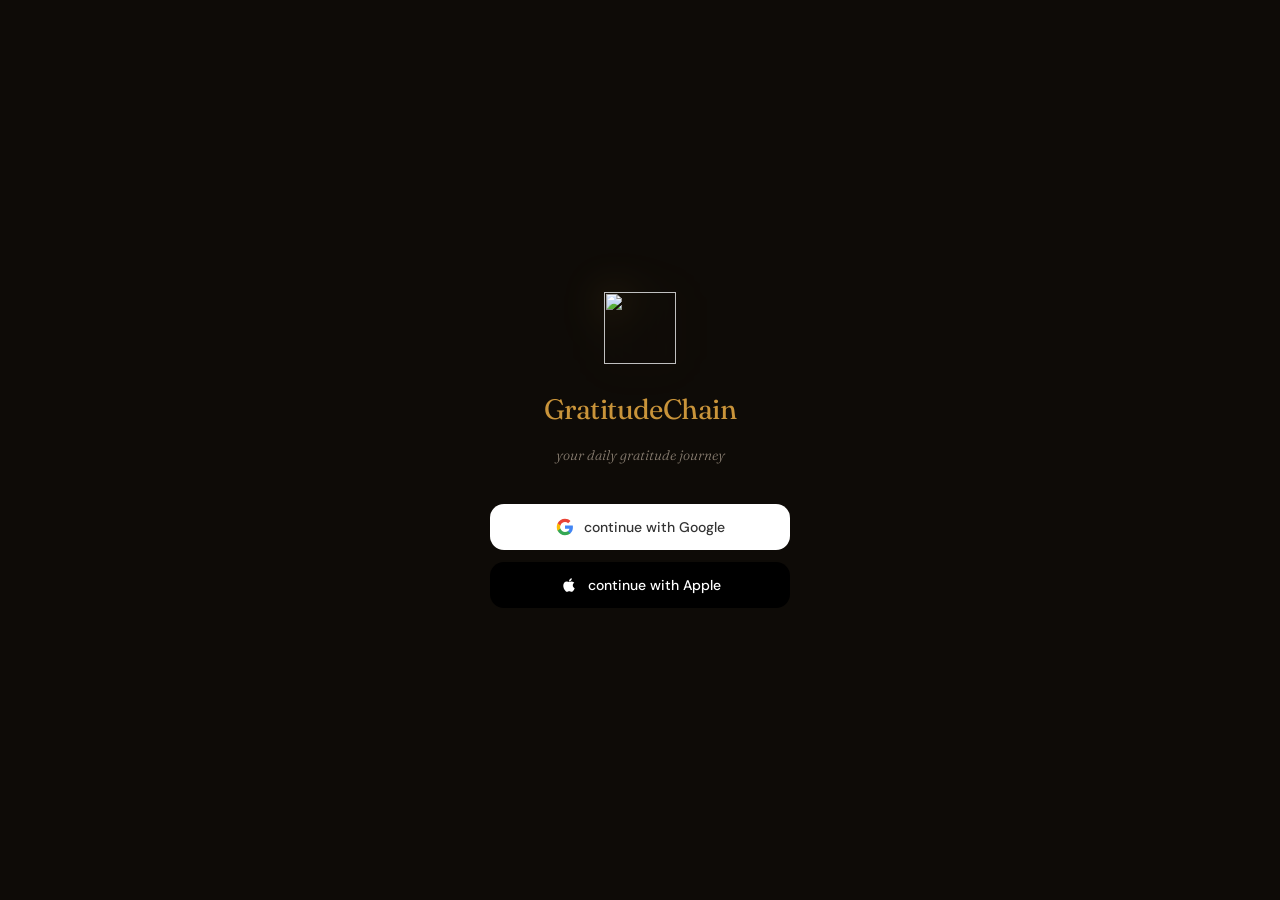
==== app.html @ a93da0d7 "renovated knot colors" ====
<!DOCTYPE html>
<html lang="en">
<head>
<meta charset="UTF-8">
<meta name="viewport" content="width=device-width, initial-scale=1.0, viewport-fit=cover">
<title>GratitudeChain</title>
<link rel="preconnect" href="https://fonts.googleapis.com">
<link rel="preconnect" href="https://fonts.gstatic.com" crossorigin>
<link href="https://fonts.googleapis.com/css2?family=Fraunces:ital,opsz,wght@0,9..144,300;0,9..144,400;0,9..144,500;1,9..144,300;1,9..144,400&family=DM+Sans:wght@300;400;500&family=DM+Mono:wght@400;500&display=swap" rel="stylesheet">
<style>
:root{
  --ease:cubic-bezier(.22,.61,.36,1);
}

/* ═══ THEME: NIGHT (dark, default) ═══════════════════ */
body.theme-dark,body:not(.theme-morning){
  --bg:#0e0b07;--cream:#0e0b07;--ink:#f5ede0;--ink-soft:#d4c8b8;
  --gold:#c9943a;--gold-light:#e6b658;--gold-bright:#fff5dd;
  --muted:#8a7f72;--dim:#b5a898;
  --glass:rgba(255,255,255,.04);--glass-border:rgba(255,255,255,.07);
  --text:rgba(255,255,255,.88);--text-muted:rgba(255,255,255,.4);
  --text-dim:rgba(255,255,255,.25);
  --chip-bg:rgba(255,255,255,.04);--chip-border:rgba(255,255,255,.07);--chip-text:rgba(255,255,255,.75);
  --card-bg:rgba(255,255,255,.04);--card-border:rgba(255,255,255,.06);
  --ms-bg:#0e0b07;--ms-text:#fff;--ms-text-sub:rgba(230,182,88,0.7);
  --canvas-bg:#0e0b07;
}

/* ═══ THEME: MORNING (light, warm) ═══════════════════ */
body.theme-morning{
  --bg:#f5ede0;--cream:#f5ede0;--ink:#1a1612;--ink-soft:#2a241e;
  --gold:#8a6d25;--gold-light:#a07830;--gold-bright:#c9943a;
  --muted:#6b6058;--dim:#8a7f72;
  --glass:rgba(255,255,255,.6);--glass-border:rgba(26,22,18,.08);
  --text:#1a1612;--text-muted:rgba(26,22,18,.5);
  --text-dim:rgba(26,22,18,.3);
  --chip-bg:rgba(26,22,18,.04);--chip-border:rgba(26,22,18,.12);--chip-text:#1a1612;
  --card-bg:rgba(255,255,255,.5);--card-border:rgba(26,22,18,.08);
  --ms-bg:#f5ede0;--ms-text:#1a1612;--ms-text-sub:rgba(26,22,18,.6);
  --canvas-bg:#f5ede0;
}

*,*::before,*::after{margin:0;padding:0;box-sizing:border-box}
html,body{height:100%;width:100%;overflow:hidden;background:var(--bg);font-family:'Fraunces',serif;-webkit-tap-highlight-color:transparent;transition:background 400ms var(--ease)}

/* ── theme toggle ─────────────────────────────────── */
.theme-toggle{
  position:absolute;bottom:max(56px,calc(env(safe-area-inset-bottom) + 46px));left:50%;
  transform:translateX(-50%) scale(.75);
  display:none; /* hidden for now */
  gap:0;border-radius:14px;overflow:hidden;
  border:1px solid rgba(201,148,58,.08);
  pointer-events:none;z-index:5;
  opacity:0;
}
.theme-toggle button{
  padding:5px 12px;background:transparent;border:none;
  font-family:'DM Mono',monospace;font-size:8px;letter-spacing:.08em;
  color:var(--gold);opacity:.3;cursor:pointer;
  transition:all 200ms var(--ease);
}
.theme-toggle button.active{opacity:.6;background:rgba(201,148,58,.08)}
.theme-toggle button:first-child{border-right:1px solid rgba(201,148,58,.1)}
#s-splash.dimmed .theme-toggle{opacity:0!important;pointer-events:none;transition:opacity .3s}
#s-splash.logged .theme-toggle{opacity:1!important;animation:none}

/* ═══ ONBOARDING (Day 1 only) ════════════════════════ */
/* ═══ SIGN IN SCREEN ════════════════════════════════ */
#s-signin{position:fixed;inset:0;z-index:110;background:var(--bg);display:flex;flex-direction:column;align-items:center;justify-content:center;gap:20px;padding:0 40px;opacity:1;transition:opacity 800ms var(--ease);pointer-events:auto}
#s-signin.fade{opacity:0;pointer-events:none}
.signin-logo{width:72px;height:72px;object-fit:contain;filter:drop-shadow(0 0 20px rgba(201,148,58,0.4));margin-bottom:8px}
.signin-title{font-family:'Fraunces',serif;font-weight:400;font-size:28px;color:var(--gold);letter-spacing:-.02em}
.signin-sub{font-family:'Fraunces',serif;font-style:italic;font-weight:300;font-size:14px;color:var(--muted);margin-bottom:20px}
.signin-buttons{display:flex;flex-direction:column;gap:12px;width:100%;max-width:300px}
.signin-btn{display:flex;align-items:center;justify-content:center;gap:10px;width:100%;padding:14px;border-radius:14px;font-family:'DM Sans',sans-serif;font-size:14px;font-weight:500;cursor:pointer;transition:all 200ms var(--ease);border:none}
.signin-btn:active{transform:scale(.97)}
.signin-google{background:#fff;color:#333}
.signin-apple{background:#000;color:#fff}
.signin-divider{display:flex;align-items:center;gap:16px;width:100%;max-width:300px;margin:8px 0}
.signin-divider::before,.signin-divider::after{content:'';flex:1;height:1px;background:var(--glass-border)}
.signin-divider span{font-family:'DM Mono',monospace;font-size:10px;color:var(--muted);letter-spacing:.08em}
.signin-form{display:flex;flex-direction:column;gap:12px;width:100%;max-width:300px}
.signin-input{width:100%;padding:14px 16px;background:var(--glass);border:1px solid var(--glass-border);border-radius:14px;color:var(--text);font-family:'Fraunces',serif;font-size:14px;outline:none;transition:border-color 200ms}
.signin-input:focus{border-color:var(--gold)}
.signin-input::placeholder{color:var(--muted)}
.signin-label{font-family:'DM Mono',monospace;font-size:10px;color:var(--muted);letter-spacing:.08em;margin-top:4px}
.signin-submit{width:100%;padding:14px;background:transparent;border:1px solid var(--gold);border-radius:14px;color:var(--gold);font-family:'Fraunces',serif;font-style:italic;font-size:14px;cursor:pointer;transition:all 200ms var(--ease);opacity:.4}
.signin-submit.ready{opacity:1;background:rgba(201,148,58,.08)}
.signin-submit:active{transform:scale(.97)}
#s-profile{position:fixed;inset:0;z-index:105;background:var(--bg);display:flex;flex-direction:column;align-items:center;justify-content:center;gap:20px;padding:0 40px;opacity:1;transition:opacity 800ms var(--ease);pointer-events:auto}
#s-profile.fade{opacity:0;pointer-events:none}

#s-onboard{position:fixed;inset:0;z-index:100;background:var(--bg);display:flex;flex-direction:column;align-items:center;justify-content:center;gap:16px;padding:0 40px;opacity:1;transition:opacity 800ms var(--ease);pointer-events:auto}
#s-onboard.fade{opacity:0;pointer-events:none}
.onboard-line{font-style:italic;font-weight:300;font-size:17px;color:var(--gold);text-align:center;line-height:1.7;letter-spacing:-.005em;opacity:0;transform:translateY(8px);transition:opacity 600ms var(--ease),transform 600ms var(--ease)}
.onboard-line.vis{opacity:.9;transform:translateY(0)}

/* ═══ SCREEN SYSTEM ══════════════════════════════════ */
.screen{position:fixed;inset:0;opacity:0;pointer-events:none;visibility:hidden;transition:opacity 600ms var(--ease);overflow-y:auto;overflow-x:hidden;-webkit-overflow-scrolling:touch}
.screen.active{visibility:visible}
.screen.active{opacity:1;pointer-events:auto}

/* ═══ SCREEN 1 — SPLASH (chain) ═════════════════════ */
#s-splash{background:var(--bg);cursor:pointer;display:flex;align-items:center;justify-content:center;transition:background 400ms var(--ease)}
#s-splash.dimmed{filter:brightness(.45) blur(2px);cursor:default;transition:filter 800ms var(--ease)}
#s-splash.logged .touch-hint{display:none}
#s-splash.logged .brand-mark{display:none}
.home-status{position:absolute;left:50%;bottom:calc(90px + env(safe-area-inset-bottom));transform:translateX(-50%);text-align:center;opacity:0;pointer-events:none;transition:opacity 600ms var(--ease)}
#s-splash.logged .home-status{opacity:1}
.home-status .streak{font-family:'DM Mono',monospace;font-size:11px;color:var(--gold);letter-spacing:.12em;opacity:.5;text-transform:none}
.home-status .logged-msg{font-style:italic;font-weight:300;font-size:13px;color:var(--text-muted);margin-top:6px;letter-spacing:.01em}
.home-status .whisper{font-family:'Fraunces',serif;font-style:italic;font-weight:300;font-size:11px;color:var(--gold);opacity:.18;margin-top:12px;letter-spacing:.02em}
.logged-tap-msg{position:absolute;left:50%;top:calc(50% - min(35vh,300px) + 48px);transform:translateX(-50%);font-style:italic;font-weight:300;font-size:13px;color:var(--gold);opacity:0;transition:opacity 600ms var(--ease);pointer-events:none;white-space:nowrap;text-align:center}
.logged-tap-msg.vis{opacity:.8}
#splashCanvas{position:absolute;inset:0;width:100%;height:100%;pointer-events:none}
.day-counter{position:absolute;left:52%;top:22%;transform:translateX(-50%);font-family:'DM Mono',monospace;font-size:10px;color:var(--gold);letter-spacing:.18em;opacity:0;animation:fadeU 800ms ease-out 4.2s forwards;pointer-events:none;white-space:nowrap}
.touch-hint{position:absolute;left:50%;top:68%;transform:translateX(-50%);font-style:italic;font-weight:300;font-size:13px;color:var(--gold);letter-spacing:.02em;opacity:0;animation:fadeU 800ms ease-out 3s forwards;pointer-events:none;white-space:nowrap}
.brand-mark{position:absolute;bottom:max(28px,env(safe-area-inset-bottom));left:50%;transform:translateX(-50%);font-weight:400;font-size:16px;color:var(--gold);letter-spacing:.08em;opacity:0;animation:fadeUFull 1s ease-out 5.5s forwards;pointer-events:none}
@keyframes fadeU{from{opacity:0;transform:translateX(-50%) translateY(6px)}to{opacity:.85;transform:translateX(-50%) translateY(0)}}
@keyframes fadeUFull{from{opacity:0;transform:translateX(-50%) translateY(6px)}to{opacity:1;transform:translateX(-50%) translateY(0)}}
#s-splash.dimmed .touch-hint,#s-splash.dimmed .brand-mark{opacity:0!important;transition:opacity .3s}

/* ═══ SCREEN 2 — ARRIVAL (liquid glass on dark) ═════ */
#s-arrival{background:var(--bg);display:flex;flex-direction:column;align-items:center;padding:48px 12px calc(88px + env(safe-area-inset-bottom));max-width:520px;margin:0 auto;overflow-y:auto;overflow-x:hidden;transition:background 400ms var(--ease);position:relative}
#s-arrival::after{content:'';position:sticky;bottom:0;left:0;right:0;height:60px;background:linear-gradient(0deg,var(--bg) 0%,transparent 100%);pointer-events:none;flex-shrink:0}
/* .q-dot removed — replaced by top-left back link */
@keyframes dotP{0%,100%{opacity:.5;transform:scale(1)}50%{opacity:1;transform:scale(1.4)}}
.q-title{text-align:center;font-style:italic;font-weight:400;font-size:clamp(18px,4vw,22px);color:var(--text);letter-spacing:-.01em;line-height:1.3;margin-bottom:4px}
/* q-agent removed */
.emotions{display:flex;flex-direction:column;gap:0;padding:0;margin-bottom:clamp(4px,1vh,10px);width:100%;overflow:hidden}
.emo-group-label{font-family:'DM Mono',monospace;font-size:7px;color:var(--gold);letter-spacing:.18em;text-transform:uppercase;opacity:.3;text-align:center;padding:clamp(6px,1.2vh,12px) 0 clamp(4px,.8vh,6px)}
/* emo-group-rule removed */
.emo-grid{display:grid;grid-template-columns:repeat(3,1fr);gap:16px 0;padding:0;justify-items:center;width:100%}

/* ─── STEP 1 — 2×2 grid of category cards ──────────────
   Each card has an icon on top, italic serif name, and a mono hint of
   its emotions. Rounded corners, soft border, quiet gold accents. */
.arrival-cats{display:grid;grid-template-columns:1fr 1fr;gap:12px;width:100%;padding:12px 0 16px;animation:arrival-fade-in 400ms var(--ease)}
.arrival-cats[hidden]{display:none}
.arrival-cat{
  display:flex;flex-direction:column;align-items:center;justify-content:flex-start;
  gap:8px;padding:20px 14px 18px;
  background:rgba(255,255,255,0.02);
  border:1px solid rgba(201,148,58,0.12);border-radius:22px;
  font-family:'Fraunces',serif;font-style:italic;
  color:var(--text);cursor:pointer;
  transition:all 220ms var(--ease);
  min-height:170px;
  text-align:center;
}
.arrival-cat:hover{background:rgba(201,148,58,0.04);border-color:rgba(201,148,58,0.22)}
.arrival-cat:active{transform:scale(.97)}
.arrival-cat-icon{
  width:52px;height:52px;object-fit:contain;
  filter:drop-shadow(0 2px 8px rgba(0,0,0,.18));
  margin-bottom:4px;
}
.arrival-cat-name{font-size:17px;font-weight:300;color:rgba(245,237,224,0.9);letter-spacing:-0.01em;line-height:1.2}
.arrival-cat-hint{font-family:'DM Mono',monospace;font-style:normal;font-size:8px;letter-spacing:0.08em;color:rgba(201,148,58,0.45);text-transform:lowercase;line-height:1.7;margin-top:2px}

/* ─── STEP 2 — revealed group + back link ──────────── */
.emo-group{animation:arrival-fade-in 350ms var(--ease)}
.emo-group[hidden]{display:none}
.arrival-back{
  position:absolute;top:max(20px,env(safe-area-inset-top));left:20px;
  background:transparent;border:none;
  font-family:'Fraunces',serif;font-style:italic;font-size:13px;
  color:rgba(201,148,58,0.55);padding:8px 4px;cursor:pointer;
  transition:color 200ms var(--ease);z-index:10;
}
.arrival-back:hover{color:rgba(230,182,88,0.85)}
.arrival-back[hidden]{display:none}

@keyframes arrival-fade-in{
  from{opacity:0;transform:translateY(4px)}
  to{opacity:1;transform:none}
}
.chip{display:flex;flex-direction:column;align-items:center;justify-content:flex-start;gap:8px;padding:10px;border-radius:16px;background:transparent;border:2px solid transparent;font-family:'Fraunces',serif;font-style:italic;font-size:12px;color:var(--chip-text);cursor:pointer;transition:all 220ms var(--ease);user-select:none;min-width:0;width:100px}
.chip img{width:84px!important;height:84px!important;object-fit:contain;transition:transform 260ms var(--ease);filter:drop-shadow(0 2px 6px rgba(0,0,0,.12))}
/* These icons have more internal margin in their SVG artwork, so visually
   they read as smaller than the rest of the set at the same box size.
   Scale them up inside their chip to match the rest. */
.chip[data-c="bored"] img,
.chip[data-c="lost"] img,
.chip[data-c="betrayed"] img,
.chip[data-c="vulnerable"] img,
.chip[data-c="upset"] img,
.chip[data-c="insecure"] img{transform:scale(1.13)}
.chip[data-c="bored"].sel img,
.chip[data-c="lost"].sel img,
.chip[data-c="betrayed"].sel img,
.chip[data-c="vulnerable"].sel img,
.chip[data-c="upset"].sel img,
.chip[data-c="insecure"].sel img{transform:scale(1.13) scale(1.12)}
.chip .emoji{font-style:normal;font-size:clamp(24px,6vw,32px);line-height:1;transition:transform 260ms var(--ease)}
.chip:active{transform:scale(.93)}
.chip.sel{border-color:var(--chip-border);background:var(--chip-bg);backdrop-filter:blur(12px);-webkit-backdrop-filter:blur(12px)}
.chip.sel img,.chip.sel .emoji{transform:scale(1.12)}
.chip[data-c="calm"].sel{border-color:#4a7c59;box-shadow:0 4px 16px -6px rgba(74,124,89,.35);background:rgba(74,124,89,.1)}
.chip[data-c="tender"].sel{border-color:#c2627a;box-shadow:0 4px 16px -6px rgba(194,98,122,.35);background:rgba(194,98,122,.1)}
.chip[data-c="grateful"].sel{border-color:#c9943a;box-shadow:0 4px 16px -6px rgba(201,148,58,.35);background:rgba(201,148,58,.1)}
.chip[data-c="hard"].sel{border-color:#4a607a;box-shadow:0 4px 16px -6px rgba(74,96,122,.35);background:rgba(74,96,122,.1)}
.chip[data-c="heavy"].sel{border-color:#6b5a7a;box-shadow:0 4px 16px -6px rgba(107,90,122,.35);background:rgba(107,90,122,.1)}
.chip[data-c="overwhelmed"].sel{border-color:#3a5a7a;box-shadow:0 4px 16px -6px rgba(58,90,122,.35);background:rgba(58,90,122,.1)}
.chip[data-c="alive"].sel{border-color:#c97a2a;box-shadow:0 4px 16px -6px rgba(201,122,42,.35);background:rgba(201,122,42,.1)}
.chip[data-c="numb"].sel{border-color:#8a8a8a;box-shadow:0 4px 16px -6px rgba(138,138,138,.25);background:rgba(138,138,138,.08)}
.chip[data-c="hopeful"].sel{border-color:#5a9a78;box-shadow:0 4px 16px -6px rgba(90,154,120,.35);background:rgba(90,154,120,.1)}
.chip[data-c="light"].sel{border-color:#c9a832;box-shadow:0 4px 16px -6px rgba(201,168,50,.35);background:rgba(201,168,50,.1)}
.chip[data-c="quiet"].sel{border-color:#7a8a9a;box-shadow:0 4px 16px -6px rgba(122,138,154,.3);background:rgba(122,138,154,.08)}
.chip[data-c="foggy"].sel{border-color:#8a96a2;box-shadow:0 4px 16px -6px rgba(138,150,162,.3);background:rgba(138,150,162,.08)}
.chip[data-c="restless"].sel{border-color:#b4823c;box-shadow:0 4px 16px -6px rgba(180,130,60,.35);background:rgba(180,130,60,.1)}
.chip[data-c="searching"].sel{border-color:#647aa0;box-shadow:0 4px 16px -6px rgba(100,122,160,.35);background:rgba(100,122,160,.1)}
.chip[data-c="sad"].sel{border-color:#506e96;box-shadow:0 4px 16px -6px rgba(80,110,150,.35);background:rgba(80,110,150,.1)}
.chip[data-c="frustrated"].sel{border-color:#b4503c;box-shadow:0 4px 16px -6px rgba(180,80,60,.35);background:rgba(180,80,60,.1)}
.chip[data-c="anxious"].sel{border-color:#a078aa;box-shadow:0 4px 16px -6px rgba(160,120,170,.35);background:rgba(160,120,170,.1)}
.chip[data-c="heartbroken"].sel{border-color:#aa4650;box-shadow:0 4px 16px -6px rgba(170,70,80,.35);background:rgba(170,70,80,.1)}
.chip[data-c="disappointed"].sel{border-color:#8c7864;box-shadow:0 4px 16px -6px rgba(140,120,100,.3);background:rgba(140,120,100,.08)}
.chip[data-c="exhausted"].sel{border-color:#786e82;box-shadow:0 4px 16px -6px rgba(120,110,130,.3);background:rgba(120,110,130,.08)}
.chip[data-c="moved"].sel{border-color:#b46482;box-shadow:0 4px 16px -6px rgba(180,100,130,.35);background:rgba(180,100,130,.1)}
.chip[data-c="passionate"].sel{border-color:#d94a4a;box-shadow:0 4px 16px -6px rgba(217,74,74,.35);background:rgba(217,74,74,.1)}
.chip[data-c="nervous"].sel{border-color:#b89a5a;box-shadow:0 4px 16px -6px rgba(184,154,90,.3);background:rgba(184,154,90,.08)}
.chip[data-c="livid"].sel{border-color:#a83832;box-shadow:0 4px 16px -6px rgba(168,56,50,.4);background:rgba(168,56,50,.12)}
.chip[data-c="lonely"].sel{border-color:#5a6888;box-shadow:0 4px 16px -6px rgba(90,104,136,.3);background:rgba(90,104,136,.08)}
.chip[data-c="ashamed"].sel{border-color:#7a4a5a;box-shadow:0 4px 16px -6px rgba(122,74,90,.3);background:rgba(122,74,90,.08)}
.chip[data-c="certain"].sel{border-color:#a08860;box-shadow:0 4px 16px -6px rgba(160,136,96,.3);background:rgba(160,136,96,.08)}
.chip[data-c="content"].sel{border-color:#a0b888;box-shadow:0 4px 16px -6px rgba(160,184,136,.3);background:rgba(160,184,136,.08)}
.chip[data-c="focused"].sel{border-color:#5880a0;box-shadow:0 4px 16px -6px rgba(88,128,160,.3);background:rgba(88,128,160,.08)}
.chip[data-c="inspired"].sel{border-color:#e09848;box-shadow:0 4px 16px -6px rgba(224,152,72,.35);background:rgba(224,152,72,.1)}
.chip[data-c="lost"].sel{border-color:#7a7e88;box-shadow:0 4px 16px -6px rgba(122,126,136,.25);background:rgba(122,126,136,.07)}
.chip[data-c="relaxed"].sel{border-color:#9ec8a0;box-shadow:0 4px 16px -6px rgba(158,200,160,.3);background:rgba(158,200,160,.08)}
.chip[data-c="vulnerable"].sel{border-color:#dba4b2;box-shadow:0 4px 16px -6px rgba(219,164,178,.3);background:rgba(219,164,178,.08)}
.chip[data-c="yearning"].sel{border-color:#987ba6;box-shadow:0 4px 16px -6px rgba(152,123,166,.3);background:rgba(152,123,166,.08)}
.chip[data-c="betrayed"].sel{border-color:#8a3840;box-shadow:0 4px 16px -6px rgba(138,56,64,.35);background:rgba(138,56,64,.1)}
.chip[data-c="bored"].sel{border-color:#8e8878;box-shadow:0 4px 16px -6px rgba(142,136,120,.25);background:rgba(142,136,120,.07)}
.chip[data-c="insecure"].sel{border-color:#a08a90;box-shadow:0 4px 16px -6px rgba(160,138,144,.3);background:rgba(160,138,144,.08)}
.chip[data-c="upset"].sel{border-color:#b07040;box-shadow:0 4px 16px -6px rgba(176,112,64,.3);background:rgba(176,112,64,.08)}
.emotion-whisper{text-align:center;font-style:italic;font-size:11px;color:var(--text-muted);margin-top:-20px;margin-bottom:20px;height:16px;opacity:0;transition:opacity 400ms}
.emotion-whisper.vis{opacity:1}
.intent-section{width:100%;opacity:0;transform:translateY(8px);transition:opacity 400ms var(--ease),transform 400ms var(--ease);pointer-events:none;margin-bottom:clamp(8px,1.5vh,18px);display:flex;flex-direction:column;gap:8px}
.intent-section.vis{opacity:1;transform:translateY(0);pointer-events:auto}
.intent-q{text-align:center;font-style:italic;font-size:13px;color:var(--text-muted);margin-bottom:14px}
.intent-row{display:flex;gap:8px;justify-content:center;align-items:center;flex-wrap:wrap}
.intent-pill{padding:7px 14px;border-radius:16px;background:transparent;border:1px solid var(--chip-border);font-family:'DM Sans',sans-serif;font-size:11px;font-weight:400;color:var(--text-muted);cursor:pointer;transition:all 220ms var(--ease)}
.intent-pill.sel{background:rgba(201,148,58,.1);border-color:var(--gold);color:var(--gold)}
.skip-link{font-family:'DM Mono',monospace;font-size:9px;color:var(--text-dim);letter-spacing:.08em;cursor:pointer;padding:7px 8px}
.agent-hint{text-align:center;font-style:italic;font-size:12px;color:var(--gold);line-height:1.5;padding:0 8px;margin-bottom:clamp(8px,1.5vh,18px);min-height:54px;opacity:0;transform:translateY(6px);transition:opacity 400ms var(--ease) 200ms,transform 400ms var(--ease) 200ms}
.agent-hint.vis{opacity:.9;transform:translateY(0)}
.agent-hint::before{content:'';display:inline-block;width:4px;height:4px;border-radius:50%;background:var(--gold);vertical-align:middle;margin-right:8px;opacity:.6}
.arrive-footer{position:fixed;bottom:calc(80px + env(safe-area-inset-bottom));left:0;right:0;width:100%;max-width:520px;margin:0 auto;padding:8px 24px;z-index:55;background:transparent;text-align:center}
.knot-btn{display:inline-flex;flex-direction:column;align-items:center;width:auto;height:auto;background:none;border:none;color:var(--gold);font-family:'Fraunces',serif;font-style:italic;font-size:11px;cursor:pointer;filter:drop-shadow(0 0 12px rgba(201,148,58,0.3));transition:opacity 300ms,transform 200ms,filter 200ms;padding:0;gap:8px}
.knot-btn .knot-icon{display:block;width:60px;height:60px;background:url('logogchain.svg') center/contain no-repeat}
.knot-btn:active{transform:scale(.92);filter:drop-shadow(0 0 18px rgba(230,182,88,0.5))}
.arrive-btn{opacity:.35}
.arrive-btn.ready{opacity:1;filter:drop-shadow(0 0 16px rgba(201,148,58,0.4))}
.btn-sub{text-align:center;font-family:'DM Mono',monospace;font-size:9px;color:var(--text-dim);letter-spacing:.04em;margin-top:10px}
.arrival.shake{animation:shake 200ms ease-in-out 3}
@keyframes shake{0%,100%{transform:translateX(0)}25%{transform:translateX(-5px)}75%{transform:translateX(5px)}}

/* ═══ SCREEN 2b — BREATHING EXERCISE ════════════════ */
#s-breathing{display:flex;align-items:center;justify-content:center;background:var(--bg);padding-top:env(safe-area-inset-top)}
.breathing-wrap{display:flex;flex-direction:column;align-items:center;justify-content:center;gap:16px;padding:40px 32px;max-width:360px;width:100%;text-align:center}
.breathing-label{font-family:'DM Mono',monospace;font-size:9px;letter-spacing:0.18em;color:rgba(201,148,58,0.4);text-transform:uppercase;margin:0}
.breathing-canvas{width:220px;height:220px}
.breathing-ai-guide{font-family:'Fraunces',serif;font-style:italic;font-weight:300;font-size:12px;color:var(--text-dim);line-height:1.7;text-align:center;max-width:280px;margin:0;min-height:0;opacity:0;transition:opacity 800ms ease}
.breathing-ai-guide.vis{opacity:0.7}
.breathing-instruction{font-family:'Fraunces',serif;font-style:italic;font-weight:300;font-size:28px;color:var(--text);letter-spacing:-0.01em;margin:0;min-height:40px;transition:opacity 400ms ease}
.breathing-count{font-family:'DM Mono',monospace;font-size:48px;font-weight:400;color:var(--gold);letter-spacing:-0.02em;margin:0;min-height:60px}
.breathing-skip{font-family:'Fraunces',serif;font-style:italic;font-size:12px;color:var(--text-dim);cursor:pointer;margin-top:24px;padding:8px 16px;transition:color 200ms ease}
.breathing-skip:hover{color:var(--text-muted)}

/* ═══ SCREEN 3 — EMOTION INSIGHT ════════════════════ */
#s-insight{display:flex;flex-direction:column;align-items:center;padding:max(48px,env(safe-area-inset-top)) 32px max(28px,env(safe-area-inset-bottom));max-width:480px;margin:0 auto;background:var(--bg)}
.insight-memory{text-align:center;padding:0 24px;opacity:0;transform:translateY(8px);transition:opacity 600ms var(--ease),transform 600ms var(--ease)}
.insight-memory.vis{opacity:1;transform:translateY(0)}
.memory-label{font-family:'DM Mono',monospace;font-size:10px;letter-spacing:0.12em;color:var(--muted);text-transform:lowercase;margin:0 0 8px}
.memory-quote{font-family:'Fraunces',serif;font-style:italic;font-weight:300;font-size:13px;color:var(--text-dim);line-height:1.7;margin:0}
.insight-back{position:absolute;top:max(20px,env(safe-area-inset-top));left:20px;font-family:'DM Mono',monospace;font-size:11px;color:var(--muted);opacity:.75;cursor:pointer;padding:6px 12px 6px 8px;z-index:2;background:var(--glass);border:1px solid var(--glass-border);border-radius:20px}
.insight-back:hover{opacity:.7}
.insight-emoji{font-size:56px;margin-top:clamp(20px,8vh,80px);margin-bottom:16px;animation:emojiP 3s ease-in-out infinite;filter:drop-shadow(0 4px 12px var(--emo-shadow,rgba(201,148,58,.3)));--emo-shadow:rgba(201,148,58,.3)}
/* each emotion gets a layered gradient shadow matching its icon palette */
.insight-emoji.emo-calm{filter:drop-shadow(0 6px 20px rgba(74,140,90,.35)) drop-shadow(0 12px 40px rgba(120,170,80,.2)) drop-shadow(0 2px 8px rgba(60,110,70,.4))}
.insight-emoji.emo-tender{filter:drop-shadow(0 6px 20px rgba(194,98,122,.35)) drop-shadow(0 12px 40px rgba(220,140,160,.2)) drop-shadow(0 2px 8px rgba(170,70,100,.4))}
.insight-emoji.emo-grateful{filter:drop-shadow(0 6px 20px rgba(201,148,58,.35)) drop-shadow(0 12px 40px rgba(230,182,88,.2)) drop-shadow(0 2px 8px rgba(180,130,40,.4))}
.insight-emoji.emo-hard{filter:drop-shadow(0 6px 20px rgba(74,96,122,.35)) drop-shadow(0 12px 40px rgba(100,130,170,.2)) drop-shadow(0 2px 8px rgba(55,75,105,.4))}
.insight-emoji.emo-heavy{filter:drop-shadow(0 6px 20px rgba(107,90,122,.35)) drop-shadow(0 12px 40px rgba(140,115,160,.2)) drop-shadow(0 2px 8px rgba(85,68,100,.4))}
.insight-emoji.emo-overwhelmed{filter:drop-shadow(0 6px 20px rgba(58,90,122,.35)) drop-shadow(0 12px 40px rgba(80,120,170,.2)) drop-shadow(0 2px 8px rgba(40,70,105,.4))}
.insight-emoji.emo-alive{filter:drop-shadow(0 6px 20px rgba(201,122,42,.35)) drop-shadow(0 12px 40px rgba(230,160,60,.2)) drop-shadow(0 2px 8px rgba(180,100,30,.4))}
.insight-emoji.emo-numb{filter:drop-shadow(0 6px 20px rgba(138,138,138,.3)) drop-shadow(0 12px 40px rgba(170,170,170,.18)) drop-shadow(0 2px 8px rgba(110,110,110,.35))}
.insight-emoji.emo-hopeful{filter:drop-shadow(0 6px 20px rgba(90,160,120,.35)) drop-shadow(0 12px 40px rgba(130,190,140,.2)) drop-shadow(0 2px 8px rgba(70,130,90,.4))}
.insight-emoji.emo-light{filter:drop-shadow(0 6px 20px rgba(220,190,80,.35)) drop-shadow(0 12px 40px rgba(240,210,100,.2)) drop-shadow(0 2px 8px rgba(200,170,60,.4))}
.insight-emoji.emo-quiet{filter:drop-shadow(0 6px 20px rgba(130,140,150,.3)) drop-shadow(0 12px 40px rgba(160,170,180,.18)) drop-shadow(0 2px 8px rgba(100,110,120,.35))}
.insight-emoji.emo-foggy{filter:drop-shadow(0 6px 20px rgba(140,150,160,.3)) drop-shadow(0 12px 40px rgba(170,180,190,.18)) drop-shadow(0 2px 8px rgba(115,125,135,.35))}
.insight-emoji.emo-restless{filter:drop-shadow(0 6px 20px rgba(180,130,60,.35)) drop-shadow(0 12px 40px rgba(210,160,80,.2)) drop-shadow(0 2px 8px rgba(160,110,40,.4))}
.insight-emoji.emo-searching{filter:drop-shadow(0 6px 20px rgba(100,120,160,.35)) drop-shadow(0 12px 40px rgba(130,150,190,.2)) drop-shadow(0 2px 8px rgba(75,95,135,.4))}
.insight-emoji.emo-sad{filter:drop-shadow(0 6px 20px rgba(80,110,150,.35)) drop-shadow(0 12px 40px rgba(110,140,180,.2)) drop-shadow(0 2px 8px rgba(60,85,120,.4))}
.insight-emoji.emo-frustrated{filter:drop-shadow(0 6px 20px rgba(180,80,60,.35)) drop-shadow(0 12px 40px rgba(210,110,80,.2)) drop-shadow(0 2px 8px rgba(155,60,40,.4))}
.insight-emoji.emo-anxious{filter:drop-shadow(0 6px 20px rgba(160,120,170,.35)) drop-shadow(0 12px 40px rgba(190,150,200,.2)) drop-shadow(0 2px 8px rgba(130,90,140,.4))}
.insight-emoji.emo-heartbroken{filter:drop-shadow(0 6px 20px rgba(170,70,80,.35)) drop-shadow(0 12px 40px rgba(200,100,110,.2)) drop-shadow(0 2px 8px rgba(140,50,60,.4))}
.insight-emoji.emo-disappointed{filter:drop-shadow(0 6px 20px rgba(140,120,100,.35)) drop-shadow(0 12px 40px rgba(170,150,130,.2)) drop-shadow(0 2px 8px rgba(115,95,75,.4))}
.insight-emoji.emo-exhausted{filter:drop-shadow(0 6px 20px rgba(120,110,130,.35)) drop-shadow(0 12px 40px rgba(150,140,160,.2)) drop-shadow(0 2px 8px rgba(95,85,105,.4))}
.insight-emoji.emo-moved{filter:drop-shadow(0 6px 20px rgba(180,100,130,.35)) drop-shadow(0 12px 40px rgba(210,130,160,.2)) drop-shadow(0 2px 8px rgba(155,75,105,.4))}
@keyframes emojiP{0%,100%{transform:scale(1)}50%{transform:scale(1.06)}}
.insight-word{font-size:28px;font-weight:300;color:var(--text);letter-spacing:-.02em;margin-bottom:16px}
.gold-rule{width:48px;height:1px;background:linear-gradient(90deg,transparent,var(--gold),transparent);margin:0 auto 28px;opacity:0;transition:opacity 400ms}
.gold-rule.vis{opacity:1}
.loading-dots{display:flex;gap:6px;justify-content:center;margin-bottom:20px;height:20px}
.loading-dots span{width:5px;height:5px;border-radius:50%;background:var(--gold);animation:dotBounce 1.2s ease-in-out infinite}
.loading-dots span:nth-child(2){animation-delay:.15s}
.loading-dots span:nth-child(3){animation-delay:.3s}
@keyframes dotBounce{0%,100%{opacity:.3;transform:scale(.8)}50%{opacity:1;transform:scale(1.2)}}
.loading-dots.hide{opacity:0;transition:opacity 300ms}
.insight-text{text-align:center;font-style:italic;font-weight:300;font-size:17px;color:var(--text-muted);line-height:1.75;padding:0 8px;max-width:380px;opacity:0;transform:translateY(8px);transition:opacity 600ms var(--ease),transform 600ms var(--ease)}
.insight-text.vis{opacity:1;transform:translateY(0)}
/* insight-agent removed */
.bridge-rule{width:48px;height:1px;background:linear-gradient(90deg,transparent,var(--gold),transparent);margin:24px auto 20px;opacity:0;transition:opacity 400ms}
.bridge-rule.vis{opacity:1}
.bridge-q{text-align:center;font-style:italic;font-size:15px;color:var(--muted);opacity:0;transform:translateY(6px);transition:opacity 400ms var(--ease),transform 400ms var(--ease)}
.bridge-q.vis{opacity:1;transform:translateY(0)}
.begin-footer{width:100%;margin-top:auto;padding-top:20px;opacity:0;transform:translateY(12px);transition:opacity 400ms var(--ease),transform 400ms var(--ease);text-align:center}
.begin-footer.vis{opacity:1;transform:translateY(0)}
.begin-btn{margin:0 auto}
.begin-btn:active{transform:scale(.92);filter:drop-shadow(0 0 18px rgba(230,182,88,0.5))}

/* ═══ SCREEN 4 — JOURNAL ════════════════════════════ */
#s-journal{display:flex;flex-direction:column;padding:max(48px,env(safe-area-inset-top)) 28px 0;max-width:480px;margin:0 auto;overflow-y:auto;overflow-x:hidden}
.journal-back{position:absolute;top:max(20px,env(safe-area-inset-top));left:20px;font-family:'DM Mono',monospace;font-size:11px;color:var(--muted);opacity:.75;cursor:pointer;padding:6px 12px 6px 8px;background:var(--glass);border:1px solid var(--glass-border);border-radius:20px;z-index:2}
.journal-label{font-family:'DM Mono',monospace;font-size:9px;color:var(--gold);letter-spacing:.14em;text-transform:uppercase;margin-bottom:20px;opacity:.7}
.prompt-card{padding:24px 24px 24px 28px;border-radius:20px;margin-bottom:24px;position:relative;border-left:3px solid var(--gold)}
.prompt-card .prompt-label{font-family:'DM Mono',monospace;font-size:9px;color:var(--gold);letter-spacing:.12em;text-transform:uppercase;margin-bottom:12px;opacity:.7}
.prompt-card .prompt-text{font-family:'Fraunces',serif;font-style:italic;font-weight:300;font-size:22px;line-height:1.5;color:var(--ink)}
.journal-entry{flex:1;display:flex;flex-direction:column;margin-bottom:16px}
.journal-entry textarea{flex:1;width:100%;border:none;outline:none;resize:none;background:transparent;font-family:'Fraunces',serif;font-style:italic;font-weight:300;font-size:15px;line-height:1.8;color:var(--ink);padding:0;min-height:120px}
.journal-entry textarea::placeholder{color:var(--dim)}
/* journal attachments */
.journal-attachments{display:flex;flex-direction:column;gap:10px;margin-bottom:16px}
.attach-buttons{display:flex;gap:12px}
.attach-btn{display:flex;align-items:center;gap:6px;padding:8px 14px;background:var(--glass);border:1px solid var(--glass-border);border-radius:20px;color:var(--gold);font-family:'DM Mono',monospace;font-size:10px;letter-spacing:.04em;cursor:pointer;transition:all 200ms var(--ease)}
.attach-btn:active{transform:scale(.95)}
.attach-btn svg{color:var(--gold)}
.attach-btn.recording{border-color:rgba(220,80,80,.5);background:rgba(220,80,80,.08);color:#dc5050}
.attach-btn.recording svg{color:#dc5050}
.attach-btn.recording .rec-dot{display:inline-block;width:6px;height:6px;border-radius:50%;background:#dc5050;animation:recPulse 1s ease-in-out infinite}
.attach-btn .rec-dot{display:none}
.rec-timer{font-family:'DM Mono',monospace;font-size:10px}
@keyframes recPulse{0%,100%{opacity:1}50%{opacity:.3}}
.attach-preview{display:flex;gap:8px;flex-wrap:wrap}
.attach-preview .attach-thumb{position:relative;width:64px;height:64px;border-radius:10px;overflow:hidden;border:1px solid var(--glass-border)}
.attach-preview .attach-thumb img{width:100%;height:100%;object-fit:cover}
.attach-preview .attach-thumb .remove-attach{position:absolute;top:2px;right:2px;width:18px;height:18px;background:rgba(0,0,0,.6);border:none;border-radius:50%;color:#fff;font-size:10px;cursor:pointer;display:flex;align-items:center;justify-content:center}
.attach-preview .voice-chip{display:flex;align-items:center;gap:6px;padding:6px 12px;background:var(--glass);border:1px solid var(--glass-border);border-radius:16px;font-family:'DM Mono',monospace;font-size:9px;color:var(--gold)}
.attach-preview .voice-chip .remove-attach{background:none;border:none;color:var(--muted);cursor:pointer;font-size:12px}
.journal-footer{display:flex;align-items:center;justify-content:space-between;position:sticky;bottom:0;background:var(--bg);padding:12px 0 max(16px,env(safe-area-inset-bottom));flex-shrink:0}
.journal-submit{}
.journal-submit:active{transform:scale(.92);filter:drop-shadow(0 0 18px rgba(230,182,88,0.5))}
.journal-count{font-family:'DM Mono',monospace;font-size:10px;color:var(--muted);opacity:0;transition:opacity 300ms var(--ease)}
.journal-count.vis{opacity:1}

/* ═══ SCREEN 5 — POST-SUBMIT: BURST → INSIGHT → SLITHER → REST ══ */
/* ═══ POST-JOURNAL INSIGHTS SCREEN ═════════════════ */
#s-post-insight{background:var(--bg);display:flex;align-items:center;justify-content:center;padding:40px 28px}
.post-insight-wrap{display:flex;flex-direction:column;align-items:center;text-align:center;gap:20px;max-width:380px}
.post-insight-icon{width:60px;height:60px;object-fit:contain;filter:drop-shadow(0 4px 12px rgba(201,148,58,0.3));margin-top:clamp(10px,4vh,40px)}
.post-insight-emo{font-family:'Fraunces',serif;font-size:22px;color:var(--gold);font-weight:300;letter-spacing:.02em}
.post-insight-rule{width:40px;height:1px;background:var(--gold);opacity:.2}
.post-insight-entry{font-family:'Fraunces',serif;font-style:italic;font-size:15px;color:var(--text);line-height:1.7;opacity:.8}
.post-insight-ai{font-family:'Fraunces',serif;font-style:italic;font-size:14px;color:var(--gold);line-height:1.7;opacity:.7}
.post-insight-ai-wrap{display:flex;align-items:flex-start;gap:8px;justify-content:center}
.ai-loading-dot{display:none;width:6px;height:6px;border-radius:50%;background:var(--gold);margin-top:8px;flex-shrink:0;animation:aiDotPulse 1.2s ease-in-out infinite}
.ai-loading-dot.vis{display:inline-block}
@keyframes aiDotPulse{0%,100%{opacity:.3;transform:scale(.8)}50%{opacity:1;transform:scale(1.1)}}
.post-insight-btn{margin-top:clamp(16px,3vh,32px)}
.post-insight-back{position:absolute;top:max(20px,env(safe-area-inset-top));left:20px;font-family:'DM Mono',monospace;font-size:11px;color:var(--muted);opacity:.6;cursor:pointer;padding:6px 12px 6px 8px;background:var(--glass);border:1px solid var(--glass-border);border-radius:20px;z-index:3;transition:opacity 200ms}
.post-insight-back:active{opacity:1}
/* s-post screen and slither CSS removed — replaced by s-post-insight + flyKnotToChain */

/* ═══ SCREEN 6 — MILESTONE CELEBRATION ═══════════════ */
#s-milestone{background:var(--bg);display:flex;flex-direction:column;align-items:center;justify-content:center}
#s-milestone canvas{position:absolute;inset:0;width:100%;height:100%;pointer-events:none}

/* number sits dead center of the canvas ring */
.ms-overlay{position:absolute;z-index:2;left:50%;top:35%;transform:translate(-50%,-50%);display:flex;flex-direction:column;align-items:center;pointer-events:none}
.ms-number{font-weight:300;font-size:clamp(72px,18vw,120px);color:var(--ms-text);letter-spacing:-.04em;line-height:.85;opacity:0;transform:scale(.6);transition:opacity 1s cubic-bezier(.16,1,.3,1),transform 1s cubic-bezier(.16,1,.3,1);text-shadow:0 0 40px rgba(230,182,88,0.6),0 0 80px rgba(201,148,58,0.3),0 4px 8px rgba(0,0,0,.4)}
.ms-number.vis{opacity:1;transform:scale(1)}
.ms-days{font-style:italic;font-weight:300;font-size:16px;color:var(--gold);opacity:0;transition:opacity 800ms var(--ease);margin-top:8px;letter-spacing:.06em}
.ms-days.vis{opacity:.8}

/* everything below the ring stacks in a flex column */
.ms-bottom{position:absolute;z-index:3;top:58%;left:50%;transform:translateX(-50%);display:flex;flex-direction:column;align-items:center;gap:clamp(12px,2.5vh,22px);padding:0 32px;width:100%;max-width:420px;pointer-events:auto}
.ms-whisper{text-align:center;font-style:italic;font-weight:300;font-size:18px;color:var(--gold);letter-spacing:.02em;opacity:0;transform:translateY(10px);transition:opacity 1s var(--ease),transform 1s var(--ease)}
.ms-whisper.vis{opacity:.9;transform:translateY(0)}
/* ms-agent removed */
.ms-insight{text-align:center;font-style:italic;font-weight:300;font-size:14px;color:var(--ms-text-sub);line-height:1.8;opacity:0;transform:translateY(10px);transition:opacity 800ms var(--ease),transform 800ms var(--ease)}
.ms-insight.vis{opacity:.85;transform:translateY(0)}
.ms-tap{font-family:'DM Mono',monospace;font-size:9px;color:var(--muted);letter-spacing:.10em;opacity:0;transition:opacity 600ms;margin-top:8px}
.ms-tap.vis{opacity:.6}

/* ═══ ENTRY DETAIL OVERLAY ══════════════════════════ */
.entry-detail{position:fixed;inset:0;z-index:200;background:var(--bg);opacity:0;pointer-events:none;transition:opacity 400ms var(--ease);overflow-y:auto;-webkit-overflow-scrolling:touch}
.entry-detail.open{opacity:1;pointer-events:auto}
.entry-detail-inner{max-width:420px;margin:0 auto;padding:max(48px,env(safe-area-inset-top)) 28px max(28px,env(safe-area-inset-bottom));display:flex;flex-direction:column;gap:20px}
.entry-detail .ed-close{align-self:flex-start;font-family:'DM Mono',monospace;font-size:11px;color:var(--muted);cursor:pointer;padding:6px 12px;background:var(--glass);border:1px solid var(--glass-border);border-radius:20px;border:none}
.entry-detail .ed-header{display:flex;align-items:center;gap:12px}
.entry-detail .ed-emo-icon{width:48px;height:48px;border-radius:50%;object-fit:contain}
.entry-detail .ed-emo-name{font-family:'Fraunces',serif;font-size:20px;color:var(--text);font-weight:300}
.entry-detail .ed-day{font-family:'DM Mono',monospace;font-size:9px;color:var(--muted);letter-spacing:.12em}
.entry-detail .ed-rule{width:40px;height:1px;background:var(--gold);opacity:.2}
.entry-detail .ed-entry{font-family:'Fraunces',serif;font-style:italic;font-weight:300;font-size:17px;color:var(--text);line-height:1.8}
.entry-detail .ed-ai{font-family:'Fraunces',serif;font-style:italic;font-weight:300;font-size:14px;color:var(--gold);line-height:1.7;opacity:.8}
.entry-detail .ed-photos{display:flex;gap:8px;flex-wrap:wrap}
.entry-detail .ed-photos img{width:100%;max-width:180px;border-radius:12px;border:1px solid var(--glass-border)}
.entry-detail .ed-voice{display:flex;align-items:center;gap:8px}
.entry-detail .ed-voice audio{width:100%;max-width:280px;height:36px}
.entry-detail .ed-badges{display:flex;gap:8px;flex-wrap:wrap}
.entry-detail .ed-badge{padding:4px 10px;border-radius:12px;background:var(--glass);border:1px solid var(--glass-border);font-family:'DM Mono',monospace;font-size:9px;color:var(--muted)}

/* ═══ LEAVE SHEET ═══════════════════════════════════ */
.leave-sheet{position:fixed;inset:0;z-index:200;background:rgba(14,11,7,0.7);backdrop-filter:blur(8px);-webkit-backdrop-filter:blur(8px);display:flex;align-items:flex-end;justify-content:center;opacity:0;pointer-events:none;transition:opacity 300ms var(--ease)}
.leave-sheet.open{opacity:1;pointer-events:auto}
.leave-card{width:100%;max-width:520px;background:var(--bg);border:1px solid var(--glass-border);border-radius:24px 24px 0 0;padding:28px 24px calc(32px + env(safe-area-inset-bottom));display:flex;flex-direction:column;align-items:center;gap:8px;transform:translateY(20px);transition:transform 300ms var(--ease)}
.leave-sheet.open .leave-card{transform:translateY(0)}
.leave-title{font-family:'Fraunces',serif;font-style:italic;font-weight:300;font-size:18px;color:var(--text);text-align:center}
.leave-sub{font-family:'Fraunces',serif;font-style:italic;font-weight:300;font-size:12px;color:var(--text-muted);text-align:center;margin-bottom:16px}
.leave-buttons{display:flex;gap:12px;width:100%}
.leave-btn{flex:1;padding:13px;border-radius:14px;font-family:'Fraunces',serif;font-style:italic;font-size:14px;cursor:pointer;transition:all 200ms var(--ease);border:none}
.leave-btn:active{transform:scale(.97)}
.leave-btn-go{background:transparent;border:1px solid var(--glass-border);color:var(--text-muted)}
.leave-btn-stay{background:rgba(201,148,58,0.1);border:1px solid var(--gold);color:var(--gold)}
.leave-btn-danger{background:transparent;border:1px solid rgba(194,98,122,.4);color:#c2627a}

/* ═══ SETTINGS BUTTON + SCREEN ══════════════════════ */
.settings-btn{
  position:fixed;
  top:max(16px,env(safe-area-inset-top));
  right:20px;
  z-index:60;
  width:36px;height:36px;
  background:var(--glass);
  border:1px solid var(--glass-border);
  border-radius:50%;
  display:flex;align-items:center;justify-content:center;
  cursor:pointer;
  transition:opacity 300ms var(--ease),transform 200ms var(--ease);
  backdrop-filter:blur(12px);-webkit-backdrop-filter:blur(12px);
  padding:0;
}
.settings-btn:active{transform:scale(.92)}
.settings-btn img{width:18px;height:18px;opacity:.75;filter:brightness(0) saturate(100%) invert(71%) sepia(35%) saturate(550%) hue-rotate(2deg) brightness(95%) contrast(85%)}
body.theme-morning .settings-btn img{filter:brightness(0) saturate(100%) invert(38%) sepia(34%) saturate(600%) hue-rotate(2deg) brightness(75%) contrast(90%);opacity:.7}
body.in-journal .settings-btn{opacity:0;pointer-events:none}
/* hide pre-auth (signin/profile/onboard cover at z 100-110 anyway, but be explicit) */
body:not(.has-user) .settings-btn{display:none}

#s-settings{
  position:fixed;inset:0;z-index:120;
  background:var(--bg);
  transform:translateX(100%);
  transition:transform 420ms cubic-bezier(.22,.61,.36,1);
  overflow-y:auto;overflow-x:hidden;
  -webkit-overflow-scrolling:touch;
  display:flex;flex-direction:column;
  padding:max(56px,env(safe-area-inset-top)) 24px calc(32px + env(safe-area-inset-bottom));
}
#s-settings.open{transform:translateX(0)}
.settings-back{
  position:absolute;top:max(20px,env(safe-area-inset-top));left:20px;
  font-family:'DM Mono',monospace;font-size:11px;color:var(--muted);
  opacity:.75;cursor:pointer;padding:6px 12px 6px 8px;
  background:var(--glass);border:1px solid var(--glass-border);border-radius:20px;
  transition:opacity 200ms var(--ease);
}
.settings-back:active{opacity:1}
.settings-title{
  font-family:'Fraunces',serif;font-style:italic;font-weight:300;
  font-size:22px;color:var(--text);text-align:center;
  margin:8px 0 28px;letter-spacing:-.01em;
}
.settings-section{margin-bottom:24px;max-width:520px;width:100%;margin-left:auto;margin-right:auto}
.settings-label{
  font-family:'DM Mono',monospace;font-size:8px;color:var(--gold);
  opacity:.4;text-transform:uppercase;letter-spacing:.18em;
  margin:0 4px 10px;
}
.settings-card{
  background:var(--glass);
  border:1px solid var(--glass-border);
  border-radius:16px;
  padding:4px 16px;
}
.settings-row{
  display:flex;align-items:center;justify-content:space-between;
  min-height:48px;padding:12px 0;
  border-bottom:1px solid var(--glass-border);
  gap:12px;
}
.settings-row:last-child{border-bottom:none}
.settings-row.tappable{cursor:pointer;transition:opacity 200ms var(--ease)}
.settings-row.tappable:active{opacity:.6}
.settings-row-label{
  font-family:'Fraunces',serif;font-weight:300;font-size:14px;
  color:var(--text);letter-spacing:-.005em;
}
.settings-row-value{
  font-family:'DM Mono',monospace;font-size:11px;
  color:var(--muted);letter-spacing:.04em;
  text-align:right;max-width:60%;
  overflow:hidden;text-overflow:ellipsis;white-space:nowrap;
}

/* pill toggle */
.settings-toggle{
  position:relative;
  width:44px;height:24px;
  background:var(--glass);
  border:1px solid var(--glass-border);
  border-radius:14px;
  cursor:pointer;
  transition:background 260ms var(--ease),border-color 260ms var(--ease);
  flex-shrink:0;
}
.settings-toggle::after{
  content:'';
  position:absolute;top:2px;left:2px;
  width:18px;height:18px;border-radius:50%;
  background:var(--muted);
  transition:transform 260ms var(--ease),background 260ms var(--ease);
}
.settings-toggle.on{background:rgba(201,148,58,.25);border-color:var(--gold)}
.settings-toggle.on::after{transform:translateX(20px);background:var(--gold)}

/* time picker row — native input styled subtly */
.settings-time{
  font-family:'DM Mono',monospace;font-size:11px;
  color:var(--gold);background:transparent;border:none;
  padding:4px 6px;border-radius:6px;outline:none;
  cursor:pointer;text-align:right;
  letter-spacing:.04em;
}
.settings-time::-webkit-calendar-picker-indicator{filter:invert(.5) sepia(1) saturate(5) hue-rotate(15deg);cursor:pointer}
body.theme-morning .settings-time::-webkit-calendar-picker-indicator{filter:sepia(1) saturate(3) hue-rotate(15deg) brightness(.6)}

.settings-row.hidden{display:none}

/* full-width button rows (export / clear / sign out) */
.settings-action{
  width:100%;padding:14px;
  background:transparent;
  border:1px solid var(--glass-border);
  border-radius:14px;
  font-family:'Fraunces',serif;font-style:italic;font-size:14px;
  color:var(--text);cursor:pointer;
  transition:all 200ms var(--ease);
  margin-top:8px;
}
.settings-action:active{transform:scale(.98)}
.settings-action.gold{color:var(--gold);border-color:rgba(201,148,58,.4)}
.settings-action.danger{color:#c2627a;border-color:rgba(194,98,122,.3);opacity:.85}
body.theme-morning .settings-action.danger{color:#9a4a5a;border-color:rgba(154,74,90,.3)}
.settings-signout{
  margin-top:32px;
  text-align:center;
  font-family:'Fraunces',serif;font-style:italic;font-size:13px;
  color:#c2627a;opacity:.6;cursor:pointer;padding:12px;
  transition:opacity 200ms var(--ease);
}
body.theme-morning .settings-signout{color:#9a4a5a}
.settings-signout:active{opacity:1}

/* edit-name sheet input */
.edit-name-input{
  width:100%;padding:14px 16px;
  background:var(--glass);
  border:1px solid var(--glass-border);
  border-radius:14px;color:var(--text);
  font-family:'Fraunces',serif;font-size:15px;
  outline:none;margin-bottom:14px;
  transition:border-color 200ms;
}
.edit-name-input:focus{border-color:var(--gold)}

/* ═══ GRACE DAY PROMPT ══════════════════════════════ */
.grace-overlay{position:fixed;inset:0;z-index:210;background:rgba(14,11,7,.85);display:flex;align-items:center;justify-content:center;opacity:0;pointer-events:none;transition:opacity 400ms var(--ease);backdrop-filter:blur(8px);-webkit-backdrop-filter:blur(8px)}
.grace-overlay.open{opacity:1;pointer-events:auto}
.grace-card{background:var(--bg);border:1px solid var(--glass-border);border-radius:24px;padding:32px 28px;max-width:320px;width:90%;text-align:center;display:flex;flex-direction:column;align-items:center;gap:16px}
.grace-card .grace-icon{width:48px;height:48px}
.grace-card .grace-title{font-family:'Fraunces',serif;font-weight:400;font-size:20px;color:var(--text)}
.grace-card .grace-sub{font-family:'Fraunces',serif;font-style:italic;font-weight:300;font-size:14px;color:var(--text-muted);line-height:1.6}
.grace-card .grace-count{font-family:'DM Mono',monospace;font-size:10px;color:var(--muted);letter-spacing:.08em}
.grace-card .grace-buttons{display:flex;gap:12px;width:100%;margin-top:8px}
.grace-card .grace-btn{flex:1;padding:12px;border-radius:14px;font-family:'Fraunces',serif;font-style:italic;font-size:13px;cursor:pointer;transition:all 200ms var(--ease)}
.grace-card .grace-btn:active{transform:scale(.97)}
.grace-btn-use{background:rgba(201,148,58,.1);border:1px solid var(--gold);color:var(--gold)}
.grace-btn-skip{background:transparent;border:1px solid var(--glass-border);color:var(--muted)}

/* ═══ BOTTOM NAV — hidden until first entry, then permanent ═══ */
.bottom-nav{
  position:fixed;bottom:0;left:0;right:0;z-index:50;
  height:calc(68px + env(safe-area-inset-bottom));
  padding:8px 0 calc(8px + env(safe-area-inset-bottom));
  display:flex;justify-content:space-around;align-items:center;
  opacity:0;pointer-events:none;
  transform:translateY(20px);
  transition:opacity 600ms var(--ease),transform 600ms var(--ease);
}
.bottom-nav.show{opacity:1;pointer-events:auto;transform:translateY(0)}
/* nav adapts to body theme */
.bottom-nav{background:rgba(14,11,7,.85);backdrop-filter:blur(20px);-webkit-backdrop-filter:blur(20px);border-top:1px solid rgba(201,148,58,.1)}
body.theme-morning .bottom-nav{background:rgba(245,237,224,.9);border-top:1px solid rgba(26,22,18,.06)}
.nav-tab{
  flex:1;max-width:80px;display:flex;flex-direction:column;align-items:center;gap:4px;
  padding:4px 4px;background:none;border:none;cursor:pointer;
  color:var(--text-muted);opacity:.6;transition:all 260ms var(--ease);position:relative;
}
.bottom-nav.light .nav-tab{color:var(--muted)}
.nav-tab span.icon{font-size:18px;transition:transform 200ms var(--ease)}
.nav-tab span.icon img{filter:brightness(0) invert(1) sepia(1) saturate(3) hue-rotate(15deg) brightness(1);opacity:.35;transition:opacity 200ms,filter 200ms}
.nav-tab.active span.icon img{opacity:1;filter:brightness(0) invert(1) sepia(1) saturate(4) hue-rotate(15deg) brightness(1.2)}
body.theme-morning .nav-tab span.icon img{filter:sepia(1) saturate(3) hue-rotate(15deg) brightness(.45);opacity:.5}
body.theme-morning .nav-tab.active span.icon img{opacity:1;filter:sepia(1) saturate(4) hue-rotate(15deg) brightness(.55)}
.nav-tab span.label{font-family:'Fraunces',serif;font-size:9px;font-style:italic;letter-spacing:.02em}
.nav-tab:hover{opacity:.85}
.nav-tab.active{opacity:1;color:var(--gold)}
.bottom-nav.light .nav-tab.active{color:var(--gold)}
.nav-tab.active span.icon{transform:scale(1.1)}
.nav-tab.active::before{content:'';position:absolute;top:0;left:50%;width:4px;height:4px;border-radius:50%;background:currentColor;box-shadow:0 0 6px currentColor;transform:translateX(-50%)}

/* screens need bottom padding when nav is visible */
.has-nav #s-journal,
.has-nav #s-insight,
.has-nav #s-held,
.has-nav #s-memories,
.has-nav #s-portrait{padding-bottom:calc(80px + env(safe-area-inset-bottom))}

/* ═══ PLACEHOLDER SCREENS (held, memories, portrait) ═══ */
.placeholder-screen{display:flex;flex-direction:column;align-items:center;justify-content:center;gap:16px;background:var(--bg)}
.placeholder-screen .ph-icon{font-size:36px;opacity:.5}
.placeholder-screen .ph-title{font-style:italic;font-weight:400;font-size:20px;color:var(--text);letter-spacing:-.01em}
.placeholder-screen .ph-sub{font-family:'DM Sans',sans-serif;font-size:12px;color:var(--muted);text-align:center;max-width:260px;line-height:1.6}

/* ── placeholder screen content classes ─── */
.ph-wrap{width:100%;max-width:380px;padding:0 24px;display:flex;flex-direction:column;align-items:center;gap:20px}
.ph-day{font-family:'DM Mono',monospace;font-size:10px;color:var(--gold);letter-spacing:.16em}
.ph-card{width:100%;padding:20px;background:var(--card-bg);border-radius:16px;border:1px solid var(--card-border)}
.ph-entry{font-family:'Fraunces',serif;font-style:italic;font-weight:300;font-size:15px;color:var(--text);line-height:1.7}
.ph-entry.empty,.ph-insight.empty{color:var(--text-muted);opacity:.6}
.ph-emo-tag{font-family:'DM Mono',monospace;font-size:9px;color:var(--muted);margin-top:12px}
.ph-insight{font-style:italic;font-size:13px;color:var(--gold);line-height:1.7;text-align:center}
.ph-stats{display:flex;gap:24px;margin-top:8px}
.ph-stat{text-align:center}
.ph-stat-num{font-size:28px;font-weight:500;color:var(--ink)}
.ph-stat-lbl{font-family:'DM Mono',monospace;font-size:9px;color:var(--muted)}
.ph-mem-card{padding:18px;background:var(--card-bg);border-radius:14px;border:1px solid var(--card-border);width:100%}
.ph-mem-date{font-family:'DM Mono',monospace;font-size:9px;color:var(--muted);margin-bottom:8px}
.ph-mem-text{font-style:italic;font-weight:300;font-size:14px;color:var(--ink);line-height:1.7}
.ph-theme-row{display:flex;align-items:center;gap:10px;padding:10px 14px;background:rgba(201,148,58,.04);border-radius:10px}
.ph-theme-bar{width:3px;height:16px;border-radius:3px}
.ph-theme-name{flex:1;font-style:italic;font-size:12px;color:var(--ink)}
.ph-theme-pct{font-family:'DM Mono',monospace;font-size:10px;color:var(--gold);opacity:.7}

/* ═══ HELD — top-aligned layout so tabs match Portrait position ═══ */
#s-held{
  justify-content:flex-start;
  padding-top:max(56px,env(safe-area-inset-top));
  overflow-y:auto;overflow-x:hidden;
}
.has-nav #s-held{padding-bottom:calc(100px + env(safe-area-inset-bottom))}
#s-held .ph-wrap{max-width:460px;padding:0 24px}

/* held-screen text alignment — center the stacked elements for unified hierarchy */
#s-held #heldToday{text-align:center;gap:0 !important}
#s-held #heldToday .ph-day{text-align:center;margin:0 0 6px;opacity:.75}
#s-held #heldToday .ph-title{text-align:center;margin:0 0 22px}
/* entry card: soft gold left-accent so it reads as "your voice" */
#s-held #heldToday .ph-card{
  text-align:left;
  border-left:2px solid rgba(201,148,58,.35);
  background:linear-gradient(90deg,rgba(201,148,58,.04),var(--card-bg) 40%);
  padding:18px 20px;
  margin-bottom:20px;
}
#s-held #heldToday .ph-insight{margin:0 0 36px;max-width:320px;margin-left:auto;margin-right:auto}
#s-held #heldToday .ph-stats{
  display:flex;gap:48px;
  justify-content:center;
  margin:0 0 8px;
}
#s-held #heldToday .ph-stat{text-align:center;display:flex;flex-direction:column;gap:6px}
#s-held #heldToday .ph-stat .ph-stat-lbl{
  order:-1;
  font-family:'DM Mono',monospace;font-size:8px;
  color:var(--gold);opacity:.45;
  letter-spacing:.2em;text-transform:uppercase;
}
#s-held #heldToday .ph-stat .ph-stat-num{
  font-family:'Fraunces',serif;font-style:italic;font-weight:300;
  font-size:36px;color:var(--gold);
  letter-spacing:-.02em;line-height:1;
}
#s-held #heldToday .ph-stat br{display:none}
/* closing whisper — tender footer that fills the dead space intentionally */
.held-whisper{
  text-align:center;
  font-family:'Fraunces',serif;font-style:italic;font-weight:300;
  font-size:12px;color:var(--text-muted);opacity:.5;
  letter-spacing:.01em;
  margin-top:56px;padding:0 24px;
}

/* ═══ HELD TAB TOGGLE — "held" / "alongside" pill ═══ */
.held-tabs{
  display:flex;gap:0;
  background:var(--glass);
  border:1px solid var(--glass-border);
  border-radius:24px;
  overflow:hidden;
  width:fit-content;
  margin:0 auto 28px;
}
.held-tab{
  padding:9px 22px;
  font-family:'Fraunces',serif;font-style:italic;font-weight:300;
  font-size:12px;letter-spacing:0.01em;
  color:var(--text-muted);
  background:transparent;border:none;cursor:pointer;
  transition:all 220ms var(--ease);
}
.held-tab.active{
  background:rgba(201,148,58,.18);
  color:var(--gold);
  font-weight:400;
}

/* ═══ WALKING ALONGSIDE — held-screen witness section ═══ */
.held-divider{
  width:100%;height:1px;
  background:linear-gradient(90deg,transparent,rgba(201,148,58,0.12),transparent);
  margin:28px 0;
}
.walking-section{width:100%;display:flex;flex-direction:column;align-items:stretch}
.walking-label{
  font-family:'DM Mono',monospace;
  font-size:8px;letter-spacing:0.18em;
  color:rgba(201,148,58,0.3);
  text-transform:uppercase;
  margin-bottom:20px;text-align:left;
}
.witness-card{
  display:flex;align-items:center;gap:16px;
  padding:14px 16px;
  background:var(--glass);
  border:1px solid var(--glass-border);
  border-radius:14px;
  margin-bottom:12px;cursor:pointer;
  transition:background 200ms ease;
}
.witness-card:active{background:rgba(201,148,58,0.05)}
.witness-arc-canvas{width:48px;height:48px;flex-shrink:0}
.witness-info{flex:1;display:flex;flex-direction:column;gap:4px;min-width:0}
.witness-name{
  font-family:'Fraunces',serif;font-style:italic;font-weight:300;
  font-size:15px;color:var(--text);
}
.witness-status{font-family:'DM Mono',monospace;font-size:9px;letter-spacing:0.08em}
.witness-status.present{color:rgba(201,148,58,0.7)}
.witness-status.absent{color:rgba(245,237,224,0.2)}
body.theme-morning .witness-status.absent{color:rgba(26,22,18,0.3)}
.link-add-btn{
  background:none;
  border:1px dashed rgba(201,148,58,0.2);
  border-radius:12px;width:100%;padding:12px;
  font-family:'Fraunces',serif;font-style:italic;font-size:13px;
  color:rgba(201,148,58,0.35);cursor:pointer;margin-top:4px;
  transition:all 200ms ease;
}
.link-add-btn:active{
  background:rgba(201,148,58,0.04);
  border-color:rgba(201,148,58,0.4);
  color:rgba(201,148,58,0.6);
}

/* ═══ PORTRAIT — TWO-TAB REDESIGN ═══════════════════ */
#s-portrait{
  justify-content:flex-start;
  padding-top:max(56px,env(safe-area-inset-top));
  overflow-y:auto;overflow-x:hidden;
}
.has-nav #s-portrait{padding-bottom:calc(100px + env(safe-area-inset-bottom))}
#s-portrait .ph-wrap{max-width:460px;gap:0;padding:0 24px}

/* pill toggle */
.portrait-tabs{
  display:flex;gap:0;
  background:var(--glass);
  border:1px solid var(--glass-border);
  border-radius:24px;
  overflow:hidden;
  width:fit-content;
  margin:0 auto 28px;
}
.portrait-tab{
  padding:9px 22px;
  font-family:'Fraunces',serif;font-style:italic;font-weight:300;
  font-size:12px;letter-spacing:.01em;
  color:var(--text-muted);
  background:transparent;border:none;cursor:pointer;
  transition:all 220ms var(--ease);
}
.portrait-tab.active{
  background:rgba(201,148,58,.12);
  color:var(--gold);
}

/* view containers */
.portrait-view{display:none;width:100%;flex-direction:column;align-items:center}
.portrait-view.active{display:flex}

/* ── TAB 1: month view ── */
.portrait-month-wrap{display:flex;flex-direction:column;align-items:center;width:100%}
#portraitKnotCanvas{
  width:260px;height:260px;
  margin-bottom:20px;
  /* drop-shadow set dynamically in renderPortraitMonth to match knot color */
}
.portrait-month-label{
  font-family:'DM Mono',monospace;font-size:10px;color:var(--gold);
  letter-spacing:.2em;opacity:.65;
  margin:0 0 10px;
}
.portrait-word{
  font-family:'Fraunces',serif;font-weight:300;font-size:28px;
  color:var(--gold);letter-spacing:-.01em;
  margin:0 0 16px;text-align:center;
}
.portrait-msg{
  font-family:'Fraunces',serif;font-style:italic;font-weight:300;
  font-size:14px;color:var(--text-muted);line-height:1.7;
  text-align:center;max-width:340px;
  margin:0 0 28px;padding:0 8px;
}
.portrait-divider{
  width:48px;height:1px;
  background:linear-gradient(90deg,transparent,var(--gold),transparent);
  opacity:.4;margin:4px 0 20px;
}
.portrait-stats{
  font-family:'DM Mono',monospace;font-size:9px;
  color:var(--text-muted);letter-spacing:.1em;
  opacity:.55;margin:0 0 4px;text-align:center;
}
.portrait-stats-sub{
  font-family:'DM Mono',monospace;font-size:9px;
  color:var(--text-muted);letter-spacing:.08em;
  opacity:.4;margin:0 0 28px;text-align:center;
}
.portrait-share-btn{
  display:none;
  width:100%;max-width:280px;
  padding:14px;border-radius:14px;
  background:transparent;
  border:1px solid rgba(201,148,58,.4);
  color:var(--gold);
  font-family:'Fraunces',serif;font-style:italic;font-size:14px;
  cursor:pointer;
  transition:all 200ms var(--ease);
  margin-top:8px;
}
.portrait-share-btn:active{transform:scale(.98);background:rgba(201,148,58,.08)}
.portrait-share-btn.loading{opacity:.5;pointer-events:none}

/* ── TAB 2: year view ── */
.portrait-year-label{
  font-family:'DM Mono',monospace;font-size:11px;color:var(--gold);
  letter-spacing:.2em;opacity:.5;
  margin:0 0 20px;
  align-self:flex-start;padding-left:8px;
}
.portrait-year-grid{
  display:grid;
  grid-template-columns:repeat(4,1fr);
  gap:18px 10px;
  width:100%;
  margin-bottom:24px;
}
.portrait-year-cell{
  display:flex;flex-direction:column;align-items:center;
  padding:8px 2px;border-radius:14px;
  transition:background 200ms var(--ease),transform 200ms var(--ease);
}
.portrait-year-cell.tappable{cursor:pointer}
.portrait-year-cell.tappable:active{transform:scale(.96);background:rgba(201,148,58,.06)}
.portrait-year-cell canvas{width:76px;height:76px;display:block}
.portrait-year-cell.future canvas{opacity:.6}
.portrait-year-month{
  font-family:'DM Mono',monospace;font-size:8px;
  color:var(--gold);letter-spacing:.14em;opacity:.55;
  margin:8px 0 3px;
}
.portrait-year-cell.future .portrait-year-month{opacity:.2}
.portrait-year-word{
  font-family:'Fraunces',serif;font-style:italic;font-weight:300;
  font-size:10px;color:var(--text-muted);
  opacity:.7;margin:0;text-align:center;
  max-width:72px;overflow:hidden;text-overflow:ellipsis;white-space:nowrap;
}
.portrait-year-cell.future .portrait-year-word{opacity:.15}
.portrait-year-cell.current .portrait-year-month{color:var(--gold);opacity:.85}
.portrait-year-cell.current .portrait-year-word{opacity:.55}
.portrait-year-hint{
  font-family:'Fraunces',serif;font-style:italic;font-weight:300;
  font-size:11px;color:var(--text-muted);
  opacity:.4;text-align:center;margin:4px 0 20px;
}

/* ── month detail sheet ── */
.month-sheet .leave-card{gap:16px;max-height:78vh;overflow-y:auto}
.month-sheet-header{
  display:flex;align-items:center;gap:12px;
  width:100%;padding-bottom:8px;
  border-bottom:1px solid var(--glass-border);
}
.month-sheet-header canvas{width:40px;height:40px;flex-shrink:0}
.month-sheet-head-text{display:flex;flex-direction:column;gap:2px;flex:1;min-width:0}
.month-sheet-title{
  font-family:'Fraunces',serif;font-weight:400;font-size:16px;
  color:var(--text);margin:0;text-align:left;
}
.month-sheet-word{
  font-family:'Fraunces',serif;font-style:italic;font-weight:300;
  font-size:12px;color:var(--gold);opacity:.75;margin:0;text-align:left;
}
.month-sheet-entries{
  display:flex;flex-direction:column;gap:12px;
  width:100%;
}
.month-sheet-entry{
  padding:12px 14px;
  background:var(--glass);
  border:1px solid var(--glass-border);
  border-radius:12px;
  display:flex;flex-direction:column;gap:4px;
  text-align:left;
}
.mse-head{
  display:flex;align-items:center;gap:10px;
  font-family:'DM Mono',monospace;font-size:9px;
  color:var(--gold);letter-spacing:.1em;opacity:.6;
}
.mse-emo{
  font-family:'Fraunces',serif;font-style:italic;
  font-size:10px;color:var(--text-muted);
  text-transform:lowercase;
}
.mse-text{
  font-family:'Fraunces',serif;font-style:italic;font-weight:300;
  font-size:13px;color:var(--text);line-height:1.5;
  margin:2px 0 0;
}
.month-sheet-empty{
  font-family:'Fraunces',serif;font-style:italic;
  font-size:13px;color:var(--text-muted);
  text-align:center;padding:16px 0;opacity:.6;
}

/* ═══ REDUCED MOTION ═════════════════════════════════ */
@media(prefers-reduced-motion:reduce){*,*::before,*::after{animation-duration:.001ms!important;animation-delay:0ms!important;transition-duration:.001ms!important}.touch-hint,.brand-mark{opacity:.7!important}}
</style>
</head>
<body>

<!-- ═══ ONBOARDING (Day 1 only) ═══════════════════════ -->
<!-- ═══ SCREEN 0A: SIGN IN (OAuth) ═══════════════════ -->
<div id="s-signin" style="display:none">
  <img src="logogchain.svg" alt="" class="signin-logo">
  <h1 class="signin-title">GratitudeChain</h1>
  <p class="signin-sub">your daily gratitude journey</p>
  <div class="signin-buttons">
    <button class="signin-btn signin-google" id="signinGoogle">
      <svg width="18" height="18" viewBox="0 0 24 24"><path d="M22.56 12.25c0-.78-.07-1.53-.2-2.25H12v4.26h5.92a5.06 5.06 0 0 1-2.2 3.32v2.77h3.57c2.08-1.92 3.28-4.74 3.28-8.1z" fill="#4285F4"/><path d="M12 23c2.97 0 5.46-.98 7.28-2.66l-3.57-2.77c-.98.66-2.23 1.06-3.71 1.06-2.86 0-5.29-1.93-6.16-4.53H2.18v2.84C3.99 20.53 7.7 23 12 23z" fill="#34A853"/><path d="M5.84 14.09c-.22-.66-.35-1.36-.35-2.09s.13-1.43.35-2.09V7.07H2.18C1.43 8.55 1 10.22 1 12s.43 3.45 1.18 4.93l2.85-2.22.81-.62z" fill="#FBBC05"/><path d="M12 5.38c1.62 0 3.06.56 4.21 1.64l3.15-3.15C17.45 2.09 14.97 1 12 1 7.7 1 3.99 3.47 2.18 7.07l3.66 2.84c.87-2.6 3.3-4.53 6.16-4.53z" fill="#EA4335"/></svg>
      continue with Google
    </button>
    <button class="signin-btn signin-apple" id="signinApple">
      <svg width="18" height="18" viewBox="0 0 24 24" fill="currentColor"><path d="M17.05 20.28c-.98.95-2.05.88-3.08.4-1.09-.5-2.08-.48-3.24 0-1.44.62-2.2.44-3.06-.4C2.79 15.25 3.51 7.59 9.05 7.31c1.35.07 2.29.74 3.08.8 1.18-.24 2.31-.93 3.57-.84 1.51.12 2.65.72 3.4 1.8-3.12 1.87-2.38 5.98.48 7.13-.57 1.5-1.31 2.99-2.54 4.09zM12.03 7.25c-.15-2.23 1.66-4.07 3.74-4.25.29 2.58-2.34 4.5-3.74 4.25z"/></svg>
      continue with Apple
    </button>
  </div>
</div>

<!-- ═══ SCREEN 0B: PROFILE SETUP (name + birthday) ══ -->
<div id="s-profile" style="display:none">
  <img src="logogchain.svg" alt="" class="signin-logo">
  <h1 class="signin-title">welcome</h1>
  <p class="signin-sub">tell us a little about you</p>
  <div class="signin-form" id="profileForm">
    <input type="text" class="signin-input" id="profileName" placeholder="what should we call you?" autocomplete="name">
    <label class="signin-label">birthday</label>
    <input type="date" class="signin-input" id="profileBday">
    <button class="signin-submit" id="profileSubmit">continue</button>
  </div>
</div>

<div id="s-onboard" style="display:none">
  <p class="onboard-line" id="ob1">one moment per day.</p>
  <p class="onboard-line" id="ob2">a chain that grows with you.</p>
  <p class="onboard-line" id="ob3">the knot is today.</p>
  <img class="onboard-line" id="ob4" src="logogchain.svg" alt="" style="width:64px;height:64px;object-fit:contain;margin-top:12px;filter:drop-shadow(0 0 16px rgba(201,148,58,0.4))">
</div>

<!-- ═══ SCREEN 1: SPLASH ═════════════════════════════ -->
<div class="screen active" id="s-splash">
  <canvas id="splashCanvas"></canvas>
  <!-- day counter moved to home-status only -->
  <p class="day-counter" id="dayCounter" style="display:none"></p>
  <p class="touch-hint">tap to begin today's knot</p>
  <p class="brand-mark">GratitudeChain</p>
  <div class="theme-toggle" id="themeToggle">
    <button data-theme="dark" class="active">night</button>
    <button data-theme="morning">morning</button>
  </div>
  <p class="logged-tap-msg" id="loggedTapMsg">you've already arrived today. come back tomorrow.</p>
  <div class="home-status">
    <div class="streak" id="homeStreak">DAY 047 · CHAIN HELD</div>
    <div class="logged-msg" id="loggedMsg">logged today. the chain grew.</div>
    <div class="whisper">carry it gently — one day at a time</div>
  </div>
<!-- homeStreak is the only visible day counter now -->
</div>

<!-- ═══ SCREEN 2: ARRIVAL ════════════════════════════ -->
<div class="screen" id="s-arrival">
  <div class="arrival" id="arrivalInner">
    <h2 class="q-title">how do you arrive today?</h2>
    <div class="emotions" id="emotions">

      <!-- STEP 1 — 4 category cards in a 2×2 grid. One gentle ask at a time. -->
      <div class="arrival-cats" id="arrivalCats">
        <button class="arrival-cat" data-group="light">
          <img class="arrival-cat-icon" src="hopeful-icon.svg" alt="">
          <span class="arrival-cat-name">arriving light</span>
          <span class="arrival-cat-hint">grateful · tender · hopeful · calm<br>alive · light · passionate · content<br>relaxed · focused · inspired · certain</span>
        </button>
        <button class="arrival-cat" data-group="between">
          <img class="arrival-cat-icon" src="searching-icon.svg" alt="">
          <span class="arrival-cat-name">in between</span>
          <span class="arrival-cat-hint">quiet · numb · foggy · nervous<br>restless · searching · lost<br>yearning · bored</span>
        </button>
        <button class="arrival-cat" data-group="weight">
          <img class="arrival-cat-icon" src="overwhelmed-icon.svg" alt="">
          <span class="arrival-cat-name">carrying weight</span>
          <span class="arrival-cat-hint">hard · heavy · overwhelmed · livid<br>sad · frustrated · anxious · lonely<br>upset · insecure</span>
        </button>
        <button class="arrival-cat" data-group="hard">
          <img class="arrival-cat-icon" src="disappointed-icon.svg" alt="">
          <span class="arrival-cat-name">hard to name</span>
          <span class="arrival-cat-hint">heartbroken · disappointed<br>exhausted · moved · ashamed<br>vulnerable · betrayed</span>
        </button>
      </div>

      <!-- STEP 2 — chosen group's emotions, revealed on category tap. -->
      <button class="arrival-back" id="arrivalBack" type="button" hidden>← back</button>

      <div class="emo-group" data-group="light" hidden>
        <p class="emo-group-label">— arriving light —</p>
        <div class="emo-grid">
          <button class="chip" data-c="grateful"><img src="grateful-icon.svg" alt=""> grateful</button>
          <button class="chip" data-c="alive"><img src="alive-icon.svg" alt=""> alive</button>
          <button class="chip" data-c="tender"><img src="tender-icon.svg" alt=""> tender</button>
          <button class="chip" data-c="calm"><img src="calm-icon.svg" alt=""> calm</button>
          <button class="chip" data-c="hopeful"><img src="hopeful-icon.svg" alt=""> hopeful</button>
          <button class="chip" data-c="light"><img src="light-icon.svg" alt=""> light</button>
          <button class="chip" data-c="passionate"><img src="passionate-icon.svg" alt=""> passionate</button>
          <button class="chip" data-c="content"><img src="content-icon.svg" alt=""> content</button>
          <button class="chip" data-c="relaxed"><img src="relaxed-icon.svg" alt=""> relaxed</button>
          <button class="chip" data-c="focused"><img src="focused-icon.svg" alt=""> focused</button>
          <button class="chip" data-c="inspired"><img src="inspired-icon.svg" alt=""> inspired</button>
          <button class="chip" data-c="certain"><img src="certain-icon.svg" alt=""> certain</button>
        </div>
      </div>
      <div class="emo-group" data-group="between" hidden>
        <p class="emo-group-label">— in between —</p>
        <div class="emo-grid">
          <button class="chip" data-c="numb"><img src="numb-icon.svg" alt=""> numb</button>
          <button class="chip" data-c="quiet"><img src="quiet-icon.svg" alt=""> quiet</button>
          <button class="chip" data-c="foggy"><img src="foggy-icon.svg" alt=""> foggy</button>
          <button class="chip" data-c="restless"><img src="restless-icon.svg" alt=""> restless</button>
          <button class="chip" data-c="searching"><img src="searching-icon.svg" alt=""> searching</button>
          <button class="chip" data-c="nervous"><img src="nervous-icon.svg" alt=""> nervous</button>
          <button class="chip" data-c="lost"><img src="lost-icon.svg" alt=""> lost</button>
          <button class="chip" data-c="yearning"><img src="yearning-icon.svg" alt=""> yearning</button>
          <button class="chip" data-c="bored"><img src="bored-icon.svg" alt=""> bored</button>
        </div>
      </div>
      <div class="emo-group" data-group="weight" hidden>
        <p class="emo-group-label">— carrying weight —</p>
        <div class="emo-grid">
          <button class="chip" data-c="hard"><img src="hard-icon.svg" alt=""> hard</button>
          <button class="chip" data-c="heavy"><img src="heavy-icon.svg" alt=""> heavy</button>
          <button class="chip" data-c="overwhelmed"><img src="overwhelmed-icon.svg" alt=""> overwhelmed</button>
          <button class="chip" data-c="sad"><img src="sad-icon.svg" alt=""> sad</button>
          <button class="chip" data-c="frustrated"><img src="frustrated-icon.svg" alt=""> frustrated</button>
          <button class="chip" data-c="anxious"><img src="anxious-icon.svg" alt=""> anxious</button>
          <button class="chip" data-c="livid"><img src="livid-icon.svg" alt=""> livid</button>
          <button class="chip" data-c="lonely"><img src="lonely-icon.svg" alt=""> lonely</button>
          <button class="chip" data-c="upset"><img src="upset-icon.svg" alt=""> upset</button>
          <button class="chip" data-c="insecure"><img src="insecure-icon.svg" alt=""> insecure</button>
        </div>
      </div>
      <div class="emo-group" data-group="hard" hidden>
        <p class="emo-group-label">— hard to name —</p>
        <div class="emo-grid">
          <button class="chip" data-c="heartbroken"><img src="heartbroken-icon.svg" alt=""> heartbroken</button>
          <button class="chip" data-c="disappointed"><img src="disappointed-icon.svg" alt=""> disappointed</button>
          <button class="chip" data-c="exhausted"><img src="exhausted-icon.svg" alt=""> exhausted</button>
          <button class="chip" data-c="moved"><img src="moved-icon.svg" alt=""> moved</button>
          <button class="chip" data-c="ashamed"><img src="ashamed-icon.svg" alt=""> ashamed</button>
          <button class="chip" data-c="vulnerable"><img src="vulnerable-icon.svg" alt=""> vulnerable</button>
          <button class="chip" data-c="betrayed"><img src="betrayed-icon.svg" alt=""> betrayed</button>
        </div>
      </div>
    </div>
    <p class="emotion-whisper" id="whisper">tell us how you arrive, even one word</p>
    <div class="intent-section" id="intentSec">
      <p class="intent-q">what do you hope to carry with you today?</p>
      <div class="intent-row">
        <button class="intent-pill" data-i="clarity">clarity</button>
        <button class="intent-pill" data-i="peace">peace</button>
        <button class="intent-pill" data-i="gratitude">gratitude</button>
        <button class="intent-pill" data-i="courage">courage</button>
        <span class="skip-link" id="skipIntent">skip</span>
      </div>
    </div>
    <p class="agent-hint" id="arrivalHint"></p>
    <div class="arrive-footer">
      <button class="knot-btn arrive-btn" id="arriveBtn"><span class="knot-icon"></span>arrive</button>
      <p class="btn-sub" style="display:none">your entry will be shaped around how you feel</p>
    </div>
  </div>
</div>

<!-- ═══ SCREEN 2b: BREATHING EXERCISE ════════════════ -->
<div class="screen" id="s-breathing">
  <button class="insight-back" id="breathingBack">← back</button>
  <div class="breathing-wrap">
    <p class="breathing-label" id="breathingLabel">breathe with me</p>
    <canvas id="breathingCanvas" class="breathing-canvas"></canvas>
    <p class="breathing-ai-guide" id="breathingAiGuide"></p>
    <p class="breathing-instruction" id="breathingInstruction">inhale</p>
    <p class="breathing-count" id="breathingCount">4</p>
    <p class="breathing-skip" id="breathingSkip">skip · continue to journal</p>
  </div>
</div>

<!-- ═══ SCREEN 3: EMOTION INSIGHT ════════════════════ -->
<div class="screen" id="s-insight">
  <button class="insight-back" id="insightBack">← back</button>
  <div class="insight-emoji" id="insightEmoji">😌</div>
  <div class="insight-word" id="insightWord">calm</div>
  <div class="gold-rule" id="insightRule1"></div>
  <div class="loading-dots" id="loadingDots"><span></span><span></span><span></span></div>
  <p class="insight-text" id="insightText"></p>
  <div class="insight-memory" id="insightMemory">
    <p class="memory-label" id="memoryLabel"></p>
    <p class="memory-quote" id="memoryQuote"></p>
  </div>
  <div class="bridge-rule" id="bridgeRule"></div>
  <p class="bridge-q" id="bridgeQ">now — what are you grateful for today?</p>
  <p id="birthdayLine" style="font-family:Fraunces,serif;font-style:italic;font-size:12px;color:var(--gold);opacity:0;text-align:center;margin-top:16px;transition:opacity 600ms var(--ease)"></p>
  <div class="begin-footer" id="beginFooter">
    <button class="knot-btn begin-btn" id="beginBtn"><span class="knot-icon"></span>begin writing</button>
    <p class="btn-sub" style="display:none">your prompt has been shaped around how you feel today</p>
  </div>
</div>

<!-- ═══ SCREEN 4: JOURNAL ════════════════════════════ -->
<div class="screen" id="s-journal">
  <button class="journal-back" id="journalBack">← back</button>
  <p class="journal-label" id="journalLabel">shaped for your calm today</p>
  <div class="prompt-card" id="promptCard">
    <p class="prompt-label">today's reflection</p>
    <p class="prompt-text" id="promptText"></p>
  </div>
  <div class="journal-entry">
    <textarea id="journalArea" placeholder="I notice…"></textarea>
  </div>
  <div class="journal-attachments">
    <div class="attach-preview" id="attachPreview"></div>
    <div class="attach-buttons">
      <button class="attach-btn" id="attachPhotoBtn" title="Add photo">
        <svg width="20" height="20" viewBox="0 0 24 24" fill="none" stroke="currentColor" stroke-width="1.5" stroke-linecap="round" stroke-linejoin="round"><rect x="3" y="3" width="18" height="18" rx="2"/><circle cx="8.5" cy="8.5" r="1.5"/><path d="m21 15-5-5L5 21"/></svg>
        <span>photo</span>
      </button>
      <button class="attach-btn" id="attachVoiceBtn" title="Record voice">
        <span class="rec-dot"></span>
        <svg width="20" height="20" viewBox="0 0 24 24" fill="none" stroke="currentColor" stroke-width="1.5" stroke-linecap="round" stroke-linejoin="round"><path d="M12 2a3 3 0 0 0-3 3v7a3 3 0 0 0 6 0V5a3 3 0 0 0-3-3Z"/><path d="M19 10v2a7 7 0 0 1-14 0v-2"/><line x1="12" x2="12" y1="19" y2="22"/></svg>
        <span class="rec-timer" id="recTimer">voice</span>
      </button>
    </div>
    <input type="file" id="photoInput" accept="image/*" capture="environment" style="display:none">
  </div>
  <div class="journal-footer">
    <span class="journal-count" id="journalCount">0 / 500</span>
    <button class="knot-btn journal-submit" id="journalSubmit"><span class="knot-icon"></span>the chain grows</button>
  </div>
</div>

<!-- ═══ SCREEN 4B: POST-JOURNAL INSIGHTS ═══════════════ -->
<div class="screen" id="s-post-insight">
  <button class="post-insight-back" id="postInsightBack">← edit entry</button>
  <div class="post-insight-wrap">
    <img class="post-insight-icon" id="postInsightIcon" src="" alt="">
    <p class="post-insight-emo" id="postInsightEmo"></p>
    <div class="post-insight-rule"></div>
    <p class="post-insight-entry" id="postInsightEntry"></p>
    <div class="post-insight-rule"></div>
    <div class="post-insight-ai-wrap">
      <span class="ai-loading-dot" id="aiLoadingDot"></span>
      <p class="post-insight-ai" id="postInsightAi"></p>
    </div>
    <button class="knot-btn post-insight-btn" id="postInsightBtn"><span class="knot-icon"></span>carry it forward</button>
  </div>
</div>


<!-- ═══ SCREEN: MILESTONE CELEBRATION ═════════════════ -->
<div class="screen" id="s-milestone">
  <canvas id="msCanvas"></canvas>
  <div class="ms-overlay">
    <div class="ms-number" id="msNumber">7</div>
    <div class="ms-days" id="msDays">days</div>
  </div>
  <div class="ms-bottom">
    <p class="ms-whisper" id="msWhisper">one week of light</p>
    <p class="ms-insight" id="msInsight"></p>
    <p class="ms-tap" id="msTap">tap to continue</p>
  </div>
</div>

<!-- ═══ SCREEN 6: HELD (today's insights + streak) ═══ -->
<div class="screen placeholder-screen" id="s-held">
  <div class="ph-wrap" style="gap:0">

    <!-- Tab toggle -->
    <div class="held-tabs" id="heldTabs">
      <button class="held-tab active" id="heldTabToday" onclick="setHeldTab('today')">held</button>
      <button class="held-tab" id="heldTabAlongside" onclick="setHeldTab('alongside')">alongside</button>
    </div>

    <!-- TAB 1: held -->
    <div id="heldToday" style="width:100%;display:flex;flex-direction:column">
      <p class="ph-day" id="heldDay">DAY 000</p>
      <h2 class="ph-title">held</h2>
      <div class="ph-card">
        <p class="ph-entry empty" id="heldEntry">your first entry will rest here.</p>
        <p class="ph-emo-tag" id="heldEmo"></p>
      </div>
      <p class="ph-insight empty" id="heldInsight">the chain is waiting to begin.</p>
      <div class="ph-stats" style="justify-content:center;align-items:baseline;gap:6px;flex-wrap:wrap">
        <span class="ph-stat-num" id="heldMornings" style="font-size:28px">0</span>
        <span class="ph-stat-lbl" style="letter-spacing:0.12em">mornings</span>
        <span class="ph-stat-lbl" style="opacity:0.3;margin:0 4px">·</span>
        <span class="ph-stat-lbl" id="heldMonthContext" style="letter-spacing:0.1em">this april</span>
      </div>
      <p class="held-whisper">the thread holds. so do you.</p>
    </div>

    <!-- TAB 2: alongside -->
    <div id="heldAlongside" style="width:100%;display:none;flex-direction:column;gap:0">

      <!-- Philosophy (first-time only) -->
      <div id="alongsidePhilosophy" style="display:none;text-align:center;padding:16px 8px">
        <p style="font-family:'Fraunces',serif;font-style:italic;font-weight:300;font-size:16px;color:rgba(245,237,224,0.75);line-height:1.85;margin:0 auto 16px;max-width:280px">
          your practice is yours alone.<br>always.
        </p>
        <p style="font-family:'Fraunces',serif;font-style:italic;font-weight:300;font-size:14px;color:rgba(245,237,224,0.4);line-height:1.85;margin:0 auto 16px;max-width:280px">
          but some people choose to walk<br>with someone —<br>not sharing their words,<br>just their presence.
        </p>
        <p style="font-family:'Fraunces',serif;font-style:italic;font-weight:300;font-size:14px;color:rgba(245,237,224,0.4);line-height:1.85;margin:0 auto 40px;max-width:280px">
          they will see that you showed up.<br>nothing more.<br><br>up to three people.
        </p>
        <button class="knot-btn" id="philosLinkBtn" style="margin-bottom:20px">
          <span class="knot-icon"></span>link someone
        </button>
        <br>
        <button id="philosLaterBtn" style="background:none;border:none;font-family:'Fraunces',serif;font-style:italic;font-size:12px;color:rgba(245,237,224,0.2);cursor:pointer;padding:8px">maybe later</button>
      </div>

      <!-- Active state -->
      <div id="alongsideActive" style="display:none;width:100%">
        <p style="font-family:'DM Mono',monospace;font-size:8px;letter-spacing:0.18em;color:rgba(201,148,58,0.3);text-transform:uppercase;margin:0 0 20px">walking alongside</p>

        <div id="witnessCards"></div>

        <button class="link-add-btn" id="linkAddBtn" style="display:none">+ link someone</button>

        <div style="width:100%;height:1px;background:linear-gradient(90deg,transparent,rgba(201,148,58,0.1),transparent);margin:28px 0"></div>

        <p style="font-family:'Fraunces',serif;font-style:italic;font-weight:300;font-size:13px;color:rgba(245,237,224,0.3);margin:0 0 14px">have a code?</p>
        <div style="display:flex;gap:10px;width:100%">
          <input id="acceptCodeInput" placeholder="tender · gold · 47" style="flex:1;padding:12px 16px;background:var(--glass);border:1px solid var(--glass-border);border-radius:12px;font-family:'Fraunces',serif;font-style:italic;font-size:13px;color:var(--text);outline:none;transition:border-color 200ms;min-width:0">
          <button id="acceptCodeBtn" style="background:rgba(201,148,58,0.08);border:1px solid rgba(201,148,58,0.2);border-radius:12px;padding:12px 16px;font-family:'Fraunces',serif;font-style:italic;font-size:12px;color:rgba(201,148,58,0.5);cursor:pointer;white-space:nowrap;transition:all 200ms ease">accept</button>
        </div>
        <p id="acceptCodeMsg" style="font-family:'DM Mono',monospace;font-size:9px;letter-spacing:0.08em;color:rgba(201,148,58,0.4);margin:10px 0 0;min-height:16px"></p>
      </div>
    </div>

  </div>
</div>

<!-- ═══ SCREEN 7: MEMORIES ═══════════════════════════ -->
<div class="screen placeholder-screen" id="s-memories" style="justify-content:flex-start;padding-top:max(56px,env(safe-area-inset-top))">
  <div class="ph-wrap">
    <h2 class="ph-title" style="text-align:center">memories</h2>
    <p class="ph-sub" style="margin-bottom:8px">your recent entries</p>
    <div class="memories-empty" id="memoriesEmpty" style="text-align:center;padding:40px 20px">
      <p style="font-style:italic;font-weight:300;font-size:14px;color:var(--text-muted);line-height:1.7">your entries will live here —<br>start your first one today.</p>
    </div>
  </div>
</div>

<!-- ═══ SCREEN 8: PORTRAIT — two-tab redesign ═══════ -->
<div class="screen placeholder-screen" id="s-portrait">
  <div class="ph-wrap">
    <!-- pill toggle -->
    <div class="portrait-tabs" id="portraitTabs">
      <button class="portrait-tab active" data-view="month">your month</button>
      <button class="portrait-tab" data-view="year">your year</button>
    </div>

    <!-- TAB 1: YOUR MONTH -->
    <div class="portrait-view active" id="portraitMonthView">
      <canvas id="portraitKnotCanvas" width="520" height="520"></canvas>
      <p class="portrait-month-label" id="portraitMonth">—</p>
      <p class="portrait-word" id="portraitWord"></p>
      <p class="portrait-msg" id="portraitMessage"></p>
      <div class="portrait-divider"></div>
      <p class="portrait-stats" id="portraitStats"></p>
      <p class="portrait-stats-sub" id="portraitStatsSub"></p>
      <button class="portrait-share-btn" id="shareMonthBtn">share this portrait</button>
    </div>

    <!-- TAB 2: YOUR YEAR -->
    <div class="portrait-view" id="portraitYearView">
      <p class="portrait-year-label" id="portraitYearLabel">—</p>
      <div class="portrait-year-grid" id="portraitGrid"></div>
      <p class="portrait-year-hint">tap a knot to unravel it</p>
      <button class="portrait-share-btn" id="shareYearBtn">share your year</button>
    </div>
  </div>
</div>

<!-- ═══ MONTH DETAIL SHEET (for year-grid taps) ═══ -->
<div class="leave-sheet month-sheet" id="monthSheet">
  <div class="leave-card">
    <div class="month-sheet-header">
      <canvas id="monthSheetKnot" width="80" height="80"></canvas>
      <div class="month-sheet-head-text">
        <p class="month-sheet-title" id="monthSheetTitle">—</p>
        <p class="month-sheet-word" id="monthSheetWord"></p>
      </div>
    </div>
    <div class="month-sheet-entries" id="monthSheetEntries"></div>
    <button class="leave-btn leave-btn-stay" id="monthSheetClose" style="width:100%">close</button>
  </div>
</div>

<!-- ═══ BOTTOM NAV ═══════════════════════════════════ -->
<nav class="bottom-nav dark" id="bottomNav">
  <button class="nav-tab active" data-screen="s-splash">
    <span class="icon"><img src="logogchain.svg" alt="" style="width:20px;height:20px;object-fit:contain"></span><span class="label">chain</span>
  </button>
  <button class="nav-tab" data-screen="s-held">
    <span class="icon"><img src="held.svg" alt="" style="width:20px;height:20px;object-fit:contain"></span><span class="label">held</span>
  </button>
  <button class="nav-tab" data-screen="s-memories">
    <span class="icon"><img src="memories.svg" alt="" style="width:20px;height:20px;object-fit:contain"></span><span class="label">memories</span>
  </button>
  <button class="nav-tab" data-screen="s-portrait">
    <span class="icon">◎</span><span class="label">weave</span>
  </button>
</nav>

<div class="leave-sheet" id="leaveSheet">
  <div class="leave-card">
    <p class="leave-title">leave without saving?</p>
    <p class="leave-sub">your words will be lost.</p>
    <div class="leave-buttons">
      <button class="leave-btn leave-btn-go" id="leaveConfirm">yes, leave</button>
      <button class="leave-btn leave-btn-stay" id="leaveStay">stay & finish</button>
    </div>
  </div>
</div>

<!-- ═══ SETTINGS BUTTON (fixed, top-right of every screen) ═══ -->
<button class="settings-btn" id="settingsBtn" aria-label="settings">
  <img src="settings.svg" alt="">
</button>

<!-- ═══ SETTINGS SCREEN (slide-in from right) ═══ -->
<div id="s-settings">
  <button class="settings-back" id="settingsBack">← back</button>
  <h2 class="settings-title">settings</h2>

  <!-- ACCOUNT -->
  <div class="settings-section">
    <div class="settings-label">account</div>
    <div class="settings-card">
      <div class="settings-row tappable" id="settingsNameRow">
        <span class="settings-row-label">name</span>
        <span class="settings-row-value" id="settingsNameValue">—</span>
      </div>
      <div class="settings-row">
        <span class="settings-row-label">email</span>
        <span class="settings-row-value" id="settingsEmailValue">—</span>
      </div>
    </div>
  </div>

  <!-- APPEARANCE -->
  <div class="settings-section">
    <div class="settings-label">appearance</div>
    <div class="settings-card">
      <div class="settings-row">
        <span class="settings-row-label" id="settingsThemeLabel">night</span>
        <div class="settings-toggle" id="settingsThemeToggle" role="switch" aria-label="theme"></div>
      </div>
    </div>
  </div>

  <!-- NOTIFICATIONS -->
  <div class="settings-section">
    <div class="settings-label">notifications</div>
    <div class="settings-card">
      <div class="settings-row">
        <span class="settings-row-label">daily reminder</span>
        <div class="settings-toggle" id="settingsNotifToggle" role="switch"></div>
      </div>
      <div class="settings-row hidden" id="settingsNotifTimeRow">
        <span class="settings-row-label">at</span>
        <input type="time" class="settings-time" id="settingsNotifTime" value="08:00">
      </div>
      <div class="settings-row">
        <span class="settings-row-label">grace day nudge</span>
        <div class="settings-toggle" id="settingsGraceToggle" role="switch"></div>
      </div>
    </div>
  </div>

  <!-- CHAIN -->
  <div class="settings-section">
    <div class="settings-label">chain</div>
    <div class="settings-card">
      <div class="settings-row">
        <span class="settings-row-label">start date</span>
        <span class="settings-row-value" id="settingsStartDate">—</span>
      </div>
      <div class="settings-row">
        <span class="settings-row-label">grace days used</span>
        <span class="settings-row-value" id="settingsGraceUsed">0</span>
      </div>
      <div class="settings-row">
        <span class="settings-row-label">total entries</span>
        <span class="settings-row-value" id="settingsTotalEntries">0</span>
      </div>
    </div>
  </div>

  <!-- DATA -->
  <div class="settings-section">
    <div class="settings-label">data</div>
    <div class="settings-card" style="padding:12px 16px">
      <button class="settings-action gold" id="settingsExportBtn">export entries</button>
      <button class="settings-action danger" id="settingsClearBtn">clear all data</button>
      <p style="font-family:'Fraunces',serif;font-style:italic;font-weight:300;font-size:11px;color:var(--muted);opacity:0.6;margin:10px 0 2px;text-align:center;line-height:1.6">your entries never leave this device.</p>
    </div>
  </div>

  <!-- ABOUT -->
  <div class="settings-section">
    <div class="settings-label">about</div>
    <div class="settings-card">
      <div class="settings-row">
        <span class="settings-row-label">version</span>
        <span class="settings-row-value">v1.0</span>
      </div>
      <div class="settings-row tappable">
        <span class="settings-row-label">leave a token</span>
        <span class="settings-row-value">✦</span>
      </div>
    </div>
  </div>

  <!-- SIGN OUT -->
  <div class="settings-section" style="margin-bottom:8px">
    <p class="settings-signout" id="settingsSignOutBtn">sign out</p>
  </div>
</div>

<!-- ═══ EDIT NAME SHEET ═══ -->
<div class="leave-sheet" id="editNameSheet">
  <div class="leave-card">
    <p class="leave-title">your name</p>
    <p class="leave-sub">how the chain greets you.</p>
    <input type="text" class="edit-name-input" id="editNameInput" maxlength="40" placeholder="your name">
    <div class="leave-buttons">
      <button class="leave-btn leave-btn-go" id="editNameCancel">cancel</button>
      <button class="leave-btn leave-btn-stay" id="editNameSave">save</button>
    </div>
  </div>
</div>

<!-- ═══ CLEAR DATA CONFIRMATION SHEET ═══ -->
<div class="leave-sheet" id="clearDataSheet">
  <div class="leave-card">
    <p class="leave-title">clear everything?</p>
    <p class="leave-sub">every knot, every word — gone.<br>this cannot be undone.</p>
    <div class="leave-buttons">
      <button class="leave-btn leave-btn-danger" id="clearDataConfirm">yes, clear</button>
      <button class="leave-btn leave-btn-stay" id="clearDataCancel">it's okay, keep it</button>
    </div>
  </div>
</div>

<!-- ═══ SIGN OUT CONFIRMATION SHEET ═══ -->
<div class="leave-sheet" id="signOutSheet">
  <div class="leave-card">
    <p class="leave-title">sign out?</p>
    <p class="leave-sub">your chain stays on this device.</p>
    <div class="leave-buttons">
      <button class="leave-btn leave-btn-danger" id="signOutConfirm">yes, sign out</button>
      <button class="leave-btn leave-btn-stay" id="signOutCancel">stay</button>
    </div>
  </div>
</div>

<script>
// ═══ DATA ═══════════════════════════════════════════
const EMO = {
  // light
  grateful:    {color:'#c9943a',shadow:'rgba(201,148,58,.3)',bg:'rgba(201,148,58,.07)'},
  alive:       {color:'#c97a2a',shadow:'rgba(201,122,42,.3)',bg:'rgba(201,122,42,.07)'},
  tender:      {color:'#c2627a',shadow:'rgba(194,98,122,.3)',bg:'rgba(194,98,122,.07)'},
  calm:        {color:'#4a7c59',shadow:'rgba(74,124,89,.3)',bg:'rgba(74,124,89,.07)'},
  hopeful:     {color:'#5a9a78',shadow:'rgba(90,154,120,.3)',bg:'rgba(90,154,120,.07)'},
  light:       {color:'#c9a832',shadow:'rgba(201,168,50,.3)',bg:'rgba(201,168,50,.07)'},
  // in between
  numb:        {color:'#8a8a8a',shadow:'rgba(138,138,138,.25)',bg:'rgba(138,138,138,.06)'},
  quiet:       {color:'#7a8a9a',shadow:'rgba(122,138,154,.3)',bg:'rgba(122,138,154,.07)'},
  foggy:       {color:'#8a96a2',shadow:'rgba(138,150,162,.3)',bg:'rgba(138,150,162,.07)'},
  restless:    {color:'#b4823c',shadow:'rgba(180,130,60,.3)',bg:'rgba(180,130,60,.07)'},
  searching:   {color:'#647aa0',shadow:'rgba(100,122,160,.3)',bg:'rgba(100,122,160,.07)'},
  // carrying weight
  hard:        {color:'#4a607a',shadow:'rgba(74,96,122,.3)',bg:'rgba(74,96,122,.07)'},
  heavy:       {color:'#6b5a7a',shadow:'rgba(107,90,122,.3)',bg:'rgba(107,90,122,.07)'},
  overwhelmed: {color:'#3a5a7a',shadow:'rgba(58,90,122,.3)',bg:'rgba(58,90,122,.07)'},
  sad:         {color:'#506e96',shadow:'rgba(80,110,150,.3)',bg:'rgba(80,110,150,.07)'},
  frustrated:  {color:'#b4503c',shadow:'rgba(180,80,60,.3)',bg:'rgba(180,80,60,.07)'},
  anxious:     {color:'#a078aa',shadow:'rgba(160,120,170,.3)',bg:'rgba(160,120,170,.07)'},
  // hard to name
  heartbroken: {color:'#aa4650',shadow:'rgba(170,70,80,.3)',bg:'rgba(170,70,80,.07)'},
  disappointed:{color:'#8c7864',shadow:'rgba(140,120,100,.3)',bg:'rgba(140,120,100,.07)'},
  exhausted:   {color:'#786e82',shadow:'rgba(120,110,130,.3)',bg:'rgba(120,110,130,.07)'},
  moved:       {color:'#b46482',shadow:'rgba(180,100,130,.3)',bg:'rgba(180,100,130,.07)'},
};
const BREATHING_EMOTIONS = new Set([
  'anxious','overwhelmed','heavy','frustrated',
  'heartbroken','restless','hard','foggy','exhausted',
  'nervous','livid','lonely','ashamed',
  'lost','vulnerable','betrayed','insecure','upset'
]);

const LIGHT_EMOTIONS = new Set([
  'grateful','alive','tender','calm','hopeful','light','passionate',
  'certain','content','focused','inspired','relaxed'
]);

const MEMORY_HEAVY_PHRASES = [
  "you've felt this before",
  "this feeling has visited you before",
  "you've carried this weight before",
  "you've been here before",
  "this isn't the first time you've sat with this",
  "you know this feeling \u2014 it has passed before",
  "you've survived this feeling before",
  "you've met this before and kept going",
  "this has come before, and you stayed",
  "you've held this before"
];

const MEMORY_LIGHT_LABELS = [
  "you once wrote, feeling {emo}:",
  "the last time you felt {emo}, you wrote:",
  "something you left here, from a {emo} day:",
  "you were {emo} once, and wrote this:",
  "a {emo} day, captured:",
  "from a day you felt {emo}:",
  "you left this here on a {emo} day:",
  "this is what {emo} looked like for you once:",
  "you were here before, feeling {emo}:",
  "a note from a {emo} version of you:"
];
const INSIGHTS = {
  calm:'Calm is not the absence of feeling. It is the presence of something steady underneath. You arrived today with ground beneath your feet \u2014 that is not nothing. Let\u2019s begin from here.',
  tender:'Tender means you are open. Something in you is soft today \u2014 willing to feel, willing to notice. That openness is a kind of courage most people mistake for weakness. It is not.',
  grateful:'You arrive already full. Not everyone does. Gratitude at the door means you\u2019ve already found something worth holding \u2014 before the day has even asked anything of you.',
  hard:'Hard days don\u2019t disqualify you from this practice. They are the reason for it. Something is heavy today. We won\u2019t pretend otherwise. But you came anyway \u2014 and that means something.',
  heavy:'Heavy is honest. You are carrying something real. This practice doesn\u2019t ask you to put it down \u2014 only to notice, for a moment, what else is also true alongside the weight.',
  overwhelmed:'When everything feels too much, the smallest thing becomes enough. One breath. One word. One morning. We are only ever doing one of these at a time. Start here.',
  alive:'Something is lit in you today. Don\u2019t waste it on small things. Aliveness is rare and worth paying attention to \u2014 let\u2019s find what it\u2019s pointing toward.',
  numb:'Numbness is not the opposite of feeling. It is often feeling\u2019s way of protecting itself. You don\u2019t have to force anything today. Just arrive. That is enough.',
  hopeful:'Hope is not naivety. It is choosing to believe something good is still possible \u2014 even before you have proof. You arrived today leaning forward. That is the whole posture.',
  light:'Unburdened days are rarer than we think. Something in you is free today \u2014 not weighed down, not bracing. Notice it. It will not always be here. But it is here now.',
  quiet:'Not every day arrives with feeling. Sometimes you are simply present \u2014 not high, not low, just here. That is its own kind of gift. Let\u2019s begin from the quiet.',
  foggy:'Fog is not the absence of everything. It is the presence of something not yet clear. You don\u2019t have to see the whole path today. One step in the fog still counts.',
  restless:'Restlessness means something in you is looking for its place. You haven\u2019t settled \u2014 and that\u2019s not failure. It\u2019s aliveness that hasn\u2019t found its shape yet.',
  searching:'To be searching means you haven\u2019t given up. Something in you still believes there is something worth finding. Let\u2019s see if we can name what you\u2019re looking for.',
  sad:'Sadness is love with nowhere to go. Something matters enough to hurt. That\u2019s not weakness \u2014 that\u2019s the cost of caring. We\u2019ll sit with it, not rush past it.',
  frustrated:'Frustration is proof you care. You wouldn\u2019t be blocked if it didn\u2019t matter. Something in you knows how it should be \u2014 and today it isn\u2019t. That clarity is worth something.',
  anxious:'Anxiety is the mind protecting you from something it thinks is dangerous. Today we\u2019re not going to argue with it. We\u2019re going to find one small thing that is safe, and begin there.',
  heartbroken:'Something that matters is hurting. Heartbreak is one of the most honest feelings there is \u2014 it means something was real. We won\u2019t ask you to be okay. Just present.',
  disappointed:'Disappointment is the gap between what you hoped and what arrived. You expected something \u2014 that means you wanted something. That wanting is worth honoring, even now.',
  exhausted:'Bone tired is its own kind of honesty. Your body and mind are telling you something true. We won\u2019t ask much today. Just one word. Just one small thing. That is enough.',
  moved:'To be moved is a gift. Something cracked you open today \u2014 made you feel the full weight of being alive. Don\u2019t rush past it. Let\u2019s name what touched you.',
  passionate:'Passion is aliveness pointed at something. You care enough to burn for it. That is rare \u2014 most people numb out before they get here. Let\u2019s honor what set you alight.',
  nervous:'Nervousness is your body getting ready for something that matters. It is not a warning \u2014 it is attention. You care about what is coming. That caring is worth naming.',
  livid:'Livid is honest. Something crossed a line that matters to you. This practice doesn\u2019t ask you to forgive or soften \u2014 only to notice what the anger is protecting.',
  lonely:'Loneliness is the body asking for company. It is not weakness \u2014 it is one of the oldest, truest signals. You came here today. That is a kind of reaching toward something.',
  ashamed:'Shame makes people hide. You came here instead. That is not small. Something in you believed you were still worth showing up for \u2014 even if quietly. Start from there.',
  certain:'Certainty is rare. Something in you is clear today \u2014 you know what you know. That clarity is a resource. Don\u2019t waste it on old doubts. Use it on what matters now.',
  content:'Content is the hardest state to arrive at and the easiest to miss. Enough is here \u2014 not more, not less. That is the whole practice in one word. Let it be enough.',
  focused:'Focus is attention, kept on purpose. You haven\u2019t let today scatter you yet. That is a small but real act of agency. Let\u2019s use the aim before it drifts.',
  inspired:'Inspiration is the gap closing between what you sense and what you can do. Something just became possible. Don\u2019t let the feeling pass before you name what it pointed at.',
  lost:'Lost is not the opposite of being somewhere \u2014 it is just being somewhere you don\u2019t have a map for. You arrived without one. That takes its own kind of courage.',
  relaxed:'Relaxed is what the body does when it stops defending. Today something in you is not bracing. Notice it. It will not always be here. Let\u2019s be with it while it is.',
  vulnerable:'Vulnerability is letting yourself be seen before you are ready. Something in you is open today. We won\u2019t ask you to be brave about it \u2014 only to notice the opening.',
  yearning:'Yearning is love with its arms extended. You want something \u2014 and wanting is not a failure. It\u2019s the shape of being alive toward something. Let\u2019s name what.',
  betrayed:'Betrayal is what happens when trust breaks in a way that matters. You are right to be hurt. This practice doesn\u2019t ask you to forgive anyone \u2014 only to name the break.',
  bored:'Boredom is underrated. It is often where your mind goes looking for what hasn\u2019t been nourished. Something in you is asking to be fed. Let\u2019s see what.',
  insecure:'Insecurity says \u201cwho are you to\u2026\u201d You came anyway. That is the whole point of a practice \u2014 showing up before you feel qualified to. You\u2019re already doing it.',
  upset:'Upset is the body\u2019s way of saying something matters and something is wrong. Don\u2019t rush past it. Let\u2019s find out what it\u2019s pointing at.',
};
const PROMPTS = {
  calm:'In the stillness of today, what small thing revealed itself to you \u2014 something you might have missed if you\u2019d been moving faster?',
  tender:'What person, moment, or memory today made something soften in you \u2014 even slightly?',
  grateful:'You arrived already grateful. What is the one thing that most deserves to be named today?',
  hard:'On days like this, what is the one small thing that held \u2014 even slightly?',
  heavy:'Underneath what you\u2019re carrying \u2014 what is still true? What small thing is still good?',
  overwhelmed:'If today could only give you one thing \u2014 one small mercy \u2014 what would you want it to be?',
  alive:'Something in you is lit today. What do you want to do with that fire?',
  numb:'You don\u2019t have to feel anything today. Just notice \u2014 what is here, even quietly?',
  hopeful:'What is the hope you are carrying today \u2014 even if it\u2019s small, even if it\u2019s fragile?',
  light:'What does it feel like to be unburdened today? What has lifted, even slightly?',
  quiet:'In the quiet of today, what one small thing is simply here \u2014 present, real, enough?',
  foggy:'In the fog, what is the one thing you can still make out clearly?',
  restless:'What is your restlessness reaching toward today \u2014 what does it want?',
  searching:'What are you looking for today \u2014 even if you can\u2019t fully name it yet?',
  sad:'What is the sadness close to? What does it love that it misses?',
  frustrated:'Underneath the frustration \u2014 what do you care about enough to be blocked by?',
  anxious:'What is one small thing today that felt safe \u2014 even briefly?',
  heartbroken:'What is still true, even now? What small thing remains?',
  disappointed:'What did you hope for? It\u2019s okay to name it \u2014 even now.',
  exhausted:'If today could give you one small mercy \u2014 just one \u2014 what would you want it to be?',
  moved:'What moved you today? Name the thing that cracked something open.',
  passionate:'What set you alight today? What do you care about enough to burn for?',
  nervous:'What is the nervousness pointed at? What is coming that matters?',
  livid:'What crossed the line today? What is the anger protecting?',
  lonely:'What kind of company does the loneliness miss? Name the specific thing.',
  ashamed:'What would you say to yourself today if shame weren\u2019t listening?',
  certain:'What do you know today, without needing to explain it?',
  content:'What is enough about today \u2014 exactly as it is?',
  focused:'Where is your attention pointed today? What is it serving?',
  inspired:'What sparked today? What does the spark want you to do with it?',
  lost:'Without a map, what is the one small thing that is still true?',
  relaxed:'What let you unbrace today? What feels easy that usually doesn\u2019t?',
  vulnerable:'What are you willing to let yourself feel today \u2014 even a little?',
  yearning:'What are you reaching for? Say it plainly, even if it scares you.',
  betrayed:'What broke that shouldn\u2019t have? What is the honest name for it?',
  bored:'In the flatness, what is something small that still has a pulse?',
  insecure:'If insecurity weren\u2019t speaking, what would you write instead?',
  upset:'What is the upset pointing at? What does it want you to see?',
};
const PLACEHOLDERS = {
  calm:'I notice\u2026',tender:'I felt something soft when\u2026',grateful:'Today I am most grateful for\u2026',
  hard:'Even today, there was\u2026',heavy:'Underneath the weight, I notice\u2026',
  overwhelmed:'One small mercy today was\u2026',alive:'I want to remember\u2026',numb:'Something here, quietly\u2026',
  hopeful:'I am hoping for\u2026',light:'Today feels lighter because\u2026',quiet:'In the quiet, I notice\u2026',
  foggy:'Even in the fog, I can see\u2026',restless:'Something in me is looking for\u2026',searching:'I am searching for\u2026',
  sad:'What I love enough to miss\u2026',frustrated:'I care enough about this to be frustrated by\u2026',
  anxious:'One small safe thing today was\u2026',heartbroken:'What is still true\u2026',
  disappointed:'I had hoped\u2026',exhausted:'One small mercy today\u2026',moved:'What moved me was\u2026',
  passionate:'What set me alight today\u2026',nervous:'I\u2019m nervous about\u2026',
  livid:'What crossed the line\u2026',lonely:'The company I miss\u2026',ashamed:'What I\u2019d say if shame weren\u2019t listening\u2026',
  certain:'What I\u2019m clear about today\u2026',content:'Enough today looks like\u2026',
  focused:'Where my attention is pointing\u2026',inspired:'What sparked\u2026',
  lost:'Without a compass, I still notice\u2026',relaxed:'The ease today is\u2026',
  vulnerable:'What I\u2019m willing to show today\u2026',yearning:'What I\u2019m reaching for\u2026',
  betrayed:'The break I\u2019m naming\u2026',bored:'In the flatness, I notice\u2026',
  insecure:'Even shaky, what\u2019s true\u2026',upset:'What\u2019s disturbing me\u2026',
};
const ARRIVAL_HINTS = {

  // ── calm ──
  'calm|clarity':   'A still morning. Let\u2019s find what deserves your attention.',
  'calm|peace':     'You arrive quietly. Let\u2019s keep it that way.',
  'calm|gratitude': 'Calm and grateful. That\u2019s a rare combination. Let\u2019s honor it.',
  'calm|courage':   'Calm is its own kind of courage. You don\u2019t have to be loud today.',

  // ── tender ──
  'tender|clarity':   'Something soft in you is paying attention. Trust it.',
  'tender|peace':     'Tenderness needs no armor. We\u2019ll go gently.',
  'tender|gratitude': 'To feel tender is to feel gratitude\u2019s cousin. Let\u2019s name what opened you.',
  'tender|courage':   'Being tender takes courage. You already have it.',

  // ── grateful ──
  'grateful|clarity':   'You arrive full. Let\u2019s name exactly what filled you.',
  'grateful|peace':     'Gratitude and peace together. You don\u2019t need anything more today.',
  'grateful|gratitude': 'You arrive full. Let\u2019s honor what fills you.',
  'grateful|courage':   'Gratitude is its own kind of brave. Let\u2019s begin from here.',

  // ── alive ──
  'alive|clarity':   'You\u2019re awake. Let\u2019s not waste it.',
  'alive|peace':     'Alive and looking for stillness. An interesting combination. Let\u2019s explore.',
  'alive|gratitude': 'Aliveness is the oldest gratitude. Let\u2019s name what lit you up.',
  'alive|courage':   'On fire and fearless. Let\u2019s go.',

  // ── hopeful ──
  'hopeful|clarity':   'Hope points somewhere. Let\u2019s find out where.',
  'hopeful|peace':     'Leaning forward, but gently. That\u2019s a good place to write from.',
  'hopeful|gratitude': 'Hope is a kind of gratitude for what hasn\u2019t happened yet.',
  'hopeful|courage':   'Hope takes courage. You\u2019re already practicing it.',

  // ── light ──
  'light|clarity':   'Unburdened and clear. Let\u2019s notice everything.',
  'light|peace':     'Light today. Let\u2019s protect that.',
  'light|gratitude': 'Lightness is worth naming. Let\u2019s find what lifted.',
  'light|courage':   'It takes courage to let yourself feel light. Stay here.',

  // ── numb ──
  'numb|clarity':   'Even in numbness, something is still noticing. That\u2019s enough.',
  'numb|peace':     'Numbness is its own kind of tired. We\u2019ll be soft today.',
  'numb|gratitude': 'Finding gratitude from numb is hard. One small thing is enough.',
  'numb|courage':   'Showing up numb is its own courage.',

  // ── quiet ──
  'quiet|clarity':   'The quiet has its own kind of signal. Let\u2019s listen.',
  'quiet|peace':     'Quiet and looking for peace. You might already have it.',
  'quiet|gratitude': 'Quiet gratitude is the deepest kind. Let\u2019s find it.',
  'quiet|courage':   'Quiet courage is still courage. You\u2019re here.',

  // ── foggy ──
  'foggy|clarity':   'Fog and clarity pulling in opposite directions. Let\u2019s find one clear thing.',
  'foggy|peace':     'It\u2019s okay not to see clearly today. We\u2019ll go one step at a time.',
  'foggy|gratitude': 'Gratitude in the fog is brave. Let\u2019s try to find something.',
  'foggy|courage':   'You showed up foggy. That\u2019s not nothing.',

  // ── restless ──
  'restless|clarity':   'Restlessness is energy without direction yet. Let\u2019s point it somewhere.',
  'restless|peace':     'Looking for stillness when something in you is moving. Let\u2019s try.',
  'restless|gratitude': 'Restlessness means you care. What is it you care about?',
  'restless|courage':   'Your restlessness is already a kind of courage. Follow it.',

  // ── searching ──
  'searching|clarity':   'Still looking. Let\u2019s see if we can name what for.',
  'searching|peace':     'Searching is hard to do peacefully. Let\u2019s try anyway.',
  'searching|gratitude': 'Even searching is something to be grateful for. It means you haven\u2019t given up.',
  'searching|courage':   'To keep searching is courage. You haven\u2019t stopped.',

  // ── hard ──
  'hard|clarity':   'Hard days make certain things very clear. Let\u2019s find them.',
  'hard|peace':     'Something weighs on you. We\u2019ll go gently today.',
  'hard|gratitude': 'Finding gratitude on a hard day is its own practice. One small thing.',
  'hard|courage':   'It\u2019s okay to be heavy. Courage doesn\u2019t mean light.',

  // ── heavy ──
  'heavy|clarity':   'Weight can sharpen things. What is most clear to you right now?',
  'heavy|peace':     'Let\u2019s set the weight down, just for a moment.',
  'heavy|gratitude': 'Gratitude alongside heaviness. Both can be true.',
  'heavy|courage':   'You came heavy and you came anyway. That\u2019s the whole thing.',

  // ── overwhelmed ──
  'overwhelmed|clarity':   'When everything blurs, one thing at a time. Just one.',
  'overwhelmed|peace':     'Breathe first. The world can wait a moment.',
  'overwhelmed|gratitude': 'Gratitude is hard when you\u2019re flooded. Even noticing that takes honesty.',
  'overwhelmed|courage':   'You showed up. That\u2019s already brave.',

  // ── sad ──
  'sad|clarity':   'Sadness often knows something the rest of us don\u2019t. Let\u2019s listen to it.',
  'sad|peace':     'Looking for peace in the middle of sadness. Let\u2019s go gently.',
  'sad|gratitude': 'Sadness and gratitude can live in the same breath. Let\u2019s try.',
  'sad|courage':   'Feeling sad and showing up anyway. That\u2019s exactly courage.',

  // ── frustrated ──
  'frustrated|clarity':   'Frustration usually knows what it wants. Let\u2019s name it.',
  'frustrated|peace':     'Looking for calm inside the friction. Let\u2019s see if we can find it.',
  'frustrated|gratitude': 'Frustration means you cared. That caring is worth something.',
  'frustrated|courage':   'Frustrated and still here. That\u2019s what courage looks like most days.',

  // ── anxious ──
  'anxious|clarity':   'Anxiety clouds things. Let\u2019s find one thing that is clear.',
  'anxious|peace':     'The ground is shaky. Let\u2019s find one solid thing.',
  'anxious|gratitude': 'Gratitude when you\u2019re anxious is a small act of defiance. Let\u2019s try.',
  'anxious|courage':   'You\u2019re anxious and you arrived anyway. You\u2019re already doing it.',

  // ── heartbroken ──
  'heartbroken|clarity':   'Heartbreak makes some things terribly clear. You don\u2019t have to look away.',
  'heartbroken|peace':     'Looking for peace when something is broken. Let\u2019s find the smallest quiet.',
  'heartbroken|gratitude': 'Something hurt because it mattered. That mattering is worth naming.',
  'heartbroken|courage':   'Heartbroken and present. That is the bravest thing.',

  // ── disappointed ──
  'disappointed|clarity':   'Disappointment knows exactly what it wanted. Let\u2019s name it honestly.',
  'disappointed|peace':     'The gap between hope and reality is hard. Let\u2019s sit with it gently.',
  'disappointed|gratitude': 'What disappointed you mattered. Gratitude for the wanting, even when it hurts.',
  'disappointed|courage':   'You hoped for something and it didn\u2019t arrive. Staying open takes courage.',

  // ── exhausted ──
  'exhausted|clarity':   'Exhaustion strips things down. What remains is what matters.',
  'exhausted|peace':     'You\u2019re tired. We won\u2019t ask much. One word is enough.',
  'exhausted|gratitude': 'Finding gratitude when you\u2019re depleted is hard. Even trying counts.',
  'exhausted|courage':   'Exhausted and still showing up. That is quiet courage.',

  // ── moved ──
  'moved|clarity':   'Something cracked you open. Let\u2019s name what it was.',
  'moved|peace':     'Being moved is its own kind of peace. Let\u2019s stay with it.',
  'moved|gratitude': 'To be moved is to be grateful for being alive. Let\u2019s honor what touched you.',
  'moved|courage':   'Letting yourself be moved takes courage. You did that.',
};
const BIRTHDAY_HINTS = {
  calm:'Today the chain marks a year of you. Arrive gently.',
  grateful:'Another year. You arrived grateful \u2014 that says everything.',
  hard:'Birthdays don\u2019t ask permission to be hard. You came anyway.',
  heavy:'It\u2019s okay if today feels heavier than expected. The chain holds that too.',
  alive:'A whole year older and you arrive like this. Beautiful.',
  tender:'Something about today made you soft. The chain felt it.',
  numb:'Birthdays can feel strange. You don\u2019t have to perform anything today.',
  anxious:'Another year arrived. So did you. That\u2019s enough.',
  sad:'Some birthdays carry weight. The chain doesn\u2019t ask you to be okay.',
  hopeful:'A new year of you begins today. What are you leaning toward?',
  overwhelmed:'One breath. One knot. That\u2019s the whole birthday ask.',
  exhausted:'Rest is allowed today. You still showed up \u2014 that counts.',
  light:'Light on your birthday. Keep that.',
  quiet:'A quiet birthday. The chain honors that too.',
  foggy:'Even foggy birthdays count. You\u2019re here.',
  restless:'Another year and still searching. That\u2019s not failure \u2014 it\u2019s aliveness.',
  searching:'A new year begins. Maybe what you\u2019re looking for gets closer today.',
  frustrated:'Birthdays don\u2019t pause difficulty. You showed up anyway.',
  heartbroken:'The chain holds birthday grief too. You don\u2019t have to be okay.',
  disappointed:'Not every birthday arrives the way you hoped. The chain knows.',
  moved:'Something moved you on your birthday. The chain will remember.',
  passionate:'A year older and still burning. Keep that.',
  nervous:'Birthdays come with their own flutter. The chain holds that too.',
  livid:'Even livid birthdays count. You showed up with all of it.',
  lonely:'Some birthdays arrive quietly. You\u2019re not alone here.',
  ashamed:'Birthdays don\u2019t ask you to be proud. Just to arrive. You did.',
  certain:'A clear-eyed birthday. The chain takes your word for it.',
  content:'Enough on your birthday \u2014 that is a rare gift.',
  focused:'Birthdays with aim. Tell the chain where you\u2019re pointed.',
  inspired:'Sparked on your birthday. Follow it \u2014 the chain is ready.',
  lost:'Not every birthday brings a compass. You arrived without one. That\u2019s enough.',
  relaxed:'An easy birthday. Let it be easy. The chain doesn\u2019t need more.',
  vulnerable:'Birthdays open you. You came with it open. That\u2019s brave.',
  yearning:'Some birthdays come full of wanting. The chain knows that ache.',
  betrayed:'Even on your birthday, some wounds show. The chain holds that too.',
  bored:'A flat birthday is still a birthday. You\u2019re here. That counts.',
  insecure:'Birthdays can make you small. You showed up anyway.',
  upset:'Upset on your birthday is honest. The chain takes it as it is.'
};
const ARRIVAL_FALLBACK = {
  calm:'A quiet arrival. Let\u2019s begin gently.',tender:'Something soft in you today.',
  grateful:'You arrive full. Let\u2019s honor that.',hard:'It\u2019s a hard one. We\u2019re here.',
  heavy:'Heavy today. We\u2019ll go slow.',overwhelmed:'One word at a time.',
  alive:'You\u2019re awake. Let\u2019s use it.',numb:'Numb is still here. That counts.',
  hopeful:'Leaning forward today. Let\u2019s honor that.',light:'Unburdened. Let\u2019s notice it.',
  quiet:'Just here. That\u2019s enough.',foggy:'The fog is honest. One step.',
  restless:'Something in you is moving. Let\u2019s follow it.',searching:'Still looking. That matters.',
  sad:'Sadness arrived. We\u2019ll be gentle.',frustrated:'Blocked. But still here.',
  anxious:'The ground is shaky. Let\u2019s find one solid thing.',heartbroken:'Broken. But present.',
  disappointed:'Something didn\u2019t arrive. We\u2019ll name it.',exhausted:'Tired. One word is enough.',
  moved:'Something touched you. Let\u2019s hold it.',
  passionate:'Something lit up in you today. Let\u2019s follow it.',
  nervous:'A little trembling. That\u2019s honest. We\u2019ll go slow.',
  livid:'Burning with it. That\u2019s information. Let\u2019s listen.',
  lonely:'Solitude showed up. The chain\u2019s here with you.',
  ashamed:'You came anyway. That is already brave.',
  certain:'Clear today. Let\u2019s name what you know.',
  content:'Enough is here. Let\u2019s notice it.',
  focused:'Pointed and present. Let\u2019s use it.',
  inspired:'Something sparked. Don\u2019t let it pass.',
  lost:'No compass today. We\u2019ll start with one step.',
  relaxed:'At ease. Let\u2019s honor it.',
  vulnerable:'Something in you is open. We\u2019ll be gentle.',
  yearning:'Wanting is honest. Let\u2019s name what.',
  betrayed:'Something broke that shouldn\u2019t have. We\u2019ll start where you are.',
  bored:'Flat is a weather too. It still counts.',
  insecure:'Shaky ground today. One small solid thing.',
  upset:'Disturbed. The chain takes it as it is.',
};

// ═══ STATE ══════════════════════════════════════════
let emo = null, intent = null;
const $ = id => document.getElementById(id);

// ═══ SIGN IN → PROFILE → ONBOARDING ════════════════
(function(){
  var user = localStorage.getItem('gc_user');
  if(user) return; // already signed in

  var si = $('s-signin');
  var pf = $('s-profile');
  var authProvider = '';

  // Step 1: show OAuth sign-in
  si.style.display = '';

  function goToProfile(provider){
    authProvider = provider;
    // fade out sign-in, show profile
    si.classList.add('fade');
    setTimeout(function(){
      si.style.display='none';
      pf.style.display='';
    }, 800);
  }

  // Google sign-in (placeholder — wire up real OAuth later)
  $('signinGoogle').addEventListener('click', function(){
    // TODO: replace with real Google OAuth flow
    goToProfile('google');
  });

  // Apple sign-in (placeholder — wire up real Apple OAuth later)
  $('signinApple').addEventListener('click', function(){
    // TODO: replace with real Apple OAuth flow
    goToProfile('apple');
  });

  // Step 2: profile form — name + birthday
  var nameInput = $('profileName');
  var bdayInput = $('profileBday');
  var submitBtn = $('profileSubmit');

  function checkReady(){
    if(nameInput.value.trim().length>0) submitBtn.classList.add('ready');
    else submitBtn.classList.remove('ready');
  }
  nameInput.addEventListener('input', checkReady);

  submitBtn.addEventListener('click', function(){
    var name = nameInput.value.trim();
    if(!name){ nameInput.focus(); return; }
    // save user
    var userData = {name:name, birthday:bdayInput.value||'', provider:authProvider, created:new Date().toISOString()};
    localStorage.setItem('gc_user', JSON.stringify(userData));
    document.body.classList.add('has-user');
    // fade out profile, show onboard
    pf.classList.add('fade');
    setTimeout(function(){
      pf.style.display='none';
      runOnboard();
    }, 800);
  });

  // Step 3: onboard animation
  function runOnboard(){
    localStorage.setItem('gc_onboard_seen','1');
    var ob = $('s-onboard');
    ob.style.display = '';
    setTimeout(function(){ $('ob1').classList.add('vis'); }, 300);
    setTimeout(function(){ $('ob2').classList.add('vis'); }, 1000);
    setTimeout(function(){ $('ob3').classList.add('vis'); }, 1700);
    setTimeout(function(){ $('ob4').classList.add('vis'); }, 2400);
    setTimeout(function(){ ob.classList.add('fade'); }, 4500);
    setTimeout(function(){ ob.style.display='none'; }, 5300);
  }
})();

// ═══ ENTRY HISTORY ══════════════════════════════════
function populateMemories(){
  const entries = JSON.parse(localStorage.getItem('gc_entries') || '[]');
  const container = $('s-memories').querySelector('.ph-wrap');
  if(!container) return;
  // keep the title and subtitle, remove old cards
  const cards = container.querySelectorAll('[data-entry]');
  cards.forEach(c => c.remove());
  // show last 7 entries, newest first
  const recent = entries.slice(-7).reverse();
  var emptyEl = $('memoriesEmpty');
  if(recent.length === 0){ if(emptyEl) emptyEl.style.display=''; return; }
  if(emptyEl) emptyEl.style.display='none';
  recent.forEach(e => {
    const card = document.createElement('div');
    card.setAttribute('data-entry','true');
    card.className='ph-mem-card';
    card.style.cursor='pointer';
    card.innerHTML = `<p style="font-family:'DM Mono',monospace;font-size:9px;color:var(--muted);margin-bottom:8px">DAY ${String(e.day).padStart(3,'0')} \u00B7 ${e.date.toUpperCase()} \u00B7 ${(e.emo||'').toUpperCase()}</p><p style="font-style:italic;font-weight:300;font-size:14px;color:var(--text);line-height:1.7">\u201C${e.text.length>140?e.text.slice(0,137)+'\u2026':e.text}\u201D</p>`;
    card.addEventListener('click', function(){ openEntryDetail(e); });
    container.appendChild(card);
  });
}
// populate on load if entries exist
populateMemories();

// Held + Portrait population deferred — see after hasLogged declaration

// ═══ THEME ══════════════════════════════════════════
const savedTheme = localStorage.getItem('gc_theme') || 'dark';
document.body.className = `theme-${savedTheme}`;
// update toggle active state
// ── unified theme setter — keeps themeToggle AND settings toggle in sync ──
function setTheme(theme){
  if(theme!=='morning' && theme!=='dark') theme='dark';
  document.body.className = document.body.className.replace(/\s?theme-\w+/g,'').trim() + ' theme-' + theme;
  localStorage.setItem('gc_theme', theme);
  // sync splash themeToggle buttons
  document.querySelectorAll('#themeToggle button').forEach(b => {
    b.classList.toggle('active', b.dataset.theme === theme);
  });
  // sync settings appearance toggle (if present in DOM)
  var st = document.getElementById('settingsThemeToggle');
  if(st) st.classList.toggle('on', theme === 'morning');
  var stLabel = document.getElementById('settingsThemeLabel');
  if(stLabel) stLabel.textContent = theme === 'morning' ? 'morning' : 'night';
  // refresh portrait shadows (they depend on theme for opacity)
  // guarded by a runtime flag because populatePortrait is hoisted but its deps (PORTRAIT_WORDS etc.) are not
  if(window.__portraitReady) populatePortrait();
}
setTheme(savedTheme);
$('themeToggle').addEventListener('click', (e) => {
  e.stopPropagation();
  const btn = e.target.closest('button');
  if (!btn) return;
  setTheme(btn.dataset.theme);
});

// ═══ CALENDAR-BASED STREAK TRACKING ═══════════════
// gc_start_date: ISO date string of user's first day (e.g. "2026-04-10")
// gc_logged_dates: JSON array of ISO date strings for each logged day
// gc_day: total calendar days since start (kept for backward compat)
var gcStartDate = localStorage.getItem('gc_start_date') || '';
var gcLoggedDates = JSON.parse(localStorage.getItem('gc_logged_dates') || '[]');
var gcLoggedSet = new Set(gcLoggedDates);

function todayISO(){ return new Date().toISOString().slice(0,10); }
function daysBetween(a,b){
  // anchor both dates at noon local time to avoid midnight floating-point drift
  var da = new Date(a + 'T12:00:00');
  var db = new Date(b + 'T12:00:00');
  return Math.round((db - da) / (1000*60*60*24));
}
function getDayNumber(dateStr){
  if(!gcStartDate) return 1;
  return daysBetween(gcStartDate, dateStr) + 1;
}

// compute dayNum from calendar
let dayNum;
if(gcStartDate){
  dayNum = getDayNumber(todayISO());
  if(dayNum<1) dayNum=1;
} else {
  dayNum = parseInt(localStorage.getItem('gc_day') || '0', 10);
  if(dayNum===0){ dayNum=1; localStorage.setItem('gc_day','1'); }
}
let hasLogged = gcLoggedSet.has(todayISO()) || localStorage.getItem('gc_logged_today') === new Date().toDateString();

// ═══ BIRTHDAY DETECTION ═══════════════════════════
var isBirthday = false;
var birthYear = 0;
(function(){
  try {
    var u = JSON.parse(localStorage.getItem('gc_user')||'{}');
    if(u.birthday){
      var parts = u.birthday.split('-'); // "YYYY-MM-DD"
      var bMonth = parseInt(parts[1],10);
      var bDay = parseInt(parts[2],10);
      birthYear = parseInt(parts[0],10);
      var now = new Date();
      isBirthday = (now.getMonth()+1 === bMonth && now.getDate() === bDay);
    }
  } catch(e){}
})();
var gcBirthdayKnots = JSON.parse(localStorage.getItem('gc_birthday_knots')||'[]');
var gcBirthdayKnotsSet = new Set(gcBirthdayKnots);

// helper: check if a day number was logged
function isDayLogged(d){
  if(!gcStartDate) return d < dayNum; // fallback: assume all past days logged
  var date = new Date(gcStartDate);
  date.setDate(date.getDate() + d - 1);
  return gcLoggedSet.has(date.toISOString().slice(0,10));
}

// ═══ GRACE DAY SYSTEM (1 per month) ═════════════════
var gcGrace = JSON.parse(localStorage.getItem('gc_grace')||'{"month":"","remaining":1}');
var gcGraceDeclined = JSON.parse(localStorage.getItem('gc_grace_declined')||'[]');
var gcGraceDeclinedSet = new Set(gcGraceDeclined);
(function(){
  // reset grace day at the start of each month — also clear declined list
  var currentMonth = new Date().toISOString().slice(0,7); // "2026-04"
  if(gcGrace.month !== currentMonth){
    gcGrace = {month:currentMonth, remaining:1};
    localStorage.setItem('gc_grace', JSON.stringify(gcGrace));
    // fresh month — clear declined so users get a new chance
    gcGraceDeclined = [];
    gcGraceDeclinedSet = new Set();
    localStorage.setItem('gc_grace_declined', '[]');
  }
})();

// find the most recent missed day that the user hasn't already declined
function findUndeclinedMissedDay(){
  if(!gcStartDate) return null;
  var today = todayISO();
  var totalDays = getDayNumber(today);
  for(var i=totalDays-1;i>=1;i--){
    if(!isDayLogged(i)&&!gcGraceDeclinedSet.has(i)) return i;
  }
  return null;
}

function getMissedDateISO(dayNumber){
  var date = new Date(gcStartDate);
  date.setDate(date.getDate() + dayNumber - 1);
  return date.toISOString().slice(0,10);
}

function showGracePrompt(missedDay){
  var overlay = document.createElement('div');
  overlay.className = 'grace-overlay';
  var missedDate = getMissedDateISO(missedDay);
  var dateDisplay = new Date(missedDate).toLocaleDateString('en-US',{month:'short',day:'numeric'});
  // fallback message
  var fallbackMsg = 'You weren\u2019t here on '+dateDisplay+' \u2014 and that\u2019s okay. Some days are harder than others. You came back, and that\u2019s what matters. If you\u2019d like, you can use a Grace Day to gently close that gap.';
  overlay.innerHTML =
    '<div class="grace-card">'+
    '<svg class="grace-icon" width="48" height="48" viewBox="0 0 48 48" fill="none"><circle cx="24" cy="24" r="18" stroke="#c9943a" stroke-width="1.5" stroke-dasharray="8 4" opacity=".4"/><circle cx="24" cy="24" r="4" fill="#c9943a" opacity=".6"/><circle cx="24" cy="24" r="8" stroke="#e6b658" stroke-width="0.8" opacity=".3"/></svg>'+
    '<div class="grace-title">life happened</div>'+
    '<div class="grace-sub" id="graceMsg">'+fallbackMsg+'</div>'+
    '<div class="grace-count">'+gcGrace.remaining+' grace day remaining this month</div>'+
    '<div class="grace-buttons">'+
    '<button class="grace-btn grace-btn-skip" id="graceSkip">it\u2019s okay, leave it</button>'+
    '<button class="grace-btn grace-btn-use" id="graceUse">close the gap \u2661</button>'+
    '</div></div>';
  document.body.appendChild(overlay);
  requestAnimationFrame(function(){ overlay.classList.add('open'); });
  // fetch AI grace message (non-blocking — replaces fallback when ready)
  var lastEmo = '';
  var entries = JSON.parse(localStorage.getItem('gc_entries')||'[]');
  if(entries.length>0) lastEmo = entries[entries.length-1].emo||'';
  var daysAway = getDayNumber(todayISO()) - missedDay;
  fetch('/grace-message',{
    method:'POST',
    headers:{'Content-Type':'application/json'},
    body:JSON.stringify({days_missed:1, streak_before:missedDay-1, last_emotion:lastEmo, days_away:daysAway})
  }).then(function(r){return r.json()}).then(function(data){
    if(data.success && data.message){
      var el = document.getElementById('graceMsg');
      if(el) el.textContent = data.message;
    }
  }).catch(function(){ _showOfflineBanner(); });

  overlay.querySelector('#graceUse').addEventListener('click',function(){
    // fill the missed day
    var dateStr = getMissedDateISO(missedDay);
    if(!gcLoggedSet.has(dateStr)){
      gcLoggedDates.push(dateStr);
      gcLoggedSet.add(dateStr);
      localStorage.setItem('gc_logged_dates', JSON.stringify(gcLoggedDates));
    }
    // remove from declined if present (no longer needed)
    if(gcGraceDeclinedSet.has(missedDay)){
      gcGraceDeclinedSet.delete(missedDay);
      gcGraceDeclined=gcGraceDeclined.filter(function(d){return d!==missedDay});
      localStorage.setItem('gc_grace_declined',JSON.stringify(gcGraceDeclined));
    }
    gcGrace.remaining = Math.max(0, gcGrace.remaining - 1);
    localStorage.setItem('gc_grace', JSON.stringify(gcGrace));
    overlay.classList.remove('open');
    setTimeout(function(){ overlay.remove(); },400);
  });

  overlay.querySelector('#graceSkip').addEventListener('click',function(){
    // record this specific missed day as declined — never prompt for it again
    if(!gcGraceDeclinedSet.has(missedDay)){
      gcGraceDeclined.push(missedDay);
      gcGraceDeclinedSet.add(missedDay);
      localStorage.setItem('gc_grace_declined',JSON.stringify(gcGraceDeclined));
    }
    overlay.classList.remove('open');
    setTimeout(function(){ overlay.remove(); },400);
  });
}

// check on load: if there's an undeclined missed day and grace is available
(function(){
  if(!gcStartDate || !hasLogged) return;
  if(gcGrace.remaining <= 0) return;
  var missed = findUndeclinedMissedDay();
  if(missed){
    // show prompt after a short delay so the chain loads first
    setTimeout(function(){ showGracePrompt(missed); }, 1500);
  }
})();

// ═══ STREAK + HELD + PORTRAIT ═══════════════════════

// current consecutive streak — counts back from today through logged days
// monthly one-word summary by top emotion
var PORTRAIT_WORDS = {
  calm:'stillness', tender:'softness', grateful:'fullness',
  hard:'weight', heavy:'carrying', overwhelmed:'floods',
  alive:'fire', numb:'quiet', hopeful:'becoming',
  light:'brightness', quiet:'hush', foggy:'unclear',
  restless:'searching', searching:'seeking', sad:'grief',
  frustrated:'friction', anxious:'watchful', heartbroken:'breaking',
  disappointed:'longing', exhausted:'rest', moved:'opening',
  passionate:'flame', nervous:'tremor', livid:'burning',
  lonely:'solitude', ashamed:'hiding',
  certain:'clarity', content:'enough', focused:'aim',
  inspired:'spark', lost:'drift', relaxed:'ease',
  vulnerable:'opening', yearning:'reaching', betrayed:'breach',
  bored:'flatness', insecure:'wobble', upset:'unsettled'
};
var PORTRAIT_MESSAGES = {
  calm:'you found stillness when the world asked for more.',
  tender:'you let yourself be soft. that is not weakness.',
  grateful:'you noticed beauty in the everyday — that is everything.',
  hard:'you showed up on days that asked too much. that is courage.',
  heavy:'you carried what you could and still wrote it down.',
  overwhelmed:'one small word at a time, you kept going.',
  alive:'you burned bright this month, and the chain remembers.',
  numb:'even numbness deserves its witness. you gave it one.',
  hopeful:'you kept leaning toward something. it\u2019s leaning back.',
  light:'you noticed the lightness. that\u2019s the whole practice.',
  quiet:'a month of hush. you honored it fully.',
  foggy:'you found something in the fog. that\u2019s no small thing.',
  restless:'you gave your restlessness a direction. it worked.',
  searching:'you searched. the chain was the lamp.',
  sad:'sad months count too. yours was held.',
  frustrated:'you cared enough to be frustrated. that\u2019s love.',
  anxious:'one small safe thing at a time. you made it through.',
  heartbroken:'the chain held what you couldn\u2019t carry alone.',
  disappointed:'not the month you hoped for. still the month you made.',
  exhausted:'you showed up tired. that\u2019s the bravest kind of showing up.',
  moved:'something moved you this month. the chain felt it too.',
  passionate:'you burned for something this month. that is its own kind of love.',
  nervous:'you stayed close to the edge and still arrived. that is bravery.',
  livid:'you were angry. it was real. the chain held that too.',
  lonely:'loneliness is honest about what it wants. the chain kept you company.',
  ashamed:'you kept showing up when you wanted to disappear. that counts.',
  certain:'you knew what you knew. that kind of steadiness is rare.',
  content:'enough arrived, more than once. you noticed. that is the whole practice.',
  focused:'you kept your attention where it mattered. the chain felt it.',
  inspired:'something sparked in you. you didn\u2019t let it pass unnoticed.',
  lost:'you didn\u2019t know the way and walked anyway. that is faith.',
  relaxed:'ease visited. you let it stay. nothing had to be earned.',
  vulnerable:'you let yourself be soft in a hard world. that took nerve.',
  yearning:'you wanted something. you didn\u2019t pretend otherwise. that is honest.',
  betrayed:'something broke that shouldn\u2019t have. you told the truth about it.',
  bored:'the flat days counted too. you were still here.',
  insecure:'you showed up when you doubted yourself. you came anyway.',
  upset:'upset is real information. the chain received it all.'
};
var YEAR_CLOSING_LINES = {
  calm:        'a whole year of quiet. you honored it.',
  tender:      'soft, and still here. a whole year of that.',
  grateful:    'a year of noticing. the chain remembers it all.',
  hard:        'a hard year held. that is its own kind of strength.',
  heavy:       'you carried what you could. a whole year of it.',
  overwhelmed: 'through the flood, 365 times. you kept arriving.',
  alive:       'you burned bright. the chain burned with you.',
  numb:        'even the still years are held. this one was.',
  hopeful:     'you kept leaning toward something. it is leaning back.',
  light:       'a year of catching the brightness. it stays.',
  quiet:       'a year of hush. you honored every whisper of it.',
  foggy:       'a whole year walked through. that is how it clears.',
  restless:    'restlessness pointed you somewhere. you followed, all year.',
  searching:   'a year of looking. the chain was your lamp.',
  sad:         'sad years count too. yours was held, fully.',
  frustrated:  'you cared enough to be frustrated. that was love.',
  anxious:     'small safe things, 365 times. you did them.',
  heartbroken: 'the chain held what you could not carry alone.',
  disappointed:'what disappointed you mattered. that means something, still.',
  exhausted:   'rest is part of the practice. you earned a whole year of it.',
  moved:       'a year let you be moved. that is a kind of courage.',
  passionate:  'a whole year of wanting. that is being alive, out loud.',
  nervous:     'you stayed by the edge all year. that takes its own courage.',
  livid:       'a year that asked anger of you. you told it the truth.',
  lonely:      'a year of wanting company. the chain was here, all of it.',
  ashamed:     'you showed up when you most wanted to hide. a whole year of that.',
  certain:     'a year you knew what you knew. that kind of steadiness is rare.',
  content:     'a whole year of enough. you let it be. that is the harder thing.',
  focused:     'you kept the thread of your attention for 365 days. that matters.',
  inspired:    'a year of sparks. you tended them. most people let theirs go out.',
  lost:        'you walked without knowing, a whole year. arriving still counts.',
  relaxed:     'a year of ease arriving. you didn\u2019t make it prove itself.',
  vulnerable:  'a year of being soft. that is not weakness \u2014 that is presence.',
  yearning:    'a year of reaching. the chain is the evidence you kept wanting.',
  betrayed:    'a year the ground moved. you still wrote. that is not nothing.',
  bored:       'even the flat year is held. you kept showing up for it.',
  insecure:    'you doubted yourself and arrived anyway. 365 times over.',
  upset:       'a year of weather. the chain rode it with you.'
};

function _buildYearCeremonyData(){
  var entries = [];
  try { entries = JSON.parse(localStorage.getItem('gc_entries') || '[]'); } catch(e) {}
  var startDateStr = localStorage.getItem('gc_start_date') || '';
  var startDate = startDateStr ? new Date(startDateStr) : new Date();
  var endDate = new Date();

  // emotion counts across all entries
  var emoCounts = {};
  var longestEntry = null;
  var longestLen = -1;
  entries.forEach(function(e){
    if (e.emo) emoCounts[e.emo] = (emoCounts[e.emo] || 0) + 1;
    var textLen = (e.text || '').length;
    if (textLen > longestLen) { longestLen = textLen; longestEntry = e; }
  });

  var sortedEmos = Object.keys(emoCounts).sort(function(a,b){ return emoCounts[b]-emoCounts[a]; });
  var dominant = sortedEmos[0] || 'calm';

  // fullest month (by entry count)
  var monthCounts = {};
  var monthBuckets = {};
  entries.forEach(function(e){
    var ym = (e.date || '').slice(0,7);
    if (!ym) return;
    monthCounts[ym] = (monthCounts[ym] || 0) + 1;
    (monthBuckets[ym] = monthBuckets[ym] || []).push(e);
  });
  var fullestYm = Object.keys(monthCounts).sort(function(a,b){ return monthCounts[b]-monthCounts[a]; })[0] || '';
  var fullestMonthName = '';
  if (fullestYm) {
    var MON = ['january','february','march','april','may','june','july','august','september','october','november','december'];
    fullestMonthName = MON[parseInt(fullestYm.slice(5,7),10) - 1] || '';
  }

  return {
    entries: entries,
    total: entries.length,
    startDate: startDate,
    endDate: endDate,
    startMonthName: startDate.toLocaleDateString('en-US',{month:'long'}).toLowerCase(),
    endMonthName: endDate.toLocaleDateString('en-US',{month:'long'}).toLowerCase(),
    year: startDate.getFullYear(),
    emoCounts: emoCounts,
    sortedEmos: sortedEmos,
    dominant: dominant,
    word: (PORTRAIT_WORDS[dominant] || dominant),
    fullestYm: fullestYm,
    fullestMonthName: fullestMonthName,
    monthBuckets: monthBuckets,
    longestEntry: longestEntry,
  };
}

function _numberToWords(n){
  if (n < 0 || !isFinite(n)) return String(n);
  var ones = ['','one','two','three','four','five','six','seven','eight','nine','ten',
    'eleven','twelve','thirteen','fourteen','fifteen','sixteen','seventeen','eighteen','nineteen'];
  var tens = ['','','twenty','thirty','forty','fifty','sixty','seventy','eighty','ninety'];
  function under100(x){
    if (x < 20) return ones[x];
    var t = Math.floor(x/10), o = x % 10;
    return o === 0 ? tens[t] : tens[t]+'-'+ones[o];
  }
  if (n === 0) return 'zero';
  if (n < 100) return under100(n);
  if (n < 1000) {
    var h = Math.floor(n/100), r = n % 100;
    return ones[h]+' hundred'+(r ? ' '+under100(r) : '');
  }
  // above 999: fallback to digits (we cap at 365 anyway)
  return String(n);
}

// Phase 1 of the annual ceremony — chronologically pulses each logged knot
// once around the ring, landing on today. Runs ~3.5s total.
// NOTE: This does NOT clear the splash canvas; it paints pulse glows on top
// of the already-rendered chain. The splash render loop keeps running.
function _weaveYearChain(onComplete){
  var logged = [];
  try { logged = JSON.parse(localStorage.getItem('gc_logged_dates') || '[]'); } catch(e) {}
  logged = logged.slice().sort(); // chronological

  if (logged.length === 0) { if (onComplete) onComplete(); return; }

  var canvas = document.getElementById('splashCanvas');
  if (!canvas) { if (onComplete) onComplete(); return; }
  var ctx = canvas.getContext('2d');

  var PER_KNOT_MS = Math.min(10, 3200 / logged.length);
  var PULSE_DURATION = 320; // each knot pulses for 320ms
  var startTs = performance.now();
  var totalDuration = logged.length * PER_KNOT_MS + PULSE_DURATION + 200;

  function frame(now){
    var elapsed = now - startTs;
    for (var i = 0; i < logged.length; i++) {
      var pulseStart = i * PER_KNOT_MS;
      var dt = elapsed - pulseStart;
      if (dt < 0 || dt > PULSE_DURATION) continue;
      var t = dt / PULSE_DURATION; // 0→1
      var alpha = Math.sin(t * Math.PI) * 0.9; // fade up then down
      // i is the chronological index into logged[]; day number = i + 1
      var pos = _getKnotPositionForDay(i + 1);
      if (!pos) continue;
      ctx.save();
      ctx.globalCompositeOperation = 'lighter';
      var R = 24;
      var grd = ctx.createRadialGradient(pos.x, pos.y, 0, pos.x, pos.y, R);
      grd.addColorStop(0, 'rgba(255,240,180,'+alpha+')');
      grd.addColorStop(0.5, 'rgba(230,182,88,'+(alpha*0.5)+')');
      grd.addColorStop(1, 'rgba(201,148,58,0)');
      ctx.fillStyle = grd;
      ctx.beginPath();
      ctx.arc(pos.x, pos.y, R, 0, Math.PI*2);
      ctx.fill();
      ctx.restore();
    }

    if (elapsed < totalDuration) {
      requestAnimationFrame(frame);
    } else {
      if (onComplete) onComplete();
    }
  }
  requestAnimationFrame(frame);
}

// Helper: returns {x,y} screen position of the knot for a given day-number.
// The splash render already computes allKnotPositions — an array indexed
// by (dayNumber - 1). We reuse it directly.
function _getKnotPositionForDay(dayNumber){
  var arr = (typeof allKnotPositions !== 'undefined') ? allKnotPositions : (window._allKnotPositions || null);
  if (!arr) return null;
  if (dayNumber < 1) return null;
  return arr[dayNumber - 1] || null;
}

// Phase 2 — lift the splash chain upward and center it, scale slightly.
// Fades splash text + nav out. ~1.5s total.
function _floatChainUp(onComplete){
  var canvas = document.getElementById('splashCanvas');
  var splashStreak = document.getElementById('homeStreak');
  var loggedMsg = document.getElementById('loggedMsg');
  var bottomNav = document.getElementById('bottomNav');
  var settingsBtn = document.getElementById('settingsBtn');

  if (!canvas) { if (onComplete) onComplete(); return; }

  // Compute current rect → target rect (center of viewport)
  var rect = canvas.getBoundingClientRect();
  var vpCenterY = window.innerHeight / 2;
  var deltaY = vpCenterY - (rect.top + rect.height/2);

  canvas.style.transition = 'transform 1400ms cubic-bezier(0.25, 0.1, 0.25, 1)';
  canvas.style.transformOrigin = 'center center';
  requestAnimationFrame(function(){
    canvas.style.transform = 'translateY('+deltaY+'px) scale(1.12)';
  });

  [splashStreak, loggedMsg, bottomNav, settingsBtn].forEach(function(el){
    if (!el) return;
    el.style.transition = 'opacity 800ms ease';
    el.style.opacity = '0';
  });

  setTimeout(function(){ if (onComplete) onComplete(); }, 1500);
}

// Reverse — restore splash after ceremony dismissal.
function _floatChainDown(onComplete){
  var canvas = document.getElementById('splashCanvas');
  var splashStreak = document.getElementById('homeStreak');
  var loggedMsg = document.getElementById('loggedMsg');
  var bottomNav = document.getElementById('bottomNav');
  var settingsBtn = document.getElementById('settingsBtn');

  if (canvas) {
    canvas.style.transition = 'transform 900ms cubic-bezier(0.25, 0.1, 0.25, 1)';
    canvas.style.transform = '';
  }

  [splashStreak, loggedMsg, bottomNav, settingsBtn].forEach(function(el){
    if (!el) return;
    el.style.transition = 'opacity 600ms ease';
    el.style.opacity = '1';
  });

  setTimeout(function(){
    if (canvas) { canvas.style.transition = ''; canvas.style.transform = ''; }
    if (onComplete) onComplete();
  }, 1000);
}

// Shared wrapper for each page's outer div
function _yearPageWrap(inner, opts){
  opts = opts || {};
  return '<div style="padding:120px '+(opts.padX||'32px')+';display:flex;flex-direction:column;align-items:center;justify-content:center;height:100%;max-width:400px;margin:0 auto;gap:'+(opts.gap||'18px')+';box-sizing:border-box">'
    + inner + '</div>';
}

// Page 1 — One year announcement
function _renderYearPage1(pageEl, d){
  var inner = ''
    + '<p style="font-family:Fraunces,serif;font-style:italic;font-weight:300;font-size:22px;color:rgba(201,148,58,0.85);text-align:center;margin:0 0 4px">one year.</p>'
    + '<p style="font-family:Fraunces,serif;font-style:italic;font-weight:300;font-size:14px;color:rgba(230,182,88,0.55);text-align:center;margin:0 0 32px">'+d.startMonthName+' to '+d.endMonthName+'.</p>'
    + '<p style="font-family:DM Mono,monospace;font-size:9px;letter-spacing:0.18em;color:rgba(201,148,58,0.4);text-align:center;margin:0 0 4px;text-transform:uppercase">mornings</p>'
    + '<p style="font-family:Fraunces,serif;font-style:italic;font-weight:300;font-size:52px;color:rgba(201,148,58,0.9);text-align:center;margin:0 0 28px">'+d.total+'</p>'
    + '<p style="font-family:DM Mono,monospace;font-size:9px;letter-spacing:0.18em;color:rgba(201,148,58,0.4);text-align:center;margin:0 0 4px;text-transform:uppercase">your year, in one word</p>'
    + '<p style="font-family:Fraunces,serif;font-style:italic;font-weight:300;font-size:28px;color:rgba(245,237,224,0.85);text-align:center;margin:0 0 24px">'+d.word+'</p>'
    + '<p style="font-family:DM Mono,monospace;font-size:9px;letter-spacing:0.18em;color:rgba(201,148,58,0.4);text-align:center;margin:0 0 4px;text-transform:uppercase">fullest month</p>'
    + '<p style="font-family:Fraunces,serif;font-style:italic;font-weight:300;font-size:22px;color:rgba(245,237,224,0.75);text-align:center;margin:0">'+d.fullestMonthName+'</p>';
  pageEl.innerHTML = _yearPageWrap(inner, {gap:'4px'});
}

// Page 2 — What you carried
function _renderYearPage2(pageEl, d){
  var top5 = d.sortedEmos.slice(0,5);
  var rows = top5.map(function(emo){
    var count = d.emoCounts[emo];
    var pct = Math.round(count / d.total * 100);
    var color = (KNOT_PARAMS[emo] || KNOT_FALLBACK).color;
    return '<div style="display:flex;align-items:center;gap:12px;margin-bottom:10px">'
      + '<span style="font-family:Fraunces,serif;font-style:italic;font-size:15px;color:rgba(245,237,224,0.85);flex:0 0 90px">'+emo+'</span>'
      + '<div style="flex:1;height:4px;background:rgba(255,255,255,0.05);border-radius:2px;overflow:hidden">'
      +   '<div style="width:'+pct+'%;height:100%;background:'+color+';opacity:0.8"></div>'
      + '</div>'
      + '<span style="font-family:DM Mono,monospace;font-size:10px;color:var(--gold);opacity:0.75">'+pct+'%</span>'
      + '</div>';
  }).join('');
  var inner = ''
    + '<p style="font-family:DM Mono,monospace;font-size:8px;color:var(--gold);opacity:0.4;text-transform:uppercase;letter-spacing:0.18em;margin:0 0 24px;text-align:center">what you carried</p>'
    + '<p style="font-family:Fraunces,serif;font-weight:300;font-size:28px;color:var(--text);text-align:center;margin:0 0 32px">'+d.total+' entries</p>'
    + rows;
  pageEl.innerHTML = _yearPageWrap(inner, {padX:'48px'});
}

// Page 3 — A moment that held
function _renderYearPage3(pageEl, d){
  var e = d.longestEntry;
  var text = e ? (e.text || '') : '';
  var dayLabel = e && typeof e.day === 'number' ? ('DAY '+String(e.day).padStart(3,'0')) : '';
  var emoLabel = e && e.emo ? e.emo : '';
  var inner = ''
    + '<p style="font-family:DM Mono,monospace;font-size:8px;color:var(--gold);opacity:0.4;text-transform:uppercase;letter-spacing:0.18em;margin:0">a moment that held</p>'
    + (dayLabel ? '<p style="font-family:DM Mono,monospace;font-size:9px;color:var(--gold);opacity:0.55;letter-spacing:0.12em;margin:0">'+dayLabel+(emoLabel?'  ·  '+emoLabel:'')+'</p>' : '')
    + '<div style="width:24px;height:1px;background:rgba(201,148,58,0.35);margin:4px 0"></div>'
    + '<p style="font-family:Fraunces,serif;font-style:italic;font-weight:300;font-size:17px;color:rgba(245,237,224,0.85);line-height:1.7;text-align:center;margin:0">'+ (text ? text : '—') +'</p>';
  pageEl.innerHTML = _yearPageWrap(inner);
}

// Page 4 — You arrived
function _renderYearPage4(pageEl, d){
  var word = _numberToWords(d.total);
  var inner = ''
    + '<p style="font-family:DM Mono,monospace;font-size:8px;color:var(--gold);opacity:0.4;text-transform:uppercase;letter-spacing:0.18em;margin:0">mornings</p>'
    + '<p style="font-family:Fraunces,serif;font-style:italic;font-weight:300;font-size:52px;color:var(--gold);letter-spacing:-0.02em;margin:12px 0;text-align:center;line-height:1.15">'+word+'</p>'
    + '<p style="font-family:Fraunces,serif;font-style:italic;font-weight:300;font-size:15px;color:rgba(245,237,224,0.5);text-align:center;margin:0">mornings you arrived</p>'
    + '<p style="font-family:DM Mono,monospace;font-size:9px;color:rgba(201,148,58,0.4);letter-spacing:0.08em;margin:28px 0 0">out of 365</p>';
  pageEl.innerHTML = _yearPageWrap(inner, {gap:'14px'});
}

// Page 5 — The year in twelve
function _renderYearPage5(pageEl, d){
  var MON = ['JAN','FEB','MAR','APR','MAY','JUN','JUL','AUG','SEP','OCT','NOV','DEC'];
  var tilesHtml = '';
  for (var i = 0; i < 12; i++) {
    tilesHtml += '<div style="display:flex;flex-direction:column;align-items:center;gap:4px">'
      + '<canvas data-year-tile="'+i+'" width="72" height="72" style="width:72px;height:72px"></canvas>'
      + '<p style="font-family:DM Mono,monospace;font-size:9px;letter-spacing:0.12em;color:rgba(201,148,58,0.55);margin:0">'+MON[i]+'</p>'
      + '<p data-year-tile-word="'+i+'" style="font-family:Fraunces,serif;font-style:italic;font-size:11px;color:rgba(245,237,224,0.5);margin:0;min-height:14px"></p>'
      + '</div>';
  }
  var inner = ''
    + '<p style="font-family:DM Mono,monospace;font-size:8px;color:var(--gold);opacity:0.4;text-transform:uppercase;letter-spacing:0.18em;margin:0 0 16px">the year in twelve</p>'
    + '<div style="display:grid;grid-template-columns:repeat(4,1fr);gap:14px;width:100%">'+tilesHtml+'</div>';
  pageEl.innerHTML = _yearPageWrap(inner, {gap:'12px'});

  pageEl.querySelectorAll('canvas[data-year-tile]').forEach(function(c){
    var monthIdx = parseInt(c.getAttribute('data-year-tile'),10);
    var matchingYm = Object.keys(d.monthBuckets).find(function(ym){
      return parseInt(ym.slice(5,7),10) - 1 === monthIdx;
    });
    var wordEl = pageEl.querySelector('[data-year-tile-word="'+monthIdx+'"]');
    if (!matchingYm) {
      if (typeof drawGhostKnot === 'function') {
        var gctx = c.getContext('2d');
        drawGhostKnot(gctx, 36, 36, 60);
      }
      if (wordEl) wordEl.textContent = '';
      return;
    }
    var monthEntries = d.monthBuckets[matchingYm];
    if (typeof drawKnotOnCanvas === 'function') {
      drawKnotOnCanvas(c, monthEntries, monthIdx);
    }
    if (wordEl) {
      var mEmoCounts = {};
      monthEntries.forEach(function(e){ if (e.emo) mEmoCounts[e.emo] = (mEmoCounts[e.emo]||0)+1; });
      var mDom = Object.keys(mEmoCounts).sort(function(a,b){ return mEmoCounts[b]-mEmoCounts[a]; })[0];
      wordEl.textContent = (PORTRAIT_WORDS[mDom] || '');
    }
  });
}

// Page 6 — The thread held
function _renderYearPage6(pageEl, d){
  var closing = YEAR_CLOSING_LINES[d.dominant] || 'a whole year held. the chain remembers it all.';
  var inner = ''
    + '<p style="font-family:DM Mono,monospace;font-size:8px;color:var(--gold);opacity:0.4;text-transform:uppercase;letter-spacing:0.18em;margin:0">the thread held</p>'
    + '<div style="width:40px;height:1px;background:linear-gradient(90deg,transparent,#c9943a,transparent);opacity:0.6"></div>'
    + '<p style="font-family:Fraunces,serif;font-style:italic;font-weight:300;font-size:18px;color:var(--gold);line-height:1.7;text-align:center;margin:0">'+closing+'</p>';
  pageEl.innerHTML = _yearPageWrap(inner, {padX:'36px', gap:'20px'});
}

// Page 7 — Carry one forward (pendant chooser inlined)
function _renderYearPage7(pageEl, d){
  var header = ''
    + '<p style="font-family:DM Mono,monospace;font-size:8px;color:var(--gold);opacity:0.4;text-transform:uppercase;letter-spacing:0.18em;margin:0 0 16px;text-align:center">carry one forward</p>'
    + '<p style="font-family:Fraunces,serif;font-style:italic;font-weight:300;font-size:17px;color:rgba(245,237,224,0.75);text-align:center;margin:0 0 24px;line-height:1.6">one month becomes your pendant.<br>it hangs with you into year two.</p>';

  var cardsWrap = document.createElement('div');
  cardsWrap.style.cssText = 'width:100%;max-height:60vh;overflow-y:auto;-webkit-overflow-scrolling:touch';

  var ymKeys = Object.keys(d.monthBuckets).sort();
  ymKeys.forEach(function(ym){
    var monthEntries = d.monthBuckets[ym];
    if (monthEntries.length === 0) return;
    var monthIdx = parseInt(ym.slice(5,7),10) - 1;
    var MON = ['january','february','march','april','may','june','july','august','september','october','november','december'];
    var monthName = MON[monthIdx];

    var card = document.createElement('div');
    card.style.cssText = 'display:flex;flex-direction:column;align-items:center;padding:20px 16px;margin-bottom:12px;background:rgba(255,255,255,0.02);border:1px solid rgba(201,148,58,0.07);border-radius:16px;cursor:pointer;transition:all 200ms ease';

    var cv = document.createElement('canvas');
    cv.width = 100; cv.height = 100;
    cv.style.cssText = 'width:100px;height:100px;margin-bottom:12px';
    card.appendChild(cv);

    var nameEl = document.createElement('p');
    nameEl.textContent = monthName;
    nameEl.style.cssText = 'font-family:Fraunces,serif;font-style:italic;font-size:18px;color:rgba(245,237,224,0.8);margin:0';
    card.appendChild(nameEl);

    var mEmoCounts = {};
    monthEntries.forEach(function(e){ if (e.emo) mEmoCounts[e.emo] = (mEmoCounts[e.emo]||0)+1; });
    var mDom = Object.keys(mEmoCounts).sort(function(a,b){ return mEmoCounts[b]-mEmoCounts[a]; })[0];

    var wordEl = document.createElement('p');
    wordEl.textContent = (PORTRAIT_WORDS[mDom] || '');
    wordEl.style.cssText = 'font-family:Fraunces,serif;font-style:italic;font-size:12px;color:rgba(201,148,58,0.5);margin:4px 0 10px';
    card.appendChild(wordEl);

    var countEl = document.createElement('p');
    countEl.textContent = monthEntries.length + ' mornings';
    countEl.style.cssText = 'font-family:DM Mono,monospace;font-size:9px;color:rgba(201,148,58,0.4);letter-spacing:0.1em;margin:0';
    card.appendChild(countEl);

    cardsWrap.appendChild(card);

    requestAnimationFrame(function(){
      if (typeof drawKnotOnCanvas === 'function') drawKnotOnCanvas(cv, monthEntries, monthIdx);
    });

    card.addEventListener('click', function(){
      var year = d.startDate.getFullYear();
      localStorage.setItem('gc_pendant_year_'+year, JSON.stringify({
        ym: ym, monthName: monthName, dominant: mDom, count: monthEntries.length
      }));
      if (typeof window._invalidatePendantCache === 'function') window._invalidatePendantCache();
      if (typeof _dismissAnnualCeremony === 'function') _dismissAnnualCeremony();
    });
  });

  pageEl.innerHTML = '';
  var wrap = document.createElement('div');
  wrap.style.cssText = 'padding:80px 24px calc(80px + env(safe-area-inset-bottom));display:flex;flex-direction:column;align-items:center;height:100%;max-width:420px;margin:0 auto;box-sizing:border-box;overflow:hidden';
  wrap.innerHTML = header;
  wrap.appendChild(cardsWrap);
  pageEl.appendChild(wrap);
}

function _showAnnualCeremony(){
  if (document.getElementById('yearCeremonyOverlay')) return;
  var d = _buildYearCeremonyData();
  if (d.total === 0) return;

  var reduced = false;
  try { reduced = window.matchMedia && window.matchMedia('(prefers-reduced-motion: reduce)').matches; } catch(e) {}

  function phase3(){ _buildAnnualOverlay(d); }

  if (reduced) {
    // Skip weave; crossfade-only float
    var canvas = document.getElementById('splashCanvas');
    if (canvas) {
      canvas.style.transition = 'opacity 500ms ease';
      canvas.style.opacity = '0.4';
    }
    setTimeout(phase3, 500);
    return;
  }

  _weaveYearChain(function(){
    _floatChainUp(phase3);
  });
}

function _buildAnnualOverlay(d){
  var overlay = document.createElement('div');
  overlay.id = 'yearCeremonyOverlay';
  overlay.style.cssText = 'position:fixed;inset:0;z-index:200;background:rgba(7,5,3,0.92);opacity:0;transition:opacity 600ms ease;overflow:hidden';

  // Paged container
  var pager = document.createElement('div');
  pager.style.cssText = 'width:100%;height:100%;display:flex;transition:transform 400ms cubic-bezier(0.25,0.1,0.25,1);touch-action:pan-y';
  var pages = [];
  for (var i = 0; i < 7; i++) {
    var page = document.createElement('div');
    page.style.cssText = 'flex:0 0 100vw;width:100vw;height:100%;position:relative';
    pager.appendChild(page);
    pages.push(page);
  }

  // Render pages
  _renderYearPage1(pages[0], d);
  _renderYearPage2(pages[1], d);
  _renderYearPage3(pages[2], d);
  _renderYearPage4(pages[3], d);
  _renderYearPage5(pages[4], d);
  _renderYearPage6(pages[5], d);
  _renderYearPage7(pages[6], d);

  overlay.appendChild(pager);

  // Pagination dots
  var dotsWrap = document.createElement('div');
  dotsWrap.style.cssText = 'position:absolute;bottom:calc(32px + env(safe-area-inset-bottom));left:0;right:0;display:flex;justify-content:center;gap:8px;pointer-events:none';
  var dots = [];
  for (var j = 0; j < 7; j++) {
    var dot = document.createElement('div');
    dot.style.cssText = 'width:6px;height:6px;border-radius:50%;background:rgba(201,148,58,'+(j===0?'0.8':'0.25')+');transition:background 300ms';
    dotsWrap.appendChild(dot);
    dots.push(dot);
  }
  overlay.appendChild(dotsWrap);

  document.body.appendChild(overlay);
  requestAnimationFrame(function(){ overlay.style.opacity = '1'; });

  // Swipe mechanics
  var currentPage = 0;
  var touchStartX = 0, touchActive = false;

  function setPage(idx){
    idx = Math.max(0, Math.min(6, idx));
    currentPage = idx;
    pager.style.transform = 'translateX(-'+(idx * 100)+'vw)';
    dots.forEach(function(dt, ix){
      dt.style.background = 'rgba(201,148,58,'+(ix===idx?'0.8':'0.25')+')';
    });
  }

  overlay.addEventListener('touchstart', function(e){
    touchStartX = e.touches[0].clientX;
    touchActive = true;
  }, {passive:true});

  overlay.addEventListener('touchend', function(e){
    if (!touchActive) return;
    var dx = (e.changedTouches[0].clientX - touchStartX);
    if (Math.abs(dx) > 40) {
      if (dx < 0) setPage(currentPage + 1);
      else setPage(currentPage - 1);
    }
    touchActive = false;
  }, {passive:true});

  // Keyboard nav (desktop / dev)
  overlay.tabIndex = 0;
  overlay.focus();
  overlay.addEventListener('keydown', function(e){
    if (e.key === 'ArrowRight') setPage(currentPage + 1);
    if (e.key === 'ArrowLeft') setPage(currentPage - 1);
  });

  // Expose for dev / for _dismissAnnualCeremony if Page 7 wants to close from any state
  overlay._setPage = setPage;
}

// Dismiss — called from page 7 after pendant saved
function _dismissAnnualCeremony(){
  var overlay = document.getElementById('yearCeremonyOverlay');
  if (!overlay) return;
  overlay.style.opacity = '0';
  setTimeout(function(){
    if (overlay.parentNode) overlay.remove();
    var canvas = document.getElementById('splashCanvas');
    if (canvas) {
      canvas.style.transition = 'opacity 500ms ease, transform 900ms cubic-bezier(0.25, 0.1, 0.25, 1)';
      canvas.style.opacity = '1';
    }
    _floatChainDown(function(){
      if (typeof populateSplashChain === 'function') populateSplashChain();
      else if (typeof window._splashShowChain === 'function') window._splashShowChain();
    });
  }, 600);
}

function populateHeld(){
  var entries=JSON.parse(localStorage.getItem('gc_entries')||'[]');
  var displayDay=Math.max(1, hasLogged?dayNum-1:dayNum);
  if(entries.length===0){
    // empty state — ensure muted styling is applied
    $('heldEntry').classList.add('empty');
    $('heldInsight').classList.add('empty');
    return;
  }
  var last=entries[entries.length-1];
  $('heldEntry').classList.remove('empty');
  $('heldInsight').classList.remove('empty');
  $('heldDay').textContent='morning '+(last.day||displayDay);
  $('heldEntry').textContent='\u201C'+(last.text.length>120?last.text.slice(0,117)+'\u2026':last.text)+'\u201D';
  $('heldEmo').textContent='\u2014 '+(last.emo||'');
  $('heldInsight').textContent=last.ai||'';
  var mornings = $('heldMornings'); if(mornings) mornings.textContent = entries.length;
  var mc = $('heldMonthContext');
  if(mc) mc.textContent = 'this ' + new Date().toLocaleDateString('en-US',{month:'long'}).toLowerCase();
}

// ═══ WALKING ALONGSIDE — presence only, no content ═══════════
// Mark expired pending invites (48h) on load — keep them so user can refresh the code
(function cleanExpiredLinks(){
  try{
    var links = JSON.parse(localStorage.getItem('gc_links')||'[]');
    var now = new Date();
    var changed = false;
    links = links.map(function(l){
      if(l.status !== 'pending') return l;
      var created = new Date(l.created_at);
      if(isNaN(created)) return l;
      if((now - created) / 3600000 >= 48){
        changed = true;
        return Object.assign({}, l, {status:'expired'});
      }
      return l;
    });
    if(changed) localStorage.setItem('gc_links', JSON.stringify(links));
  }catch(e){}
})();

function populateWalkingSection(){
  var links = JSON.parse(localStorage.getItem('gc_links')||'[]');
  var activeLinks  = links.filter(function(l){ return l.status === 'active'; });
  var pendingLinks = links.filter(function(l){ return l.status === 'pending'; });
  var expiredLinks = links.filter(function(l){ return l.status === 'expired'; });
  var totalLinks = links.length;

  var container = $('witnessCards');
  if(!container) return;
  container.innerHTML = '';

  activeLinks.forEach(function(link){
    container.appendChild(buildWitnessCard(link));
  });
  pendingLinks.forEach(function(link){
    container.appendChild(buildPendingCard(link));
  });
  expiredLinks.forEach(function(link){
    container.appendChild(buildExpiredCard(link));
  });

  var addBtn = $('linkAddBtn');
  if(addBtn){
    addBtn.style.display = totalLinks < 3 ? 'block' : 'none';
  }
}

// ── held tab switching: 'today' | 'alongside' ──
var currentHeldTab = 'today';
function setHeldTab(tab){
  currentHeldTab = tab;
  var todayTabBtn = document.getElementById('heldTabToday');
  var alongsideTabBtn = document.getElementById('heldTabAlongside');
  if(todayTabBtn) todayTabBtn.classList.toggle('active', tab === 'today');
  if(alongsideTabBtn) alongsideTabBtn.classList.toggle('active', tab === 'alongside');

  var todayEl = document.getElementById('heldToday');
  var alongsideEl = document.getElementById('heldAlongside');
  if(!todayEl || !alongsideEl) return;

  if(tab === 'today'){
    todayEl.style.display = 'flex';
    alongsideEl.style.display = 'none';
  } else {
    todayEl.style.display = 'none';
    alongsideEl.style.display = 'flex';
    populateAlongsideTab();
  }
}
// expose for inline onclick handlers
window.setHeldTab = setHeldTab;

function populateAlongsideTab(){
  var seen = localStorage.getItem('gc_link_philosophy_seen');
  var links = [];
  try{ links = JSON.parse(localStorage.getItem('gc_links')||'[]'); }catch(e){}
  var philosEl = document.getElementById('alongsidePhilosophy');
  var activeEl = document.getElementById('alongsideActive');
  if(!philosEl || !activeEl) return;

  if(!seen && links.length === 0){
    philosEl.style.display = 'block';
    activeEl.style.display = 'none';
  } else {
    philosEl.style.display = 'none';
    activeEl.style.display = 'block';
    populateWalkingSection();
  }
}

// inline philosophy buttons
(function(){
  var linkBtn = document.getElementById('philosLinkBtn');
  if(linkBtn){
    linkBtn.addEventListener('click', function(){
      localStorage.setItem('gc_link_philosophy_seen', '1');
      document.getElementById('alongsidePhilosophy').style.display = 'none';
      document.getElementById('alongsideActive').style.display = 'block';
      populateWalkingSection();
      setTimeout(function(){ showLinkInviteFlow(); }, 200);
    });
  }
  var laterBtn = document.getElementById('philosLaterBtn');
  if(laterBtn){
    laterBtn.addEventListener('click', function(){
      localStorage.setItem('gc_link_philosophy_seen', '1');
      document.getElementById('alongsidePhilosophy').style.display = 'none';
      document.getElementById('alongsideActive').style.display = 'block';
      populateWalkingSection();
    });
  }
})();

// inline accept-code input + button (alongside tab)
(function(){
  var input = document.getElementById('acceptCodeInput');
  var btn = document.getElementById('acceptCodeBtn');
  var msg = document.getElementById('acceptCodeMsg');
  if(!input || !btn || !msg) return;

  input.addEventListener('focus', function(){ input.style.borderColor = 'var(--gold)'; });
  input.addEventListener('blur',  function(){ input.style.borderColor = 'var(--glass-border)'; });

  btn.addEventListener('click', function(){
    var code = (input.value || '').trim();
    if(!code) return;
    var res = acceptLinkByCode(code);
    if(res.ok){
      input.value = '';
      msg.textContent = 'linked. you\u2019re walking alongside them.';
      msg.style.color = 'rgba(201,148,58,0.6)';
      setTimeout(function(){
        msg.textContent = '';
        populateWalkingSection();
      }, 2500);
    } else {
      msg.textContent = 'code not found \u2014 ask them to resend.';
      msg.style.color = 'rgba(180,80,60,0.6)';
      setTimeout(function(){ msg.textContent = ''; }, 3000);
    }
  });
})();

function buildWitnessCard(link){
  var card = document.createElement('div');
  card.className = 'witness-card';

  var arcCanvas = document.createElement('canvas');
  arcCanvas.className = 'witness-arc-canvas';

  var info = document.createElement('div');
  info.className = 'witness-info';

  var name = document.createElement('p');
  name.className = 'witness-name';
  name.textContent = link.nickname;
  name.style.margin = '0';

  var todayStr = todayISO();
  var loggedToday = !!(link.their_dates && link.their_dates.indexOf(todayStr) >= 0);

  var status = document.createElement('p');
  status.className = 'witness-status ' + (loggedToday ? 'present' : 'absent');
  status.textContent = loggedToday ? 'showed up today \u2726' : 'not yet today';
  status.style.margin = '0';

  info.appendChild(name);
  info.appendChild(status);
  card.appendChild(arcCanvas);
  card.appendChild(info);

  requestAnimationFrame(function(){
    drawMiniArc(arcCanvas, link.their_dates || []);
  });

  card.addEventListener('click', function(){
    openWitnessView(link);
  });

  return card;
}

function buildPendingCard(link){
  var card = document.createElement('div');
  card.style.cssText = [
    'padding:14px 16px',
    'background:var(--glass)',
    'border:1px dashed rgba(201,148,58,0.12)',
    'border-radius:14px',
    'margin-bottom:12px',
    'display:flex','align-items:center','justify-content:space-between','gap:10px'
  ].join(';');

  var left = document.createElement('div');
  left.style.cssText = 'flex:1;min-width:0';

  var name = document.createElement('p');
  name.style.cssText = [
    'font-family:"Fraunces",serif','font-style:italic',
    'font-size:15px','color:rgba(245,237,224,0.35)',
    'margin:0 0 3px','overflow:hidden','text-overflow:ellipsis','white-space:nowrap'
  ].join(';');
  name.textContent = link.nickname;

  var waiting = document.createElement('p');
  waiting.style.cssText = [
    'font-family:"DM Mono",monospace','font-size:9px',
    'letter-spacing:0.08em','color:rgba(201,148,58,0.25)','margin:0'
  ].join(';');
  waiting.textContent = 'waiting for them…';

  left.appendChild(name);
  left.appendChild(waiting);

  var resend = document.createElement('button');
  resend.textContent = 'copy code';
  resend.style.cssText = [
    'background:none','border:1px solid rgba(201,148,58,0.15)',
    'border-radius:10px','padding:5px 10px',
    'font-family:"DM Mono",monospace','font-size:8px','letter-spacing:0.06em',
    'color:rgba(201,148,58,0.35)','cursor:pointer','flex-shrink:0'
  ].join(';');
  resend.addEventListener('click', function(e){
    e.stopPropagation();
    if(navigator.clipboard && navigator.clipboard.writeText){
      navigator.clipboard.writeText(link.code).then(function(){
        resend.textContent = 'copied \u2713';
        setTimeout(function(){ resend.textContent = 'copy code'; }, 2000);
      }).catch(function(){});
    }
  });

  card.appendChild(left);
  card.appendChild(resend);
  return card;
}

function buildExpiredCard(link){
  var card = document.createElement('div');
  card.style.cssText = [
    'padding:14px 16px',
    'background:var(--glass)',
    'border:1px dashed rgba(201,148,58,0.08)',
    'border-radius:14px',
    'margin-bottom:12px',
    'display:flex','align-items:center','justify-content:space-between','gap:10px'
  ].join(';');

  var left = document.createElement('div');
  left.style.cssText = 'flex:1;min-width:0';

  var name = document.createElement('p');
  name.style.cssText = [
    'font-family:"Fraunces",serif','font-style:italic',
    'font-size:15px','color:rgba(245,237,224,0.25)',
    'margin:0 0 3px','overflow:hidden','text-overflow:ellipsis','white-space:nowrap'
  ].join(';');
  name.textContent = link.nickname;

  var expiredLabel = document.createElement('p');
  expiredLabel.style.cssText = [
    'font-family:"DM Mono",monospace','font-size:9px',
    'letter-spacing:0.08em','color:rgba(201,148,58,0.2)','margin:0'
  ].join(';');
  expiredLabel.textContent = 'code expired';

  left.appendChild(name);
  left.appendChild(expiredLabel);

  var refreshBtn = document.createElement('button');
  refreshBtn.textContent = 'new code';
  refreshBtn.style.cssText = [
    'background:none','border:1px solid rgba(201,148,58,0.15)',
    'border-radius:10px','padding:5px 10px',
    'font-family:"DM Mono",monospace','font-size:8px','letter-spacing:0.06em',
    'color:rgba(201,148,58,0.35)','cursor:pointer','flex-shrink:0'
  ].join(';');
  refreshBtn.addEventListener('click', function(e){
    e.stopPropagation();
    var newCode = generateLinkCode();
    var links = JSON.parse(localStorage.getItem('gc_links')||'[]');
    links = links.map(function(l){
      if(l.id !== link.id) return l;
      return Object.assign({}, l, {code: newCode, status: 'pending', created_at: todayISO()});
    });
    localStorage.setItem('gc_links', JSON.stringify(links));
    populateWalkingSection();
  });

  card.appendChild(left);
  card.appendChild(refreshBtn);
  return card;
}

// Mini arc — shown in the witness card in the held screen
function drawMiniArc(canvas, loggedDates){
  var ctx = canvas.getContext('2d');
  var dpr = Math.min(window.devicePixelRatio||1, 2);
  var W = canvas.offsetWidth || 48;
  var H = canvas.offsetHeight || 48;
  canvas.width = W * dpr;
  canvas.height = H * dpr;
  ctx.setTransform(dpr,0,0,dpr,0,0);
  ctx.clearRect(0,0,W,H);

  var cx = W/2, cy = H/2;
  var R = Math.min(W,H) * 0.38;

  // ghost full circle
  ctx.beginPath();
  ctx.arc(cx,cy,R,0,Math.PI*2);
  ctx.strokeStyle = 'rgba(201,148,58,0.08)';
  ctx.lineWidth = 1;
  ctx.setLineDash([2,3]);
  ctx.stroke();
  ctx.setLineDash([]);

  var daysLogged = (loggedDates||[]).length;
  if(daysLogged < 1) return;

  var startAngle = -Math.PI/2; // top of circle
  var fraction = Math.min(daysLogged/365, 1);
  var endAngle = startAngle + fraction*Math.PI*2;

  ctx.beginPath();
  ctx.arc(cx,cy,R,startAngle,endAngle);
  ctx.strokeStyle = 'rgba(245,237,224,0.3)';
  ctx.lineWidth = 1.5;
  ctx.lineCap = 'round';
  ctx.stroke();

  var todayStr = todayISO();
  var loggedToday = (loggedDates||[]).indexOf(todayStr) >= 0;
  if(loggedToday){
    var dotX = cx + R*Math.cos(endAngle);
    var dotY = cy + R*Math.sin(endAngle);
    var g = ctx.createRadialGradient(dotX,dotY,0,dotX,dotY,3);
    g.addColorStop(0,'rgba(230,182,88,0.9)');
    g.addColorStop(1,'rgba(201,148,58,0)');
    ctx.fillStyle = g;
    ctx.beginPath();
    ctx.arc(dotX,dotY,3,0,Math.PI*2);
    ctx.fill();
  }
}

// Large arc — shown in the witness detail overlay
function drawLargeWitnessArc(canvas, link){
  var ctx = canvas.getContext('2d');
  var dpr = Math.min(window.devicePixelRatio||1, 2);
  var W = canvas.offsetWidth || 260;
  var H = canvas.offsetHeight || 260;
  canvas.width = W * dpr;
  canvas.height = H * dpr;
  ctx.setTransform(dpr,0,0,dpr,0,0);
  ctx.clearRect(0,0,W,H);

  var cx = W/2, cy = H/2;
  var R = Math.min(W,H) * 0.38;
  var loggedDates = link.their_dates || [];
  var daysLogged = loggedDates.length;

  // ghost full ring
  ctx.beginPath();
  ctx.arc(cx,cy,R,0,Math.PI*2);
  ctx.strokeStyle = 'rgba(201,148,58,0.06)';
  ctx.lineWidth = 1;
  ctx.setLineDash([3,6]);
  ctx.stroke();
  ctx.setLineDash([]);

  if(daysLogged < 1){
    ctx.font = '400 10px "DM Mono", monospace';
    ctx.fillStyle = 'rgba(201,148,58,0.12)';
    ctx.textAlign = 'center';
    ctx.fillText(new Date().getFullYear().toString(), cx, cy+4);
    return;
  }

  var startAngle = -Math.PI/2;
  var fraction = Math.min(daysLogged/365, 1);
  var endAngle = startAngle + fraction*Math.PI*2;

  // soft underglow
  ctx.beginPath();
  ctx.arc(cx,cy,R,startAngle,endAngle);
  ctx.strokeStyle = 'rgba(245,237,224,0.06)';
  ctx.lineWidth = 8;
  ctx.lineCap = 'round';
  ctx.stroke();

  // braided pair
  ctx.beginPath();
  ctx.arc(cx,cy,R-1,startAngle,endAngle);
  ctx.strokeStyle = 'rgba(245,237,224,0.15)';
  ctx.lineWidth = 1;
  ctx.lineCap = 'round';
  ctx.stroke();

  ctx.beginPath();
  ctx.arc(cx,cy,R+1,startAngle,endAngle);
  ctx.strokeStyle = 'rgba(245,237,224,0.25)';
  ctx.lineWidth = 1.5;
  ctx.lineCap = 'round';
  ctx.stroke();

  // clasp dot at top (where year begins)
  var claspX = cx + R*Math.cos(-Math.PI/2);
  var claspY = cy + R*Math.sin(-Math.PI/2);
  ctx.beginPath();
  ctx.arc(claspX,claspY,3,0,Math.PI*2);
  ctx.fillStyle = 'rgba(201,148,58,0.3)';
  ctx.fill();

  // today dot (pulsing)
  var todayStr = todayISO();
  var loggedToday = loggedDates.indexOf(todayStr) >= 0;
  if(loggedToday){
    var tipX = cx + R*Math.cos(endAngle);
    var tipY = cy + R*Math.sin(endAngle);
    var pulse = 1.0 + 0.15*Math.sin(Date.now()/800);
    var g = ctx.createRadialGradient(tipX,tipY,0,tipX,tipY,6*pulse);
    g.addColorStop(0, 'rgba(255,255,255,0.6)');
    g.addColorStop(0.4, 'rgba(230,182,88,0.3)');
    g.addColorStop(1, 'rgba(201,148,58,0)');
    ctx.fillStyle = g;
    ctx.beginPath();
    ctx.arc(tipX,tipY,5*pulse,0,Math.PI*2);
    ctx.fill();
  }

  // year label at center
  ctx.font = '400 10px "DM Mono", monospace';
  ctx.fillStyle = 'rgba(201,148,58,0.12)';
  ctx.textAlign = 'center';
  ctx.fillText(new Date().getFullYear().toString(), cx, cy+4);
}

function openWitnessView(link){
  var overlay = document.createElement('div');
  overlay.style.cssText = [
    'position:fixed','inset:0','z-index:160',
    'background:rgba(14,11,7,0.96)',
    'display:flex','flex-direction:column',
    'align-items:center','justify-content:center',
    'padding:40px 32px',
    'opacity:0','transition:opacity 400ms ease'
  ].join(';');

  var back = document.createElement('button');
  back.textContent = '\u2190 back';
  back.style.cssText = [
    'position:absolute','top:max(20px,env(safe-area-inset-top))','left:20px',
    'background:var(--glass)','border:1px solid var(--glass-border)','border-radius:20px',
    'padding:6px 14px','font-family:"DM Mono",monospace','font-size:10px',
    'letter-spacing:0.06em','color:var(--muted)','cursor:pointer'
  ].join(';');
  back.addEventListener('click', function(){
    overlay.style.opacity = '0';
    setTimeout(function(){ if(overlay.parentNode) overlay.remove(); }, 400);
  });

  var arcCanvas = document.createElement('canvas');
  arcCanvas.style.cssText = 'width:260px;height:260px;margin-bottom:36px';

  var nameEl = document.createElement('p');
  nameEl.textContent = link.nickname;
  nameEl.style.cssText = [
    'font-family:"Fraunces",serif','font-style:italic','font-weight:300',
    'font-size:26px','color:rgba(245,237,224,0.75)','margin:0 0 12px',
    'letter-spacing:-0.01em'
  ].join(';');

  var line = document.createElement('p');
  line.textContent = 'walking this year.';
  line.style.cssText = [
    'font-family:"Fraunces",serif','font-style:italic','font-weight:300',
    'font-size:13px','color:rgba(245,237,224,0.25)','margin:0 0 6px','text-align:center'
  ].join(';');

  var line2 = document.createElement('p');
  line2.textContent = 'the rest is theirs.';
  line2.style.cssText = line.style.cssText.replace('margin:0 0 6px','margin:0');

  overlay.appendChild(back);
  overlay.appendChild(arcCanvas);
  overlay.appendChild(nameEl);
  overlay.appendChild(line);
  overlay.appendChild(line2);
  document.body.appendChild(overlay);

  requestAnimationFrame(function(){ overlay.style.opacity = '1'; });
  requestAnimationFrame(function(){ drawLargeWitnessArc(arcCanvas, link); });
}

function showPhilosophyScreen(){
  if(document.getElementById('walkingPhilosophy')) return;
  var overlay = document.createElement('div');
  overlay.id = 'walkingPhilosophy';
  overlay.style.cssText = [
    'position:fixed','inset:0','z-index:160',
    'background:rgba(14,11,7,0.97)',
    'display:flex','flex-direction:column',
    'align-items:center','justify-content:center',
    'padding:48px 40px','text-align:center',
    'opacity:0','transition:opacity 600ms ease'
  ].join(';');

  overlay.innerHTML = [
    '<p style="font-family:\'DM Mono\',monospace;font-size:8px;letter-spacing:0.2em;',
      'color:rgba(201,148,58,0.35);text-transform:uppercase;margin:0 0 32px">walking alongside</p>',
    '<p style="font-family:\'Fraunces\',serif;font-style:italic;font-weight:300;font-size:17px;',
      'color:rgba(245,237,224,0.75);line-height:1.85;margin:0 0 16px;max-width:280px">',
      'your practice is yours alone.<br>always.</p>',
    '<p style="font-family:\'Fraunces\',serif;font-style:italic;font-weight:300;font-size:15px;',
      'color:rgba(245,237,224,0.45);line-height:1.85;margin:0 0 16px;max-width:280px">',
      'but some people choose to walk<br>with someone —<br>not sharing their words,<br>just their presence.</p>',
    '<p style="font-family:\'Fraunces\',serif;font-style:italic;font-weight:300;font-size:15px;',
      'color:rgba(245,237,224,0.45);line-height:1.85;margin:0 0 48px;max-width:280px">',
      'they will see that you showed up.<br>nothing more.</p>',
    '<button id="philoLinkBtn" style="background:rgba(201,148,58,0.08);',
      'border:1px solid rgba(201,148,58,0.3);border-radius:20px;padding:14px 32px;',
      'font-family:\'Fraunces\',serif;font-style:italic;font-size:14px;',
      'color:var(--gold);cursor:pointer;margin-bottom:20px;transition:all 200ms ease">',
      'link someone \u2192</button>',
    '<button id="philoLaterBtn" style="background:none;border:none;',
      'font-family:\'Fraunces\',serif;font-style:italic;font-size:12px;',
      'color:rgba(245,237,224,0.2);cursor:pointer">maybe later</button>'
  ].join('');

  document.body.appendChild(overlay);
  requestAnimationFrame(function(){ overlay.style.opacity = '1'; });

  function dismiss(){
    localStorage.setItem('gc_link_philosophy_seen','1');
    overlay.style.opacity = '0';
    setTimeout(function(){ if(overlay.parentNode) overlay.remove(); }, 600);
  }

  document.getElementById('philoLinkBtn').addEventListener('click', function(){
    dismiss();
    setTimeout(function(){ showLinkInviteFlow(); }, 700);
  });
  document.getElementById('philoLaterBtn').addEventListener('click', dismiss);
}

function generateLinkCode(){
  var emoWords = ['tender','calm','alive','grateful','hopeful','light','quiet',
    'moved','searching','restless','heavy','soft','still','open','held'];
  var goldWords = ['gold','thread','morning','knot','chain','dawn','ember','gentle',
    'quiet','light','bloom','silk','hush'];
  var num = Math.floor(Math.random()*89) + 10;
  var w1 = emoWords[Math.floor(Math.random()*emoWords.length)];
  var w2 = goldWords[Math.floor(Math.random()*goldWords.length)];
  return w1 + ' \u00B7 ' + w2 + ' \u00B7 ' + num;
}

function showLinkInviteFlow(){
  var overlay = document.createElement('div');
  overlay.id = 'linkInviteFlow';
  overlay.style.cssText = [
    'position:fixed','inset:0','z-index:160',
    'background:rgba(14,11,7,0.97)',
    'display:flex','flex-direction:column',
    'align-items:center','justify-content:center',
    'padding:48px 40px','text-align:center',
    'opacity:0','transition:opacity 500ms ease'
  ].join(';');

  overlay.innerHTML = [
    '<button id="linkFlowBack" style="position:absolute;top:max(20px,env(safe-area-inset-top));',
      'left:20px;background:var(--glass);border:1px solid var(--glass-border);',
      'border-radius:20px;padding:6px 14px;font-family:\'DM Mono\',monospace;font-size:10px;',
      'letter-spacing:0.06em;color:var(--muted);cursor:pointer">\u2190 back</button>',
    '<p style="font-family:\'Fraunces\',serif;font-style:italic;font-weight:300;font-size:18px;',
      'color:rgba(245,237,224,0.75);margin:0 0 8px">who are you inviting?</p>',
    '<p style="font-family:\'Fraunces\',serif;font-style:italic;font-size:12px;',
      'color:rgba(245,237,224,0.25);margin:0 0 32px">only you will see this name.</p>',
    '<input id="linkNicknameInput" placeholder="a name for them" maxlength="40" style="',
      'width:100%;max-width:280px;padding:14px 18px;background:var(--glass);',
      'border:1px solid var(--glass-border);border-radius:14px;font-family:\'Fraunces\',serif;',
      'font-style:italic;font-size:15px;color:var(--text);outline:none;text-align:center;',
      'transition:border-color 200ms;margin-bottom:24px">',
    '<button id="linkGenerateBtn" style="background:rgba(201,148,58,0.06);',
      'border:1px solid rgba(201,148,58,0.2);border-radius:20px;padding:12px 28px;',
      'font-family:\'Fraunces\',serif;font-style:italic;font-size:13px;',
      'color:rgba(201,148,58,0.4);cursor:pointer;transition:all 200ms ease">',
      'generate their code</button>'
  ].join('');

  document.body.appendChild(overlay);
  requestAnimationFrame(function(){ overlay.style.opacity = '1'; });

  document.getElementById('linkFlowBack').addEventListener('click', function(){
    overlay.style.opacity = '0';
    setTimeout(function(){ if(overlay.parentNode) overlay.remove(); }, 500);
  });

  var input = document.getElementById('linkNicknameInput');
  var genBtn = document.getElementById('linkGenerateBtn');

  input.addEventListener('input', function(){
    var hasText = input.value.trim().length > 0;
    genBtn.style.color = hasText ? 'var(--gold)' : 'rgba(201,148,58,0.4)';
    genBtn.style.borderColor = hasText ? 'rgba(201,148,58,0.4)' : 'rgba(201,148,58,0.2)';
    genBtn.style.background = hasText ? 'rgba(201,148,58,0.1)' : 'rgba(201,148,58,0.06)';
  });
  input.addEventListener('focus', function(){ input.style.borderColor = 'var(--gold)'; });
  input.addEventListener('blur', function(){ input.style.borderColor = 'var(--glass-border)'; });

  setTimeout(function(){ try{ input.focus(); }catch(e){} }, 300);

  genBtn.addEventListener('click', function(){
    var nickname = input.value.trim();
    if(!nickname) return;
    // enforce max 3 links before saving
    var links = JSON.parse(localStorage.getItem('gc_links')||'[]');
    if(links.length >= 3) return;
    var code = generateLinkCode();
    showGeneratedCode(overlay, nickname, code);
  });
}

function showGeneratedCode(overlay, nickname, code){
  overlay.style.opacity = '0';
  setTimeout(function(){
    overlay.innerHTML = [
      '<button id="codeBack" style="position:absolute;top:max(20px,env(safe-area-inset-top));',
        'left:20px;background:var(--glass);border:1px solid var(--glass-border);',
        'border-radius:20px;padding:6px 14px;font-family:\'DM Mono\',monospace;font-size:10px;',
        'letter-spacing:0.06em;color:var(--muted);cursor:pointer">\u2190 back</button>',
      '<p style="font-family:\'Fraunces\',serif;font-style:italic;font-weight:300;font-size:14px;',
        'color:rgba(245,237,224,0.4);margin:0 0 32px">share this with '+nickname+'</p>',
      '<div id="codeCard" style="background:rgba(201,148,58,0.04);',
        'border:1px solid rgba(201,148,58,0.15);border-radius:20px;',
        'padding:32px 40px;margin-bottom:24px;cursor:pointer;transition:all 200ms ease">',
        '<p style="font-family:\'Fraunces\',serif;font-style:italic;font-weight:300;font-size:22px;',
          'color:var(--gold);letter-spacing:0.04em;line-height:1.6;text-align:center;margin:0">'+code+'</p>',
        '<p style="font-family:\'DM Mono\',monospace;font-size:8px;letter-spacing:0.1em;',
          'color:rgba(201,148,58,0.3);margin:14px 0 0;text-align:center">tap to copy</p>',
      '</div>',
      '<p style="font-family:\'Fraunces\',serif;font-style:italic;font-size:12px;',
        'color:rgba(245,237,224,0.25);line-height:1.7;margin:0 0 28px;max-width:260px">',
        'when they enter this in their app,<br>you\u2019ll walk alongside each other.<br><br>expires in 48 hours.</p>',
      '<button id="shareCodeBtn" style="background:rgba(201,148,58,0.1);',
        'border:1px solid rgba(201,148,58,0.3);border-radius:20px;padding:12px 28px;',
        'font-family:\'Fraunces\',serif;font-style:italic;font-size:13px;',
        'color:var(--gold);cursor:pointer;margin-bottom:16px;transition:all 200ms ease">',
        'share via\u2026 \u2197</button>',
      '<button id="codeDoneBtn" style="background:none;border:none;',
        'font-family:\'Fraunces\',serif;font-style:italic;font-size:12px;',
        'color:rgba(245,237,224,0.2);cursor:pointer">done for now</button>'
    ].join('');

    overlay.style.opacity = '1';

    // save pending link
    var links = JSON.parse(localStorage.getItem('gc_links')||'[]');
    links.push({
      id: 'link_'+Date.now(),
      nickname: nickname,
      code: code,
      status: 'pending',
      their_dates: [],
      created_at: todayISO(),
      year: new Date().getFullYear()
    });
    localStorage.setItem('gc_links', JSON.stringify(links));
    populateWalkingSection();

    document.getElementById('codeCard').addEventListener('click', function(){
      if(navigator.clipboard && navigator.clipboard.writeText){
        navigator.clipboard.writeText(code).then(function(){
          var lbl = document.querySelector('#codeCard p:last-child');
          if(lbl){
            lbl.textContent = 'copied \u2713';
            setTimeout(function(){ lbl.textContent = 'tap to copy'; }, 2000);
          }
        }).catch(function(){});
      }
    });

    document.getElementById('shareCodeBtn').addEventListener('click', function(){
      var shareText = 'walk alongside me this year on GratitudeChain.\n\nyour code: '+code+'\n\nenter it in the Held tab.';
      if(navigator.share){
        navigator.share({ title:'walk alongside me', text: shareText }).catch(function(){});
      } else if(navigator.clipboard && navigator.clipboard.writeText){
        navigator.clipboard.writeText(shareText).catch(function(){});
      }
    });

    document.getElementById('codeDoneBtn').addEventListener('click', function(){
      overlay.style.opacity = '0';
      setTimeout(function(){ if(overlay.parentNode) overlay.remove(); }, 500);
    });

    document.getElementById('codeBack').addEventListener('click', function(){
      overlay.style.opacity = '0';
      setTimeout(function(){
        if(overlay.parentNode) overlay.remove();
        showLinkInviteFlow();
      }, 500);
    });
  }, 500);
}

// Accept a link by code (phase 1 — local-only lookup)
function acceptLinkByCode(code){
  var links = JSON.parse(localStorage.getItem('gc_links')||'[]');
  var found = null;
  for(var i = 0; i < links.length; i++){
    if(links[i].code === code && links[i].status === 'pending'){ found = links[i]; break; }
  }
  if(!found) return {ok:false, reason:'not-found'};
  found.status = 'active';
  localStorage.setItem('gc_links', JSON.stringify(links));
  populateWalkingSection();
  return {ok:true, link:found};
}

// Wire the "+ link someone" button once the DOM is ready
(function(){
  var btn = document.getElementById('linkAddBtn');
  if(btn){
    btn.addEventListener('click', function(){ showLinkInviteFlow(); });
  }
})();

// ═══ PORTRAIT — two-tab redesign ═════════════════
// parametric rose-curve knot generator — each emotion has its own shape
const KNOT_PARAMS = {
  tender:      {petals:6, sharp:0.2, round:0.85, strokeW:1.2, twist:0.3,  color:'#c2627a', glow:'rgba(194,98,122,0.25)'},
  calm:        {petals:5, sharp:0.3, round:0.7,  strokeW:1.4, twist:0.25, color:'#4a7c59', glow:'rgba(74,124,89,0.25)'},
  alive:       {petals:8, sharp:0.9, round:0.2,  strokeW:1.0, twist:0.6,  color:'#c9783a', glow:'rgba(201,120,58,0.35)'},
  grateful:    {petals:6, sharp:0.5, round:0.55, strokeW:1.5, twist:0.4,  color:'#c9943a', glow:'rgba(201,148,58,0.3)'},
  hard:        {petals:4, sharp:0.8, round:0.15, strokeW:2.2, twist:0.15, color:'#4a607a', glow:'rgba(74,96,122,0.25)'},
  heavy:       {petals:4, sharp:0.7, round:0.1,  strokeW:2.5, twist:0.1,  color:'#6b5a7a', glow:'rgba(107,90,122,0.25)'},
  hopeful:     {petals:7, sharp:0.45,round:0.65, strokeW:1.3, twist:0.45, color:'#5a9a78', glow:'rgba(90,154,120,0.3)'},
  overwhelmed: {petals:5, sharp:0.75,round:0.2,  strokeW:1.8, twist:0.55, color:'#3a5a7a', glow:'rgba(58,90,122,0.25)'},
  numb:        {petals:4, sharp:0.2, round:0.6,  strokeW:0.8, twist:0.1,  color:'#8a8a8a', glow:'rgba(138,138,138,0.15)'},
  moved:       {petals:7, sharp:0.55,round:0.6,  strokeW:1.3, twist:0.5,  color:'#b46482', glow:'rgba(180,100,130,0.3)'},
  light:       {petals:8, sharp:0.35,round:0.75, strokeW:0.9, twist:0.5,  color:'#c9a832', glow:'rgba(201,168,50,0.25)'},
  searching:   {petals:5, sharp:0.6, round:0.4,  strokeW:1.2, twist:0.7,  color:'#647aa0', glow:'rgba(100,122,160,0.25)'},
  sad:         {petals:5, sharp:0.3, round:0.55, strokeW:1.6, twist:0.2,  color:'#506e96', glow:'rgba(80,110,150,0.25)'},
  restless:    {petals:6, sharp:0.7, round:0.3,  strokeW:1.1, twist:0.65, color:'#b4823c', glow:'rgba(180,130,60,0.3)'},
  anxious:     {petals:7, sharp:0.65,round:0.35, strokeW:1.0, twist:0.6,  color:'#a078aa', glow:'rgba(160,120,170,0.25)'},
  quiet:       {petals:5, sharp:0.25,round:0.7,  strokeW:1.0, twist:0.2,  color:'#7a8a9a', glow:'rgba(122,138,154,0.2)'},
  foggy:       {petals:5, sharp:0.2, round:0.6,  strokeW:0.9, twist:0.15, color:'#8a96a2', glow:'rgba(138,150,162,0.2)'},
  // New emotions — 2026-04-18
  passionate:  {petals:9, sharp:0.85,round:0.25, strokeW:1.3, twist:0.55, color:'#d94a4a', glow:'rgba(217,74,74,0.35)'},
  nervous:     {petals:7, sharp:0.55,round:0.45, strokeW:1.0, twist:0.5,  color:'#b89a5a', glow:'rgba(184,154,90,0.25)'},
  livid:       {petals:6, sharp:0.9, round:0.15, strokeW:2.0, twist:0.7,  color:'#a83832', glow:'rgba(168,56,50,0.35)'},
  lonely:      {petals:4, sharp:0.4, round:0.5,  strokeW:1.4, twist:0.2,  color:'#5a6888', glow:'rgba(90,104,136,0.25)'},
  ashamed:     {petals:5, sharp:0.5, round:0.4,  strokeW:1.2, twist:0.35, color:'#7a4a5a', glow:'rgba(122,74,90,0.25)'},
  // Third wave — 2026-04-18
  certain:     {petals:5, sharp:0.5, round:0.5,  strokeW:1.4, twist:0.2,  color:'#a08860', glow:'rgba(160,136,96,0.25)'},
  content:     {petals:6, sharp:0.3, round:0.7,  strokeW:1.2, twist:0.25, color:'#a0b888', glow:'rgba(160,184,136,0.25)'},
  focused:     {petals:4, sharp:0.7, round:0.3,  strokeW:1.5, twist:0.1,  color:'#5880a0', glow:'rgba(88,128,160,0.25)'},
  inspired:    {petals:9, sharp:0.8, round:0.4,  strokeW:1.2, twist:0.55, color:'#e09848', glow:'rgba(224,152,72,0.35)'},
  lost:        {petals:5, sharp:0.35,round:0.5,  strokeW:0.9, twist:0.4,  color:'#7a7e88', glow:'rgba(122,126,136,0.22)'},
  relaxed:     {petals:6, sharp:0.2, round:0.85, strokeW:1.1, twist:0.2,  color:'#9ec8a0', glow:'rgba(158,200,160,0.25)'},
  vulnerable:  {petals:5, sharp:0.3, round:0.75, strokeW:0.9, twist:0.3,  color:'#dba4b2', glow:'rgba(219,164,178,0.3)'},
  yearning:    {petals:6, sharp:0.5, round:0.6,  strokeW:1.1, twist:0.55, color:'#987ba6', glow:'rgba(152,123,166,0.25)'},
  betrayed:    {petals:5, sharp:0.8, round:0.2,  strokeW:2.0, twist:0.3,  color:'#8a3840', glow:'rgba(138,56,64,0.35)'},
  bored:       {petals:4, sharp:0.2, round:0.6,  strokeW:0.8, twist:0.1,  color:'#8e8878', glow:'rgba(142,136,120,0.18)'},
  insecure:    {petals:5, sharp:0.5, round:0.4,  strokeW:1.1, twist:0.45, color:'#a08a90', glow:'rgba(160,138,144,0.25)'},
  upset:       {petals:6, sharp:0.75,round:0.25, strokeW:1.6, twist:0.5,  color:'#b07040', glow:'rgba(176,112,64,0.3)'},
};
const KNOT_FALLBACK = KNOT_PARAMS.calm;

// pure geometry — draws rose curve at (cx,cy) with radius R on any context.
// weighted blend of up to top-4 emotions by entry count — used by all three knot renderers
function _blendKnotParams(entries, monthIndex){
  var emoCounts = {};
  (entries||[]).forEach(function(e){
    if(e.emo) emoCounts[e.emo] = (emoCounts[e.emo]||0) + 1;
  });

  var keys = Object.keys(emoCounts);
  if(keys.length === 0) return { p: KNOT_FALLBACK, dominant: 'calm', full: KNOT_FALLBACK, mid: KNOT_FALLBACK, dom: KNOT_FALLBACK };

  var total = keys.reduce(function(s,k){ return s + emoCounts[k]; }, 0);

  // sort by count descending — cap at top 4 to avoid over-dilution
  keys.sort(function(a,b){ return emoCounts[b]-emoCounts[a]; });
  var top = keys.slice(0, 4);

  // re-normalise weights among top-4 only
  var topTotal = top.reduce(function(s,k){ return s + emoCounts[k]; }, 0);

  var blended = { petals:0, sharp:0, round:0, strokeW:0, twist:0 };
  var colorR=0, colorG=0, colorB=0;

  top.forEach(function(emo){
    var w = emoCounts[emo] / topTotal;
    var p = KNOT_PARAMS[emo] || KNOT_FALLBACK;
    blended.petals  += p.petals  * w;
    blended.sharp   += p.sharp   * w;
    blended.round   += p.round   * w;
    blended.strokeW += p.strokeW * w;
    blended.twist   += p.twist   * w;

    var hex = p.color.replace('#','');
    colorR += parseInt(hex.slice(0,2),16) * w;
    colorG += parseInt(hex.slice(2,4),16) * w;
    colorB += parseInt(hex.slice(4,6),16) * w;
  });

  blended.petals = Math.round(blended.petals);
  if(blended.petals < 2) blended.petals = 2;

  var r=Math.round(colorR), g=Math.round(colorG), b=Math.round(colorB);
  blended.color = '#' +
    r.toString(16).padStart(2,'0') +
    g.toString(16).padStart(2,'0') +
    b.toString(16).padStart(2,'0');
  blended.glow = 'rgba('+r+','+g+','+b+',0.25)';
  blended.seed = (monthIndex||0) * 137.5;

  // top-2 blend for the middle layer; color blended from #1 + #2 emotion colors
  var p0 = KNOT_PARAMS[top[0]] || KNOT_FALLBACK;
  var p1 = KNOT_PARAMS[top[1]||top[0]] || KNOT_FALLBACK;
  var top2Total = (emoCounts[top[0]]||0) + (emoCounts[top[1]||top[0]]||0);
  var w0 = emoCounts[top[0]] / top2Total;
  var w1 = (emoCounts[top[1]||top[0]]||0) / top2Total;
  var h0 = p0.color.replace('#',''), h1 = p1.color.replace('#','');
  var mR = Math.round(parseInt(h0.slice(0,2),16)*w0 + parseInt(h1.slice(0,2),16)*w1);
  var mG = Math.round(parseInt(h0.slice(2,4),16)*w0 + parseInt(h1.slice(2,4),16)*w1);
  var mB = Math.round(parseInt(h0.slice(4,6),16)*w0 + parseInt(h1.slice(4,6),16)*w1);
  var midColor = '#'+mR.toString(16).padStart(2,'0')+mG.toString(16).padStart(2,'0')+mB.toString(16).padStart(2,'0');
  var mid = {
    petals:  Math.round(p0.petals*w0 + p1.petals*w1),
    sharp:   p0.sharp*w0  + p1.sharp*w1,
    round:   p0.round*w0  + p1.round*w1,
    strokeW: p0.strokeW*w0+ p1.strokeW*w1,
    twist:   p0.twist*w0  + p1.twist*w1,
    color:   midColor,
    glow:    'rgba('+mR+','+mG+','+mB+',0.25)',
    seed:    blended.seed,
  };
  if(mid.petals < 2) mid.petals = 2;

  var dom = KNOT_PARAMS[top[0]] || KNOT_FALLBACK;

  // expose the count + sorted keys so downstream renderers can assign
  // per-layer emotion colors (e.g. outer=top-4 blend, mid=#2, inner=#3)
  blended._emoCounts = emoCounts;
  blended._topEmos = top.slice();

  return {
    full:     blended,
    mid:      mid,
    dom:      dom,
    dominant: top[0],
  };
}

// used by both in-DOM canvases (via drawKnotOnCanvas) and offscreen share canvases.
function _drawKnotGeometry(ctx, cx, cy, R, entries, monthIndex){
  var blend = _blendKnotParams(entries, monthIndex);
  var sizeBoost = R < 60 ? (60 / R) : 1;

  ctx.save();

  // glow using blended color
  var grd = ctx.createRadialGradient(cx,cy,0,cx,cy,R*1.6);
  grd.addColorStop(0, blend.full.glow);
  grd.addColorStop(1, 'rgba(0,0,0,0)');
  ctx.fillStyle = grd;
  ctx.beginPath();
  ctx.arc(cx,cy,R*1.6,0,Math.PI*2);
  ctx.fill();

  // 3-layer rose-curve — each layer uses a different blend depth.
  // Per-layer emotion colors: outer = top-4 blend, mid = #2 emotion pure,
  // inner = #3 emotion pure (fall back up when fewer emotions exist).
  var _topEmos = blend.full._topEmos || [];
  function _emoColor(emo){ return (KNOT_PARAMS[emo]||KNOT_FALLBACK).color; }
  var layerColors = [
    blend.full.color,
    _topEmos[1] ? _emoColor(_topEmos[1]) : blend.mid.color,
    _topEmos[2] ? _emoColor(_topEmos[2]) : (_topEmos[1] ? _emoColor(_topEmos[1]) : blend.dom.color)
  ];
  var layers = [
    { params: blend.full, rMult: 0.95, alpha: 1.00, layerOff: 0.00,       color: layerColors[0] },
    { params: blend.mid,  rMult: 0.80, alpha: 0.75, layerOff: Math.PI/12, color: layerColors[1] },
    { params: blend.dom,  rMult: 0.65, alpha: 0.55, layerOff: Math.PI/6,  color: layerColors[2] },
  ];

  layers.forEach(function(L){
    var p = L.params;
    var layerR = R * L.rMult;
    var steps = 600;
    ctx.beginPath();
    for(var i=0; i<=steps; i++){
      var t = (i/steps)*Math.PI*2;
      var k = p.petals%2===0 ? p.petals/2 : p.petals;
      var r1 = Math.abs(Math.cos(k*t + p.twist*Math.PI));
      var r2 = Math.pow(r1, 1 - p.round*0.5 + p.sharp*0.3);
      var h  = 1 + p.sharp*0.15*Math.cos((p.petals*2+1)*t + (p.seed||blend.full.seed));
      var r  = layerR * r2 * h;
      var angle = t + L.layerOff;
      var x = cx + r*Math.cos(angle);
      var y = cy + r*Math.sin(angle);
      if(i===0) ctx.moveTo(x,y); else ctx.lineTo(x,y);
    }
    ctx.closePath();
    var lc = L.color || p.color;
    ctx.globalAlpha = L.alpha * 0.08;
    ctx.fillStyle = lc;
    ctx.fill();
    ctx.globalAlpha = L.alpha;
    ctx.strokeStyle = lc;
    ctx.lineWidth = p.strokeW*(1-L.layerOff*2)*sizeBoost;
    ctx.lineCap = 'round';
    ctx.stroke();
  });

  // Static center diamond (non-pulsing — this function is also used for
  // year-grid tiles where 12 pulsing diamonds would be visually noisy).
  // Derive glowRgb locally from the outer-blend color.
  var _ch = blend.full.color.replace('#','');
  var _glowRgb = parseInt(_ch.slice(0,2),16)+','+parseInt(_ch.slice(2,4),16)+','+parseInt(_ch.slice(4,6),16);
  var _dR = Math.max(2.2, R * 0.055);

  // bloom
  var _dBloom = ctx.createRadialGradient(cx, cy, 0, cx, cy, _dR * 6);
  _dBloom.addColorStop(0,   'rgba('+_glowRgb+',0.15)');
  _dBloom.addColorStop(0.45,'rgba('+_glowRgb+',0.05)');
  _dBloom.addColorStop(1,   'rgba(0,0,0,0)');
  ctx.globalAlpha = 1;
  ctx.fillStyle = _dBloom;
  ctx.beginPath();
  ctx.arc(cx, cy, _dR * 6, 0, Math.PI*2);
  ctx.fill();

  // mid glow
  var _dMid = ctx.createRadialGradient(cx, cy, 0, cx, cy, _dR * 2.8);
  _dMid.addColorStop(0,   'rgba(255,252,230,0.45)');
  _dMid.addColorStop(0.5, 'rgba(230,182,88,0.20)');
  _dMid.addColorStop(1,   'rgba(201,148,58,0)');
  ctx.fillStyle = _dMid;
  ctx.beginPath();
  ctx.arc(cx, cy, _dR * 2.8, 0, Math.PI*2);
  ctx.fill();

  // white core
  var _dCore = ctx.createRadialGradient(cx, cy, 0, cx, cy, _dR * 1.2);
  _dCore.addColorStop(0,    'rgba(255,255,255,1.0)');
  _dCore.addColorStop(0.45, 'rgba(255,252,230,0.85)');
  _dCore.addColorStop(0.8,  'rgba(230,182,88,0.4)');
  _dCore.addColorStop(1,    'rgba(201,148,58,0)');
  ctx.fillStyle = _dCore;
  ctx.beginPath();
  ctx.arc(cx, cy, _dR, 0, Math.PI*2);
  ctx.fill();

  // 4 primary cross rays
  var _rl = _dR * 4.0;
  ctx.save();
  ctx.strokeStyle = 'rgba(255,255,255,0.65)';
  ctx.lineWidth = Math.max(0.5, sizeBoost * 0.8);
  ctx.globalAlpha = 0.75;
  ctx.beginPath(); ctx.moveTo(cx-_rl,cy); ctx.lineTo(cx+_rl,cy); ctx.stroke();
  ctx.beginPath(); ctx.moveTo(cx,cy-_rl); ctx.lineTo(cx,cy+_rl); ctx.stroke();
  ctx.restore();

  // 4 diagonal rays — softer, shorter
  var _rd = _rl * 0.55;
  ctx.save();
  ctx.strokeStyle = 'rgba(255,255,255,0.28)';
  ctx.lineWidth = Math.max(0.4, sizeBoost * 0.5);
  ctx.globalAlpha = 0.45;
  [[-1,-1],[1,-1],[1,1],[-1,1]].forEach(function(d){
    ctx.beginPath();
    ctx.moveTo(cx + d[0]*_rd, cy + d[1]*_rd);
    ctx.lineTo(cx - d[0]*_rd, cy - d[1]*_rd);
    ctx.stroke();
  });
  ctx.restore();

  // tiny solid white center dot
  ctx.globalAlpha = 1;
  ctx.fillStyle = 'rgba(255,255,255,1.0)';
  ctx.beginPath();
  ctx.arc(cx, cy, _dR * 0.26, 0, Math.PI*2);
  ctx.fill();

  ctx.restore();
}

// in-DOM canvas wrapper — auto-sizes to CSS dimensions with dpr handling
function drawKnotOnCanvas(canvas, entries, monthIndex){
  var ctx = canvas.getContext('2d');
  var dpr = Math.min(window.devicePixelRatio||1, 2);
  var W = canvas.offsetWidth || canvas.width;
  var H = canvas.offsetHeight || canvas.height;
  canvas.width = W * dpr;
  canvas.height = H * dpr;
  ctx.setTransform(dpr, 0, 0, dpr, 0, 0);
  ctx.clearRect(0, 0, W, H);
  var cx = W/2, cy = H/2;
  var R = Math.min(W,H) * 0.38;
  _drawKnotGeometry(ctx, cx, cy, R, entries, monthIndex);
}

// continuous slow rotation loop — runs after the weave, or on any re-entry
// preserves rotation state on canvas._lastRotation so pause/resume is seamless
function startKnotRotation(canvas, entries, monthIndex){
  if(canvas._rotationRunning) return;
  canvas._rotationRunning = true;

  var ctx = canvas.getContext('2d');
  var dpr = Math.min(window.devicePixelRatio||1, 2);
  var W = canvas.offsetWidth || canvas.width / dpr;
  var H = canvas.offsetHeight || canvas.height / dpr;

  // ensure the transform is dpr-scaled in case the canvas was never set up
  ctx.setTransform(dpr, 0, 0, dpr, 0, 0);

  // resolve blended emotion params
  var blend = _blendKnotParams(entries, monthIndex);

  var cx = W/2, cy = H/2;
  var R = Math.min(W,H) * 0.38;
  var sizeBoost = R < 60 ? (60 / R) : 1;
  var STEPS = 600;

  // rotation state — pick up from where we left off (pause/resume-safe)
  var rotation = canvas._lastRotation || 0;
  // ~0.0003 rad per 60fps frame → one full turn every ~5.8 minutes
  var SPEED = 0.0003;
  // throttle to 30fps by skipping alternate RAF callbacks
  var frameCount = 0;

  // Option A layering — layers interlaced through rotation, alphas raised so
  // mid and dom colors breathe through the outer silhouette.
  //
  // layerColors — three DISTINCT emotion colors per layer so the knot
  // reads as a real emotional chord (same pattern the monthly ceremony uses).
  // outer = top-4 blend color, middle = #2 emotion, inner = #3 emotion (falls
  // back up the chain when fewer than 3 emotions exist in the month).
  var _topEmos = Object.keys(blend.full._emoCounts||{}).sort(function(a,b){
    return (blend.full._emoCounts[b]||0) - (blend.full._emoCounts[a]||0);
  });
  function _emoColor(emo){ return (KNOT_PARAMS[emo]||KNOT_FALLBACK).color; }
  var layerColors = [
    blend.full.color,
    _topEmos[1] ? _emoColor(_topEmos[1]) : blend.mid.color,
    _topEmos[2] ? _emoColor(_topEmos[2]) : (_topEmos[1] ? _emoColor(_topEmos[1]) : blend.dom.color)
  ];

  // glowRgb for the center diamond bloom — derived from the outer-blend color
  var _ch = blend.full.color.replace('#','');
  var glowRgb = parseInt(_ch.slice(0,2),16)+','+parseInt(_ch.slice(2,4),16)+','+parseInt(_ch.slice(4,6),16);

  var rotLayers = [
    { params: blend.full, rMult: 0.95, alpha: 1.00, layerOff: 0.00,       color: layerColors[0] },
    { params: blend.mid,  rMult: 0.80, alpha: 0.75, layerOff: Math.PI/12, color: layerColors[1] },
    { params: blend.dom,  rMult: 0.65, alpha: 0.55, layerOff: Math.PI/6,  color: layerColors[2] },
  ];

  function drawFrame(){
    if(!canvas._rotationRunning) return;
    frameCount++;
    // skip odd frames to halve draw rate; advance rotation + schedule next
    if(frameCount % 2 !== 0){
      rotation += SPEED;
      canvas._lastRotation = rotation;
      requestAnimationFrame(drawFrame);
      return;
    }

    ctx.clearRect(0, 0, W, H);

    // glow halo — static, full opacity
    var grd = ctx.createRadialGradient(cx,cy,0,cx,cy,R*1.6);
    grd.addColorStop(0, blend.full.glow);
    grd.addColorStop(1, 'rgba(0,0,0,0)');
    ctx.fillStyle = grd;
    ctx.beginPath();
    ctx.arc(cx,cy,R*1.6,0,Math.PI*2);
    ctx.fill();

    // 3 layers with rotation applied — each uses its blend depth
    rotLayers.forEach(function(L){
      var p = L.params;
      var layerR = R * L.rMult;

      ctx.beginPath();
      for(var i=0; i<=STEPS; i++){
        var t = (i/STEPS) * Math.PI * 2;
        var k = p.petals%2===0 ? p.petals/2 : p.petals;
        var r1 = Math.abs(Math.cos(k*t + p.twist*Math.PI));
        var r2 = Math.pow(r1, 1 - p.round*0.5 + p.sharp*0.3);
        var harmonic = 1 + p.sharp*0.15 * Math.cos((p.petals*2+1)*t + (p.seed||blend.full.seed));
        var r = layerR * r2 * harmonic;
        var angle = t + L.layerOff + rotation;
        var x = cx + r*Math.cos(angle);
        var y = cy + r*Math.sin(angle);
        if(i===0) ctx.moveTo(x,y); else ctx.lineTo(x,y);
      }
      ctx.closePath();

      var layerIdx = rotLayers.indexOf(L);
      var strokeMult = layerIdx === 0 ? 1.15
                    : layerIdx === 1 ? 0.90
                    : 0.55;
      // Use the layer's explicit color (outer=blend, mid=top-2 blend, inner=dom/#3)
      // so all three emotion identities breathe through the composite.
      var lc = L.color || p.color;
      ctx.globalAlpha = L.alpha * 0.04;
      ctx.fillStyle = lc;
      ctx.fill();
      ctx.globalAlpha = L.alpha;
      ctx.strokeStyle = lc;
      ctx.lineWidth = p.strokeW * strokeMult * sizeBoost;
      ctx.lineCap = 'round';
      ctx.lineJoin = 'round';
      ctx.stroke();
    });

    // ── center diamond (compact version of the monthly-ceremony centerpiece)
    // 8-point star (4 primary rays + 4 diagonal shorter) + white core.
    // Gentle 2s heartbeat pulse, no drifting particles (those are reserved
    // for the ceremony itself to avoid visual noise on the portrait tab).
    var _dt = Date.now();
    var _beat = 1 + 0.10 * Math.sin(_dt / 1000 * Math.PI);
    var _dR = Math.max(2.5, R * 0.055) * _beat;

    // outer bloom
    var _dBloom = ctx.createRadialGradient(cx, cy, 0, cx, cy, _dR * 6);
    _dBloom.addColorStop(0,   'rgba('+glowRgb+',0.16)');
    _dBloom.addColorStop(0.4, 'rgba('+glowRgb+',0.06)');
    _dBloom.addColorStop(1,   'rgba(0,0,0,0)');
    ctx.fillStyle = _dBloom;
    ctx.beginPath();
    ctx.arc(cx, cy, _dR * 6, 0, Math.PI*2);
    ctx.fill();

    // mid glow
    var _dMid = ctx.createRadialGradient(cx, cy, 0, cx, cy, _dR * 3);
    _dMid.addColorStop(0,   'rgba(255,252,230,0.50)');
    _dMid.addColorStop(0.45,'rgba(230,182,88,0.25)');
    _dMid.addColorStop(1,   'rgba(201,148,58,0)');
    ctx.fillStyle = _dMid;
    ctx.beginPath();
    ctx.arc(cx, cy, _dR * 3, 0, Math.PI*2);
    ctx.fill();

    // white core
    var _dCore = ctx.createRadialGradient(cx, cy, 0, cx, cy, _dR * 1.3);
    _dCore.addColorStop(0,    'rgba(255,255,255,1.0)');
    _dCore.addColorStop(0.4,  'rgba(255,252,230,0.9)');
    _dCore.addColorStop(0.75, 'rgba(230,182,88,0.45)');
    _dCore.addColorStop(1,    'rgba(201,148,58,0)');
    ctx.fillStyle = _dCore;
    ctx.beginPath();
    ctx.arc(cx, cy, _dR, 0, Math.PI*2);
    ctx.fill();

    // 4 primary cross rays
    var _rl = _dR * 4.2 * _beat;
    ctx.save();
    ctx.strokeStyle = 'rgba(255,255,255,0.70)';
    ctx.lineWidth = 0.8;
    ctx.globalAlpha = 0.8;
    ctx.beginPath(); ctx.moveTo(cx-_rl,cy); ctx.lineTo(cx+_rl,cy); ctx.stroke();
    ctx.beginPath(); ctx.moveTo(cx,cy-_rl); ctx.lineTo(cx,cy+_rl); ctx.stroke();
    ctx.restore();

    // 4 diagonal rays — softer, shorter
    var _rd = _rl * 0.55;
    ctx.save();
    ctx.strokeStyle = 'rgba(255,255,255,0.30)';
    ctx.lineWidth = 0.5;
    ctx.globalAlpha = 0.45;
    [[-1,-1],[1,-1],[1,1],[-1,1]].forEach(function(d){
      ctx.beginPath();
      ctx.moveTo(cx + d[0]*_rd, cy + d[1]*_rd);
      ctx.lineTo(cx - d[0]*_rd, cy - d[1]*_rd);
      ctx.stroke();
    });
    ctx.restore();

    // tiny solid white center dot
    ctx.globalAlpha = 1;
    ctx.fillStyle = 'rgba(255,255,255,1.0)';
    ctx.beginPath();
    ctx.arc(cx, cy, _dR * 0.26, 0, Math.PI*2);
    ctx.fill();

    rotation += SPEED;
    canvas._lastRotation = rotation;
    requestAnimationFrame(drawFrame);
  }

  requestAnimationFrame(drawFrame);
}

// first-view weave animation — draws each layer progressively with a glowing tip
// optional onComplete fires after the weave hands off to the rotation loop
function drawKnotAnimated(canvas, entries, monthIndex, onComplete){
  var ctx = canvas.getContext('2d');
  var dpr = Math.min(window.devicePixelRatio||1, 2);
  var W = canvas.offsetWidth || canvas.width;
  var H = canvas.offsetHeight || canvas.height;
  canvas.width = W * dpr;
  canvas.height = H * dpr;
  ctx.setTransform(dpr,0,0,dpr,0,0);

  var cx=W/2, cy=H/2;
  var R=Math.min(W,H)*0.28;

  // resolve blended params from entries
  var bl = (typeof _blendKnotParams==='function')
    ? _blendKnotParams(entries, monthIndex)
    : {full:KNOT_FALLBACK, mid:KNOT_FALLBACK, dom:KNOT_FALLBACK};
  var p   = bl.full;
  var color = p.color;
  var rgb = (function(h){
    h=h.replace('#','');
    return [parseInt(h.slice(0,2),16),parseInt(h.slice(2,4),16),parseInt(h.slice(4,6),16)];
  })(color);
  var colorStr='rgba('+rgb[0]+','+rgb[1]+','+rgb[2];

  // 7 Seed of Life circle centers: center + 6 outer
  var circleCenters=[{x:cx,y:cy}];
  for(var i=0;i<6;i++){
    var a=(i/6)*Math.PI*2-Math.PI/2;
    circleCenters.push({
      x:cx+R*Math.cos(a),
      y:cy+R*Math.sin(a)
    });
  }

  // particle pool
  var particles=[];
  function spawnBurst(count,ox,oy,speed,life,sMin,sMax){
    for(var i=0;i<count;i++){
      var angle=Math.random()*Math.PI*2;
      var spd=speed*(0.4+Math.random()*0.6);
      var colors=['#e6b658','#fff5cc','#fffdf5','rgba(255,255,255,0.9)',color];
      particles.push({
        x:ox+Math.cos(angle)*R*0.15*Math.random(),
        y:oy+Math.sin(angle)*R*0.15*Math.random(),
        vx:Math.cos(angle)*spd, vy:Math.sin(angle)*spd,
        life:1, decay:1/(life*60),
        size:sMin+Math.random()*(sMax-sMin),
        color:colors[Math.floor(Math.random()*colors.length)]
      });
    }
  }

  // timeline (ms)
  var T={
    circleEnd:  1800,
    roseStart:  1600,
    roseEnd:    3400,
    fadeStart:  3200,
    fadeEnd:    4400,
    burstAt:    4400,
    burstEnd:   5000,
    settleEnd:  7000
  };
  var TOTAL = T.settleEnd;
  var burstFired = false;
  var startTime = null;

  function easeOut(t){return 1-Math.pow(1-t,3);}
  function prog(t,a,b){return Math.max(0,Math.min((t-a)/(b-a),1));}

  function tick(ts){
    if(!startTime) startTime=ts;
    var t=Math.min(ts-startTime, TOTAL);
    ctx.clearRect(0,0,W,H);

    // glow
    var glowA = t<T.fadeStart ? prog(t,0,800)*0.25
              : t<T.burstAt  ? 0.25
              : t<T.burstEnd ? 0.25+prog(t,T.burstAt,T.burstEnd)*0.55
              : 0.80-prog(t,T.burstEnd,T.settleEnd)*0.55;
    var grd=ctx.createRadialGradient(cx,cy,0,cx,cy,R*2.6);
    grd.addColorStop(0,colorStr+','+(glowA*1.4)+')');
    grd.addColorStop(0.4,colorStr+','+glowA+')');
    grd.addColorStop(1,'rgba(0,0,0,0)');
    ctx.fillStyle=grd;
    ctx.beginPath();ctx.arc(cx,cy,R*2.6,0,Math.PI*2);ctx.fill();

    // circles
    var circleAlpha = t<T.fadeStart ? 1
      : t<T.burstAt ? 1-easeOut(prog(t,T.fadeStart,T.burstAt))
      : 0;
    if(circleAlpha>0.005){
      var stagger=T.circleEnd/7;
      for(var ci=0;ci<7;ci++){
        var cStart=ci*stagger*0.65;
        var cEnd=cStart+stagger*1.8;
        var cp=easeOut(prog(t,cStart,cEnd));
        if(cp<=0.002) continue;
        var c=circleCenters[ci];
        ctx.beginPath();
        ctx.arc(c.x,c.y,R,-Math.PI/2,-Math.PI/2+cp*Math.PI*2);
        ctx.strokeStyle=color;
        ctx.globalAlpha=circleAlpha*(ci===0?0.4:0.62);
        ctx.lineWidth=p.strokeW*(ci===0?0.7:0.85);
        ctx.lineCap='round';
        ctx.stroke();
        ctx.globalAlpha=1;
      }
    }

    // rose curve
    if(t>T.roseStart){
      var roseP=easeOut(prog(t,T.roseStart,T.roseEnd));
      var roseExtra=t>T.burstAt?easeOut(prog(t,T.burstAt,T.burstEnd))*0.4:0;
      var roseSettle=t>T.burstEnd?prog(t,T.burstEnd,T.settleEnd):0;
      var roseAlpha=Math.min(1,roseP*(0.8+roseExtra)*(1-roseSettle*0.15)+roseSettle*0.85);
      var steps=Math.floor(roseP*600);

      // outer layer
      ctx.beginPath();
      for(var i=0;i<=steps;i++){
        var tv=(i/600)*Math.PI*2;
        var k=p.petals%2===0?p.petals/2:p.petals;
        var r1=Math.abs(Math.cos(k*tv+p.twist*Math.PI));
        var r2=Math.pow(r1,1-p.round*0.5+p.sharp*0.3);
        var hh=1+p.sharp*0.15*Math.cos((p.petals*2+1)*tv+(p.seed||0));
        var rv=R*1.05*r2*hh;
        var x=cx+rv*Math.cos(tv),y=cy+rv*Math.sin(tv);
        if(i===0)ctx.moveTo(x,y);else ctx.lineTo(x,y);
      }
      ctx.strokeStyle=color;
      ctx.globalAlpha=roseAlpha;
      ctx.lineWidth=p.strokeW*(1+roseExtra*0.6);
      ctx.lineCap='round';ctx.stroke();ctx.globalAlpha=1;

      // inner layer
      if(roseP>0.25){
        var innerP=easeOut(prog(roseP,0.25,1));
        var innerSteps=Math.floor(innerP*600);
        ctx.beginPath();
        for(var i=0;i<=innerSteps;i++){
          var tv=(i/600)*Math.PI*2;
          var k=p.petals%2===0?p.petals/2:p.petals;
          var r1=Math.abs(Math.cos(k*tv+p.twist*Math.PI));
          var r2=Math.pow(r1,1-p.round*0.5+p.sharp*0.3);
          var rv=R*0.78*r2;
          var x=cx+rv*Math.cos(tv+0.05),y=cy+rv*Math.sin(tv+0.05);
          if(i===0)ctx.moveTo(x,y);else ctx.lineTo(x,y);
        }
        ctx.strokeStyle=color;ctx.globalAlpha=roseAlpha*0.42;
        ctx.lineWidth=p.strokeW*0.65;ctx.stroke();ctx.globalAlpha=1;
      }

      // glowing trace tip
      if(roseP<0.98&&t<T.fadeEnd){
        var tipT=(steps/600)*Math.PI*2;
        var k=p.petals%2===0?p.petals/2:p.petals;
        var r1=Math.abs(Math.cos(k*tipT+p.twist*Math.PI));
        var r2=Math.pow(r1,1-p.round*0.5+p.sharp*0.3);
        var tipR=R*1.05*r2;
        var tipX=cx+tipR*Math.cos(tipT),tipY=cy+tipR*Math.sin(tipT);
        var tg=ctx.createRadialGradient(tipX,tipY,0,tipX,tipY,R*0.22);
        tg.addColorStop(0,'rgba(255,255,255,0.95)');
        tg.addColorStop(0.25,'rgba(230,182,88,0.8)');
        tg.addColorStop(1,'rgba(201,148,58,0)');
        ctx.globalAlpha=roseP*0.95;ctx.fillStyle=tg;
        ctx.beginPath();ctx.arc(tipX,tipY,R*0.14,0,Math.PI*2);ctx.fill();
        ctx.globalAlpha=1;
      }
    }

    // burst
    if(t>=T.burstAt&&!burstFired){
      burstFired=true;
      spawnBurst(80,cx,cy,R*0.022,2.8,1.0,3.0);
      circleCenters.forEach(function(c){
        spawnBurst(18,c.x,c.y,R*0.016,2.2,0.5,1.8);
      });
      spawnBurst(25,cx,cy,R*0.008,4.5,1.5,4.0);
    }

    // burst flash
    if(t>T.burstAt&&t<T.burstAt+220){
      var flashP=1-prog(t,T.burstAt,T.burstAt+220);
      ctx.fillStyle='rgba(255,245,220,'+(flashP*0.22)+')';
      ctx.fillRect(0,0,W,H);
    }

    // particles
    for(var pi=particles.length-1;pi>=0;pi--){
      var pk=particles[pi];
      pk.x+=pk.vx;pk.y+=pk.vy;
      pk.vx*=0.975;pk.vy*=0.975;
      pk.life-=pk.decay;
      if(pk.life<=0){particles.splice(pi,1);continue;}
      var pa=pk.life*(pk.life>0.5?1:pk.life*2);
      ctx.save();
      ctx.globalAlpha=pa*0.85;
      ctx.fillStyle=pk.color;
      ctx.beginPath();
      ctx.arc(pk.x,pk.y,pk.size*Math.max(0.2,pk.life),0,Math.PI*2);
      ctx.fill();
      if(pk.size>1.8&&pk.life>0.3){
        var sl=pk.size*pk.life*1.2;
        ctx.strokeStyle=pk.color;ctx.lineWidth=0.4;
        ctx.beginPath();ctx.moveTo(pk.x-sl,pk.y);ctx.lineTo(pk.x+sl,pk.y);ctx.stroke();
        ctx.beginPath();ctx.moveTo(pk.x,pk.y-sl);ctx.lineTo(pk.x,pk.y+sl);ctx.stroke();
      }
      ctx.restore();
    }

    // settling spark
    if(t>T.burstEnd){
      var sparkP=easeOut(prog(t,T.burstEnd,T.burstEnd+800));
      var sparkPulse=1+0.08*Math.sin(t/600*Math.PI);
      var sg=ctx.createRadialGradient(cx,cy,0,cx,cy,R*0.15*sparkPulse);
      sg.addColorStop(0,'rgba(255,255,255,0.95)');
      sg.addColorStop(0.35,'rgba(230,182,88,0.85)');
      sg.addColorStop(1,'rgba(201,148,58,0)');
      ctx.globalAlpha=sparkP*0.9;ctx.fillStyle=sg;
      ctx.beginPath();ctx.arc(cx,cy,R*0.13*sparkPulse,0,Math.PI*2);ctx.fill();
      var rl=R*0.24*sparkP;
      ctx.strokeStyle='rgba(255,255,255,0.5)';ctx.lineWidth=0.7;
      ctx.globalAlpha=sparkP*0.75;
      ctx.beginPath();ctx.moveTo(cx-rl,cy);ctx.lineTo(cx+rl,cy);ctx.stroke();
      ctx.beginPath();ctx.moveTo(cx,cy-rl);ctx.lineTo(cx,cy+rl);ctx.stroke();
      ctx.globalAlpha=1;
    }

    if(t<TOTAL){
      requestAnimationFrame(tick);
    } else {
      // hand off to rotation loop
      if(typeof startKnotRotation==='function'){
        startKnotRotation(canvas,entries,monthIndex);
      }
      if(typeof onComplete==='function') onComplete();
    }
  }

  requestAnimationFrame(tick);
}

// ── end-of-month ceremony: full-screen weave + rotation + release ──
function showMonthEndCeremony(){
  // ── GUARDS ──
  var currentMonth = new Date().toISOString().slice(0,7);
  if(localStorage.getItem('gc_ceremony_seen_'+currentMonth)) return;
  if(document.getElementById('monthEndOverlay')) return;
  // gc_ceremony_seen is written in beginDismissal, not here —
  // so a crash or backgrounded app doesn't permanently block the ceremony

  // ── SETUP ──
  var now = new Date();
  var monthName = now.toLocaleDateString('en-US',{month:'long'}).toLowerCase();
  var daysInMonth = new Date(now.getFullYear(), now.getMonth()+1, 0).getDate();
  var DAY_WORDS = ['','one','two','three','four','five','six','seven','eight','nine','ten',
    'eleven','twelve','thirteen','fourteen','fifteen','sixteen','seventeen','eighteen','nineteen','twenty',
    'twenty-one','twenty-two','twenty-three','twenty-four','twenty-five','twenty-six','twenty-seven',
    'twenty-eight','twenty-nine','thirty','thirty-one'];
  var morningsWord = (DAY_WORDS[daysInMonth]||String(daysInMonth))+' mornings';

  var entries = JSON.parse(localStorage.getItem('gc_entries')||'[]');
  var monthEntries = entries.filter(function(e){ return getEntryMonthKey(e) === currentMonth; });
  if(monthEntries.length === 0) return;
  var monthIndex = now.getMonth();

  var emoCounts = {};
  monthEntries.forEach(function(e){ if(e.emo) emoCounts[e.emo] = (emoCounts[e.emo]||0) + 1; });
  var dominant = Object.keys(emoCounts).sort(function(a,b){return emoCounts[b]-emoCounts[a]})[0] || 'calm';
  var monthWord = PORTRAIT_WORDS[dominant] || dominant;
  var monthMsg = PORTRAIT_MESSAGES[dominant] || 'you were here. the chain remembers.';

  // use blended params so color reflects ALL emotions, not just dominant
  // keep the full `blend` around so each rendering layer can use its own
  // layer-specific color (full / mid / dom) — gives three emotions per knot
  var blend = null;
  var p;
  if(typeof _blendKnotParams === 'function' && monthEntries.length > 0){
    blend = _blendKnotParams(monthEntries, monthIndex);
    p = blend.full;
  } else {
    p = KNOT_PARAMS[dominant] || KNOT_FALLBACK;
  }
  // per-layer colors: outer = blended, middle = dominant, inner = dominant
  // (matches the grid tile look)
  var layerColors = blend
    ? [blend.full.color, blend.mid.color, blend.dom.color]
    : [p.color, p.color, p.color];

  // derive glowRgb from blended color (hex → rgb)
  var _ch = p.color.replace('#','');
  var _cr = parseInt(_ch.slice(0,2),16);
  var _cg = parseInt(_ch.slice(2,4),16);
  var _cb = parseInt(_ch.slice(4,6),16);
  var glowRgb = _cr+','+_cg+','+_cb;
  var glowBaseA = 0.25;

  // ── BUILD OVERLAY + ELEMENTS (all opacity:0 initially) ──
  var overlay = document.createElement('div');
  overlay.id = 'monthEndOverlay';
  overlay.style.cssText = [
    'position:fixed','inset:0','z-index:180',
    'background:rgba(7,5,3,0)','transition:background 1200ms ease',
    'overflow:hidden','cursor:default'
  ].join(';');

  // threshold line — horizontal across vertical center
  var line = document.createElement('div');
  line.style.cssText = [
    'position:absolute','top:50%','left:32px','right:32px','height:1px',
    'background:linear-gradient(90deg,transparent 0%,rgba(201,148,58,0.6) 50%,transparent 100%)',
    'transform:scaleX(0)','transform-origin:center',
    'transition:transform 800ms ease',
    'opacity:1','pointer-events:none'
  ].join(';');

  // announcement block — absolute, upper third
  var announceWrap = document.createElement('div');
  announceWrap.style.cssText = [
    'position:absolute','top:22%','left:0','right:0',
    'display:flex','flex-direction:column','align-items:center','gap:10px',
    'pointer-events:none','transition:transform 3000ms ease, opacity 3000ms ease'
  ].join(';');

  var announce1 = document.createElement('p');
  announce1.textContent = 'the chain has woven';
  announce1.style.cssText = [
    'font-family:"Fraunces",serif','font-style:italic','font-weight:300',
    'font-size:13px','color:rgba(201,148,58,0.55)',
    'text-align:center','margin:0',
    'opacity:0','transition:opacity 800ms ease'
  ].join(';');

  var monthNameEl = document.createElement('p');
  monthNameEl.textContent = monthName;
  monthNameEl.style.cssText = [
    'font-family:"Fraunces",serif','font-style:italic','font-weight:300',
    'font-size:42px','color:rgba(230,182,88,0.9)',
    'letter-spacing:-0.02em','text-align:center','margin:0',
    'opacity:0','transition:opacity 1000ms ease'
  ].join(';');

  var morningsEl = document.createElement('p');
  morningsEl.textContent = morningsWord;
  morningsEl.style.cssText = [
    'font-family:"Fraunces",serif','font-style:italic','font-weight:300',
    'font-size:14px','color:rgba(245,237,224,0.35)',
    'text-align:center','margin:0',
    'opacity:0','transition:opacity 600ms ease'
  ].join(';');
  announceWrap.appendChild(announce1);
  announceWrap.appendChild(monthNameEl);
  announceWrap.appendChild(morningsEl);

  // knot block — flex column centered (knot + word + rule + message)
  var knotWrap = document.createElement('div');
  knotWrap.style.cssText = [
    'position:absolute','inset:0',
    'display:flex','flex-direction:column','align-items:center','justify-content:center',
    'gap:18px','padding:120px 32px','pointer-events:none'
  ].join(';');

  var dpr = Math.min(window.devicePixelRatio||1, 2);
  var knotCanvas = document.createElement('canvas');
  knotCanvas.style.cssText = [
    'width:220px','height:220px',
    'opacity:0','transition:opacity 600ms ease',
    'mix-blend-mode:screen'
  ].join(';');
  knotCanvas.width = 220 * dpr;
  knotCanvas.height = 220 * dpr;

  var wordEl = document.createElement('p');
  wordEl.textContent = monthWord;
  wordEl.style.cssText = [
    'font-family:"Fraunces",serif','font-style:italic','font-weight:300',
    'font-size:28px','color:var(--gold)',
    'letter-spacing:-0.02em','text-align:center','margin:0',
    'opacity:0','transition:opacity 900ms ease'
  ].join(';');

  var rule = document.createElement('div');
  rule.style.cssText = [
    'width:40px','height:1px',
    'background:linear-gradient(90deg,transparent,#c9943a,transparent)',
    'opacity:0','transition:opacity 400ms ease'
  ].join(';');

  var msgEl = document.createElement('p');
  msgEl.textContent = monthMsg;
  msgEl.style.cssText = [
    'font-family:"Fraunces",serif','font-style:italic','font-weight:300',
    'font-size:14px','color:rgba(245,237,224,0.5)',
    'line-height:1.8','text-align:center','margin:0','max-width:260px',
    'opacity:0','transition:opacity 800ms ease'
  ].join(';');

  knotWrap.appendChild(knotCanvas);
  knotWrap.appendChild(wordEl);
  knotWrap.appendChild(rule);
  knotWrap.appendChild(msgEl);

  // in-page swipe hint — sits below msgEl inside page 1, fades in at t=14500
  var swipeHintInPage = document.createElement('p');
  swipeHintInPage.textContent = 'swipe to see your month →';
  swipeHintInPage.style.cssText = [
    'font-family:"DM Mono",monospace','font-size:9px',
    'color:rgba(201,148,58,0.2)','letter-spacing:0.1em',
    'text-align:center','margin:14px 0 0',
    'opacity:0','transition:opacity 1200ms ease',
    'pointer-events:none'
  ].join(';');
  knotWrap.appendChild(swipeHintInPage);

  // pages container — 6 pages, each 100vw wide, slides horizontally
  var pagesContainer = document.createElement('div');
  pagesContainer.id = 'mePages';
  pagesContainer.style.cssText = [
    'position:absolute','inset:0','display:flex',
    'width:600vw','height:100%',
    'transition:transform 400ms cubic-bezier(0.25,0.1,0.25,1)',
    'will-change:transform'
  ].join(';');

  function mkPage(){
    var pg = document.createElement('div');
    pg.style.cssText = [
      'width:100vw','height:100%',
      'flex-shrink:0','position:relative','overflow:hidden'
    ].join(';');
    return pg;
  }
  var pages = [mkPage(), mkPage(), mkPage(), mkPage(), mkPage(), mkPage()];
  // page 0 holds the existing beats 2-5 elements
  pages[0].appendChild(announceWrap);
  pages[0].appendChild(knotWrap);
  pages.forEach(function(pg){ pagesContainer.appendChild(pg); });

  // dot indicators at bottom
  var dots = [];
  var dotsWrap = document.createElement('div');
  dotsWrap.style.cssText = [
    'position:absolute',
    'bottom:calc(max(48px,env(safe-area-inset-bottom)) + 48px)',
    'left:50%','transform:translateX(-50%)',
    'display:flex','gap:10px',
    'opacity:0','transition:opacity 800ms ease',
    'z-index:3'
  ].join(';');
  for(var di = 0; di < 6; di++){
    var dot = document.createElement('div');
    dot.dataset.page = String(di);
    dot.style.cssText = [
      'width:6px','height:6px','border-radius:50%',
      'background:'+(di===0 ? 'rgba(201,148,58,0.9)' : 'rgba(201,148,58,0.3)'),
      'transition:background 300ms ease, transform 200ms ease',
      'transform:'+(di===0 ? 'scale(1.3)' : 'scale(1)'),
      'cursor:pointer'
    ].join(';');
    dotsWrap.appendChild(dot);
    dots.push(dot);
  }

  overlay.appendChild(line);
  overlay.appendChild(pagesContainer);
  overlay.appendChild(dotsWrap);
  document.body.appendChild(overlay);

  // ── STATE SHARED ACROSS PHASES ──
  var particles = [];
  var phase = 'idle'; // 'idle' | 'weave' | 'rotate' | 'contract' | 'done'
  var phaseStartTs = null;
  var rotation = 0;
  var rotSpeed = 0.0008;
  var currentScale = 1;
  var rafId = null;
  var weaveComplete = false;
  var rotationLoopActive = true; // gates tick() rescheduling (paused when on page 2+)

  // ── REDUCED MOTION FALLBACK ──
  var reducedMotion = false;
  try{ reducedMotion = window.matchMedia('(prefers-reduced-motion: reduce)').matches; }catch(e){}

  if(reducedMotion){
    // minimal sequence: veil, static knot + text, simple carry-forward button
    overlay.style.transition = 'background 300ms ease';
    requestAnimationFrame(function(){ overlay.style.background = 'rgba(7,5,3,0.92)'; });
    announce1.style.transition = monthNameEl.style.transition = morningsEl.style.transition = 'opacity 200ms ease';
    knotCanvas.style.transition = wordEl.style.transition = rule.style.transition = msgEl.style.transition = 'opacity 200ms ease';
    // add a simple bottom carry-forward button (reduced motion skips swipe UI entirely)
    var rmBtn = document.createElement('button');
    rmBtn.textContent = 'carry it forward';
    rmBtn.style.cssText = [
      'position:absolute','bottom:max(48px,env(safe-area-inset-bottom))',
      'left:50%','transform:translateX(-50%)',
      'padding:14px 28px','background:rgba(201,148,58,0.08)',
      'border:1px solid var(--gold)','border-radius:14px',
      'color:var(--gold)','font-family:"Fraunces",serif','font-style:italic','font-size:14px',
      'cursor:pointer','opacity:0','transition:opacity 200ms ease','z-index:4'
    ].join(';');
    overlay.appendChild(rmBtn);
    rmBtn.addEventListener('click', function(){
      overlay.style.transition = 'opacity 400ms ease';
      overlay.style.opacity = '0';
      setTimeout(function(){
        if(overlay.parentNode) overlay.remove();
        if(typeof populatePortrait === 'function'){ try{ populatePortrait(); }catch(e){} }
      }, 400);
    });
    requestAnimationFrame(function(){
      drawKnotOnCanvas(knotCanvas, monthEntries, monthIndex);
      announce1.style.opacity = '1';
      monthNameEl.style.opacity = '1';
      morningsEl.style.opacity = '1';
      knotCanvas.style.opacity = '1';
      wordEl.style.opacity = '1';
      rule.style.opacity = '1';
      msgEl.style.opacity = '1';
    });
    setTimeout(function(){ rmBtn.style.opacity = '1'; }, 3000);
    return;
  }

  // ── BEAT 2 — VEIL + THRESHOLD LINE ──
  requestAnimationFrame(function(){ overlay.style.background = 'rgba(7,5,3,0.92)'; });
  setTimeout(function(){ line.style.transform = 'scaleX(1)'; }, 200);
  setTimeout(function(){
    line.style.transition = 'opacity 400ms ease';
    line.style.opacity = '0';
  }, 1000);

  // ── BEAT 3 — ANNOUNCEMENT ──
  setTimeout(function(){ announce1.style.opacity = '1'; }, 1500);
  setTimeout(function(){ monthNameEl.style.opacity = '1'; }, 2100);
  setTimeout(function(){ morningsEl.style.opacity = '1'; }, 3100);

  // ── BEAT 4 — DRIFT (announcement lifts up to make room for the knot; keeps its full presence) ──
  setTimeout(function(){
    announceWrap.style.transform = 'translateY(-90px)';
    // opacity stays at 1 — per-element opacities from beat 3 remain: announce1 0.55, monthName 0.9, mornings 0.35
  }, 4000);

  // ── BEAT 4 cont — WEAVE ──
  // custom timings per spec: L0 dur 1800, L1 start 600 dur 1400, L2 start 1100 dur 1000
  // (max end = 2100ms; we pad to 3500ms before moving to bloom at t=8000)
  var weaveCtx = knotCanvas.getContext('2d');
  weaveCtx.setTransform(dpr, 0, 0, dpr, 0, 0);
  function clearCanvas(){
    weaveCtx.clearRect(0,0,W_CVS,H_CVS);
  }
  var W_CVS = 220, H_CVS = 220;
  var cx = W_CVS/2, cy = H_CVS/2;
  var R = Math.min(W_CVS, H_CVS) * 0.38;
  var seed = monthIndex * 137.5;
  // Seed of Life needs its own smaller radius so
  // the full geometry fits inside the canvas.
  // Each outer circle center is seedR from canvas
  // center, drawn with radius seedR — so outermost
  // point is 2*seedR from center. With padding:
  // 2*seedR <= W_CVS/2 * 0.88 → seedR <= 48px
  var seedR = Math.min(W_CVS, H_CVS) * 0.215;

  // 7 Seed of Life circle centers for the seed phase
  var seedCircles = [{x:cx, y:cy}];
  for(var _si=0; _si<6; _si++){
    var _sa = (_si/6)*Math.PI*2 - Math.PI/2;
    seedCircles.push({
      x: cx + seedR*Math.cos(_sa),
      y: cy + seedR*Math.sin(_sa)
    });
  }

  // burst particles for seed phase
  var seedParticles = [];
  var seedBurstFired = false;

  function spawnSeedBurst(count, ox, oy, spd, life, sMin, sMax){
    for(var _i=0; _i<count; _i++){
      var _a = Math.random()*Math.PI*2;
      var _s = spd*(0.4+Math.random()*0.6);
      var _cols = ['#e6b658','#fff5cc','#fffdf5',
                   'rgba(255,255,255,0.9)', p.color];
      seedParticles.push({
        x: ox + Math.cos(_a)*R*0.12*Math.random(),
        y: oy + Math.sin(_a)*R*0.12*Math.random(),
        vx: Math.cos(_a)*_s, vy: Math.sin(_a)*_s,
        life: 1, decay: 1/(life*60),
        size: sMin + Math.random()*(sMax-sMin),
        color: _cols[Math.floor(Math.random()*_cols.length)]
      });
    }
  }

  function drawSeedParticles(){
    for(var _pi=seedParticles.length-1; _pi>=0; _pi--){
      var _pk = seedParticles[_pi];
      _pk.x += _pk.vx; _pk.y += _pk.vy;
      _pk.vx *= 0.975; _pk.vy *= 0.975;
      _pk.life -= _pk.decay;
      if(_pk.life <= 0){ seedParticles.splice(_pi,1); continue; }
      var _pa = _pk.life*(_pk.life>0.5?1:_pk.life*2);
      weaveCtx.save();
      weaveCtx.globalAlpha = _pa*0.85;
      weaveCtx.fillStyle = _pk.color;
      weaveCtx.beginPath();
      weaveCtx.arc(_pk.x,_pk.y,_pk.size*Math.max(0.2,_pk.life),0,Math.PI*2);
      weaveCtx.fill();
      if(_pk.size>1.5 && _pk.life>0.3){
        var _sl=_pk.size*_pk.life*1.1;
        weaveCtx.strokeStyle=_pk.color; weaveCtx.lineWidth=0.4;
        weaveCtx.beginPath(); weaveCtx.moveTo(_pk.x-_sl,_pk.y); weaveCtx.lineTo(_pk.x+_sl,_pk.y); weaveCtx.stroke();
        weaveCtx.beginPath(); weaveCtx.moveTo(_pk.x,_pk.y-_sl); weaveCtx.lineTo(_pk.x,_pk.y+_sl); weaveCtx.stroke();
      }
      weaveCtx.restore();
    }
  }

  // seed phase timeline (ms from seed phase start)
  // 0    – 1800: circles draw in staggered
  // 1600 – 3400: rose begins tracing (overlap with circles still visible)
  // 3200 – 4400: circles fade out
  // 4400:        BURST fires
  // 4400 – 5000: burst particles scatter
  // 5000 – 6200: rose settles with spark
  // 6200:        transitions to existing 'weave' phase
  var SEED_TOTAL = 6200;
  var SEED_T = {
    circleEnd:  1800,
    roseStart:  1600,
    roseEnd:    3200,
    fadeStart:  3200,
    fadeEnd:    4400,
    burstAt:    4400,
    burstEnd:   5000,
    settleEnd:  6200
  };

  var sizeBoost = R < 60 ? (60/R) : 1;
  var STEPS = 600;

  // precompute layer points
  function buildLayer(layerIndex){
    var layerR = R * (1.05 - layerIndex*0.15);
    var pts = [];
    for(var i = 0; i <= STEPS; i++){
      var t = (i/STEPS) * Math.PI * 2;
      var k = p.petals%2===0 ? p.petals/2 : p.petals;
      var r1 = Math.abs(Math.cos(k*t + p.twist*Math.PI));
      var r2 = Math.pow(r1, 1 - p.round*0.5 + p.sharp*0.3);
      var harmonic = 1 + p.sharp*0.15 * Math.cos((p.petals*2+1)*t + seed);
      var r = layerR * r2 * harmonic;
      // Option A interlace offsets: 0, π/12, π/6 — petals weave through each other's gaps
      var angle = t + [0, Math.PI/12, Math.PI/6][layerIndex];
      pts.push({x: cx + r*Math.cos(angle), y: cy + r*Math.sin(angle)});
    }
    return pts;
  }
  var layerPts = [buildLayer(0), buildLayer(1), buildLayer(2)];
  var layerCfg = [
    { start:    0, duration: 1800, alpha: 1.00 },
    { start:  600, duration: 1400, alpha: 0.75 },
    { start: 1100, duration: 1000, alpha: 0.55 }
  ];
  var WEAVE_DURATION = 2100; // max end across layers
  var WEAVE_HOLD = 1400; // pad so total time to bloom = 3500ms

  function easeInOut(t){ return t < 0.5 ? 2*t*t : -1 + (4 - 2*t)*t; }

  function drawKnotWithScale(scale){
    clearCanvas();
    // glow
    var grd = weaveCtx.createRadialGradient(cx,cy,0,cx,cy,R*1.6);
    grd.addColorStop(0, 'rgba('+glowRgb+','+glowBaseA+')');
    grd.addColorStop(1, 'rgba(0,0,0,0)');
    weaveCtx.fillStyle = grd;
    weaveCtx.fillRect(0,0,W_CVS,H_CVS);
    // scaled knot
    weaveCtx.save();
    weaveCtx.translate(cx, cy);
    weaveCtx.scale(scale, scale);
    weaveCtx.translate(-cx, -cy);
    // all 3 layers — each uses its own layer color (outer/mid/dom)
    for(var layer = 0; layer < 3; layer++){
      var pts = layerPts[layer];
      var alpha = [1.00, 0.75, 0.55][layer];
      var lcolor = layerColors[layer];
      weaveCtx.beginPath();
      for(var i = 0; i <= STEPS; i++){
        var pt = pts[i];
        var dx = pt.x - cx, dy = pt.y - cy;
        var r = Math.sqrt(dx*dx + dy*dy);
        var ang = Math.atan2(dy, dx) + rotation;
        var x = cx + r*Math.cos(ang);
        var y = cy + r*Math.sin(ang);
        if(i===0) weaveCtx.moveTo(x,y); else weaveCtx.lineTo(x,y);
      }
      weaveCtx.closePath();
      weaveCtx.globalAlpha = alpha*0.04;
      weaveCtx.fillStyle = lcolor;
      weaveCtx.fill();
      weaveCtx.globalAlpha = alpha;
      weaveCtx.strokeStyle = lcolor;
      // outer layer thickest, inner thinnest
      var _sm = layer === 0 ? 1.15 : layer === 1 ? 0.90 : 0.55;
      weaveCtx.lineWidth = p.strokeW * _sm * sizeBoost;
      weaveCtx.lineCap = 'round';
      weaveCtx.lineJoin = 'round';
      weaveCtx.stroke();
    }
    weaveCtx.globalAlpha = 1;
    weaveCtx.restore();
  }

  // diamond sparkle pool — tiny canvas particles
  // that drift from the diamond center
  var diamondSparks = [];
  var _lastSpawnT = 0;

  function spawnDiamondSpark(nowT){
    var angle = Math.random()*Math.PI*2;
    var dist  = 2 + Math.random()*3;
    diamondSparks.push({
      x:  cx + Math.cos(angle)*dist,
      y:  cy + Math.sin(angle)*dist,
      vx: Math.cos(angle)*0.28 + (Math.random()-0.5)*0.35,
      vy: Math.sin(angle)*0.28 + (Math.random()-0.5)*0.35 - 0.12,
      life:  1,
      decay: 0.010 + Math.random()*0.016,
      size:  0.4 + Math.random()*1.1,
      color: Math.random()<0.55
        ? 'rgba(255,255,255,0.95)'
        : Math.random()<0.5 ? '#e6b658' : '#fff5cc'
    });
  }

  function drawDiamondSparks(){
    for(var _di=diamondSparks.length-1;_di>=0;_di--){
      var _ds=diamondSparks[_di];
      _ds.x+=_ds.vx; _ds.y+=_ds.vy;
      _ds.vy-=0.003;
      _ds.life-=_ds.decay;
      if(_ds.life<=0){diamondSparks.splice(_di,1);continue;}
      var _da=_ds.life*(_ds.life>0.4?1:_ds.life/0.4);
      weaveCtx.save();
      weaveCtx.globalAlpha=_da*0.9;
      weaveCtx.fillStyle=_ds.color;
      weaveCtx.beginPath();
      weaveCtx.arc(_ds.x,_ds.y,
        _ds.size*Math.max(0.2,_ds.life),0,Math.PI*2);
      weaveCtx.fill();
      if(_ds.size>0.85 && _ds.life>0.45){
        var _dsl=_ds.size*_ds.life*1.6;
        weaveCtx.strokeStyle=_ds.color;
        weaveCtx.lineWidth=0.3;
        weaveCtx.globalAlpha=_da*0.45;
        weaveCtx.beginPath();
        weaveCtx.moveTo(_ds.x-_dsl,_ds.y);
        weaveCtx.lineTo(_ds.x+_dsl,_ds.y);
        weaveCtx.stroke();
        weaveCtx.beginPath();
        weaveCtx.moveTo(_ds.x,_ds.y-_dsl);
        weaveCtx.lineTo(_ds.x,_ds.y+_dsl);
        weaveCtx.stroke();
      }
      weaveCtx.restore();
    }
  }

  function drawSpark(scaleMultiplier, nowT){
    var baseR = Math.max(3, R*0.065)
      * (scaleMultiplier || 1);

    // heartbeat — 2s period slow pulse
    var _bt = nowT || 0;
    var beat    = 1 + 0.18*Math.sin(_bt/1000*Math.PI);
    var shimmer = 1 + 0.06*Math.sin(_bt/280*Math.PI);
    var pulse   = beat * shimmer * (scaleMultiplier || 1);
    var r       = baseR * pulse;

    // spawn sparkle particles proportional to beat intensity
    var beatStrength = (beat - 1) / 0.18;
    if(_bt - _lastSpawnT > 60){
      if(Math.random() < 0.18 + beatStrength*0.28){
        spawnDiamondSpark(_bt);
      }
      _lastSpawnT = _bt;
    }

    // draw drifting diamond sparks first (behind diamond)
    drawDiamondSparks();

    // outer bloom — large soft gold glow
    var bloom = weaveCtx.createRadialGradient(
      cx,cy,0, cx,cy, r*7*pulse);
    bloom.addColorStop(0,   'rgba('+glowRgb+',0.20)');
    bloom.addColorStop(0.3, 'rgba('+glowRgb+',0.08)');
    bloom.addColorStop(0.7, 'rgba('+glowRgb+',0.02)');
    bloom.addColorStop(1,   'rgba(0,0,0,0)');
    weaveCtx.fillStyle = bloom;
    weaveCtx.fillRect(
      cx-r*8, cy-r*8, r*16, r*16);

    // mid glow
    var mid = weaveCtx.createRadialGradient(
      cx,cy,0, cx,cy, r*3.5);
    mid.addColorStop(0,   'rgba(255,252,230,0.55)');
    mid.addColorStop(0.4, 'rgba(230,182,88,0.30)');
    mid.addColorStop(1,   'rgba(201,148,58,0)');
    weaveCtx.globalAlpha = 1;
    weaveCtx.fillStyle = mid;
    weaveCtx.beginPath();
    weaveCtx.arc(cx,cy,r*3.5,0,Math.PI*2);
    weaveCtx.fill();

    // white core
    var core = weaveCtx.createRadialGradient(
      cx,cy,0, cx,cy, r*1.4);
    core.addColorStop(0,    'rgba(255,255,255,1.0)');
    core.addColorStop(0.35, 'rgba(255,252,230,0.95)');
    core.addColorStop(0.7,  'rgba(230,182,88,0.6)');
    core.addColorStop(1,    'rgba(201,148,58,0)');
    weaveCtx.fillStyle = core;
    weaveCtx.beginPath();
    weaveCtx.arc(cx,cy,r,0,Math.PI*2);
    weaveCtx.fill();

    // 4 long rays — primary diamond cross
    var rl = r * 4.5 * pulse;
    weaveCtx.save();
    weaveCtx.strokeStyle = 'rgba(255,255,255,0.75)';
    weaveCtx.lineWidth = 0.9;
    weaveCtx.globalAlpha = 0.85;
    weaveCtx.beginPath();
    weaveCtx.moveTo(cx-rl,cy); weaveCtx.lineTo(cx+rl,cy);
    weaveCtx.stroke();
    weaveCtx.beginPath();
    weaveCtx.moveTo(cx,cy-rl); weaveCtx.lineTo(cx,cy+rl);
    weaveCtx.stroke();
    weaveCtx.restore();

    // 4 diagonal rays — shorter, softer
    var rd = rl * 0.55;
    weaveCtx.save();
    weaveCtx.strokeStyle = 'rgba(255,255,255,0.32)';
    weaveCtx.lineWidth = 0.55;
    weaveCtx.globalAlpha = 0.48;
    [[-1,-1],[1,-1],[1,1],[-1,1]].forEach(function(d){
      weaveCtx.beginPath();
      weaveCtx.moveTo(cx+d[0]*rd, cy+d[1]*rd);
      weaveCtx.lineTo(cx-d[0]*rd, cy-d[1]*rd);
      weaveCtx.stroke();
    });
    weaveCtx.restore();

    // solid white center dot
    weaveCtx.globalAlpha = 1;
    weaveCtx.fillStyle = 'rgba(255,255,255,1.0)';
    weaveCtx.beginPath();
    weaveCtx.arc(cx,cy,r*0.28,0,Math.PI*2);
    weaveCtx.fill();

    weaveCtx.globalAlpha = 1;
  }

  function tick(ts){
    if(phase === 'done') return;
    // safety: if the overlay has been removed from DOM, kill the loop to avoid leaks
    if(!overlay.parentNode){ rotationLoopActive = false; phase = 'done'; return; }
    if(!phaseStartTs) phaseStartTs = ts;
    var elapsed = ts - phaseStartTs;

    if(phase === 'seed'){
    var _t = Math.min(elapsed, SEED_TOTAL);

    clearCanvas();
    weaveCtx.globalCompositeOperation = 'source-over';
    weaveCtx.globalAlpha = 1;

    // glow
    var _glowA = _t < SEED_T.fadeStart ? (_t/800)*0.25
      : _t < SEED_T.burstAt ? 0.25
      : _t < SEED_T.burstEnd ? 0.25 + ((_t-SEED_T.burstAt)/(SEED_T.burstEnd-SEED_T.burstAt))*0.55
      : 0.80 - ((_t-SEED_T.burstEnd)/(SEED_T.settleEnd-SEED_T.burstEnd))*0.55;
    _glowA = Math.max(0, Math.min(1, _glowA));
    var _grd = weaveCtx.createRadialGradient(cx,cy,0,cx,cy,R*1.4);
    _grd.addColorStop(0,   'rgba('+glowRgb+','+(_glowA*1.2)+')');
    _grd.addColorStop(0.5, 'rgba('+glowRgb+','+(_glowA*0.4)+')');
    _grd.addColorStop(1,   'rgba(0,0,0,0)');
    weaveCtx.fillStyle = _grd;
    weaveCtx.beginPath(); weaveCtx.arc(cx,cy,R*1.4,0,Math.PI*2); weaveCtx.fill();

    // circles draw in + fade out
    var _circleAlpha = _t < SEED_T.fadeStart ? 1
      : _t < SEED_T.burstAt
        ? 1 - Math.pow((_t-SEED_T.fadeStart)/(SEED_T.burstAt-SEED_T.fadeStart), 3)
      : 0;
    if(_circleAlpha > 0.005){
      var _stagger = SEED_T.circleEnd / 7;
      for(var _ci=0; _ci<7; _ci++){
        var _cStart = _ci*_stagger*0.65;
        var _cEnd   = _cStart + _stagger*1.8;
        var _cp = Math.max(0, Math.min((_t-_cStart)/(_cEnd-_cStart), 1));
        _cp = 1 - Math.pow(1-_cp, 3); // easeOut
        if(_cp <= 0.002) continue;
        var _cc = seedCircles[_ci];
        weaveCtx.beginPath();
        weaveCtx.arc(_cc.x,_cc.y,seedR,-Math.PI/2,-Math.PI/2+_cp*Math.PI*2);
        weaveCtx.strokeStyle = p.color;
        weaveCtx.globalAlpha = _circleAlpha * (_ci===0 ? 0.4 : 0.62);
        weaveCtx.lineWidth = 1.2;
        weaveCtx.lineCap = 'round';
        weaveCtx.stroke();
        weaveCtx.globalAlpha = 1;
      }
    }

    // rose curve traces in
    if(_t > SEED_T.roseStart){
      var _roseP = Math.min((_t-SEED_T.roseStart)/(SEED_T.roseEnd-SEED_T.roseStart),1);
      _roseP = 1 - Math.pow(1-_roseP, 3);
      var _roseExtra = _t > SEED_T.burstAt
        ? ((_t-SEED_T.burstAt)/(SEED_T.burstEnd-SEED_T.burstAt))*0.4 : 0;
      var _roseSettle = _t > SEED_T.burstEnd
        ? (_t-SEED_T.burstEnd)/(SEED_T.settleEnd-SEED_T.burstEnd) : 0;
      var _roseAlpha = Math.min(1,
        _roseP*(0.8+_roseExtra)*(1-_roseSettle*0.15)+_roseSettle*0.85);
      var _steps = Math.floor(_roseP*STEPS);

      // outer layer
      weaveCtx.beginPath();
      for(var _i=0; _i<=_steps; _i++){
        var _tv = (_i/STEPS)*Math.PI*2;
        var _k  = p.petals%2===0 ? p.petals/2 : p.petals;
        var _r1 = Math.abs(Math.cos(_k*_tv+p.twist*Math.PI));
        var _r2 = Math.pow(_r1, 1-p.round*0.5+p.sharp*0.3);
        var _hh = 1+p.sharp*0.15*Math.cos((p.petals*2+1)*_tv+seed);
        var _rv = R*1.05*_r2*_hh;
        var _x  = cx+_rv*Math.cos(_tv), _y=cy+_rv*Math.sin(_tv);
        if(_i===0) weaveCtx.moveTo(_x,_y); else weaveCtx.lineTo(_x,_y);
      }
      weaveCtx.strokeStyle = p.color;
      weaveCtx.globalAlpha = _roseAlpha;
      weaveCtx.lineWidth = p.strokeW*(1+_roseExtra*0.5)*sizeBoost;
      weaveCtx.lineCap = 'round'; weaveCtx.stroke(); weaveCtx.globalAlpha=1;

      // glowing trace tip
      if(_roseP < 0.98 && _t < SEED_T.fadeEnd){
        var _tipT = (_steps/STEPS)*Math.PI*2;
        var _k2 = p.petals%2===0?p.petals/2:p.petals;
        var _tr1 = Math.abs(Math.cos(_k2*_tipT+p.twist*Math.PI));
        var _tr2 = Math.pow(_tr1,1-p.round*0.5+p.sharp*0.3);
        var _tipR = R*1.05*_tr2;
        var _tipX = cx+_tipR*Math.cos(_tipT), _tipY=cy+_tipR*Math.sin(_tipT);
        var _tg = weaveCtx.createRadialGradient(_tipX,_tipY,0,_tipX,_tipY,R*0.22);
        _tg.addColorStop(0,'rgba(255,255,255,0.95)');
        _tg.addColorStop(0.25,'rgba(230,182,88,0.8)');
        _tg.addColorStop(1,'rgba(201,148,58,0)');
        weaveCtx.globalAlpha=_roseP*0.9; weaveCtx.fillStyle=_tg;
        weaveCtx.beginPath(); weaveCtx.arc(_tipX,_tipY,R*0.14,0,Math.PI*2); weaveCtx.fill();
        weaveCtx.globalAlpha=1;
      }
    }

    // burst fire
    if(_t >= SEED_T.burstAt && !seedBurstFired){
      seedBurstFired = true;
      spawnSeedBurst(80, cx, cy, seedR*0.04,  2.8, 1.0, 3.0);
      seedCircles.forEach(function(_c){
        spawnSeedBurst(18, _c.x, _c.y, seedR*0.03, 2.2, 0.5, 1.8);
      });
      spawnSeedBurst(25, cx, cy, seedR*0.015, 4.5, 1.5, 4.0);
      // wake up evaporating DOM particles
      // during the burst so they overlap with
      // the canvas burst particles
      if(!particleSpawnActive){
        particleSpawnActive = true;
        restartParticleSpawnLoop();
      }
    }
    // burst flash
    if(_t > SEED_T.burstAt && _t < SEED_T.burstAt+220){
      var _fp = 1-((_t-SEED_T.burstAt)/220);
      weaveCtx.fillStyle='rgba(255,245,220,'+(_fp*0.2)+')';
      weaveCtx.fillRect(0,0,W_CVS,H_CVS);
    }

    // draw particles
    drawSeedParticles();

    // settling spark after burst
    if(_t > SEED_T.burstEnd){
      var _sp = Math.min((_t-SEED_T.burstEnd)/800, 1);
      _sp = 1-Math.pow(1-_sp,3);
      var _pulse = 1+0.08*Math.sin(_t/600*Math.PI);
      var _sg = weaveCtx.createRadialGradient(cx,cy,0,cx,cy,R*0.15*_pulse);
      _sg.addColorStop(0,'rgba(255,255,255,0.95)');
      _sg.addColorStop(0.35,'rgba(230,182,88,0.85)');
      _sg.addColorStop(1,'rgba(201,148,58,0)');
      weaveCtx.globalAlpha=_sp*0.9; weaveCtx.fillStyle=_sg;
      weaveCtx.beginPath(); weaveCtx.arc(cx,cy,R*0.13*_pulse,0,Math.PI*2); weaveCtx.fill();
      var _rl=R*0.24*_sp;
      weaveCtx.strokeStyle='rgba(255,255,255,0.5)'; weaveCtx.lineWidth=0.7;
      weaveCtx.globalAlpha=_sp*0.75;
      weaveCtx.beginPath(); weaveCtx.moveTo(cx-_rl,cy); weaveCtx.lineTo(cx+_rl,cy); weaveCtx.stroke();
      weaveCtx.beginPath(); weaveCtx.moveTo(cx,cy-_rl); weaveCtx.lineTo(cx,cy+_rl); weaveCtx.stroke();
      weaveCtx.globalAlpha=1;
    }

    // resolve the complete rose into the three-layer colored knot during settle
    // this avoids the hard jump when phase switches from 'seed' to 'rotate'
    if(_t > SEED_T.burstEnd){
      var _settleProg = Math.min(1,
        (_t-SEED_T.burstEnd)/(SEED_T.settleEnd-SEED_T.burstEnd));
      // ease-in-out so the cross-fade feels gentle
      var _eP = _settleProg < 0.5
        ? 2*_settleProg*_settleProg
        : -1 + (4 - 2*_settleProg)*_settleProg;

      // target alphas / stroke-widths for each layer (match rotate-phase values)
      var _targetAlphas  = [1.00, 0.75, 0.55];
      var _targetStrokes = [1.15, 0.90, 0.55];
      // rose (single-color outer) alpha decays as layers fade in
      var _roseA = (1 - _eP) * 0.9;

      // outer rose hold (the single-color rose we just animated) — fades out
      if(_roseA > 0.01){
        weaveCtx.globalAlpha = _roseA;
        weaveCtx.strokeStyle = p.color;
        weaveCtx.lineWidth = p.strokeW * sizeBoost;
        weaveCtx.lineCap = 'round';
        var _hpts = layerPts[0];
        weaveCtx.beginPath();
        for(var _hi=0; _hi<=STEPS; _hi++){
          var _hpt = _hpts[_hi];
          if(_hi===0) weaveCtx.moveTo(_hpt.x, _hpt.y);
          else weaveCtx.lineTo(_hpt.x, _hpt.y);
        }
        weaveCtx.stroke();
      }

      // three target layers — fade in as the rose fades out
      var _layerColorsSeed = (typeof layerColors !== 'undefined' && layerColors)
        ? layerColors
        : [p.color, p.color, p.color];
      for(var _li=0; _li<3; _li++){
        var _lp = layerPts[_li];
        var _la = _targetAlphas[_li] * _eP;
        if(_la < 0.01) continue;
        weaveCtx.globalAlpha = _la;
        weaveCtx.strokeStyle = _layerColorsSeed[_li];
        weaveCtx.lineWidth = p.strokeW * _targetStrokes[_li] * sizeBoost;
        weaveCtx.lineCap = 'round';
        weaveCtx.lineJoin = 'round';
        weaveCtx.beginPath();
        for(var _lj=0; _lj<=STEPS; _lj++){
          var _lpt = _lp[_lj];
          if(_lj===0) weaveCtx.moveTo(_lpt.x, _lpt.y);
          else weaveCtx.lineTo(_lpt.x, _lpt.y);
        }
        weaveCtx.stroke();
      }
      weaveCtx.globalAlpha = 1;
    }

    // skip weave redraw — rose is already drawn
    // go straight to rotate so it continues seamlessly
    if(_t >= SEED_TOTAL){
      phase = 'rotate';
      phaseStartTs = null;
      rotation = 0;
      rotSpeed = 0.0003;
      weaveComplete = true;
      // start evaporating particles as knot settles
      particleSpawnActive = true;
      restartParticleSpawnLoop();
    }
  } // end phase === 'seed'

    if(phase === 'weave'){
      clearCanvas();
      weaveCtx.globalCompositeOperation = 'source-over';
      weaveCtx.globalAlpha = 1;
      // pulsing background glow — peaks at each layer start
      var glowScale = 1;
      layerCfg.forEach(function(cfg){
        var pd = elapsed - cfg.start;
        if(pd >= 0 && pd <= 800){
          var s = 1 + 0.2 * Math.sin((pd/800) * Math.PI);
          if(s > glowScale) glowScale = s;
        }
      });
      var glowR = R * 1.1 * glowScale;
      var grd = weaveCtx.createRadialGradient(cx,cy,0,cx,cy,glowR);
      grd.addColorStop(0,   'rgba('+glowRgb+','+(glowBaseA * glowScale)+')');
      grd.addColorStop(0.6, 'rgba('+glowRgb+','+(glowBaseA * glowScale * 0.3)+')');
      grd.addColorStop(1,   'rgba(0,0,0,0)');
      weaveCtx.fillStyle = grd;
      weaveCtx.beginPath();
      weaveCtx.arc(cx,cy,glowR,0,Math.PI*2);
      weaveCtx.fill();

      // per-layer progressive stroke
      layerCfg.forEach(function(cfg, i){
        var ld = elapsed - cfg.start;
        if(ld <= 0) return;
        var rawP = Math.min(ld / cfg.duration, 1);
        var prog = easeInOut(rawP);
        var count = Math.floor(prog * STEPS);
        if(count < 2) return;
        var pts = layerPts[i];
        var lcolor = layerColors[i];
        // fill
        weaveCtx.beginPath();
        weaveCtx.moveTo(pts[0].x, pts[0].y);
        for(var j = 1; j < count; j++) weaveCtx.lineTo(pts[j].x, pts[j].y);
        weaveCtx.globalAlpha = cfg.alpha * 0.04 * rawP;
        weaveCtx.fillStyle = lcolor;
        weaveCtx.fill();
        // stroke
        weaveCtx.beginPath();
        weaveCtx.moveTo(pts[0].x, pts[0].y);
        for(var j2 = 1; j2 < count; j2++) weaveCtx.lineTo(pts[j2].x, pts[j2].y);
        weaveCtx.globalAlpha = cfg.alpha * rawP;
        weaveCtx.strokeStyle = lcolor;
        // outer thickest, inner thinnest
        var _sm2 = i === 0 ? 1.15 : i === 1 ? 0.90 : 0.55;
        weaveCtx.lineWidth = p.strokeW * _sm2 * sizeBoost;
        weaveCtx.lineCap = 'round';
        weaveCtx.lineJoin = 'round';
        weaveCtx.stroke();
        // tip dot (larger than portrait version)
        if(rawP < 1 && count > 0){
          var tip = pts[count-1];
          var tipA = (1 - rawP) * 0.95;
          var tipR = 10;
          var tg = weaveCtx.createRadialGradient(tip.x, tip.y, 0, tip.x, tip.y, tipR);
          tg.addColorStop(0, 'rgba(255,255,255,'+tipA+')');
          tg.addColorStop(0.4, 'rgba('+glowRgb+','+(tipA*0.7)+')');
          tg.addColorStop(1, 'rgba(0,0,0,0)');
          weaveCtx.globalAlpha = 1;
          weaveCtx.fillStyle = tg;
          weaveCtx.beginPath();
          weaveCtx.arc(tip.x, tip.y, tipR, 0, Math.PI*2);
          weaveCtx.fill();
        }
      });
      weaveCtx.globalAlpha = 1;

      if(elapsed >= WEAVE_DURATION + WEAVE_HOLD){
        weaveComplete = true;
        phase = 'rotate';
        phaseStartTs = ts;
      }
    } else if(phase === 'rotate'){
      // decelerate speed toward 0.0003
      if(rotSpeed > 0.0003) rotSpeed = Math.max(0.0003, rotSpeed - 0.000003);
      rotation += rotSpeed;
      drawKnotWithScale(1);
      // bloom spark within first 800ms of this phase
      var bloomScale = 1;
      if(!weaveComplete){
        if(elapsed < 300) bloomScale = 1 + (elapsed/300) * 1.5;        // 1 -> 2.5
        else if(elapsed < 800) bloomScale = 2.5 - ((elapsed-300)/500) * 1.5; // 2.5 -> 1
      }
      drawSpark(bloomScale, ts);
    } else if(phase === 'contract'){
      rotSpeed += 0.00005;
      rotation += rotSpeed;
      currentScale -= 0.04;
      if(currentScale <= 0){
        phase = 'done';
        clearCanvas();
        return; // ripple is handled by beginDismissal at the visible knot position
      }
      drawKnotWithScale(currentScale);
      drawSpark(currentScale, ts);
    }
    if(rotationLoopActive) rafId = requestAnimationFrame(tick);
  }

  // Beat 4 cont — start seed at t=4500
  setTimeout(function(){
    knotCanvas.style.opacity = '1';
    phase = 'seed';
    phaseStartTs = null;
    rafId = requestAnimationFrame(tick);
  }, 4500);

  // ── BEAT 5 — word, rule, message after weave completes (seed+weave = +6200ms) ──
  setTimeout(function(){ wordEl.style.opacity = '1'; }, 14400);
  setTimeout(function(){ rule.style.opacity   = '1'; }, 14900);
  setTimeout(function(){ msgEl.style.opacity  = '1'; }, 15200);

  // ── particle spawner (shared across beats 7 + swipe resume) ──
  function spawnParticle(){
    if(phase === 'contract' || phase === 'done') return;
    if(!particleSpawnActive) return;
    var rect = knotCanvas.getBoundingClientRect();
    var ang = Math.random() * Math.PI * 2;

    // spawn anywhere in the knot area, not just
    // the outer ring — some from center, some from edge
    var dist = 20 + Math.random() * 80;
    var startX = rect.left + rect.width/2
      + dist * Math.cos(ang);
    var startY = rect.top + rect.height/2
      + dist * Math.sin(ang);

    var size = 0.8 + Math.random() * 0.6;

    var color = Math.random() < 0.5
      ? 'rgba(230,182,88,0.5)'
      : 'rgba(255,255,255,0.3)';

    var life = 7000 + Math.random() * 5000;
    var framesEquiv = life / 16.6;

    // drift upward with slight horizontal wander
    var vx = (Math.random() - 0.5) * 0.1;
    var vy = -(0.04 + Math.random() * 0.06);
    var dxEnd = vx * framesEquiv;
    var dyEnd = vy * framesEquiv;

    var particle = document.createElement('div');
    particle.style.cssText = [
      'position:fixed',
      'width:'+size+'px',
      'height:'+size+'px',
      'background:'+color,
      'border-radius:50%',
      'left:'+(startX - size/2)+'px',
      'top:'+(startY - size/2)+'px',
      'pointer-events:none',
      'z-index:185',
      'opacity:0.4',
      'transform:translate(0,0)',
      'transition:'
        +'transform '+life+'ms ease-out, '
        +'opacity '+life+'ms ease-in'
    ].join(';');
    document.body.appendChild(particle);
    particles.push(particle);

    // delay the fade start slightly so particle
    // is visible at full brightness before evaporating
    setTimeout(function(){
      requestAnimationFrame(function(){
        particle.style.transform =
          'translate('+dxEnd+'px,'+dyEnd+'px)';
        particle.style.opacity = '0';
      });
    }, 120);

    setTimeout(function(){
      if(particle.parentNode) particle.remove();
      var idx = particles.indexOf(particle);
      if(idx >= 0) particles.splice(idx, 1);
    }, life + 250);
  }

  var particleSpawnActive = false;
  var particleTimers = [];
  function restartParticleSpawnLoop(){
    particleTimers.forEach(function(id){
      clearTimeout(id);
    });
    particleTimers = [];
    // 20 particles staggered over 3 seconds,
    // then the loop recurses to keep them coming
    var count = 20;
    var interval = 150;
    for(var i = 0; i < count; i++){
      (function(delay){
        particleTimers.push(setTimeout(function(){
          if(particleSpawnActive){
            spawnParticle();
            // every 4th particle spawn two at once
            // for occasional density bursts
            if(Math.random() < 0.25) spawnParticle();
          }
        }, delay));
      })(i * interval);
    }
    // recurse — keep spawning as long as active
    particleTimers.push(setTimeout(function(){
      if(particleSpawnActive) restartParticleSpawnLoop();
    }, count * interval + 200));
  }

  // ── mini-knot rotation loop for page 6 ──
  var miniKnotRotationActive = false;
  var miniKnotRotation = 0;
  function miniKnotTick(){
    if(!miniKnotRotationActive) return;
    if(!overlay.parentNode){ miniKnotRotationActive = false; return; }
    miniKnotRotation += 0.0004;
    var cv = document.getElementById('meMiniKnot');
    if(!cv){ if(miniKnotRotationActive) requestAnimationFrame(miniKnotTick); return; }
    var mctx = cv.getContext('2d');
    mctx.setTransform(dpr,0,0,dpr,0,0);
    mctx.clearRect(0,0,120,120);
    var mcx = 60, mcy = 60, mR = 120*0.38;
    var mSizeBoost = mR < 60 ? (60/mR) : 1;
    var mgrd = mctx.createRadialGradient(mcx,mcy,0,mcx,mcy,mR*1.6);
    mgrd.addColorStop(0,'rgba('+glowRgb+','+glowBaseA+')');
    mgrd.addColorStop(1,'rgba(0,0,0,0)');
    mctx.fillStyle = mgrd;
    mctx.beginPath(); mctx.arc(mcx,mcy,mR*1.6,0,Math.PI*2); mctx.fill();
    for(var layer=0; layer<3; layer++){
      var lR = mR*(0.95-layer*0.15);
      var alpha = 1 - layer*0.28;
      mctx.beginPath();
      for(var i=0; i<=360; i++){
        var t = (i/360)*Math.PI*2;
        var k = p.petals%2===0 ? p.petals/2 : p.petals;
        var r1 = Math.abs(Math.cos(k*t+p.twist*Math.PI));
        var r2 = Math.pow(r1,1-p.round*0.5+p.sharp*0.3);
        var harmonic = 1+p.sharp*0.15*Math.cos((p.petals*2+1)*t+seed);
        var r = lR * r2 * harmonic;
        var angle = t + layer*0.04 + miniKnotRotation;
        var x = mcx + r*Math.cos(angle);
        var y = mcy + r*Math.sin(angle);
        if(i===0) mctx.moveTo(x,y); else mctx.lineTo(x,y);
      }
      mctx.closePath();
      mctx.globalAlpha = alpha*0.1;
      mctx.fillStyle = p.color; mctx.fill();
      mctx.globalAlpha = alpha;
      mctx.strokeStyle = p.color;
      mctx.lineWidth = p.strokeW*(1-layer*0.2)*mSizeBoost;
      mctx.lineCap = 'round'; mctx.lineJoin = 'round';
      mctx.stroke();
    }
    mctx.globalAlpha = 1;
    if(miniKnotRotationActive) requestAnimationFrame(miniKnotTick);
  }

  // ── page content for pages 2-5 (populated at t=14000) ──
  function populateMidPages(){
    // PAGE 2 — what you carried
    (function(){
      var total = monthEntries.length;
      var top3 = Object.keys(emoCounts).sort(function(a,b){return emoCounts[b]-emoCounts[a]}).slice(0,3);
      var rows = top3.map(function(emo){
        var pct = Math.round((emoCounts[emo]/total)*100);
        return '<div style="display:flex;align-items:center;gap:12px;padding:12px 0;border-bottom:1px solid rgba(201,148,58,0.08);">'
          + '<span style="flex:1;font-family:Fraunces,serif;font-style:italic;font-size:15px;color:var(--text)">'+emo+'</span>'
          + '<span style="font-family:DM Mono,monospace;font-size:10px;color:var(--gold);opacity:0.75">'+pct+'%</span>'
          + '</div>';
      }).join('');
      pages[1].innerHTML = '<div style="padding:120px 48px;display:flex;flex-direction:column;height:100%;justify-content:center;max-width:400px;margin:0 auto;box-sizing:border-box">'
        + '<p style="font-family:DM Mono,monospace;font-size:8px;color:var(--gold);opacity:0.4;text-transform:uppercase;letter-spacing:0.18em;margin:0 0 24px;text-align:center">what you carried</p>'
        + '<p style="font-family:Fraunces,serif;font-weight:300;font-size:28px;color:var(--text);text-align:center;margin:0 0 32px;letter-spacing:-0.01em">'+total+' '+(total===1?'entry':'entries')+'</p>'
        + rows
        + '</div>';
    })();

    // PAGE 3 — a moment that held
    (function(){
      var longest = monthEntries.reduce(function(best, e){
        var len = (e.text||'').length;
        var bestLen = best ? (best.text||'').length : -1;
        return len > bestLen ? e : best;
      }, null);
      var text = longest ? (longest.text || '') : '';
      var dayLabel = longest && typeof longest.day === 'number' ? ('DAY '+String(longest.day).padStart(3,'0')) : '';
      var emoLabel = longest && longest.emo ? longest.emo : '';
      pages[2].innerHTML = '<div style="padding:120px 32px;display:flex;flex-direction:column;align-items:center;justify-content:center;height:100%;max-width:400px;margin:0 auto;gap:18px;box-sizing:border-box">'
        + '<p style="font-family:DM Mono,monospace;font-size:8px;color:var(--gold);opacity:0.4;text-transform:uppercase;letter-spacing:0.18em;margin:0">a moment that held</p>'
        + (dayLabel ? '<p style="font-family:DM Mono,monospace;font-size:9px;color:var(--gold);opacity:0.55;letter-spacing:0.12em;margin:0">'+dayLabel+(emoLabel?'  ·  '+emoLabel:'')+'</p>' : '')
        + '<div style="width:24px;height:1px;background:rgba(201,148,58,0.35);margin:4px 0"></div>'
        + '<p style="font-family:Fraunces,serif;font-style:italic;font-weight:300;font-size:17px;color:rgba(245,237,224,0.85);line-height:1.7;text-align:center;margin:0">'+ (text ? text : '—')+'</p>'
        + '</div>';
    })();

    // PAGE 4 — days you arrived
    (function(){
      var arrivedCount = monthEntries.length;
      var arrivedWord = DAY_WORDS[arrivedCount] || String(arrivedCount);
      pages[3].innerHTML = '<div style="padding:120px 32px;display:flex;flex-direction:column;align-items:center;justify-content:center;height:100%;gap:14px;box-sizing:border-box">'
        + '<p style="font-family:DM Mono,monospace;font-size:8px;color:var(--gold);opacity:0.4;text-transform:uppercase;letter-spacing:0.18em;margin:0">days</p>'
        + '<p style="font-family:Fraunces,serif;font-style:italic;font-weight:300;font-size:64px;color:var(--gold);letter-spacing:-0.02em;margin:12px 0;text-align:center;line-height:1">'+arrivedWord+'</p>'
        + '<p style="font-family:Fraunces,serif;font-style:italic;font-weight:300;font-size:15px;color:rgba(245,237,224,0.5);text-align:center;margin:0">mornings you arrived</p>'
        + '<p style="font-family:DM Mono,monospace;font-size:9px;color:rgba(201,148,58,0.4);letter-spacing:0.08em;margin:28px 0 0">out of '+daysInMonth+'</p>'
        + '</div>';
    })();

    // PAGE 5 — the thread held
    (function(){
      var closingLines = {
        calm:'the quiet was real. you were in it.',
        tender:'soft and still here. that matters.',
        grateful:'you noticed. the chain remembers.',
        hard:'hard months count too. this one did.',
        heavy:'you carried what you could. that is enough.',
        overwhelmed:'small returns through the flood. you kept arriving.',
        alive:'you burned. the chain burned with you.',
        numb:'even the quiet ones are held.',
        hopeful:'something is still opening. stay close to it.',
        light:'you caught the brightness. it stays.',
        quiet:'a month of hush. you honored it.',
        foggy:'you kept walking through. that is how it clears.',
        restless:'restlessness pointed you somewhere. you followed.',
        searching:'searching is a kind of faith. you held it.',
        sad:'sadness got a witness this month. you gave it one.',
        frustrated:'you cared enough to be frustrated. that is love.',
        anxious:'small safe things, one at a time. you did them.',
        heartbroken:'the chain held what you could not carry alone.',
        disappointed:'what disappointed you mattered. that means something.',
        exhausted:'rest is also part of the practice. you earned it.',
        moved:'you let it move you. that is a kind of courage.',
        passionate:'you burned for something. the chain burned with you.',
        nervous:'you stayed close to the edge and kept arriving.',
        livid:'anger was honest this month. you told the truth.',
        lonely:'the chain kept you company. you were not alone.',
        ashamed:'you showed up when you wanted to hide. that counts.',
        certain:'you knew what you knew this month. that is not small.',
        content:'enough arrived. you let it be enough.',
        focused:'you kept the thread this month. that is a practice.',
        inspired:'something sparked. you tended it. it stays.',
        lost:'you walked without a map. arriving still counts.',
        relaxed:'ease visited. you let it stay.',
        vulnerable:'you were soft. the chain held that.',
        yearning:'a month of reaching. the chain is the evidence.',
        betrayed:'the break was real. you told the truth about it.',
        bored:'flat months count. you stayed.',
        insecure:'you doubted and showed up anyway.',
        upset:'upset is honest. you let it be.'
      };
      var closing = closingLines[dominant] || 'you arrived this month. the chain remembers.';
      pages[4].innerHTML = '<div style="padding:120px 36px;display:flex;flex-direction:column;align-items:center;justify-content:center;height:100%;gap:20px;max-width:400px;margin:0 auto;box-sizing:border-box">'
        + '<p style="font-family:DM Mono,monospace;font-size:8px;color:var(--gold);opacity:0.4;text-transform:uppercase;letter-spacing:0.18em;margin:0">the thread held</p>'
        + '<div style="width:40px;height:1px;background:linear-gradient(90deg,transparent,#c9943a,transparent);opacity:0.6"></div>'
        + '<p style="font-family:Fraunces,serif;font-style:italic;font-weight:300;font-size:18px;color:var(--gold);line-height:1.7;text-align:center;margin:0">'+closing+'</p>'
        + '</div>';
    })();

    // PAGE 6 — carry it forward
    (function(){
      pages[5].innerHTML = '';
      var wrap = document.createElement('div');
      wrap.style.cssText = 'padding:100px 32px calc(100px + env(safe-area-inset-bottom));display:flex;flex-direction:column;align-items:center;justify-content:center;height:100%;gap:24px;max-width:400px;margin:0 auto;box-sizing:border-box';

      var mini = document.createElement('canvas');
      mini.id = 'meMiniKnot';
      mini.style.cssText = 'width:120px;height:120px;filter:drop-shadow(0 0 18px rgba('+glowRgb+','+(glowBaseA*1.5)+'))';
      mini.width = 120 * dpr;
      mini.height = 120 * dpr;
      wrap.appendChild(mini);

      var mLabel = document.createElement('p');
      mLabel.textContent = monthName.toUpperCase()+'  '+now.getFullYear();
      mLabel.style.cssText = 'font-family:"DM Mono",monospace;font-size:10px;color:var(--gold);opacity:0.55;letter-spacing:0.2em;margin:4px 0 0';
      wrap.appendChild(mLabel);

      var flex = document.createElement('div');
      flex.style.cssText = 'flex:1';
      wrap.appendChild(flex);

      var carryBtn = document.createElement('button');
      carryBtn.textContent = 'carry it forward';
      carryBtn.id = 'meCarryBtn';
      carryBtn.style.cssText = [
        'width:100%','max-width:280px','padding:16px',
        'background:rgba(201,148,58,0.08)',
        'border:1px solid var(--gold)','border-radius:14px',
        'color:var(--gold)',
        'font-family:"Fraunces",serif','font-style:italic','font-size:16px',
        'cursor:pointer','transition:all 200ms ease'
      ].join(';');
      carryBtn.addEventListener('click', beginDismissal);
      wrap.appendChild(carryBtn);

      pages[5].appendChild(wrap);
    })();
  }

  // ── swipe mechanics ──
  var currentPage = 0;
  var pgW = 0;
  var touchStartX = 0, touchStartY = 0;
  var touchActive = false;
  var touchDirection = null;

  function applyPageTransform(pageIndex, extraPx){
    var idx = Math.max(0, Math.min(5, pageIndex));
    var offset = -idx * (pgW || window.innerWidth);
    if(extraPx) offset += extraPx;
    pagesContainer.style.transform = 'translateX('+offset+'px)';
  }

  function setPage(idx){
    var prev = currentPage;
    currentPage = Math.max(0, Math.min(5, idx));
    pagesContainer.style.transition = 'transform 400ms cubic-bezier(0.25,0.1,0.25,1)';
    applyPageTransform(currentPage, 0);
    dots.forEach(function(d, i){
      d.style.background = i === currentPage ? 'rgba(201,148,58,0.9)' : 'rgba(201,148,58,0.3)';
      d.style.transform = i === currentPage ? 'scale(1.3)' : 'scale(1)';
    });
    // enter/leave callbacks
    if(prev === 0 && currentPage !== 0){
      rotationLoopActive = false;
      particleSpawnActive = false;
    } else if(prev !== 0 && currentPage === 0){
      rotationLoopActive = true;
      rafId = requestAnimationFrame(tick);
      particleSpawnActive = true;
      restartParticleSpawnLoop();
    }
    if(prev === 5 && currentPage !== 5){
      miniKnotRotationActive = false;
    } else if(prev !== 5 && currentPage === 5){
      miniKnotRotationActive = true;
      requestAnimationFrame(miniKnotTick);
    }
  }

  function attachSwipe(){
    pagesContainer.addEventListener('touchstart', function(e){
      if(phase === 'contract' || phase === 'done') return;
      touchStartX = e.touches[0].clientX;
      touchStartY = e.touches[0].clientY;
      touchActive = true;
      touchDirection = null;
      pgW = window.innerWidth;
      pagesContainer.style.transition = 'none';
    }, {passive: true});
    pagesContainer.addEventListener('touchmove', function(e){
      if(!touchActive) return;
      var dx = e.touches[0].clientX - touchStartX;
      var dy = e.touches[0].clientY - touchStartY;
      if(touchDirection === null){
        if(Math.abs(dx) > 8 || Math.abs(dy) > 8){
          touchDirection = Math.abs(dx) > Math.abs(dy) ? 'h' : 'v';
        }
      }
      if(touchDirection === 'h'){
        var atEdge = (currentPage === 0 && dx > 0) || (currentPage === 5 && dx < 0);
        var clamped = atEdge ? dx * 0.3 : dx;
        applyPageTransform(currentPage, clamped);
      }
    }, {passive: true});
    pagesContainer.addEventListener('touchend', function(e){
      if(!touchActive) return;
      touchActive = false;
      if(touchDirection !== 'h'){ setPage(currentPage); return; }
      var dx = e.changedTouches[0].clientX - touchStartX;
      if(dx > 40 && currentPage > 0) setPage(currentPage - 1);
      else if(dx < -40 && currentPage < 5) setPage(currentPage + 1);
      else setPage(currentPage);
    });
    // mouse drag fallback (desktop + preview)
    var mouseDown = false, mouseStartX = 0;
    pagesContainer.addEventListener('mousedown', function(e){
      if(phase === 'contract' || phase === 'done') return;
      mouseDown = true;
      mouseStartX = e.clientX;
      pgW = window.innerWidth;
      pagesContainer.style.transition = 'none';
    });
    document.addEventListener('mousemove', function(e){
      if(!mouseDown) return;
      var dx = e.clientX - mouseStartX;
      var atEdge = (currentPage === 0 && dx > 0) || (currentPage === 5 && dx < 0);
      var clamped = atEdge ? dx * 0.3 : dx;
      applyPageTransform(currentPage, clamped);
    });
    document.addEventListener('mouseup', function(e){
      if(!mouseDown) return;
      mouseDown = false;
      var dx = e.clientX - mouseStartX;
      if(dx > 40 && currentPage > 0) setPage(currentPage - 1);
      else if(dx < -40 && currentPage < 5) setPage(currentPage + 1);
      else setPage(currentPage);
    });
    // dot taps
    dots.forEach(function(d, i){
      d.addEventListener('click', function(){ setPage(i); });
    });
  }

  // ── BEAT 8 — DISMISSAL (triggered by page-6 carry-forward button) ──
  function beginDismissal(){
    if(phase === 'contract' || phase === 'done') return;
    localStorage.setItem('gc_ceremony_seen_'+currentMonth, '1');
    localStorage.setItem('gc_portrait_seen_'+currentMonth, '1');

    particleSpawnActive = false;
    particles.forEach(function(pt){
      pt.style.transition = 'opacity 400ms ease';
      pt.style.opacity = '0';
      setTimeout(function(){ if(pt.parentNode) pt.remove(); }, 400);
    });
    particles = [];

    miniKnotRotationActive = false;

    wordEl.style.transition = rule.style.transition = msgEl.style.transition = 'opacity 600ms ease';
    wordEl.style.opacity = '0';
    rule.style.opacity = '0';
    msgEl.style.opacity = '0';

    announceWrap.style.transition = 'opacity 400ms ease';
    announceWrap.style.opacity = '0';
    swipeHintInPage.style.transition = 'opacity 400ms ease';
    swipeHintInPage.style.opacity = '0';

    dotsWrap.style.opacity = '0';

    // shrink the visible mini knot (page 6) via CSS
    var mini = document.getElementById('meMiniKnot');
    if(mini){
      mini.style.transition = 'transform 420ms ease, opacity 420ms ease';
      mini.style.transformOrigin = 'center';
      mini.style.transform = 'scale(0)';
      mini.style.opacity = '0';
    }
    // also fade the carry button so it doesn't linger
    var carryBtn = document.getElementById('meCarryBtn');
    if(carryBtn){
      carryBtn.style.transition = 'opacity 400ms ease';
      carryBtn.style.opacity = '0';
    }

    // kick off the ceremony-canvas contract phase (even though it's on page 1, offscreen)
    phase = 'contract';
    phaseStartTs = null;
    if(!rotationLoopActive){
      rotationLoopActive = true;
      rafId = requestAnimationFrame(tick);
    }

    // ripple from the visible knot position (mini if present, else ceremony knot)
    setTimeout(function(){
      var target = mini && mini.parentNode ? mini : knotCanvas;
      var rect = target.getBoundingClientRect();
      var ripple = document.createElement('div');
      ripple.style.cssText = [
        'position:fixed',
        'left:'+(rect.left+rect.width/2)+'px',
        'top:'+(rect.top+rect.height/2)+'px',
        'width:0','height:0','border-radius:50%',
        'border:1px solid rgba(201,148,58,0.7)',
        'transform:translate(-50%,-50%)','opacity:1',
        'transition:width 600ms ease, height 600ms ease, opacity 600ms ease',
        'pointer-events:none','z-index:186','box-sizing:border-box'
      ].join(';');
      document.body.appendChild(ripple);
      requestAnimationFrame(function(){
        ripple.style.width = '160px';
        ripple.style.height = '160px';
        ripple.style.opacity = '0';
      });
      setTimeout(function(){ if(ripple.parentNode) ripple.remove(); }, 650);
    }, 300);

    // lift veil
    setTimeout(function(){
      overlay.style.transition = 'background 1200ms ease';
      overlay.style.background = 'rgba(7,5,3,0)';
    }, 500);

    // remove overlay + portrait tab glow + refresh portrait tab at t=2500ms
    setTimeout(function(){
      rotationLoopActive = false;
      miniKnotRotationActive = false;
      if(overlay.parentNode) overlay.remove();
      var portraitTab = document.querySelector('.nav-tab[data-screen="s-portrait"]');
      if(portraitTab){
        portraitTab.style.transition = 'filter 400ms ease';
        portraitTab.style.filter = 'drop-shadow(0 0 8px rgba(201,148,58,0.8))';
        setTimeout(function(){ portraitTab.style.filter = ''; }, 2000);
      }
      if(typeof populatePortrait === 'function'){
        try{ populatePortrait(); }catch(e){}
      }
      // hand off to annual ceremony if it was queued (Day-365 + month-end overlap)
      try {
        if (localStorage.getItem('gc_annual_pending')) {
          localStorage.removeItem('gc_annual_pending');
          setTimeout(function(){
            if (typeof _showAnnualCeremony === 'function') _showAnnualCeremony();
          }, 400);
        }
      } catch(e) {}
    }, 2500);
  }

  // ── BEAT 7 — swipe pages activate at t=14000 ──
  setTimeout(function(){
    populateMidPages();
    attachSwipe();
    dotsWrap.style.opacity = '1';
    setTimeout(function(){ swipeHintInPage.style.opacity = '1'; }, 500);
    particleSpawnActive = true;
    restartParticleSpawnLoop();
  }, 14000);
}

// DEPRECATED: replaced by _showAnnualCeremony (multi-page). Kept for now to
// minimize merge risk; remove in a follow-up once all branches have migrated.
// ── YEAR-CLOSING CEREMONY — fires once when Day 365 completes the necklace ──
function showYearClosingCeremony(){
  if(document.getElementById('yearCloseOverlay')) return;

  // ── Compute year-level stats from all entries ──
  var allEntries = [];
  try{ allEntries = JSON.parse(localStorage.getItem('gc_entries')||'[]'); }catch(e){}

  var totalEntries = allEntries.length;

  // top emotion of the entire year
  var yearEmoCounts = {};
  allEntries.forEach(function(e){
    if(e.emo) yearEmoCounts[e.emo] = (yearEmoCounts[e.emo]||0) + 1;
  });
  var yearTopEmo = Object.keys(yearEmoCounts).sort(
    function(a,b){ return yearEmoCounts[b]-yearEmoCounts[a]; }
  )[0] || 'calm';
  var yearWord = PORTRAIT_WORDS[yearTopEmo] || yearTopEmo;

  // month with most mornings
  var startDateObj = gcStartDate ? new Date(gcStartDate) : new Date();
  var startMonth = startDateObj.getMonth();
  var startYear  = startDateObj.getFullYear();
  var bestMonthName = '';
  var bestMonthCount = 0;
  var MONTHS_FULL = ['january','february','march','april','may','june',
    'july','august','september','october','november','december'];
  for(var i=0;i<12;i++){
    var m = (startMonth+i)%12;
    var yr = startYear + Math.floor((startMonth+i)/12);
    var mISO = yr+'-'+String(m+1).padStart(2,'0');
    var mCount = allEntries.filter(function(e){
      return getEntryMonthKey(e) === mISO;
    }).length;
    if(mCount > bestMonthCount){
      bestMonthCount = mCount;
      bestMonthName = MONTHS_FULL[m];
    }
  }

  // anniversary month name
  var _startMonthName = startDateObj.toLocaleDateString('en-US',{month:'long'}).toLowerCase();

  // ── Build overlay ──
  var overlay = document.createElement('div');
  overlay.id = 'yearCloseOverlay';
  overlay.style.cssText = [
    'position:fixed','inset:0','z-index:170',
    'background:rgba(14,11,7,0.97)',
    'display:flex','flex-direction:column',
    'align-items:center','justify-content:center',
    'padding:0 40px',
    'opacity:0','transition:opacity 600ms ease',
    'pointer-events:none'
  ].join(';');
  document.body.appendChild(overlay);
  requestAnimationFrame(function(){ overlay.style.opacity='1'; });

  // ── Stat rows ──
  function makeText(text, size, color, marginBottom, delay){
    var el = document.createElement('p');
    el.textContent = text;
    el.style.cssText = [
      'font-family:"Fraunces",serif','font-style:italic','font-weight:300',
      'font-size:'+size+'px','color:'+color,
      'text-align:center','opacity:0','margin:0 0 '+marginBottom+'px',
      'transition:opacity 1000ms ease','letter-spacing:-0.01em',
      'line-height:1.5'
    ].join(';');
    overlay.appendChild(el);
    setTimeout(function(){ el.style.opacity='1'; }, delay);
    return el;
  }

  function makeMono(text, delay){
    var el = document.createElement('p');
    el.textContent = text;
    el.style.cssText = [
      'font-family:"DM Mono",monospace','font-size:9px',
      'letter-spacing:0.18em','color:rgba(201,148,58,0.25)',
      'text-align:center','opacity:0','margin:0 0 6px',
      'text-transform:uppercase',
      'transition:opacity 800ms ease'
    ].join(';');
    overlay.appendChild(el);
    setTimeout(function(){ el.style.opacity='1'; }, delay);
    return el;
  }

  // line 1 — one year
  makeText('one year.', 22, 'rgba(201,148,58,0.85)', 28, 800);

  // line 2 — month to month
  makeText(
    _startMonthName + ' to ' + _startMonthName + '.',
    15, 'rgba(230,182,88,0.6)', 48, 2000
  );

  // ── Stats block ──
  // mornings
  makeMono('mornings', 3200);
  makeText(
    String(totalEntries),
    52, 'rgba(201,148,58,0.9)', 4, 3600
  );

  // spacer
  var spacer = document.createElement('div');
  spacer.style.cssText = 'height:32px';
  overlay.appendChild(spacer);

  // the year in one word
  makeMono('your year, in one word', 3800);
  makeText(yearWord, 28, 'rgba(245,237,224,0.7)', 4, 4200);

  // month with most mornings
  if(bestMonthName && bestMonthCount > 0){
    var spacer2 = document.createElement('div');
    spacer2.style.cssText = 'height:32px';
    overlay.appendChild(spacer2);
    makeMono('fullest month', 4600);
    makeText(bestMonthName, 20, 'rgba(201,148,58,0.55)', 0, 5000);
  }

  // ── Tap hint ──
  var hint = document.createElement('p');
  hint.textContent = 'tap to choose your pendant';
  hint.style.cssText = [
    'position:absolute',
    'bottom:calc(88px + env(safe-area-inset-bottom) + 20px)',
    'left:50%','transform:translateX(-50%)',
    'font-family:"DM Mono",monospace','font-size:9px',
    'letter-spacing:0.12em','color:rgba(201,148,58,0.0)',
    'white-space:nowrap','pointer-events:none',
    'transition:color 1200ms ease'
  ].join(';');
  overlay.appendChild(hint);

  // tap becomes active after stats have loaded
  setTimeout(function(){
    hint.style.color = 'rgba(201,148,58,0.3)';
    overlay.style.pointerEvents = 'auto';
    overlay.style.cursor = 'pointer';
    overlay.addEventListener('click', function(){
      overlay.style.opacity = '0';
      setTimeout(function(){
        if(overlay.parentNode) overlay.remove();
        openClaspChoice();
      }, 400);
    });
  }, 16000);
}

// ── CLASP CHOICE — pick a month to immortalize as the necklace clasp ──
// ── CLASP CHOICE GALLERY — scrollable month cards with rotating knots ──
function openClaspChoice(){
  if(document.getElementById('claspChoiceOverlay')) return;
  var overlay = document.createElement('div');
  overlay.id = 'claspChoiceOverlay';
  overlay.style.cssText = [
    'position:fixed','inset:0','z-index:200',
    'background:#0e0b07',
    'display:flex','flex-direction:column',
    'overflow:hidden',
    'opacity:0','transition:opacity 600ms ease'
  ].join(';');

  // Header
  var header = document.createElement('div');
  header.style.cssText = [
    'flex-shrink:0',
    'padding:max(56px,env(safe-area-inset-top)) 32px 24px',
    'text-align:center'
  ].join(';');
  var headerYear = gcStartDate ? new Date(gcStartDate).getFullYear() : new Date().getFullYear();
  header.innerHTML =
    '<p style="font-family:\'DM Mono\',monospace;font-size:8px;'
    +'letter-spacing:0.2em;color:rgba(201,148,58,0.35);'
    +'text-transform:uppercase;margin:0 0 16px">'
    +headerYear+'</p>'
    +'<p style="font-family:\'Fraunces\',serif;font-style:italic;'
    +'font-weight:300;font-size:22px;'
    +'color:rgba(245,237,224,0.85);line-height:1.6;margin:0 0 8px">'
    +'which month will you<br>carry forward?</p>'
    +'<p style="font-family:\'Fraunces\',serif;font-style:italic;'
    +'font-size:12px;color:rgba(245,237,224,0.3);margin:0">'
    +'one pendant. carried forward.</p>';

  // Scrollable gallery
  var gallery = document.createElement('div');
  gallery.style.cssText = [
    'flex:1','overflow-y:auto',
    'padding:8px 24px calc(40px + env(safe-area-inset-bottom))',
    '-webkit-overflow-scrolling:touch'
  ].join(';');

  var MONTHS_FULL = ['january','february','march','april','may','june',
    'july','august','september','october','november','december'];
  // Anniversary-relative: loop 12 months starting from the user's start month.
  // A June 2026 starter sees 2026-06, 07, 08…12, 2027-01, 02, 03, 04, 05.
  var startDateObj = gcStartDate ? new Date(gcStartDate) : new Date();
  var startMonth = startDateObj.getMonth();
  var startYear  = startDateObj.getFullYear();
  var allEntries = [];
  try{ allEntries = JSON.parse(localStorage.getItem('gc_entries')||'[]'); }catch(e){}

  // Build a month card for each eligible (ceremony-completed, non-empty) month
  var eligibleIndex = 0; // running counter for stagger delay
  for(var i = 0; i < 12; i++){
    var m          = (startMonth + i) % 12;
    var yearOffset = Math.floor((startMonth + i) / 12);
    var yearForM   = startYear + yearOffset;
    var mISO = yearForM + '-' + String(m+1).padStart(2,'0');
    var seen = localStorage.getItem('gc_ceremony_seen_'+mISO);
    var mEntries = allEntries.filter(function(e){ return getEntryMonthKey(e) === mISO; });
    if(!seen || mEntries.length === 0) continue;

    // dominant emotion → word
    var eCounts = {};
    mEntries.forEach(function(e){ if(e.emo) eCounts[e.emo] = (eCounts[e.emo]||0)+1; });
    var dom = Object.keys(eCounts).sort(function(a,b){ return eCounts[b]-eCounts[a]; })[0] || 'calm';
    var word = PORTRAIT_WORDS[dom] || dom;

    // Card
    var card = document.createElement('div');
    card.style.cssText = [
      'display:flex','flex-direction:column',
      'align-items:center','padding:28px 20px',
      'margin-bottom:16px',
      'background:rgba(255,255,255,0.02)',
      'border:1px solid rgba(201,148,58,0.07)',
      'border-radius:20px','cursor:pointer',
      'transition:all 300ms ease',
      'opacity:0','transform:translateY(12px)'
    ].join(';');

    var knotCanvas = document.createElement('canvas');
    knotCanvas.style.cssText = 'width:160px;height:160px;margin-bottom:20px';

    var monthLabel = document.createElement('p');
    monthLabel.textContent = MONTHS_FULL[m];
    monthLabel.style.cssText = [
      'font-family:"Fraunces",serif','font-style:italic','font-weight:300',
      'font-size:22px','color:rgba(245,237,224,0.75)',
      'margin:0 0 6px','letter-spacing:-0.01em'
    ].join(';');

    var wordLabel = document.createElement('p');
    wordLabel.textContent = word;
    wordLabel.style.cssText = [
      'font-family:"Fraunces",serif','font-style:italic',
      'font-size:14px','color:rgba(201,148,58,0.55)',
      'margin:0 0 20px'
    ].join(';');

    // emotion dot row — top 3 emotions as colored circles
    var dotRow = document.createElement('div');
    dotRow.style.cssText = [
      'display:flex','gap:6px','align-items:center',
      'justify-content:center','margin-bottom:12px'
    ].join(';');

    var mEmoCounts = {};
    mEntries.forEach(function(e){
      if(e.emo) mEmoCounts[e.emo] = (mEmoCounts[e.emo]||0)+1;
    });
    var mTopEmos = Object.keys(mEmoCounts).sort(
      function(a,b){ return mEmoCounts[b]-mEmoCounts[a]; }
    ).slice(0,3);

    mTopEmos.forEach(function(emo){
      var dot = document.createElement('div');
      var dotColor = (KNOT_PARAMS[emo]||KNOT_FALLBACK).color;
      var pct = Math.round(mEmoCounts[emo]/mEntries.length*100);
      dot.title = emo + ' \u00B7 ' + pct + '%';
      dot.style.cssText = [
        'width:8px','height:8px','border-radius:50%',
        'background:'+dotColor,
        'opacity:0.65'
      ].join(';');
      dotRow.appendChild(dot);
    });

    var countLabel = document.createElement('p');
    countLabel.textContent = mEntries.length + (mEntries.length===1?' morning':' mornings');
    countLabel.style.cssText = [
      'font-family:"DM Mono",monospace','font-size:9px',
      'letter-spacing:0.1em','color:rgba(201,148,58,0.25)',
      'margin:0 0 24px'
    ].join(';');

    var chooseBtn = document.createElement('button');
    chooseBtn.textContent = 'choose as my pendant';
    chooseBtn.style.cssText = [
      'background:transparent',
      'border:1px solid rgba(201,148,58,0.25)',
      'border-radius:20px','padding:8px 20px',
      'font-family:"Fraunces",serif','font-style:italic',
      'font-size:12px','color:rgba(201,148,58,0.5)',
      'cursor:pointer','transition:all 200ms ease'
    ].join(';');

    card.appendChild(knotCanvas);
    card.appendChild(monthLabel);
    card.appendChild(wordLabel);
    card.appendChild(dotRow);
    card.appendChild(countLabel);
    card.appendChild(chooseBtn);
    gallery.appendChild(card);

    // Staggered entrance + start rotating knot once visible
    (function(cardEl, canvasEl, ents, idx, staggerIdx, domEmo){
      setTimeout(function(){
        cardEl.style.opacity = '1';
        cardEl.style.transform = 'translateY(0)';
        requestAnimationFrame(function(){
          drawKnotOnCanvas(canvasEl, ents, idx);
          startKnotRotation(canvasEl, ents, idx);
        });
      }, staggerIdx * 120);

      cardEl.addEventListener('click', function(){
        // stop all rotating knots in the gallery
        overlay.querySelectorAll('canvas').forEach(function(cv){ cv._rotationRunning = false; });
        showClaspConfirmation(overlay, idx, MONTHS_FULL[idx], domEmo, ents, monthYear);
      });
    })(card, knotCanvas, mEntries, m, eligibleIndex, dom, yearForM);
    eligibleIndex++;
  }

  overlay.appendChild(header);
  overlay.appendChild(gallery);
  document.body.appendChild(overlay);

  requestAnimationFrame(function(){ overlay.style.opacity = '1'; });
}

// ── CLASP CONFIRMATION — rotating knot + "yes, this is the one" / "choose another" ──
function showClaspConfirmation(overlay, monthIdx, monthName, dominant, entries, monthYear){
  overlay.innerHTML = '';
  overlay.style.justifyContent = 'center';
  overlay.style.alignItems = 'center';

  var word = PORTRAIT_WORDS[dominant] || dominant;

  var inner = document.createElement('div');
  inner.style.cssText = [
    'display:flex','flex-direction:column',
    'align-items:center','padding:40px 32px',
    'text-align:center','width:100%'
  ].join(';');

  var confirmCanvas = document.createElement('canvas');
  confirmCanvas.style.cssText = 'width:180px;height:180px;margin-bottom:24px';

  var monthEl = document.createElement('p');
  monthEl.textContent = monthName;
  monthEl.style.cssText = [
    'font-family:"Fraunces",serif','font-style:italic',
    'font-size:28px','color:rgba(230,182,88,0.9)',
    'margin:0 0 8px','letter-spacing:-0.01em'
  ].join(';');

  var wordEl = document.createElement('p');
  wordEl.textContent = word;
  wordEl.style.cssText = [
    'font-family:"Fraunces",serif','font-style:italic',
    'font-size:14px','color:rgba(201,148,58,0.45)',
    'margin:0 0 32px'
  ].join(';');

  var countEl = document.createElement('p');
  countEl.style.cssText = [
    'font-family:"DM Mono",monospace','font-size:9px',
    'letter-spacing:0.14em','color:rgba(201,148,58,0.25)',
    'margin:0 0 32px','text-transform:uppercase'
  ].join(';');
  countEl.textContent = entries.length + (entries.length===1?' morning':' mornings');

  var questionEl = document.createElement('p');
  questionEl.innerHTML = [
    'this will become your pendant.',
    '<br>',
    '<span style="font-size:11px;color:rgba(245,237,224,0.2);',
    'letter-spacing:0.04em">it will hang with you into year two.</span>'
  ].join('');
  questionEl.style.cssText = [
    'font-family:"Fraunces",serif','font-style:italic',
    'font-size:13px','color:rgba(245,237,224,0.4)',
    'margin:0 0 36px','line-height:2.0','text-align:center'
  ].join(';');

  var confirmBtn = document.createElement('button');
  confirmBtn.textContent = 'yes, this is the one';
  confirmBtn.style.cssText = [
    'width:100%','max-width:240px','padding:14px',
    'background:rgba(201,148,58,0.1)',
    'border:1px solid rgba(201,148,58,0.35)',
    'border-radius:20px',
    'font-family:"Fraunces",serif','font-style:italic',
    'font-size:13px','color:var(--gold)',
    'cursor:pointer','margin-bottom:16px',
    'transition:all 200ms ease'
  ].join(';');

  var backBtn = document.createElement('button');
  backBtn.textContent = 'choose another';
  backBtn.style.cssText = [
    'background:transparent','border:none',
    'font-family:"Fraunces",serif','font-style:italic',
    'font-size:12px','color:rgba(245,237,224,0.2)',
    'cursor:pointer'
  ].join(';');

  inner.appendChild(confirmCanvas);
  inner.appendChild(monthEl);
  inner.appendChild(wordEl);
  inner.appendChild(countEl);
  inner.appendChild(questionEl);
  inner.appendChild(confirmBtn);
  inner.appendChild(backBtn);
  overlay.appendChild(inner);

  requestAnimationFrame(function(){
    drawKnotOnCanvas(confirmCanvas, entries, monthIdx);
    startKnotRotation(confirmCanvas, entries, monthIdx);
  });

  backBtn.addEventListener('click', function(){
    confirmCanvas._rotationRunning = false;
    overlay.remove();
    openClaspChoice();
  });

  confirmBtn.addEventListener('click', function(){
    confirmCanvas._rotationRunning = false;
    placePendantKnot(overlay, monthIdx, monthName, entries, monthYear);
  });
}

// ── PLACE PENDANT — save the choice, fade, return to splash, ripple + whisper + tab glow ──
function placePendantKnot(overlay, monthIdx, monthName, entries, monthYear){
  var startYear = gcStartDate ? new Date(gcStartDate).getFullYear() : new Date().getFullYear();
  // monthYear is the actual calendar year of the chosen month (may differ from startYear
  // for users who started mid-year, e.g. June 2026 → January maps to 2027)
  var pendantYear = monthYear || startYear;
  var monthISO = pendantYear + '-' + String(monthIdx+1).padStart(2,'0');

  // save the pendant choice permanently and invalidate the splash-canvas pendant cache
  localStorage.setItem(
    'gc_pendant_year_'+startYear,
    JSON.stringify({ monthIdx: monthIdx, monthISO: monthISO, monthName: monthName })
  );
  if(typeof window._invalidatePendantCache === 'function') window._invalidatePendantCache();

  overlay.style.transition = 'opacity 800ms ease';
  overlay.style.opacity = '0';

  setTimeout(function(){
    if(overlay.parentNode) overlay.remove();

    // return to chain — splash canvas now draws the chosen rose as the clasp
    document.querySelectorAll('.screen').forEach(function(s){ s.classList.remove('active'); });
    $('s-splash').classList.add('active');
    if(typeof setActiveTab === 'function') setActiveTab('s-splash');

    setTimeout(function(){
      // ripple at clasp position (bottom of necklace circle)
      var claspX = window.innerWidth / 2;
      var claspY = window.innerHeight * 0.42
        + Math.min(window.innerWidth, window.innerHeight) * 0.36;

      var ripple = document.createElement('div');
      ripple.style.cssText = [
        'position:fixed','width:0','height:0','border-radius:50%',
        'border:1px solid rgba(201,148,58,0.7)',
        'left:'+claspX+'px','top:'+claspY+'px',
        'transform:translate(-50%,-50%)',
        'transition:all 700ms ease-out',
        'pointer-events:none','z-index:180'
      ].join(';');
      document.body.appendChild(ripple);
      requestAnimationFrame(function(){
        ripple.style.width = '120px';
        ripple.style.height = '120px';
        ripple.style.opacity = '0';
      });
      setTimeout(function(){ if(ripple.parentNode) ripple.remove(); }, 700);

      // whisper
      var whisper = document.createElement('div');
      whisper.textContent = monthName + ' will hang with you.';
      whisper.style.cssText = [
        'position:fixed','left:50%','top:50%',
        'transform:translate(-50%,-50%)',
        'font-family:"Fraunces",serif','font-style:italic',
        'font-size:14px','color:rgba(201,148,58,0.6)',
        'pointer-events:none','z-index:180',
        'opacity:0','transition:opacity 800ms ease',
        'white-space:nowrap'
      ].join(';');
      document.body.appendChild(whisper);
      requestAnimationFrame(function(){ whisper.style.opacity = '1'; });
      setTimeout(function(){
        whisper.style.opacity = '0';
        setTimeout(function(){ if(whisper.parentNode) whisper.remove(); }, 800);
      }, 3000);

      // portrait tab glow
      var portraitTab = document.querySelector('.nav-tab[data-screen="s-portrait"]');
      if(portraitTab){
        portraitTab.style.transition = 'filter 400ms ease';
        portraitTab.style.filter = 'drop-shadow(0 0 8px rgba(201,148,58,0.8))';
        setTimeout(function(){ portraitTab.style.filter = ''; }, 2000);
      }
    }, 200);
  }, 800);
}

// progressive-state knot for the CURRENT month in the year grid.
// state: 'gathering' | 'forming' | 'almost' | 'complete'
// - gathering: empty canvas (too early in the month)
// - forming:   faint 3-layer outline at ~6% opacity
// - almost:    clearer 3-layer outline at ~18% opacity
// - complete:  full static rose (same as past months)
function drawCurrentMonthCell(canvas, monthEntries, monthIndex, state){
  // 'complete' just uses the normal full-rose path
  if(state === 'complete'){
    drawKnotOnCanvas(canvas, monthEntries, monthIndex);
    return;
  }

  var ctx = canvas.getContext('2d');
  var dpr = Math.min(window.devicePixelRatio||1, 2);
  var W = canvas.offsetWidth || canvas.width || 76;
  var H = canvas.offsetHeight || canvas.height || 76;
  canvas.width = W * dpr;
  canvas.height = H * dpr;
  ctx.setTransform(dpr, 0, 0, dpr, 0, 0);
  ctx.clearRect(0, 0, W, H);

  // 'gathering' → leave the canvas blank (no knot yet)
  if(state === 'gathering') return;

  // ghost opacity per state
  var ghostOpacity = state === 'almost' ? 0.18 : 0.06;

  var p = _blendKnotParams(monthEntries, monthIndex).full;

  var cx = W/2, cy = H/2;
  var R = Math.min(W,H) * 0.36;
  var seed = (monthIndex||0) * 137.5;
  var sizeBoost = R < 60 ? (60 / R) : 1;

  // 3-layer ghost outline — stroke only, no fill, scaled opacity
  for(var layer = 0; layer < 3; layer++){
    var layerR = R * (0.95 - layer*0.15);
    ctx.beginPath();
    var STEPS = 400;
    for(var i = 0; i <= STEPS; i++){
      var t = (i/STEPS) * Math.PI * 2;
      var k = p.petals%2===0 ? p.petals/2 : p.petals;
      var r1 = Math.abs(Math.cos(k*t + p.twist*Math.PI));
      var r2 = Math.pow(r1, 1 - p.round*0.5 + p.sharp*0.3);
      var harmonic = 1 + p.sharp*0.15 * Math.cos((p.petals*2+1)*t + seed);
      var r = layerR * r2 * harmonic;
      var angle = t + layer*0.04;
      var x = cx + r*Math.cos(angle);
      var y = cy + r*Math.sin(angle);
      if(i===0) ctx.moveTo(x,y); else ctx.lineTo(x,y);
    }
    ctx.closePath();
    ctx.globalAlpha = ghostOpacity * (1 - layer*0.25);
    ctx.strokeStyle = p.color;
    ctx.lineWidth = p.strokeW * (1-layer*0.2) * sizeBoost * 0.85;
    ctx.lineCap = 'round';
    ctx.lineJoin = 'round';
    ctx.stroke();
  }
  ctx.globalAlpha = 1;
}

// compute the current-month progressive state based on today's date + whether we've logged
function computeCurrentMonthState(){
  var now = new Date();
  var dayOfMonth = now.getDate();
  var daysInMonth = new Date(now.getFullYear(), now.getMonth()+1, 0).getDate();
  var monthProgress = dayOfMonth / daysInMonth;
  var isLastDay = dayOfMonth === daysInMonth;
  var hasLoggedToday = typeof gcLoggedSet !== 'undefined' && gcLoggedSet.has(todayISO());

  // on the last day the full rose only unlocks once the user has logged that day
  if(isLastDay) return hasLoggedToday ? 'complete' : 'almost';
  if(monthProgress >= 0.87) return 'almost';
  if(monthProgress >= 0.5)  return 'forming';
  return 'gathering';
}

// ── current-month loading states ────────────────────────────
// spinning spiral coil — used for "gathering" state (early in the month, no entries yet to form a shape)
function drawCurrentMonthSpiral(ctx, cx, cy, R, t, emo){
  var p = KNOT_PARAMS[emo] || KNOT_FALLBACK;
  ctx.save();
  // soft glow
  var grd = ctx.createRadialGradient(cx,cy,0,cx,cy,R*1.2);
  grd.addColorStop(0, p.glow.replace(/[\d.]+\)$/,'0.15)'));
  grd.addColorStop(1, 'rgba(0,0,0,0)');
  ctx.fillStyle = grd;
  ctx.beginPath();
  ctx.arc(cx,cy,R*1.2,0,Math.PI*2);
  ctx.fill();
  // spiral coil — 2.5 turns inward
  ctx.beginPath();
  var turns = 2.5;
  var steps = 200;
  for(var i = 0; i <= steps; i++){
    var pct = i/steps;
    var r = R * 0.55 * pct;
    var a = pct * turns * Math.PI * 2 + t;
    var x = cx + r * Math.cos(a);
    var y = cy + r * Math.sin(a);
    if(i===0) ctx.moveTo(x,y); else ctx.lineTo(x,y);
  }
  ctx.globalAlpha = 0.5;
  ctx.strokeStyle = p.color;
  ctx.lineWidth = 1;
  ctx.lineCap = 'round';
  ctx.stroke();
  ctx.restore();
}

// ghost rose — used for "forming" (6% opacity) and "almost" (18% opacity) states
// takes `rotation` param so the animation loop can slowly rotate the ghost
function drawCurrentMonthForming(ctx, cx, cy, R, rotation, stats, emo){
  var p;
  if(typeof _blendKnotParams === 'function' && stats && stats.entries && stats.entries.length > 0){
    p = _blendKnotParams(stats.entries, new Date().getMonth()).full;
  } else {
    p = KNOT_PARAMS[emo] || KNOT_FALLBACK;
  }
  var state = (typeof computeCurrentMonthState === 'function') ? computeCurrentMonthState() : 'forming';
  var opacity = (stats && stats.count > 0)
    ? (state === 'almost' ? 0.18 : 0.06)
    : 0.06;
  var seed = new Date().getMonth() * 137.5;
  ctx.save();
  // Ghost concentric rings (matches weave nav's ◎ aesthetic).
  // Radii match _drawKnotGeometry's ring layout so forming → complete has
  // continuity of position.
  var ghostRings = [
    { rMult: 0.95, fill: false, strokeMult: 1.10 },
    { rMult: 0.55, fill: false, strokeMult: 0.85 },
    { rMult: 0.18, fill: true,  strokeMult: 0    }
  ];
  ghostRings.forEach(function(L, layer){
    var layerR = R * L.rMult;
    ctx.beginPath();
    ctx.arc(cx, cy, layerR, 0, Math.PI*2);
    if(L.fill){
      ctx.globalAlpha = opacity * 1.5; // center dot reads a touch brighter
      ctx.fillStyle = p.color;
      ctx.fill();
    } else {
      ctx.globalAlpha = opacity * (1 - layer*0.18);
      ctx.strokeStyle = p.color;
      ctx.lineWidth = p.strokeW * L.strokeMult * 0.7;
      ctx.lineCap = 'round';
      ctx.stroke();
    }
  });
  // dashed outer ring (unchanged — outer boundary hint)
  ctx.strokeStyle = p.color;
  ctx.lineWidth = 0.8;
  ctx.globalAlpha = 0.2;
  ctx.setLineDash([2,4]);
  ctx.beginPath();
  ctx.arc(cx,cy,R*1.05,0,Math.PI*2);
  ctx.stroke();
  ctx.setLineDash([]);
  ctx.restore();
}

// dashed ghost ring for future or empty months
function drawGhostKnot(ctx, x, y, size){
  ctx.save();
  ctx.strokeStyle = 'rgba(201,148,58,0.18)';
  ctx.lineWidth = Math.max(1, size * 0.012);
  ctx.setLineDash([size*0.04, size*0.04]);
  ctx.beginPath();
  ctx.arc(x, y, size * 0.42, 0, Math.PI * 2);
  ctx.stroke();
  ctx.restore();
}

// derive dominant emotion from an entries array (null when empty)
function dominantEmoFrom(entries){
  var counts = {};
  (entries||[]).forEach(function(e){ if(e.emo) counts[e.emo] = (counts[e.emo]||0) + 1; });
  return Object.keys(counts).sort(function(a,b){return counts[b]-counts[a]})[0] || null;
}

// build a drop-shadow filter string tinted to a specific emotion's palette
function knotShadowFilter(emoKey, blur, alpha){
  var p = KNOT_PARAMS[emoKey] || KNOT_FALLBACK;
  // p.glow is rgba(r,g,b,a) — rewrite alpha for the shadow
  var m = p.glow.match(/rgba?\(\s*(\d+)\s*,\s*(\d+)\s*,\s*(\d+)/);
  if(!m) return 'none';
  var r = m[1], g = m[2], b = m[3];
  return 'drop-shadow(0 0 '+blur+'px rgba('+r+','+g+','+b+','+alpha+'))';
}

// derive YYYY-MM from an entry — new entries write dateISO, older ones only have a formatted date
function getEntryMonthKey(e){
  if(e.dateISO) return e.dateISO.slice(0,7);
  if(e.date){
    var d = new Date(e.date);
    if(!isNaN(d)) return d.toISOString().slice(0,7);
  }
  return null;
}

// compute stats for a specific ISO month key "YYYY-MM"
function computeMonthStats(ym){
  var allEntries = JSON.parse(localStorage.getItem('gc_entries')||'[]');
  var monthEntries = allEntries.filter(function(e){
    return getEntryMonthKey(e) === ym;
  });
  if(monthEntries.length === 0){
    return {entries:[], count:0, topEmo:null, secondEmo:null, word:null, msg:null};
  }
  var emoCounts = {};
  monthEntries.forEach(function(e){ if(e.emo) emoCounts[e.emo] = (emoCounts[e.emo]||0) + 1; });
  var sorted = Object.keys(emoCounts).sort(function(a,b){return emoCounts[b]-emoCounts[a]});
  var topEmo = sorted[0] || null;
  return {
    entries: monthEntries,
    count: monthEntries.length,
    topEmo: topEmo,
    secondEmo: sorted[1] || null,
    word: PORTRAIT_WORDS[topEmo] || topEmo,
    msg: PORTRAIT_MESSAGES[topEmo] || 'you were here. the chain remembers.',
    emoCounts: emoCounts
  };
}

// ── TAB 1: render monthly view ──
function renderPortraitMonth(){
  var now = new Date();
  var ym = now.toISOString().slice(0,7);
  var stats = computeMonthStats(ym);
  var monthLabel = now.toLocaleDateString('en-US',{month:'long',year:'numeric'}).toUpperCase();
  $('portraitMonth').textContent = monthLabel;

  var canvas = $('portraitKnotCanvas');

  if(stats.count === 0){
    // no entries this month — draw a dashed ghost
    var dpr = Math.min(window.devicePixelRatio||1, 2);
    canvas.width = 260 * dpr;
    canvas.height = 260 * dpr;
    var ctx = canvas.getContext('2d');
    ctx.setTransform(dpr,0,0,dpr,0,0);
    ctx.clearRect(0,0,260,260);
    drawGhostKnot(ctx, 130, 130, 220);
    $('portraitWord').textContent = '';
    $('portraitMessage').textContent = 'start journaling to see your portrait grow.';
    $('portraitStats').textContent = '';
    $('portraitStatsSub').textContent = 'log each day this month — your knot forms at month\'s end.';
    $('shareMonthBtn').style.display = 'none';
    return;
  }

  // ── progressive loading state — show spiral/ghost while month is still in progress ──
  var currentState = computeCurrentMonthState();
  var ceremonySeen = localStorage.getItem('gc_ceremony_seen_' + ym);
  var monthComplete = ceremonySeen || (currentState === 'complete');

  if(!monthComplete && stats.count > 0){
    // Stop any lingering rotation loop from a previous complete-state render
    canvas._rotationRunning = false;
    $('portraitWord').textContent =
      currentState === 'gathering' ? '' :
      currentState === 'forming'   ? (stats.word || '') :
      (stats.word || '');

    $('portraitMessage').textContent =
      currentState === 'gathering'
        ? 'the chain is gathering your month.'
        : currentState === 'forming'
        ? 'something is taking shape.'
        : currentState === 'almost'
        ? 'the knot is almost ready.'
        : 'today the chain closes.';

    $('portraitStats').textContent =
      stats.count + (stats.count===1?' entry':' entries')
      + '  \u00B7  ' + (stats.topEmo||'');
    $('portraitStatsSub').textContent =
      currentState === 'gathering'
        ? 'keep logging daily \u2014 your knot forms at month\u2019s end.'
        : currentState === 'forming'
        ? 'keep writing \u2014 the portrait reveals itself at month\u2019s end.'
        : 'almost there \u2014 log the final days to complete your portrait.';
    $('shareMonthBtn').style.display = 'none';

    var dpr = Math.min(window.devicePixelRatio||1, 2);
    canvas.width = 260 * dpr;
    canvas.height = 260 * dpr;
    var ctx = canvas.getContext('2d');
    ctx.setTransform(dpr,0,0,dpr,0,0);
    ctx.clearRect(0,0,260,260);

    // Before month-end: show the weave-icon placeholder (concentric rings)
    // via drawCurrentMonthForming. The full rose-curve reveal is reserved
    // for the end-of-month ceremony; up until then this is just a marker
    // that the month is still forming.
    drawCurrentMonthForming(ctx, 130, 130, 80,
      0, {count:stats.count, topEmo:stats.topEmo},
      stats.topEmo||'calm');
    canvas.style.filter = 'none';
    return;
  }

  // ── reveal protection — same guard as the year grid ──
  // If today is the last day of the month and the user has logged but the ceremony
  // hasn't fired yet (it's on a 3200ms delay), don't spoil the full knot reveal here either.
  var monthState = (typeof computeCurrentMonthState === 'function') ? computeCurrentMonthState() : null;
  var ceremonySeen = localStorage.getItem('gc_ceremony_seen_' + ym);
  var protectReveal = (monthState === 'complete' && !ceremonySeen);

  if(protectReveal){
    // render the ghost "almost" rose + neutral copy instead of the dominant-emotion reveal
    canvas._rotationRunning = false;       // pause any ongoing rotation
    if(typeof window._invalidateClaspCache === 'function') window._invalidateClaspCache();
    var dprP = Math.min(window.devicePixelRatio||1, 2);
    canvas.width = 260 * dprP;
    canvas.height = 260 * dprP;
    var pctx = canvas.getContext('2d');
    pctx.setTransform(dprP,0,0,dprP,0,0);
    pctx.clearRect(0,0,260,260);
    if(typeof drawCurrentMonthForming === 'function'){
      drawCurrentMonthForming(pctx, 130, 130, 100, 0, stats, stats.topEmo || 'calm');
    } else {
      drawGhostKnot(pctx, 130, 130, 220);
    }
    var morningP = document.body.classList.contains('theme-morning');
    canvas.style.filter = knotShadowFilter(stats.topEmo, 22, morningP ? 0.25 : 0.12);
    $('portraitWord').textContent = 'almost';
    $('portraitMessage').textContent = 'the chain is closing \u2014 stay with it.';
    $('portraitStats').textContent = stats.count + (stats.count === 1 ? ' entry' : ' entries') + '  \u00B7  ' + stats.topEmo;
    $('portraitStatsSub').textContent = '';
    $('shareMonthBtn').style.display = 'none';
    return;
  }

  // emotion-matched drop-shadow — stronger on light theme where it actually shows
  var morning = document.body.classList.contains('theme-morning');
  canvas.style.filter = knotShadowFilter(stats.topEmo, 32, morning ? 0.45 : 0.3);

  // portrait is complete — reveal share button (only when not still gathering)
  $('shareMonthBtn').style.display = (currentState === 'gathering') ? 'none' : '';

  // text state always updates (below), canvas state depends on lifecycle
  $('portraitWord').textContent = stats.word || '';
  $('portraitMessage').textContent = stats.msg || '';
  $('portraitStats').textContent = stats.count + (stats.count === 1 ? ' entry' : ' entries') + '  \u00B7  ' + stats.topEmo;
  $('portraitStatsSub').textContent = stats.secondEmo
    ? 'top mood: ' + stats.topEmo + ', ' + stats.secondEmo
    : 'top mood: ' + stats.topEmo;

  // ── canvas lifecycle ──
  // if rotation is already running, don't touch the canvas (theme flip case: filter updated above, loop keeps going)
  if(canvas._rotationRunning) return;

  var seenKey = 'gc_portrait_seen_' + ym;
  var alreadySeen = localStorage.getItem(seenKey);
  var portraitVisible = $('s-portrait').classList.contains('active');
  var monthTabVisible = $('portraitMonthView').classList.contains('active');
  var shouldRunLoop = portraitVisible && monthTabVisible && !document.hidden;

  if(!alreadySeen && shouldRunLoop){
    // first view of this month → weave animation, then auto-rotate at its end
    localStorage.setItem(seenKey, '1');
    drawKnotAnimated(canvas, stats.entries, now.getMonth());
  } else if(alreadySeen && shouldRunLoop){
    // subsequent view (or resume after pause) → jump straight into rotation
    // the loop clears and redraws on its first frame, preserving _lastRotation
    startKnotRotation(canvas, stats.entries, now.getMonth());
  } else {
    // portrait not currently visible → paint a static state so it's ready to show
    drawKnotOnCanvas(canvas, stats.entries, now.getMonth());
  }
}

// stop the rotation loop and remember where it was; called when we're hiding the knot
function stopKnotRotation(){
  var canvas = document.getElementById('portraitKnotCanvas');
  if(canvas) canvas._rotationRunning = false;
}

// resume the rotation loop for the current month's entries; called when showing the knot again
function resumeKnotRotation(){
  var canvas = document.getElementById('portraitKnotCanvas');
  if(!canvas || canvas._rotationRunning) return;
  var ym = new Date().toISOString().slice(0,7);
  // only resume if the user has already seen this month (i.e., not the first-view case)
  if(!localStorage.getItem('gc_portrait_seen_' + ym)) return;
  var stats = computeMonthStats(ym);
  if(stats.count === 0) return;
  // don't start the rose-rotation while the month is still in progress — the
  // ring placeholder stays until end-of-month ceremony.
  var state = (typeof computeCurrentMonthState === 'function') ? computeCurrentMonthState() : null;
  var ceremonySeen = localStorage.getItem('gc_ceremony_seen_' + ym);
  var monthComplete = ceremonySeen || state === 'complete';
  if(!monthComplete) return;
  startKnotRotation(canvas, stats.entries, new Date().getMonth());
}

// ── TAB 2: render full year grid ──
function renderPortraitYear(){
  var now = new Date();
  var currentMonth = now.getMonth();
  var currentYear = now.getFullYear();
  var startDateObj = gcStartDate ? new Date(gcStartDate) : now;
  var startMonth = startDateObj.getMonth();
  var startYear  = startDateObj.getFullYear();
  var endYear = startYear + Math.floor((startMonth + 11) / 12);
  $('portraitYearLabel').textContent = endYear > startYear
    ? startYear + ' \u2014 ' + endYear
    : String(startYear);

  var grid = $('portraitGrid');
  grid.innerHTML = '';
  var MONTH_SHORT = ['JAN','FEB','MAR','APR','MAY','JUN','JUL','AUG','SEP','OCT','NOV','DEC'];
  var dpr = Math.min(window.devicePixelRatio||1, 2);

  // show year share button only if at least one past month is complete
  var hasPastComplete = false;
  for(var hi = 0; hi < 12; hi++){
    var hm = (startMonth + hi) % 12;
    var hGridYear = startYear + Math.floor((startMonth + hi) / 12);
    var hCellDate = new Date(hGridYear, hm, 1);
    if(hCellDate >= new Date(currentYear, currentMonth, 1)) break;
    var hYm = hGridYear + '-' + String(hm+1).padStart(2,'0');
    if(computeMonthStats(hYm).count > 0){ hasPastComplete = true; break; }
  }
  $('shareYearBtn').style.display = hasPastComplete ? '' : 'none';

  var currentState = computeCurrentMonthState();

  var currentYM = currentYear + '-' + String(currentMonth+1).padStart(2,'0');
  var ceremonySeen = localStorage.getItem('gc_ceremony_seen_' + currentYM);
  if(currentState === 'complete' && !ceremonySeen){
    currentState = 'almost';
  }

  for(var i = 0; i < 12; i++){
    var m = (startMonth + i) % 12;
    var gridYear = startYear + Math.floor((startMonth + i) / 12);
    var ym = gridYear + '-' + String(m+1).padStart(2,'0');
    var stats = computeMonthStats(ym);
    var cellDate = new Date(gridYear, m, 1);
    var nowMonthStart = new Date(currentYear, currentMonth, 1);
    var isFuture = cellDate > nowMonthStart;
    var isCurrent = (m === currentMonth && gridYear === currentYear);
    var isPastComplete = !isFuture && !isCurrent && stats.count > 0;
    // tappable if there's content worth opening (past completed months, or current month with entries)
    var tappable = isPastComplete || (isCurrent && stats.count > 0 && currentState !== 'gathering');

    var cell = document.createElement('div');
    cell.className = 'portrait-year-cell'
      + (isFuture ? ' future' : '')
      + (tappable ? ' tappable' : '')
      + (isCurrent ? ' current' : '');
    cell.dataset.month = String(m);

    var c = document.createElement('canvas');
    c.style.width = '76px';
    c.style.height = '76px';
    cell.appendChild(c);

    if(isCurrent){
      // protect the reveal: if the user logged today on the last day but the ceremony
      // hasn't fired yet (it's on a 3200ms delay), keep showing 'almost' so the full
      // knot doesn't spoil the moment.
      var currentYM = currentYear + '-' + String(currentMonth+1).padStart(2,'0');
      var ceremonySeen = localStorage.getItem('gc_ceremony_seen_'+currentYM);
      if(currentState === 'complete' && !ceremonySeen){
        currentState = 'almost';
      }
      // progressive state for the active month — gathering/forming/almost/complete
      var morning = document.body.classList.contains('theme-morning');
      if(currentState === 'complete'){
        c.style.filter = knotShadowFilter(stats.topEmo, 14, morning ? 0.5 : 0.25);
        // complete: just draw the full rose (via existing static path) — no loading animation
        (function(canvas, entries, idx){
          requestAnimationFrame(function(){ drawKnotOnCanvas(canvas, entries, idx); });
        })(c, stats.entries, m);
      } else {
        // Before month-end (gathering / forming / almost) — show the
        // ◎ ring placeholder via drawCurrentMonthForming. Full rose reveal
        // is reserved for the end-of-month ceremony.
        c.style.filter = 'none';
        cell.dataset.animType = 'pending';
        c.width = 76 * dpr; c.height = 76 * dpr;
        var lctx = c.getContext('2d');
        lctx.setTransform(dpr,0,0,dpr,0,0);
        drawCurrentMonthForming(lctx, 38, 38, 28, 0, stats, stats.topEmo || 'calm');
      }
    } else if(isPastComplete){
      // emotion-matched shadow per cell
      var morning2 = document.body.classList.contains('theme-morning');
      c.style.filter = knotShadowFilter(stats.topEmo, 14, morning2 ? 0.5 : 0.25);
      // ── render offscreen at portrait size (220px) and downscale to 76px for natural antialiasing
      (function(displayCanvas, entries, idx){
        // size the display canvas immediately so the cell occupies the right space
        var d = Math.min(window.devicePixelRatio||1, 2);
        displayCanvas.width  = 76 * d;
        displayCanvas.height = 76 * d;
        // render offscreen synchronously; downscale-paint happens after layout settles
        requestAnimationFrame(function(){
          var off = document.createElement('canvas');
          var odpr = Math.min(window.devicePixelRatio||1, 2);
          off.width  = 220 * odpr;
          off.height = 220 * odpr;
          off.style.width  = '220px';
          off.style.height = '220px';
          drawKnotOnCanvas(off, entries, idx);
          var dctx = displayCanvas.getContext('2d');
          dctx.setTransform(d, 0, 0, d, 0, 0);
          dctx.imageSmoothingEnabled = true;
          dctx.imageSmoothingQuality = 'high';
          dctx.drawImage(off, 0, 0, 76, 76);
        });
      })(c, stats.entries, m);
    } else if(isFuture){
      // future month — dashed ring at higher opacity so it reads as intentional, not a bug
      c.width = 76 * dpr;
      c.height = 76 * dpr;
      var gctx = c.getContext('2d');
      gctx.setTransform(dpr,0,0,dpr,0,0);
      gctx.strokeStyle = 'rgba(201,148,58,0.45)';
      gctx.lineWidth = 1;
      gctx.setLineDash([3, 5]);
      gctx.beginPath();
      gctx.arc(38, 38, 26, 0, Math.PI * 2);
      gctx.stroke();
    } else {
      // past month with no entries → faint ghost
      c.width = 76 * dpr;
      c.height = 76 * dpr;
      var gctx = c.getContext('2d');
      gctx.setTransform(dpr,0,0,dpr,0,0);
      drawGhostKnot(gctx, 38, 38, 64);
    }

    var label = document.createElement('p');
    label.className = 'portrait-year-month';
    label.textContent = isCurrent ? 'NOW' : MONTH_SHORT[m];
    cell.appendChild(label);

    var word = document.createElement('p');
    word.className = 'portrait-year-word';
    if(isPastComplete && stats.word){
      word.textContent = stats.word;
    } else if(isCurrent){
      var dayOfMonth = now.getDate();
      var daysInMonth = new Date(currentYear, currentMonth+1, 0).getDate();
      var wordText;
      if(currentState === 'complete'){
        wordText = stats.word || 'complete';
      } else if(dayOfMonth === daysInMonth){
        // last day of the month — ceremonial copy
        wordText = hasLogged ? 'the chain closes.' : 'today. the chain closes.';
      } else {
        wordText = ({
          gathering: 'gathering',
          forming:   'forming…',
          almost:    'almost'
        })[currentState] || 'almost';
      }
      word.textContent = wordText;
    } else if(isFuture){
      word.textContent = '···';
    } else {
      word.textContent = '—';
    }
    cell.appendChild(word);

    if(tappable){
      (function(captureIdx, captureEntries){
        cell.addEventListener('click', function(){ openMonthDetail(captureIdx, captureEntries); });
      })(m, stats.entries);
    }

    grid.appendChild(cell);
  }

  // ── loading-state animation for the current-month cell ──
  // cancel any previous loop (if the grid was re-rendered)
  if(window._portraitLoadingRAF) cancelAnimationFrame(window._portraitLoadingRAF);
  var loadingRotation = 0;
  function animateCurrentMonth(){
    window._portraitLoadingRAF = requestAnimationFrame(animateCurrentMonth);
    loadingRotation += 0.006;
    var currentCells = document.querySelectorAll('.portrait-year-cell.current');
    currentCells.forEach(function(cc){
      var type = cc.dataset.animType;
      if(!type) return;
      var c2 = cc.querySelector('canvas');
      if(!c2) return;
      var lctx = c2.getContext('2d');
      var ldpr = Math.min(window.devicePixelRatio||1, 2);
      var Wc = c2.width / ldpr, Hc = c2.height / ldpr;
      lctx.setTransform(ldpr, 0, 0, ldpr, 0, 0);
      lctx.clearRect(0, 0, Wc, Hc);
      var cmISO = new Date().getFullYear() + '-' + String(new Date().getMonth()+1).padStart(2,'0');
      var st = computeMonthStats(cmISO);
      var emoKey = st.topEmo || 'calm';
      var cxL = Wc/2, cyL = Hc/2, RL = Wc * 0.37;
      if(type === 'spiral'){
        drawCurrentMonthSpiral(lctx, cxL, cyL, RL, Date.now()*0.001, emoKey);
      } else {
        drawCurrentMonthForming(lctx, cxL, cyL, RL, loadingRotation, st, emoKey);
      }
    });
  }
  var _initialCurrentCells = document.querySelectorAll('.portrait-year-cell.current');
  if(_initialCurrentCells.length > 0 && _initialCurrentCells[0].dataset.animType){
    animateCurrentMonth();
  }
}

// cancel the current-month loading animation (called when leaving portrait)
function stopPortraitLoadingAnim(){
  if(window._portraitLoadingRAF){
    cancelAnimationFrame(window._portraitLoadingRAF);
    window._portraitLoadingRAF = null;
  }
}

// ── month detail bottom sheet ──
// Monthly replay — paged view for a completed past month from the Year grid.
// Mirrors the structure of the end-of-month ceremony (announcement, what you
// carried, moment that held, days, thread held, close) but skips the
// weave-in intro since the user has already earned the reveal.
function showMonthReplay(ym, monthIndex, entries){
  if(document.getElementById('monthReplayOverlay')) return;
  entries = entries || [];
  if(entries.length === 0) return;

  var yearOfReplay = parseInt(ym.slice(0,4),10) || new Date().getFullYear();
  var dateForLabel = new Date(yearOfReplay, monthIndex, 1);
  var monthName = dateForLabel.toLocaleDateString('en-US',{month:'long'}).toLowerCase();
  var daysInMonth = new Date(yearOfReplay, monthIndex+1, 0).getDate();
  var DAY_WORDS = ['','one','two','three','four','five','six','seven','eight','nine','ten',
    'eleven','twelve','thirteen','fourteen','fifteen','sixteen','seventeen','eighteen','nineteen','twenty',
    'twenty-one','twenty-two','twenty-three','twenty-four','twenty-five','twenty-six','twenty-seven',
    'twenty-eight','twenty-nine','thirty','thirty-one'];

  // stats
  var emoCounts = {};
  var longestEntry = null, longestLen = -1;
  entries.forEach(function(e){
    if(e.emo) emoCounts[e.emo] = (emoCounts[e.emo]||0) + 1;
    var tl = (e.text||'').length;
    if(tl > longestLen){ longestLen = tl; longestEntry = e; }
  });
  var dominant = Object.keys(emoCounts).sort(function(a,b){ return emoCounts[b]-emoCounts[a]; })[0] || 'calm';
  var monthWord = PORTRAIT_WORDS[dominant] || dominant;
  var monthMsg = PORTRAIT_MESSAGES[dominant] || 'you were here. the chain remembers.';
  var closingLines = {
    calm:'the quiet was real. you were in it.',
    tender:'soft and still here. that matters.',
    grateful:'you noticed. the chain remembers.',
    hard:'hard months count too. this one did.',
    heavy:'you carried what you could. that is enough.',
    overwhelmed:'small returns through the flood. you kept arriving.',
    alive:'you burned. the chain burned with you.',
    numb:'even the quiet ones are held.',
    hopeful:'something is still opening. stay close to it.',
    light:'you caught the brightness. it stays.',
    quiet:'a month of hush. you honored it.',
    foggy:'you kept walking through. that is how it clears.',
    restless:'restlessness pointed you somewhere. you followed.',
    searching:'searching is a kind of faith. you held it.',
    sad:'sadness got a witness this month. you gave it one.',
    frustrated:'you cared enough to be frustrated. that is love.',
    anxious:'small safe things, one at a time. you did them.',
    heartbroken:'the chain held what you could not carry alone.',
    disappointed:'what disappointed you mattered. that means something.',
    exhausted:'rest is also part of the practice. you earned it.',
    moved:'you let it move you. that is a kind of courage.',
    passionate:'you burned for something. the chain burned with you.',
    nervous:'you stayed close to the edge and kept arriving.',
    livid:'anger was honest this month. you told the truth.',
    lonely:'the chain kept you company. you were not alone.',
    ashamed:'you showed up when you wanted to hide. that counts.',
    certain:'you knew what you knew this month. that is not small.',
    content:'enough arrived. you let it be enough.',
    focused:'you kept the thread this month. that is a practice.',
    inspired:'something sparked. you tended it. it stays.',
    lost:'you walked without a map. arriving still counts.',
    relaxed:'ease visited. you let it stay.',
    vulnerable:'you were soft. the chain held that.',
    yearning:'a month of reaching. the chain is the evidence.',
    betrayed:'the break was real. you told the truth about it.',
    bored:'flat months count. you stayed.',
    insecure:'you doubted and showed up anyway.',
    upset:'upset is honest. you let it be.'
  };

  // ── Build overlay + pages ────────────────────────────────────────
  var overlay = document.createElement('div');
  overlay.id = 'monthReplayOverlay';
  overlay.style.cssText = 'position:fixed;inset:0;z-index:200;background:rgba(7,5,3,0.95);opacity:0;transition:opacity 500ms ease;overflow:hidden';

  var pager = document.createElement('div');
  pager.style.cssText = 'width:100%;height:100%;display:flex;transition:transform 400ms cubic-bezier(0.25,0.1,0.25,1);touch-action:pan-y';
  var pages = [];
  for(var i = 0; i < 6; i++){
    var page = document.createElement('div');
    page.style.cssText = 'flex:0 0 100vw;width:100vw;height:100%;position:relative';
    pager.appendChild(page);
    pages.push(page);
  }

  // Close button (top-right)
  var closeBtn = document.createElement('button');
  closeBtn.textContent = 'close';
  closeBtn.style.cssText = 'position:absolute;top:max(18px,env(safe-area-inset-top));right:20px;background:transparent;border:none;font-family:Fraunces,serif;font-style:italic;font-size:13px;color:rgba(201,148,58,0.55);cursor:pointer;z-index:20';
  closeBtn.addEventListener('click', function(){
    overlay.style.opacity = '0';
    setTimeout(function(){ if(overlay.parentNode) overlay.remove(); }, 500);
  });

  // Dots
  var dotsWrap = document.createElement('div');
  dotsWrap.style.cssText = 'position:absolute;bottom:calc(32px + env(safe-area-inset-bottom));left:0;right:0;display:flex;justify-content:center;gap:8px;pointer-events:none';
  var dots = [];
  for(var j = 0; j < 6; j++){
    var dot = document.createElement('div');
    dot.style.cssText = 'width:6px;height:6px;border-radius:50%;background:rgba(201,148,58,'+(j===0?'0.8':'0.25')+');transition:background 300ms';
    dotsWrap.appendChild(dot);
    dots.push(dot);
  }

  // ── Render pages ─────────────────────────────────────────────────
  var dpr = Math.min(window.devicePixelRatio||1, 2);

  // PAGE 1 — announcement
  (function(){
    var wrap = '<div style="padding:calc(60px + env(safe-area-inset-top)) 32px 80px;display:flex;flex-direction:column;align-items:center;height:100%;justify-content:center;gap:16px;max-width:400px;margin:0 auto;box-sizing:border-box">'
      + '<p style="font-family:DM Mono,monospace;font-size:9px;letter-spacing:0.2em;color:rgba(201,148,58,0.45);text-transform:uppercase;margin:0">'+ yearOfReplay +'</p>'
      + '<p style="font-family:Fraunces,serif;font-style:italic;font-weight:300;font-size:34px;color:rgba(245,237,224,0.9);margin:0">'+ monthName +'</p>'
      + '<p style="font-family:Fraunces,serif;font-style:italic;font-size:13px;color:rgba(245,237,224,0.4);margin:0 0 8px">'+ (DAY_WORDS[entries.length]||String(entries.length)) +' '+(entries.length===1?'morning':'mornings')+'</p>'
      + '<canvas id="_mrKnotMain" width="240" height="240" style="width:220px;height:220px"></canvas>'
      + '<p style="font-family:Fraunces,serif;font-style:italic;font-weight:300;font-size:24px;color:var(--gold);margin:8px 0 0">'+ monthWord +'</p>'
      + '<div style="width:28px;height:1px;background:rgba(201,148,58,0.35);margin:4px 0"></div>'
      + '<p style="font-family:Fraunces,serif;font-style:italic;font-size:14px;color:rgba(245,237,224,0.65);line-height:1.6;text-align:center;max-width:320px;margin:0">'+ monthMsg +'</p>'
      + '</div>';
    pages[0].innerHTML = wrap;
  })();

  // PAGE 2 — what you carried
  (function(){
    var total = entries.length;
    var sorted = Object.keys(emoCounts).sort(function(a,b){ return emoCounts[b]-emoCounts[a]; }).slice(0,5);
    var rows = sorted.map(function(emo){
      var count = emoCounts[emo];
      var pct = Math.round(count/total*100);
      var color = (KNOT_PARAMS[emo]||KNOT_FALLBACK).color;
      return '<div style="display:flex;align-items:center;gap:12px;margin-bottom:10px">'
        + '<span style="font-family:Fraunces,serif;font-style:italic;font-size:15px;color:rgba(245,237,224,0.85);flex:0 0 90px">'+emo+'</span>'
        + '<div style="flex:1;height:4px;background:rgba(255,255,255,0.05);border-radius:2px;overflow:hidden">'
        +   '<div style="width:'+pct+'%;height:100%;background:'+color+';opacity:0.8"></div>'
        + '</div>'
        + '<span style="font-family:DM Mono,monospace;font-size:10px;color:var(--gold);opacity:0.75">'+pct+'%</span>'
        + '</div>';
    }).join('');
    pages[1].innerHTML = '<div style="padding:calc(80px + env(safe-area-inset-top)) 48px 80px;display:flex;flex-direction:column;height:100%;justify-content:center;max-width:420px;margin:0 auto;box-sizing:border-box">'
      + '<p style="font-family:DM Mono,monospace;font-size:8px;color:var(--gold);opacity:0.4;text-transform:uppercase;letter-spacing:0.18em;margin:0 0 24px;text-align:center">what you carried</p>'
      + '<p style="font-family:Fraunces,serif;font-weight:300;font-size:28px;color:var(--text);text-align:center;margin:0 0 32px">'+total+' '+(total===1?'entry':'entries')+'</p>'
      + rows
      + '</div>';
  })();

  // PAGE 3 — a moment that held
  (function(){
    var text = longestEntry ? (longestEntry.text||'') : '';
    var dayLabel = longestEntry && typeof longestEntry.day === 'number' ? ('DAY '+String(longestEntry.day).padStart(3,'0')) : '';
    var emoLabel = longestEntry && longestEntry.emo ? longestEntry.emo : '';
    pages[2].innerHTML = '<div style="padding:calc(80px + env(safe-area-inset-top)) 32px 80px;display:flex;flex-direction:column;align-items:center;justify-content:center;height:100%;gap:18px;max-width:420px;margin:0 auto;box-sizing:border-box">'
      + '<p style="font-family:DM Mono,monospace;font-size:8px;color:var(--gold);opacity:0.4;text-transform:uppercase;letter-spacing:0.18em;margin:0">a moment that held</p>'
      + (dayLabel ? '<p style="font-family:DM Mono,monospace;font-size:9px;color:var(--gold);opacity:0.55;letter-spacing:0.12em;margin:0">'+dayLabel+(emoLabel?'  \u00B7  '+emoLabel:'')+'</p>' : '')
      + '<div style="width:24px;height:1px;background:rgba(201,148,58,0.35);margin:4px 0"></div>'
      + '<p style="font-family:Fraunces,serif;font-style:italic;font-weight:300;font-size:17px;color:rgba(245,237,224,0.85);line-height:1.7;text-align:center;margin:0">'+ (text || '\u2014') +'</p>'
      + '</div>';
  })();

  // PAGE 4 — days
  (function(){
    var word = DAY_WORDS[entries.length] || String(entries.length);
    pages[3].innerHTML = '<div style="padding:calc(80px + env(safe-area-inset-top)) 32px 80px;display:flex;flex-direction:column;align-items:center;justify-content:center;height:100%;gap:14px;box-sizing:border-box">'
      + '<p style="font-family:DM Mono,monospace;font-size:8px;color:var(--gold);opacity:0.4;text-transform:uppercase;letter-spacing:0.18em;margin:0">mornings</p>'
      + '<p style="font-family:Fraunces,serif;font-style:italic;font-weight:300;font-size:52px;color:var(--gold);letter-spacing:-0.02em;margin:12px 0;text-align:center;line-height:1.1">'+word+'</p>'
      + '<p style="font-family:Fraunces,serif;font-style:italic;font-size:15px;color:rgba(245,237,224,0.5);text-align:center;margin:0">mornings you arrived</p>'
      + '<p style="font-family:DM Mono,monospace;font-size:9px;color:rgba(201,148,58,0.4);letter-spacing:0.08em;margin:28px 0 0">out of '+daysInMonth+'</p>'
      + '</div>';
  })();

  // PAGE 5 — the thread held
  (function(){
    var closing = closingLines[dominant] || 'you arrived this month. the chain remembers.';
    pages[4].innerHTML = '<div style="padding:calc(80px + env(safe-area-inset-top)) 36px 80px;display:flex;flex-direction:column;align-items:center;justify-content:center;height:100%;gap:20px;max-width:400px;margin:0 auto;box-sizing:border-box">'
      + '<p style="font-family:DM Mono,monospace;font-size:8px;color:var(--gold);opacity:0.4;text-transform:uppercase;letter-spacing:0.18em;margin:0">the thread held</p>'
      + '<div style="width:40px;height:1px;background:linear-gradient(90deg,transparent,#c9943a,transparent);opacity:0.6"></div>'
      + '<p style="font-family:Fraunces,serif;font-style:italic;font-weight:300;font-size:18px;color:var(--gold);line-height:1.7;text-align:center;margin:0">'+closing+'</p>'
      + '</div>';
  })();

  // PAGE 6 — close
  (function(){
    var wrap = document.createElement('div');
    wrap.style.cssText = 'padding:calc(100px + env(safe-area-inset-top)) 32px calc(100px + env(safe-area-inset-bottom));display:flex;flex-direction:column;align-items:center;justify-content:center;height:100%;gap:24px;max-width:400px;margin:0 auto;box-sizing:border-box';
    var mini = document.createElement('canvas');
    mini.id = '_mrKnotMini';
    mini.style.cssText = 'width:120px;height:120px';
    mini.width = 120 * dpr; mini.height = 120 * dpr;
    wrap.appendChild(mini);
    var mLabel = document.createElement('p');
    mLabel.textContent = monthName.toUpperCase() + '  ' + yearOfReplay;
    mLabel.style.cssText = 'font-family:"DM Mono",monospace;font-size:10px;color:var(--gold);opacity:0.55;letter-spacing:0.2em;margin:4px 0 0';
    wrap.appendChild(mLabel);
    var spacer = document.createElement('div');
    spacer.style.cssText = 'flex:1';
    wrap.appendChild(spacer);
    var closeInnerBtn = document.createElement('button');
    closeInnerBtn.textContent = 'close';
    closeInnerBtn.style.cssText = 'width:100%;max-width:280px;padding:16px;background:rgba(201,148,58,0.08);border:1px solid var(--gold);border-radius:14px;color:var(--gold);font-family:Fraunces,serif;font-style:italic;font-size:16px;cursor:pointer;transition:all 200ms ease';
    closeInnerBtn.addEventListener('click', function(){
      overlay.style.opacity = '0';
      setTimeout(function(){ if(overlay.parentNode) overlay.remove(); }, 500);
    });
    wrap.appendChild(closeInnerBtn);
    pages[5].innerHTML = '';
    pages[5].appendChild(wrap);
  })();

  overlay.appendChild(pager);
  overlay.appendChild(closeBtn);
  overlay.appendChild(dotsWrap);
  document.body.appendChild(overlay);

  // Draw the two knots after attach (so getContext is valid + sized)
  requestAnimationFrame(function(){
    var main = document.getElementById('_mrKnotMain');
    if(main) drawKnotOnCanvas(main, entries, monthIndex);
    var mini = document.getElementById('_mrKnotMini');
    if(mini) drawKnotOnCanvas(mini, entries, monthIndex);
  });

  // Fade in
  requestAnimationFrame(function(){ overlay.style.opacity = '1'; });

  // ── Swipe + keyboard + mouse navigation ──────────────────────────
  var currentPage = 0;
  var dragStartX = 0, dragActive = false;

  function setPage(idx){
    idx = Math.max(0, Math.min(5, idx));
    currentPage = idx;
    pager.style.transform = 'translateX(-'+(idx * 100)+'vw)';
    dots.forEach(function(dt, ix){
      dt.style.background = 'rgba(201,148,58,'+(ix===idx?'0.8':'0.25')+')';
    });
  }

  // Pointer events cover mouse, touch, and pen in one handler — works on
  // desktop (preview) and mobile (device). Fall back to touchstart/touchend
  // if pointer isn't supported.
  function onDragStart(clientX, target){
    // ignore drags that originate on interactive elements (buttons, dots)
    if(target && target.closest && target.closest('button')) return false;
    dragStartX = clientX;
    dragActive = true;
    return true;
  }
  function onDragEnd(clientX){
    if(!dragActive) return;
    var dx = clientX - dragStartX;
    if(Math.abs(dx) > 40) setPage(currentPage + (dx < 0 ? 1 : -1));
    dragActive = false;
  }

  if(window.PointerEvent){
    overlay.addEventListener('pointerdown', function(e){
      onDragStart(e.clientX, e.target);
    });
    overlay.addEventListener('pointerup', function(e){ onDragEnd(e.clientX); });
    overlay.addEventListener('pointercancel', function(){ dragActive = false; });
  } else {
    overlay.addEventListener('touchstart', function(e){
      onDragStart(e.touches[0].clientX, e.target);
    }, {passive:true});
    overlay.addEventListener('touchend', function(e){
      onDragEnd(e.changedTouches[0].clientX);
    }, {passive:true});
    overlay.addEventListener('mousedown', function(e){ onDragStart(e.clientX, e.target); });
    overlay.addEventListener('mouseup', function(e){ onDragEnd(e.clientX); });
  }

  overlay.tabIndex = 0;
  overlay.focus();
  overlay.addEventListener('keydown', function(e){
    if(e.key === 'ArrowRight') setPage(currentPage + 1);
    if(e.key === 'ArrowLeft') setPage(currentPage - 1);
    if(e.key === 'Escape'){
      overlay.style.opacity = '0';
      setTimeout(function(){ if(overlay.parentNode) overlay.remove(); }, 500);
    }
  });
  overlay._setPage = setPage;
}

function openMonthDetail(monthIndex, entries){
  // Route to the paged replay overlay instead of the simple bottom sheet.
  if(entries && entries.length > 0){
    // Derive ym from the first entry's date (year may not be the current year).
    var ym = (entries[0].date || '').slice(0,7);
    if(!ym){
      var fallback = new Date(new Date().getFullYear(), monthIndex, 1);
      ym = fallback.getFullYear() + '-' + String(monthIndex+1).padStart(2,'0');
    }
    showMonthReplay(ym, monthIndex, entries);
    return;
  }
  // empty-month case — fall back to the simple sheet
  var year = new Date().getFullYear();
  var d = new Date(year, monthIndex, 1);
  $('monthSheetTitle').textContent = d.toLocaleDateString('en-US',{month:'long',year:'numeric'});

  // derive word from entries
  var emoCounts = {};
  (entries||[]).forEach(function(e){ if(e.emo) emoCounts[e.emo] = (emoCounts[e.emo]||0) + 1; });
  var top = Object.keys(emoCounts).sort(function(a,b){return emoCounts[b]-emoCounts[a]})[0] || null;
  $('monthSheetWord').textContent = top ? (PORTRAIT_WORDS[top] || top) : '';

  // mini knot header — use drawKnotOnCanvas once the sheet opens (defer for layout)
  var canvas = $('monthSheetKnot');
  canvas.style.width = '40px';
  canvas.style.height = '40px';
  requestAnimationFrame(function(){
    if(entries && entries.length > 0){
      drawKnotOnCanvas(canvas, entries, monthIndex);
    } else {
      var dpr = Math.min(window.devicePixelRatio||1, 2);
      canvas.width = 40 * dpr;
      canvas.height = 40 * dpr;
      var ctx = canvas.getContext('2d');
      ctx.setTransform(dpr,0,0,dpr,0,0);
      drawGhostKnot(ctx, 20, 20, 34);
    }
  });

  // entries — up to 5, most recent first
  var container = $('monthSheetEntries');
  container.innerHTML = '';
  var toShow = (entries||[]).slice(-5).reverse();
  if(toShow.length === 0){
    container.innerHTML = '<p class="month-sheet-empty">no entries this month.</p>';
  } else {
    toShow.forEach(function(e){
      var row = document.createElement('div');
      row.className = 'month-sheet-entry';
      var text = (e.text||'').slice(0, 120);
      if((e.text||'').length > 120) text += '…';
      var head = document.createElement('div');
      head.className = 'mse-head';
      head.innerHTML = '<span>DAY '+String(e.day||1).padStart(3,'0')+'</span><span class="mse-emo">'+(e.emo||'')+'</span>';
      row.appendChild(head);
      var p = document.createElement('p');
      p.className = 'mse-text';
      p.textContent = text;
      row.appendChild(p);
      container.appendChild(row);
    });
  }

  $('monthSheet').classList.add('open');
}

// unified populate — called on load and after new entries
function populatePortrait(){
  renderPortraitMonth();
  renderPortraitYear();
}
populateHeld();
populatePortrait();
window.__portraitReady = true;

// tab switching — pause rotation when month tab hides, resume when it shows
document.querySelectorAll('#portraitTabs .portrait-tab').forEach(function(t){
  t.addEventListener('click', function(e){
    e.stopPropagation();
    var view = this.dataset.view;
    document.querySelectorAll('#portraitTabs .portrait-tab').forEach(function(b){
      b.classList.toggle('active', b.dataset.view === view);
    });
    $('portraitMonthView').classList.toggle('active', view === 'month');
    $('portraitYearView').classList.toggle('active', view === 'year');
    if(view === 'month') resumeKnotRotation();
    else stopKnotRotation();
  });
});

// pause the rotation loop when the browser tab/app is backgrounded, resume on return
document.addEventListener('visibilitychange', function(){
  if(document.hidden){
    stopKnotRotation();
    if(typeof stopPortraitLoadingAnim === 'function') stopPortraitLoadingAnim();
  } else if($('s-portrait').classList.contains('active')
            && $('portraitMonthView').classList.contains('active')){
    resumeKnotRotation();
  }
});

// month sheet close
$('monthSheetClose').addEventListener('click', function(){
  $('monthSheet').classList.remove('open');
});
$('monthSheet').addEventListener('click', function(e){
  if(e.target === this) this.classList.remove('open');
});

// ── SHARE CANVAS GENERATION ────────────────────────
function drawWrappedText(ctx, text, x, y, maxWidth, lineHeight){
  var words = String(text||'').split(' ');
  var lines = [];
  var curLine = '';
  for(var i = 0; i < words.length; i++){
    var testLine = curLine ? curLine + ' ' + words[i] : words[i];
    if(ctx.measureText(testLine).width > maxWidth && curLine){
      lines.push(curLine);
      curLine = words[i];
    } else {
      curLine = testLine;
    }
  }
  if(curLine) lines.push(curLine);
  var startY = y - ((lines.length - 1) * lineHeight) / 2;
  for(var j = 0; j < lines.length; j++){
    ctx.fillText(lines[j], x, startY + j * lineHeight);
  }
}

function renderMonthShareCanvas(){
  var cv = document.createElement('canvas');
  cv.width = 1080; cv.height = 1080;
  var ctx = cv.getContext('2d');
  ctx.fillStyle = '#0e0b07';
  ctx.fillRect(0, 0, 1080, 1080);

  var now = new Date();
  var ym = now.toISOString().slice(0,7);
  var stats = computeMonthStats(ym);

  if(stats.count > 0) _drawKnotGeometry(ctx, 540, 440, 260, stats.entries, now.getMonth());
  else drawGhostKnot(ctx, 540, 440, 560);

  ctx.textAlign = 'center';
  ctx.textBaseline = 'middle';

  // month name
  var monthLabel = now.toLocaleDateString('en-US',{month:'long',year:'numeric'}).toUpperCase();
  ctx.fillStyle = 'rgba(201,148,58,0.6)';
  ctx.font = '28px "DM Mono", monospace';
  if('letterSpacing' in ctx) ctx.letterSpacing = '0.2em';
  ctx.fillText(monthLabel, 540, 760);
  if('letterSpacing' in ctx) ctx.letterSpacing = '0px';

  // one-word
  ctx.fillStyle = '#e6b658';
  ctx.font = 'italic 52px "Fraunces", serif';
  ctx.fillText(stats.word || 'held', 540, 830);

  // message
  ctx.fillStyle = 'rgba(245,237,224,0.5)';
  ctx.font = 'italic 22px "Fraunces", serif';
  drawWrappedText(ctx, stats.msg || '', 540, 900, 700, 32);

  // wordmark
  ctx.fillStyle = 'rgba(201,148,58,0.35)';
  ctx.font = '16px "Fraunces", serif';
  ctx.fillText('GratitudeChain', 540, 980);

  return cv;
}

function renderYearShareCanvas(){
  var cv = document.createElement('canvas');
  cv.width = 1080; cv.height = 1920;
  var ctx = cv.getContext('2d');
  ctx.fillStyle = '#0e0b07';
  ctx.fillRect(0, 0, 1080, 1920);

  var now = new Date();
  var currentMonth = now.getMonth();
  var currentYear = now.getFullYear();
  var yrStartObj = gcStartDate ? new Date(gcStartDate) : now;
  var yrStartMonth = yrStartObj.getMonth();
  var yrStartYear  = yrStartObj.getFullYear();

  ctx.textAlign = 'center';
  ctx.textBaseline = 'middle';

  // year label — show user's start year
  ctx.fillStyle = 'rgba(201,148,58,0.15)';
  ctx.font = '300 120px "Fraunces", serif';
  ctx.fillText(String(yrStartYear), 540, 220);

  // 4x3 grid
  var MONTH_SHORT = ['JAN','FEB','MAR','APR','MAY','JUN','JUL','AUG','SEP','OCT','NOV','DEC'];
  var cellW = 220, cellGapX = 30, cellGapY = 80;
  var gridW = 4 * cellW + 3 * cellGapX; // 940
  var startX = (1080 - gridW) / 2; // 70
  var startY = 440;

  for(var i = 0; i < 12; i++){
    var m = (yrStartMonth + i) % 12;
    var yrGridYear = yrStartYear + Math.floor((yrStartMonth + i) / 12);
    var col = i % 4;
    var row = Math.floor(i / 4);
    var cx = startX + col * (cellW + cellGapX) + cellW/2;
    var cy = startY + row * (cellW + cellGapY) + cellW/2;
    var ym = yrGridYear + '-' + String(m+1).padStart(2,'0');
    var stats = computeMonthStats(ym);
    var isFuture = new Date(yrGridYear, m, 1) > new Date(currentYear, currentMonth, 1);
    var isPast = stats.count > 0;

    if(isPast) _drawKnotGeometry(ctx, cx, cy, 90, stats.entries, m);
    else drawGhostKnot(ctx, cx, cy, 180);

    ctx.fillStyle = 'rgba(201,148,58,0.4)';
    ctx.font = '18px "DM Mono", monospace';
    ctx.fillText(MONTH_SHORT[m], cx, cy + 130);

    ctx.fillStyle = 'rgba(245,237,224,0.35)';
    ctx.font = 'italic 20px "Fraunces", serif';
    var wordLabel = (isPast && stats.word) ? stats.word : (isFuture ? '···' : '—');
    ctx.fillText(wordLabel, cx, cy + 160);
  }

  // wordmark
  ctx.fillStyle = 'rgba(201,148,58,0.25)';
  ctx.font = '16px "DM Mono", monospace';
  ctx.fillText('GratitudeChain  ·  your year in knots', 540, 1860);

  return cv;
}

function shareCanvasBlob(canvas, filename, caption){
  canvas.toBlob(function(blob){
    if(!blob) return;
    var file;
    try{ file = new File([blob], filename, {type:'image/png'}); }catch(e){ file = null; }
    if(file && navigator.canShare && navigator.canShare({files:[file]})){
      navigator.share({files:[file], title:'GratitudeChain', text: caption}).catch(function(){});
      return;
    }
    // fallback: download
    var url = URL.createObjectURL(blob);
    var a = document.createElement('a');
    a.href = url;
    a.download = filename;
    document.body.appendChild(a);
    a.click();
    setTimeout(function(){ document.body.removeChild(a); URL.revokeObjectURL(url); }, 100);
  }, 'image/png');
}

function withShareLoading(btn, delayMs, work){
  var orig = btn.textContent;
  btn.textContent = 'weaving...';
  btn.classList.add('loading');
  setTimeout(function(){
    try{ work(); }catch(e){}
    btn.textContent = 'share ↗';
    btn.classList.remove('loading');
    setTimeout(function(){ btn.textContent = orig; }, 1800);
  }, delayMs);
}

$('shareMonthBtn').addEventListener('click', function(){
  var btn = this;
  withShareLoading(btn, 120, function(){
    var cv = renderMonthShareCanvas();
    var now = new Date();
    var month = now.toLocaleDateString('en-US',{month:'long'}).toLowerCase();
    var stats = computeMonthStats(now.toISOString().slice(0,7));
    var caption = month + ' was ' + (stats.word || 'held') + '. #GratitudeChain';
    shareCanvasBlob(cv, 'gratitudechain-'+month+'.png', caption);
  });
});

$('shareYearBtn').addEventListener('click', function(){
  var btn = this;
  withShareLoading(btn, 300, function(){
    var cv = renderYearShareCanvas();
    var shareYear = gcStartDate ? new Date(gcStartDate).getFullYear() : new Date().getFullYear();
    var caption = shareYear + ' in knots. #GratitudeChain';
    shareCanvasBlob(cv, 'gratitudechain-'+shareYear+'.png', caption);
  });
});

function go(from, to) {
  $(from).classList.remove('active');
  $(to).classList.add('active');
  // hide nav during journaling flow, show on main screens
  const nav=$('bottomNav');
  if(nav){
    const showOn=['s-splash','s-held','s-memories','s-portrait'];
    if(showOn.includes(to)) nav.classList.add('show');
    else nav.classList.remove('show');
  }
}

// ═══ RESTORE STATE ON RELOAD ════════════════════════
if(hasLogged){
  $('s-splash').classList.add('logged');
  // homeStreak is set unconditionally below with splashDay (same calendar-based computation)
  showNav();
}
// logged messages — varies by streak
// messages tiered by streak depth — deeper messages for longer streaks
var LOGGED_MSGS_EARLY = [ // days 1-14
  'logged today. the chain grew.',
  'you showed up. that matters.',
  'one more link. one more day.',
  'another morning, another knot.',
  'today counted. you made it count.'
];
var LOGGED_MSGS_MID = [ // days 15-60
  'the thread holds. so do you.',
  'you arrived. the chain remembers.',
  'held again. quietly, beautifully.',
  'one day at a time. this was one.',
  'gentle work. the chain knows.',
  'you carried it forward today.',
  'another thread woven in.'
];
var LOGGED_MSGS_DEEP = [ // days 60+
  'the chain doesn\u2019t forget.',
  'still here. still holding.',
  'the knot is tied. rest now.',
  'you are the chain now.',
  'every knot remembers you.',
  'this is what showing up looks like.',
  'the thread knows your name.',
  'quietly, day after day. this is devotion.'
];
function getLoggedMsg(day){
  if(day<=14) return LOGGED_MSGS_EARLY[(day-1)%LOGGED_MSGS_EARLY.length];
  if(day<=60) return LOGGED_MSGS_MID[(day-1)%LOGGED_MSGS_MID.length];
  return LOGGED_MSGS_DEEP[(day-1)%LOGGED_MSGS_DEEP.length];
}
// update day counters on splash
var splashDay = gcStartDate
    ? getDayNumber(todayISO())
    : Math.max(1, hasLogged ? dayNum - 1 : dayNum);
$('homeStreak').textContent = 'morning '+splashDay;
// dayCounter element is intentionally display:none (day counter consolidated to homeStreak); no need to write here
if(hasLogged) $('loggedMsg').textContent = getLoggedMsg(splashDay);

// Annual ceremony safety net: if pending flag survived a force-close,
// fire annual now that splash is stable.
try {
  if (localStorage.getItem('gc_annual_pending') && !document.getElementById('monthEndOverlay') && !document.getElementById('yearCeremonyOverlay')) {
    localStorage.removeItem('gc_annual_pending');
    setTimeout(function(){
      if (typeof _showAnnualCeremony === 'function') _showAnnualCeremony();
    }, 600);
  }
} catch(e) {}

// ═══ SCREEN 1 → 2 ══════════════════════════════════
$('s-splash').addEventListener('click', (e) => {
  // if already logged today, show gentle feedback instead of dead silence
  if($('s-splash').classList.contains('logged')){
    const msg = $('loggedTapMsg');
    msg.classList.add('vis');
    clearTimeout(window._loggedMsgTimer);
    window._loggedMsgTimer = setTimeout(()=> msg.classList.remove('vis'), 3000);
    return;
  }
  // don't trigger if tapping nav
  if(e.target.closest('.bottom-nav')) return;
  $('s-splash').classList.add('dimmed');
  // Reset arrival to step 1 (category cards) on fresh entry so each check-in
  // starts with a clean slate. Back-from-insight/breathing keeps their pick.
  if(typeof _arrivalShowStep1 === 'function') _arrivalShowStep1();
  setTimeout(() => go('s-splash','s-arrival'), 400);
});

// dev helpers removed for production

// ═══ SCREEN 2: ARRIVAL ═════════════════════════════
// Step 1 (category cards) → Step 2 (one group's emotions). Progressive
// disclosure keeps the check-in conversational rather than survey-like.
function _arrivalShowStep1(){
  var cats = document.getElementById('arrivalCats');
  if(cats) cats.hidden = false;
  var back = document.getElementById('arrivalBack');
  if(back){ back.hidden = false; back.dataset.arrivalStep = '1'; }
  document.querySelectorAll('#emotions .emo-group').forEach(function(g){ g.hidden = true; });
}
function _arrivalShowStep2(groupName){
  var cats = document.getElementById('arrivalCats');
  if(cats) cats.hidden = true;
  var back = document.getElementById('arrivalBack');
  if(back){ back.hidden = false; back.dataset.arrivalStep = '2'; }
  document.querySelectorAll('#emotions .emo-group').forEach(function(g){
    g.hidden = g.getAttribute('data-group') !== groupName;
  });
}
document.querySelectorAll('.arrival-cat').forEach(function(btn){
  btn.addEventListener('click', function(){
    _arrivalShowStep2(btn.getAttribute('data-group'));
  });
});
document.getElementById('arrivalBack').addEventListener('click', function(){
  if(this.dataset.arrivalStep === '1'){
    go('s-arrival','s-splash');
    $('s-splash').classList.remove('dimmed');
    return;
  }
  _arrivalShowStep1();
  // Deselect any emotion; retract the intent / arrive UI until a new one is picked.
  emo = null;
  document.querySelectorAll('.chip').forEach(function(x){ x.classList.remove('sel'); });
  var intentSec = document.getElementById('intentSec');
  if(intentSec) intentSec.classList.remove('vis');
  var arriveBtn = document.getElementById('arriveBtn');
  if(arriveBtn) arriveBtn.classList.remove('ready');
  var hintEl = document.getElementById('arrivalHint');
  if(hintEl) hintEl.classList.remove('vis');
});

$('emotions').addEventListener('click', e => {
  const c = e.target.closest('.chip'); if(!c) return;
  document.querySelectorAll('.chip').forEach(x=>x.classList.remove('sel'));
  c.classList.add('sel');
  emo = c.dataset.c;
  $('intentSec').classList.add('vis');
  $('whisper').classList.remove('vis');
  $('arriveBtn').classList.add('ready');
  updateArrivalHint();
  var _bl = document.getElementById('breathingLabel');
  if(_bl) _bl.textContent = emo + ' \u00B7 breathe with me';
});
document.querySelectorAll('.intent-pill').forEach(p=>p.addEventListener('click',()=>{
  document.querySelectorAll('.intent-pill').forEach(x=>x.classList.remove('sel'));
  p.classList.add('sel'); intent=p.dataset.i; updateArrivalHint();
}));
$('skipIntent').addEventListener('click',()=>{
  intent=null;document.querySelectorAll('.intent-pill').forEach(x=>x.classList.remove('sel'));updateArrivalHint();
});
function updateArrivalHint(){
  const el=$('arrivalHint');
  if(!emo){el.classList.remove('vis');return}
  const k=intent?`${emo}|${intent}`:null;
  const newText=(isBirthday&&BIRTHDAY_HINTS[emo])||(k&&ARRIVAL_HINTS[k])||ARRIVAL_FALLBACK[emo]||'';
  if(!newText){el.classList.remove('vis');return}
  // fade out → swap → fade in
  el.style.opacity='0';
  setTimeout(()=>{
    el.textContent=newText;
    el.classList.add('vis');
    el.style.opacity='';
  },200);
}
var _openAppCache = null; // cached /open-app response for current session

// ── offline indicator ─────────────────────────────────────────────
var _offlineBannerTimer = null;
function _showOfflineBanner(){
  var b = document.getElementById('offlineBanner');
  if(!b){
    b = document.createElement('div');
    b.id = 'offlineBanner';
    b.textContent = 'AI unavailable \u00B7 your entries are safe';
    b.style.cssText = [
      'position:fixed','top:0','left:0','right:0','z-index:9999',
      'padding:8px 16px','background:rgba(14,11,7,0.94)',
      'border-bottom:1px solid rgba(201,148,58,0.12)',
      'text-align:center','font-family:"DM Mono",monospace',
      'font-size:10px','letter-spacing:0.1em','color:rgba(201,148,58,0.5)',
      'opacity:0','transition:opacity 400ms ease','pointer-events:none'
    ].join(';');
    document.body.appendChild(b);
  }
  b.style.display = 'block';
  requestAnimationFrame(function(){ b.style.opacity = '1'; });
  clearTimeout(_offlineBannerTimer);
  _offlineBannerTimer = setTimeout(function(){
    b.style.opacity = '0';
    setTimeout(function(){ b.style.display = 'none'; }, 400);
  }, 4500);
}
$('arriveBtn').addEventListener('click',()=>{
  if(!emo){
    $('arrivalInner').classList.remove('shake');void $('arrivalInner').offsetWidth;
    $('arrivalInner').classList.add('shake');$('whisper').classList.add('vis');return;
  }
  // immediate feedback — dim button
  $('arriveBtn').style.opacity='0.4';
  $('arriveBtn').style.pointerEvents='none';
  setTimeout(()=>{
    // restore button for next time
    $('arriveBtn').style.opacity='';
    $('arriveBtn').style.pointerEvents='';
    // kick off /open-app for emotions the backend handles — cache result for breathing + memory
    _openAppCache = null;
    if(BREATHING_EMOTIONS.has(emo)){
      var userId = localStorage.getItem('gc_user_id') || 'demo-user';
      fetch('/open-app', {
        method:'POST',
        headers:{'Content-Type':'application/json'},
        body: JSON.stringify({user_id:userId, mood:emo, intention:intent||'', hours_absent:0})
      }).then(function(r){ return r.json(); }).then(function(data){ _openAppCache = data; }).catch(function(){ _showOfflineBanner(); });
    }
    if(BREATHING_EMOTIONS.has(emo)){
      go('s-arrival','s-breathing');
      startBreathingExercise();
      return;
    }
    go('s-arrival','s-insight');
    runInsightSequence();
  },150);
});

// ═══ SCREEN 2b: BREATHING EXERCISE ════════════════

var _breathingRAF = null;
var _breathingRunning = false;

function startBreathingExercise(){
  if(_breathingRAF) cancelAnimationFrame(_breathingRAF);
  _breathingRunning = true;

  var canvas = document.getElementById('breathingCanvas');
  var ctx = canvas.getContext('2d');
  var dpr = Math.min(window.devicePixelRatio||1, 2);
  canvas.width = 220 * dpr;
  canvas.height = 220 * dpr;
  ctx.setTransform(dpr, 0, 0, dpr, 0, 0);

  var cx = 110, cy = 110;
  var minR = 40, maxR = 90;
  var currentR = minR;

  // 4-7-8 pattern in seconds
  var PHASES = [
    { name: 'inhale',  duration: 4, targetR: maxR },
    { name: 'hold',    duration: 7, targetR: maxR },
    { name: 'exhale',  duration: 8, targetR: minR },
  ];

  var phaseIndex = 0;
  var phaseElapsed = 0;
  var cyclesDone = 0;
  var MAX_CYCLES = 1;
  var lastTime = null;

  function updateLabels(phase){
    var instrEl = document.getElementById('breathingInstruction');
    var countEl = document.getElementById('breathingCount');
    if(instrEl){
      instrEl.style.opacity = '0';
      setTimeout(function(){
        instrEl.textContent = phase.name;
        instrEl.style.opacity = '1';
      }, 200);
    }
    if(countEl) countEl.textContent = phase.duration;
  }

  function drawFrame(timestamp){
    if(!_breathingRunning) return;
    if(!lastTime) lastTime = timestamp;
    var dt = (timestamp - lastTime) / 1000;
    lastTime = timestamp;

    var phase = PHASES[phaseIndex];
    phaseElapsed += dt;

    var remaining = Math.max(1, Math.ceil(phase.duration - phaseElapsed));
    var countEl = document.getElementById('breathingCount');
    if(countEl && parseInt(countEl.textContent) !== remaining){
      countEl.textContent = remaining;
    }

    var progress = Math.min(phaseElapsed / phase.duration, 1);
    var eased = progress < 0.5
      ? 2*progress*progress
      : -1+(4-2*progress)*progress;

    if(phase.name === 'inhale'){
      currentR = minR + (maxR - minR) * eased;
    } else if(phase.name === 'hold'){
      currentR = maxR;
    } else {
      currentR = maxR - (maxR - minR) * eased;
    }

    ctx.clearRect(0, 0, 220, 220);

    // Outer ghost ring
    ctx.beginPath();
    ctx.arc(cx, cy, maxR + 8, 0, Math.PI*2);
    ctx.strokeStyle = 'rgba(201,148,58,0.06)';
    ctx.lineWidth = 1;
    ctx.setLineDash([3, 6]);
    ctx.stroke();
    ctx.setLineDash([]);

    // Glow
    var grd = ctx.createRadialGradient(cx,cy,0,cx,cy,currentR*1.4);
    grd.addColorStop(0, 'rgba(201,148,58,0.12)');
    grd.addColorStop(1, 'rgba(0,0,0,0)');
    ctx.fillStyle = grd;
    ctx.beginPath();
    ctx.arc(cx, cy, currentR*1.4, 0, Math.PI*2);
    ctx.fill();

    // Main circle
    ctx.beginPath();
    ctx.arc(cx, cy, currentR, 0, Math.PI*2);
    ctx.strokeStyle = 'rgba(201,148,58,0.6)';
    ctx.lineWidth = 1.5;
    ctx.stroke();

    // Center spark
    var sg = ctx.createRadialGradient(cx,cy,0,cx,cy,6);
    sg.addColorStop(0, 'rgba(255,255,255,0.9)');
    sg.addColorStop(0.4, 'rgba(230,182,88,0.7)');
    sg.addColorStop(1, 'rgba(201,148,58,0)');
    ctx.fillStyle = sg;
    ctx.beginPath();
    ctx.arc(cx, cy, 4, 0, Math.PI*2);
    ctx.fill();

    if(phaseElapsed >= phase.duration){
      phaseElapsed = 0;
      phaseIndex = (phaseIndex + 1) % PHASES.length;
      if(phaseIndex === 0){
        cyclesDone++;
        if(cyclesDone >= MAX_CYCLES){
          setTimeout(function(){ finishBreathing(); }, 800);
          return;
        }
      }
      updateLabels(PHASES[phaseIndex]);
    }

    _breathingRAF = requestAnimationFrame(drawFrame);
  }

  var labelEl = document.getElementById('breathingLabel');
  if(labelEl) labelEl.textContent = emo + ' \u00B7 breathe with me';

  // ── Preparation countdown ───────────────────────────────────────
  // Give the user a beat to settle before the 4-7-8 cycle begins.
  // Shows "settle in" then a gentle 3-2-1, with the min-radius circle
  // already drawn so the canvas isn't empty during prep.
  var instrEl = document.getElementById('breathingInstruction');
  var countEl = document.getElementById('breathingCount');

  // Draw the initial small circle so canvas has presence during prep
  (function drawPrepCircle(){
    ctx.clearRect(0, 0, 220, 220);
    ctx.beginPath();
    ctx.arc(cx, cy, maxR + 8, 0, Math.PI*2);
    ctx.strokeStyle = 'rgba(201,148,58,0.06)';
    ctx.lineWidth = 1;
    ctx.stroke();
    ctx.beginPath();
    ctx.arc(cx, cy, minR, 0, Math.PI*2);
    var grd = ctx.createRadialGradient(cx, cy, 0, cx, cy, minR);
    grd.addColorStop(0, 'rgba(230,182,88,0.22)');
    grd.addColorStop(1, 'rgba(201,148,58,0.04)');
    ctx.fillStyle = grd;
    ctx.fill();
    ctx.strokeStyle = 'rgba(201,148,58,0.35)';
    ctx.lineWidth = 1.2;
    ctx.stroke();
  })();

  var prepSteps = [
    { text: 'settle in', count: '' },
    { text: 'begin in', count: '3' },
    { text: 'begin in', count: '2' },
    { text: 'begin in', count: '1' }
  ];
  var prepIdx = 0;
  function prepTick(){
    if(!_breathingRunning) return;
    if(prepIdx >= prepSteps.length){
      // Prep done — hand off to the real breathing loop
      updateLabels(PHASES[0]);
      lastTime = null;
      _breathingRAF = requestAnimationFrame(drawFrame);
      return;
    }
    var s = prepSteps[prepIdx];
    if(instrEl){
      instrEl.style.opacity = '0';
      setTimeout(function(){
        if(!_breathingRunning) return;
        instrEl.textContent = s.text;
        instrEl.style.opacity = '1';
      }, 180);
    }
    if(countEl) countEl.textContent = s.count;
    prepIdx++;
    setTimeout(prepTick, 1000);
  }
  prepTick();

  // surface Mindfulness Agent response if available — poll briefly then give up
  var guideEl = document.getElementById('breathingAiGuide');
  if(guideEl) guideEl.classList.remove('vis');
  (function pollGuide(attempts){
    if(!_breathingRunning) return;
    if(_openAppCache && _openAppCache.exercise){
      if(guideEl){
        // show first sentence only — keep it subtle
        var firstLine = _openAppCache.exercise.split(/\n|\.(?=\s)/)[0].replace(/^\d+\.\s*/,'').trim();
        guideEl.textContent = firstLine;
        guideEl.classList.add('vis');
      }
    } else if(attempts > 0){
      setTimeout(function(){ pollGuide(attempts - 1); }, 600);
    }
  })(10); // poll up to 6 seconds

  document.getElementById('breathingSkip')
    .addEventListener('click', finishBreathing, { once: true });

  document.getElementById('breathingBack')
    .addEventListener('click', function(){
      _breathingRunning = false;
      if(_breathingRAF){ cancelAnimationFrame(_breathingRAF); _breathingRAF = null; }
      go('s-breathing', 's-arrival');
    }, { once: true });
}

function finishBreathing(){
  _breathingRunning = false;
  if(_breathingRAF){ cancelAnimationFrame(_breathingRAF); _breathingRAF = null; }
  go('s-breathing', 's-insight');
  runInsightSequence();
}

function showInsightMemory(currentEmo){
  var memEl = $('insightMemory');
  var labelEl = $('memoryLabel');
  var quoteEl = $('memoryQuote');

  // reset
  memEl.classList.remove('vis');
  labelEl.textContent = '';
  quoteEl.textContent = '';

  // look up past entries with matching emotion
  var allEntries = [];
  try{ allEntries = JSON.parse(localStorage.getItem('gc_entries')||'[]'); }catch(e){}
  var matches = allEntries.filter(function(e){ return e.emo === currentEmo; });
  if(matches.length === 0) return;

  if(LIGHT_EMOTIONS.has(currentEmo)){
    // random past entry — label + truncated quote
    var pick = matches[Math.floor(Math.random() * matches.length)];
    var rawLabel = MEMORY_LIGHT_LABELS[Math.floor(Math.random() * MEMORY_LIGHT_LABELS.length)];
    labelEl.textContent = rawLabel.replace('{emo}', currentEmo);
    var snippet = pick.text.length > 120 ? pick.text.slice(0, 117) + '\u2026' : pick.text;
    quoteEl.textContent = '\u201C' + snippet + '\u201D';
  } else {
    // heavy / middle — prefer Memory Agent message if available, else local uplifting nudge
    if(_openAppCache && _openAppCache.memories && _openAppCache.memories.message){
      labelEl.textContent = _openAppCache.memories.message;
    } else {
      var recent = matches[matches.length - 1];
      var phrase = MEMORY_HEAVY_PHRASES[Math.floor(Math.random() * MEMORY_HEAVY_PHRASES.length)];
      labelEl.textContent = phrase + ' \u2014 day ' + recent.day + '. the chain held, and so did you.';
    }
    quoteEl.textContent = '';
  }

  requestAnimationFrame(function(){
    memEl.classList.add('vis');
  });
}

// ═══ SCREEN 3: INSIGHT SEQUENCE ════════════════════
function runInsightSequence(){
  // clear stale content before the screen becomes visible
  $('insightText').textContent = '';
  $('insightWord').textContent = '';
  $('birthdayLine').textContent = '';
  $('birthdayLine').style.opacity = '0';
  ['insightRule1','bridgeRule','insightText','bridgeQ'].forEach(id=>$(id).classList.remove('vis'));
  $('beginFooter').classList.remove('vis');
  $('insightMemory').classList.remove('vis');
  $('memoryLabel').textContent = '';
  $('memoryQuote').textContent = '';
  $('loadingDots').classList.remove('hide');

  const e = EMO[emo];
  // set emotion visuals
  $('insightEmoji').className = 'insight-emoji emo-' + emo;
  $('insightEmoji').innerHTML = '<img src="logogchain.svg" alt="' + emo + '" style="width:125px;height:125px;object-fit:contain;filter:drop-shadow(0 0 20px rgba(201,148,58,0.5))">';
  $('insightEmoji').style.setProperty('--emo-shadow', e.shadow);
  $('insightWord').textContent = emo;
  var bgBase=getComputedStyle(document.body).getPropertyValue('--bg').trim()||'#f5ede0';
  var isMorning=document.body.classList.contains('theme-morning');
  var emoBg=e.bg;
  // boost opacity on morning theme so the gradient is visible on cream
  if(isMorning) emoBg=emoBg.replace(/,\s*[\d.]+\)$/,',0.15)');
  $('s-insight').style.background = `radial-gradient(ellipse 60% 40% at 50% 35%,${emoBg},transparent 70%),${bgBase}`;
  // reset all
  ['insightRule1','bridgeRule'].forEach(id=>$(id).classList.remove('vis'));
  ['insightText','bridgeQ'].forEach(id=>$(id).classList.remove('vis'));
  $('beginFooter').classList.remove('vis');
  $('insightMemory').classList.remove('vis');
  $('memoryLabel').textContent = '';
  $('memoryQuote').textContent = '';
  $('loadingDots').classList.remove('hide');
  $('insightText').textContent='';
  $('birthdayLine').style.opacity='0';
  $('birthdayLine').textContent='';

  // timed sequence
  setTimeout(()=>$('insightRule1').classList.add('vis'), 400);
  setTimeout(()=>$('loadingDots').classList.add('hide'), 1200);
  setTimeout(()=>{
    $('insightText').textContent = INSIGHTS[emo];
    $('insightText').classList.add('vis');
  }, 1400);
  setTimeout(()=>showInsightMemory(emo), 2200);
  setTimeout(()=>$('bridgeRule').classList.add('vis'), 2800);
  setTimeout(()=>$('bridgeQ').classList.add('vis'), 3600);
  // birthday line — fades in 800ms after bridgeQ
  if(isBirthday && birthYear > 0){
    setTimeout(()=>{
      var age = new Date().getFullYear() - birthYear;
      $('birthdayLine').textContent = 'today the chain marks ' + age + ' years of you.';
      $('birthdayLine').style.opacity = '0.7';
    }, 4400);
    setTimeout(()=>$('beginFooter').classList.add('vis'), 5200);
  } else {
    setTimeout(()=>$('beginFooter').classList.add('vis'), 4400);
  }
}
// skip on tap
$('s-insight').addEventListener('click', e => {
  if(e.target.closest('.insight-back')||e.target.closest('.begin-btn')) return;
  $('beginFooter').classList.add('vis');
});
$('insightBack').addEventListener('click',()=>go('s-insight','s-arrival'));
$('beginBtn').addEventListener('click',()=>{
  go('s-insight','s-journal');
  setupJournal();
});

// ═══ SCREEN 4: JOURNAL ═════════════════════════════
function setupJournal(){
  const e = EMO[emo];
  $('journalLabel').textContent = `shaped for your ${emo} today`;
  $('promptCard').style.background = e.bg;
  $('promptText').textContent = PROMPTS[emo];
  $('journalArea').placeholder = PLACEHOLDERS[emo];
  $('journalArea').value = '';
  $('journalCount').textContent = '0 / 500';
  $('s-journal').style.background = `var(--bg)`;
  setTimeout(()=>$('journalArea').focus(), 600);
}
$('journalArea').addEventListener('input',()=>{
  var len=$('journalArea').value.length;
  $('journalCount').textContent = `${len} / 500`;
  if(len>0) $('journalCount').classList.add('vis');
  else $('journalCount').classList.remove('vis');
});
$('journalBack').addEventListener('click',()=>{
  const text = $('journalArea').value.trim();
  if(!text){
    $('journalArea').value='';
    $('journalCount').textContent='0 / 500';$('journalCount').classList.remove('vis');
    go('s-journal','s-arrival');
    return;
  }
  $('leaveSheet').classList.add('open');
});
$('leaveConfirm').addEventListener('click',()=>{
  $('leaveSheet').classList.remove('open');
  $('journalArea').value='';
  $('journalCount').textContent='0 / 500';$('journalCount').classList.remove('vis');
  // if user triggered leave from a nav tab, route to that target instead of arrival
  if(window._pendingNavTarget){
    var target=window._pendingNavTarget;
    window._pendingNavTarget=null;
    document.querySelectorAll('.screen').forEach(function(s){s.classList.remove('active')});
    $(target).classList.add('active');
    setNavTheme(target);
    setActiveTab(target);
    if(target==='s-splash') $('s-splash').classList.remove('dimmed');
  } else {
    go('s-journal','s-arrival');
  }
});
$('leaveStay').addEventListener('click',()=>{
  window._pendingNavTarget=null;
  $('leaveSheet').classList.remove('open');
  setTimeout(()=>$('journalArea').focus(),300);
});
$('leaveSheet').addEventListener('click',(e)=>{
  if(e.target===$('leaveSheet')){
    window._pendingNavTarget=null;
    $('leaveSheet').classList.remove('open');
  }
});
// ═══ POST-SUBMIT INSIGHTS (per emotion) ═════════════
const POST_AI = {
  calm:'You held the stillness today. That takes more strength than you think.',
  tender:'Something softened in you. That\u2019s not weakness \u2014 it\u2019s the whole point.',
  grateful:'You named what matters. Now it\u2019s real.',
  hard:'You showed up on a hard day. The chain remembers.',
  heavy:'You carried the weight and still wrote. That\u2019s everything.',
  overwhelmed:'One word was enough. You did more than that.',
  alive:'You poured the fire into something. It\u2019s held now.',
  numb:'You arrived numb and still left something. The chain felt it.',
  hopeful:'You named your hope. Now it exists outside of you. That matters.',
  light:'You noticed the lightness. That\u2019s the whole practice.',
  quiet:'Quiet days deserve their own kind of gratitude. You gave yours.',
  foggy:'You found something in the fog. The chain grew.',
  restless:'You gave your restlessness a direction. That\u2019s enough for today.',
  searching:'You named the search. Sometimes that\u2019s the whole answer.',
  sad:'You showed up sad and still wrote. The chain remembers.',
  frustrated:'You turned frustration into honesty. The chain felt it.',
  anxious:'You found the one safe thing. That was everything.',
  heartbroken:'You arrived broken and still found something true. That\u2019s the whole practice.',
  disappointed:'You named the hope. Even disappointed hopes deserve to be spoken.',
  exhausted:'You wrote through the exhaustion. The chain holds that.',
  moved:'You let something touch you. That\u2019s rare. The chain keeps it.',
};

// dayNum and hasLogged are declared at the top of the script
const DARK_SCREENS = ['s-splash','s-arrival','s-breathing','s-post-insight'];

// ═══ BOTTOM NAV ═════════════════════════════════════
var navShown = false;
function showNav(){
  if(navShown) return;
  navShown = true;
  document.body.classList.add('has-nav');
  $('bottomNav').classList.add('show');
}

function setNavTheme(screenId){
  const nav = $('bottomNav');
  if(DARK_SCREENS.includes(screenId)){
    nav.classList.add('dark'); nav.classList.remove('light');
  } else {
    nav.classList.remove('dark'); nav.classList.add('light');
  }
}

function setActiveTab(screenId){
  document.querySelectorAll('.nav-tab').forEach(t=>{
    // chain tab covers splash/arrival/post; others map 1:1
    const owns = t.dataset.screen;
    const isActive = owns===screenId ||
      (owns==='s-splash' && ['s-splash','s-arrival','s-breathing','s-insight','s-journal','s-post-insight'].includes(screenId));
    t.classList.toggle('active', isActive);
  });
}

document.querySelectorAll('.nav-tab').forEach(tab=>{
  tab.addEventListener('click',()=>{
    const target = tab.dataset.screen;
    // guard: if mid-journal with unsaved content, show the leave sheet
    const onJournal = $('s-journal').classList.contains('active');
    const text = $('journalArea').value.trim();
    if(onJournal && text){
      window._pendingNavTarget = target;
      $('leaveSheet').classList.add('open');
      return;
    }
    // hide all screens, show target — pause knot rotation when leaving portrait
    if(target !== 's-portrait'){
      stopKnotRotation();
      if(typeof stopPortraitLoadingAnim === 'function') stopPortraitLoadingAnim();
    }
    document.querySelectorAll('.screen').forEach(s=>s.classList.remove('active'));
    $(target).classList.add('active');
    setNavTheme(target);
    setActiveTab(target);
    // if returning to chain, reset splash state
    if(target==='s-splash') $('s-splash').classList.remove('dimmed');
    // re-populate portrait on nav so first-view weave plays AND rotation resumes
    if(target==='s-portrait' && window.__portraitReady) populatePortrait();
    // reset held to "held" tab + refresh content when visiting
    if(target==='s-held'){
      try{
        if(typeof setHeldTab === 'function') setHeldTab('today');
        if(typeof populateHeld === 'function') populateHeld();
      }catch(e){}
    }
  });
});

// patch go() to also update nav + toggle body.in-journal flag
const _go = go;
const JOURNAL_SCREENS = ['s-arrival','s-breathing','s-insight','s-journal','s-post-insight'];
go = function(from, to){
  _go(from, to);
  if(hasLogged){ setNavTheme(to); setActiveTab(to); }
  if(JOURNAL_SCREENS.includes(to)) document.body.classList.add('in-journal');
  else document.body.classList.remove('in-journal');
};

// ═══ SETTINGS SCREEN ═══════════════════════════════
(function(){
  // mark body as having a user whenever gc_user exists (shows settings btn)
  function syncHasUser(){
    if(localStorage.getItem('gc_user')) document.body.classList.add('has-user');
    else document.body.classList.remove('has-user');
  }
  syncHasUser();

  // ── populate settings fields from localStorage ──
  function populateSettings(){
    var u = {};
    try{ u = JSON.parse(localStorage.getItem('gc_user')||'{}'); }catch(e){}
    $('settingsNameValue').textContent = u.name || '—';
    // no real email yet — show provider placeholder
    var emailTxt = '—';
    if(u.provider==='google') emailTxt = 'google account';
    else if(u.provider==='apple') emailTxt = 'apple id';
    $('settingsEmailValue').textContent = emailTxt;

    // chain stats
    var startDate = localStorage.getItem('gc_start_date') || '';
    if(startDate){
      try{
        var d = new Date(startDate+'T12:00:00');
        var months = ['jan','feb','mar','apr','may','jun','jul','aug','sep','oct','nov','dec'];
        $('settingsStartDate').textContent = months[d.getMonth()]+' '+d.getDate()+', '+d.getFullYear();
      }catch(e){ $('settingsStartDate').textContent = startDate; }
    } else {
      $('settingsStartDate').textContent = 'not started';
    }
    var graceObj = {};
    try{ graceObj = JSON.parse(localStorage.getItem('gc_grace')||'{}'); }catch(e){}
    // gc_grace stores {month, remaining}; "used" = 1 - remaining for current month, else 0 (fresh month)
    var _gcMonth = new Date().toISOString().slice(0,7);
    var _gcRemaining = (graceObj.month === _gcMonth && typeof graceObj.remaining === 'number') ? graceObj.remaining : 1;
    $('settingsGraceUsed').textContent = (1 - _gcRemaining) + ' / 1';
    var entries = [];
    try{ entries = JSON.parse(localStorage.getItem('gc_entries')||'[]'); }catch(e){}
    $('settingsTotalEntries').textContent = String(entries.length);

    // notifications state
    var notifOn = localStorage.getItem('gc_notif_enabled')==='true';
    $('settingsNotifToggle').classList.toggle('on', notifOn);
    $('settingsNotifTimeRow').classList.toggle('hidden', !notifOn);
    $('settingsNotifTime').value = localStorage.getItem('gc_notif_time') || '08:00';
    var graceNudge = localStorage.getItem('gc_grace_nudge')!=='false'; // default on
    $('settingsGraceToggle').classList.toggle('on', graceNudge);

    // theme toggle state synced via setTheme(), but ensure initial render
    var t = localStorage.getItem('gc_theme') || 'dark';
    $('settingsThemeToggle').classList.toggle('on', t==='morning');
    $('settingsThemeLabel').textContent = t==='morning' ? 'morning' : 'night';
  }

  // ── open / close ──
  function openSettings(){
    populateSettings();
    $('s-settings').classList.add('open');
  }
  function closeSettings(){
    $('s-settings').classList.remove('open');
  }
  $('settingsBtn').addEventListener('click', openSettings);
  $('settingsBack').addEventListener('click', closeSettings);

  // ── appearance toggle ──
  $('settingsThemeToggle').addEventListener('click', function(){
    var current = localStorage.getItem('gc_theme') || 'dark';
    setTheme(current==='morning' ? 'dark' : 'morning');
  });

  // ── notifications ──
  $('settingsNotifToggle').addEventListener('click', function(){
    var on = this.classList.toggle('on');
    localStorage.setItem('gc_notif_enabled', on ? 'true' : 'false');
    $('settingsNotifTimeRow').classList.toggle('hidden', !on);
  });
  $('settingsNotifTime').addEventListener('change', function(){
    localStorage.setItem('gc_notif_time', this.value || '08:00');
  });
  $('settingsGraceToggle').addEventListener('click', function(){
    var on = this.classList.toggle('on');
    localStorage.setItem('gc_grace_nudge', on ? 'true' : 'false');
  });

  // ── edit name sheet ──
  $('settingsNameRow').addEventListener('click', function(){
    var u = {};
    try{ u = JSON.parse(localStorage.getItem('gc_user')||'{}'); }catch(e){}
    $('editNameInput').value = u.name || '';
    $('editNameSheet').classList.add('open');
    setTimeout(function(){ $('editNameInput').focus(); }, 200);
  });
  $('editNameCancel').addEventListener('click', function(){
    $('editNameSheet').classList.remove('open');
  });
  $('editNameSave').addEventListener('click', function(){
    var newName = $('editNameInput').value.trim();
    if(!newName){ $('editNameInput').focus(); return; }
    var u = {};
    try{ u = JSON.parse(localStorage.getItem('gc_user')||'{}'); }catch(e){}
    u.name = newName;
    localStorage.setItem('gc_user', JSON.stringify(u));
    $('settingsNameValue').textContent = newName;
    $('editNameSheet').classList.remove('open');
  });
  $('editNameSheet').addEventListener('click', function(e){
    if(e.target===this) this.classList.remove('open');
  });

  // ── export entries ──
  $('settingsExportBtn').addEventListener('click', function(){
    var entries = localStorage.getItem('gc_entries') || '[]';
    var blob = new Blob([entries], {type:'application/json'});
    var url = URL.createObjectURL(blob);
    var a = document.createElement('a');
    a.href = url;
    a.download = 'gratitudechain-entries.json';
    document.body.appendChild(a);
    a.click();
    setTimeout(function(){ document.body.removeChild(a); URL.revokeObjectURL(url); }, 100);
  });

  // ── clear all data ──
  $('settingsClearBtn').addEventListener('click', function(){
    $('clearDataSheet').classList.add('open');
  });
  $('clearDataCancel').addEventListener('click', function(){
    $('clearDataSheet').classList.remove('open');
  });
  $('clearDataSheet').addEventListener('click', function(e){
    if(e.target===this) this.classList.remove('open');
  });
  $('clearDataConfirm').addEventListener('click', function(){
    // wipe all gc_* keys
    var keys = [];
    for(var i=0;i<localStorage.length;i++){
      var k = localStorage.key(i);
      if(k && k.indexOf('gc_')===0) keys.push(k);
    }
    keys.forEach(function(k){ localStorage.removeItem(k); });
    $('clearDataSheet').classList.remove('open');
    location.reload();
  });

  // ── sign out ──
  $('settingsSignOutBtn').addEventListener('click', function(){
    $('signOutSheet').classList.add('open');
  });
  $('signOutCancel').addEventListener('click', function(){
    $('signOutSheet').classList.remove('open');
  });
  $('signOutSheet').addEventListener('click', function(e){
    if(e.target===this) this.classList.remove('open');
  });
  $('signOutConfirm').addEventListener('click', function(){
    var keysToRemove = [];
    for(var i = 0; i < localStorage.length; i++){
      if(localStorage.key(i).startsWith('gc_')) keysToRemove.push(localStorage.key(i));
    }
    keysToRemove.forEach(function(k){ localStorage.removeItem(k); });
    $('signOutSheet').classList.remove('open');
    location.reload();
  });
})();

// ═══ JOURNAL ATTACHMENTS (photo + voice) ═══════════
var journalAttachments = { photos: [], voice: null };

// photo upload
$('attachPhotoBtn').addEventListener('click', function(){
  $('photoInput').click();
});
$('photoInput').addEventListener('change', function(e){
  var files = e.target.files;
  for(var i=0;i<files.length;i++){
    if(journalAttachments.photos.length >= 3) break; // max 3 photos
    var file = files[i];
    var url = URL.createObjectURL(file);
    journalAttachments.photos.push({ file: file, url: url });
    // add thumbnail
    var thumb = document.createElement('div');
    thumb.className = 'attach-thumb';
    thumb.innerHTML = '<img src="'+url+'"><button class="remove-attach">&times;</button>';
    var idx = journalAttachments.photos.length - 1;
    thumb.querySelector('.remove-attach').addEventListener('click', (function(i,el){
      return function(){
        journalAttachments.photos.splice(i,1);
        el.remove();
      };
    })(idx, thumb));
    $('attachPreview').appendChild(thumb);
  }
  e.target.value = '';
});

// voice recording
var mediaRecorder = null;
var audioChunks = [];
// feature-detect MediaRecorder support up front
if(!navigator.mediaDevices || !navigator.mediaDevices.getUserMedia || !window.MediaRecorder){
  $('attachVoiceBtn').disabled = true;
  $('attachVoiceBtn').style.opacity = '.4';
  $('attachVoiceBtn').style.cursor = 'not-allowed';
  $('recTimer').textContent = 'unsupported';
  $('attachVoiceBtn').title = 'voice recording not supported on this device';
}

$('attachVoiceBtn').addEventListener('click', function(){
  // guard: unsupported device
  if(!navigator.mediaDevices || !navigator.mediaDevices.getUserMedia || !window.MediaRecorder){
    return;
  }
  if(mediaRecorder && mediaRecorder.state === 'recording'){
    // stop recording
    mediaRecorder.stop();
    $('attachVoiceBtn').classList.remove('recording');
    $('recTimer').textContent='voice';
    if(window._recInterval){clearInterval(window._recInterval);window._recInterval=null;}
    return;
  }
  // start recording
  navigator.mediaDevices.getUserMedia({audio:true}).then(function(stream){
    audioChunks = [];
    mediaRecorder = new MediaRecorder(stream);
    mediaRecorder.ondataavailable = function(e){ audioChunks.push(e.data); };
    mediaRecorder.onstop = function(){
      var blob = new Blob(audioChunks, {type:'audio/webm'});
      var url = URL.createObjectURL(blob);
      journalAttachments.voice = { blob: blob, url: url };
      stream.getTracks().forEach(function(t){t.stop()});
      // show voice chip
      var existing = $('attachPreview').querySelector('.voice-chip');
      if(existing) existing.remove();
      var chip = document.createElement('div');
      chip.className = 'voice-chip';
      chip.innerHTML = '<svg width="14" height="14" viewBox="0 0 24 24" fill="none" stroke="currentColor" stroke-width="1.5"><path d="M12 2a3 3 0 0 0-3 3v7a3 3 0 0 0 6 0V5a3 3 0 0 0-3-3Z"/></svg>voice memo<button class="remove-attach">&times;</button>';
      chip.querySelector('.remove-attach').addEventListener('click', function(){
        journalAttachments.voice = null;
        chip.remove();
      });
      $('attachPreview').appendChild(chip);
    };
    mediaRecorder.start();
    $('attachVoiceBtn').classList.add('recording');
    // start timer
    var recSeconds=0;
    var recTimerEl=$('recTimer');
    recTimerEl.textContent='0:00';
    window._recInterval=setInterval(function(){
      recSeconds++;
      var m=Math.floor(recSeconds/60);
      var s=recSeconds%60;
      recTimerEl.textContent=m+':'+String(s).padStart(2,'0');
    },1000);
    // auto-stop after 60s
    setTimeout(function(){
      if(mediaRecorder && mediaRecorder.state==='recording') mediaRecorder.stop();
      $('attachVoiceBtn').classList.remove('recording');
      $('recTimer').textContent='voice';
      if(window._recInterval){clearInterval(window._recInterval);window._recInterval=null;}
    }, 60000);
  }).catch(function(){
    // permission denied or no mic — show inline hint, don't block the app
    $('recTimer').textContent='mic denied';
    setTimeout(function(){ $('recTimer').textContent='voice'; }, 2500);
  });
});

$('journalSubmit').addEventListener('click',()=>{
  const entry = $('journalArea').value.trim();
  if(!entry || !emo) return; // guard: need both text and an emotion
  // populate (but don't save yet — save happens on "carry it forward")
  $('postInsightIcon').src = 'logogchain.svg';
  $('postInsightEmo').textContent = emo;
  var displayEntry = entry.length > 150 ? entry.slice(0,147) + '\u2026' : entry;
  $('postInsightEntry').textContent = '\u201C' + displayEntry + '\u201D';
  $('postInsightAi').textContent = POST_AI[emo] || 'The chain grew.';
  // show loading dot while AI fetch runs
  $('aiLoadingDot').classList.add('vis');
  // stash the draft — not committed until user taps carry it forward
  window._pendingEntry = entry;
  window._pendingEmo = emo;
  window._pendingIntent = intent;
  window._pendingPhotos = journalAttachments.photos.length>0;
  window._pendingVoice = !!journalAttachments.voice;
  go('s-journal','s-post-insight');
  // safety timeout — hide the dot even if fetch hangs
  var aiTimeout = setTimeout(function(){
    $('aiLoadingDot').classList.remove('vis');
  }, 5000);
  // call AI insight API (non-blocking — updates text when ready)
  fetch('/post-insight', {
    method:'POST',
    headers:{'Content-Type':'application/json'},
    body:JSON.stringify({content:entry, mood:emo, day_number:dayNum-1})
  }).then(function(r){return r.json()}).then(function(data){
    clearTimeout(aiTimeout);
    $('aiLoadingDot').classList.remove('vis');
    if(data.success && data.insight){
      $('postInsightAi').textContent = data.insight;
    }
  }).catch(function(){
    clearTimeout(aiTimeout);
    $('aiLoadingDot').classList.remove('vis');
    _showOfflineBanner();
  });
});

// post-insight "carry it forward" button — commits the entry and triggers fly-to-chain
$('postInsightBtn').addEventListener('click',function(){
  if(this.disabled) return;
  this.disabled = true;
  this.style.opacity = '0.5';
  var entry = window._pendingEntry || '';
  if(!entry){ this.disabled = false; this.style.opacity = ''; return; }
  var pendingEmo = window._pendingEmo || emo;
  var pendingIntent = window._pendingIntent || intent;
  // set start date on first ever entry
  if(!gcStartDate){
    gcStartDate = todayISO();
    localStorage.setItem('gc_start_date', gcStartDate);
  }
  // track this date as logged
  var today = todayISO();
  if(!gcLoggedSet.has(today)){
    gcLoggedDates.push(today);
    gcLoggedSet.add(today);
    localStorage.setItem('gc_logged_dates', JSON.stringify(gcLoggedDates));
  }
  dayNum = getDayNumber(today);
  // save birthday knot if today is the user's birthday
  if(isBirthday){
    var bdayKnots=JSON.parse(localStorage.getItem('gc_birthday_knots')||'[]');
    if(!bdayKnots.includes(dayNum)){
      bdayKnots.push(dayNum);
      localStorage.setItem('gc_birthday_knots',JSON.stringify(bdayKnots));
      gcBirthdayKnots=bdayKnots;
      gcBirthdayKnotsSet=new Set(bdayKnots);
    }
  }
  dayNum++; // internal tracking (display = dayNum-1)
  localStorage.setItem('gc_day', String(dayNum));
  localStorage.setItem('gc_logged_today', new Date().toDateString());
  hasLogged = true;
  showNav();
  // save entry to localStorage history
  var entries = JSON.parse(localStorage.getItem('gc_entries') || '[]');
  entries.push({
    day: dayNum - 1, // save display day, not post-increment internal
    emo: pendingEmo,
    intent: pendingIntent,
    text: entry,
    date: new Date().toLocaleDateString('en-US',{month:'short',day:'numeric',year:'numeric'}),
    dateISO: todayISO(), // reliable month-key for portrait filtering
    ai: POST_AI[pendingEmo] || '',
    hasPhotos: window._pendingPhotos || false,
    hasVoice: window._pendingVoice || false
  });
  localStorage.setItem('gc_entries', JSON.stringify(entries));
  populateMemories();
  populateHeld();
  populatePortrait();
  // clear pending flags
  window._pendingEmo = null;
  window._pendingIntent = null;
  window._pendingPhotos = false;
  window._pendingVoice = false;
  flyKnotToChain(entry);
  // invalidate the pendant-entries cache — new entry might be in the chosen month
  if(typeof window._invalidatePendantCache === 'function') window._invalidatePendantCache();

  // end-of-month ceremony trigger — only fires on the last day of the month,
  // after the fly-knot animation has settled (~3.2s)
  var __ceremonyToday = new Date();
  var __ceremonyLastDay = new Date(
    __ceremonyToday.getFullYear(), __ceremonyToday.getMonth()+1, 0
  ).getDate();
  if(__ceremonyToday.getDate() === __ceremonyLastDay){
    setTimeout(function(){ showMonthEndCeremony(); }, 3200);
  }

  // year-close trigger — fires when the final day of the chain year completes the necklace
  var calDay = gcStartDate ? getDayNumber(todayISO()) : dayNum;
  var _chainYear = gcStartDate ? new Date(gcStartDate).getFullYear() : new Date().getFullYear();
  var _yearDays = (_chainYear%4===0&&(_chainYear%100!==0||_chainYear%400===0)) ? 366 : 365;
  var isYearComplete = calDay === _yearDays;
  if(isYearComplete && gcStartDate){
    var yearCompleteKey = 'gc_year_complete_' + _chainYear;
    if(!localStorage.getItem(yearCompleteKey)){
      localStorage.setItem(yearCompleteKey, '1');
      // Ordering rule: if today is also the last day of the month, the monthly
      // ceremony fires first; queue the annual to fire after monthly dismissal.
      var _today = new Date();
      var _lastDayOfMonth = new Date(_today.getFullYear(), _today.getMonth()+1, 0).getDate();
      var _isMonthEnd = _today.getDate() === _lastDayOfMonth;
      if (_isMonthEnd) {
        localStorage.setItem('gc_annual_pending', String(_today.getFullYear()));
      } else {
        setTimeout(function(){ _showAnnualCeremony(); }, 3200);
      }
    }
  }
});

// post-insight back button — return to journal without clearing textarea
$('postInsightBack').addEventListener('click',function(){
  go('s-post-insight','s-journal');
  // keep the textarea content intact, restore counter visibility if needed
  var len=$('journalArea').value.length;
  $('journalCount').textContent=len+' / 500';
  if(len>0) $('journalCount').classList.add('vis');
  setTimeout(function(){$('journalArea').focus()},300);
});

// ── fly-knot-to-chain animation (replaces post-submit slither) ──
function flyKnotToChain(entry){
  // capture button position before any DOM mutations or screen transitions
  var startBtn=$('postInsightBtn').getBoundingClientRect();

  // create a floating Sacred Knot overlay
  // dark overlay for smooth transition
  var overlay=document.createElement('div');
  var bgColor=getComputedStyle(document.body).getPropertyValue('--bg').trim()||'#0e0b07';
  overlay.style.cssText='position:fixed;inset:0;z-index:150;background:'+bgColor+';opacity:0;transition:opacity 400ms;pointer-events:none';
  document.body.appendChild(overlay);

  // flying knot
  var knot=document.createElement('div');
  knot.style.cssText='position:fixed;z-index:200;pointer-events:none;'+
    'width:80px;height:80px;'+
    'background:url(logogchain.svg) center/contain no-repeat;'+
    'filter:drop-shadow(0 0 20px rgba(230,182,88,0.6));'+
    'transition:all 1.4s cubic-bezier(0.25,0.1,0.25,1);'+
    'left:'+(startBtn.left+startBtn.width/2-40)+'px;'+
    'top:'+(startBtn.top+startBtn.height/2-40)+'px;'+
    'opacity:1;transform:scale(1)';
  document.body.appendChild(knot);

  // fade to dark, then switch screens behind the overlay
  requestAnimationFrame(function(){ overlay.style.opacity='1'; });
  setTimeout(function(){
    // hide all screens then show splash with nav
    document.querySelectorAll('.screen').forEach(function(s){s.classList.remove('active')});
    $('s-splash').classList.add('active');
    $('s-splash').classList.remove('dimmed');
    $('s-splash').classList.add('logged');
    $('bottomNav').classList.add('show');
    $('homeStreak').textContent = 'morning '+(dayNum-1);
    $('loggedMsg').textContent=getLoggedMsg(dayNum-1);
    if(window._splashShowChain) window._splashShowChain();
    // fade overlay out to reveal chain
    overlay.style.opacity='0';
    setTimeout(function(){ overlay.remove(); },500);
  },450);

  // after overlay fades, animate the knot to fly to today's chain position
  setTimeout(function(){
    var pos=window._getTodayKnotPos?window._getTodayKnotPos():null;
    var targetX=pos?pos.x-40:window.innerWidth*0.18-40;
    var targetY=pos?pos.y-40:window.innerHeight*0.80-40;
    knot.style.left=targetX+'px';
    knot.style.top=targetY+'px';
    knot.style.transform='scale(0.5)';
    knot.style.filter='drop-shadow(0 0 30px rgba(255,255,255,0.8))';
  },500);

  // after animation completes, flash bright then remove
  setTimeout(function(){
    knot.style.opacity='0';
    knot.style.filter='drop-shadow(0 0 40px rgba(255,255,255,1))';
    knot.style.transform='scale(0.2)';
  },2000);

  // Day 1 only: a quiet moment marking the chain's beginning
  if(dayNum - 1 === 1){
    var day1Card = document.createElement('div');
    day1Card.style.cssText = [
      'position:fixed','inset:0','z-index:100','pointer-events:none',
      'display:flex','flex-direction:column','align-items:center','justify-content:center',
      'gap:8px','opacity:0','transition:opacity 900ms ease'
    ].join(';');
    day1Card.innerHTML =
      '<p style="font-family:\'Fraunces\',serif;font-style:italic;font-weight:300;font-size:24px;color:rgba(245,237,224,0.88);margin:0;text-align:center">day one.</p>'+
      '<p style="font-family:\'Fraunces\',serif;font-style:italic;font-weight:300;font-size:14px;color:rgba(201,148,58,0.65);margin:0;text-align:center">the chain begins.</p>';
    document.body.appendChild(day1Card);
    setTimeout(function(){ day1Card.style.opacity = '1'; }, 1800);
    setTimeout(function(){ day1Card.style.opacity = '0'; }, 4000);
    setTimeout(function(){ day1Card.remove(); }, 4900);
  }

  setTimeout(function(){
    knot.remove();
    // reset arrival state for next session
    emo=null;intent=null;
    document.querySelectorAll('.chip').forEach(function(x){x.classList.remove('sel')});
    $('arriveBtn').classList.remove('ready');
    $('intentSec').classList.remove('vis');
    $('arrivalHint').classList.remove('vis');
    $('journalArea').value='';
    // reset attachments
    journalAttachments={photos:[],voice:null};
    $('attachPreview').innerHTML='';
  },2600);

  // check milestone — use display day (dayNum is post-increment)
  var milestoneDay = dayNum - 1;
  if(MILESTONES.includes(milestoneDay)){
    setTimeout(function(){
      runMilestone(milestoneDay, function(){
        // after milestone dismiss, go to chain home
        go('s-milestone','s-splash');
        $('s-splash').classList.add('logged');
        $('s-splash').classList.remove('dimmed');
        if(window._splashShowChain) window._splashShowChain();
      });
    },2000);
  }

  // Day 365/366 — close the circle after the knot lands and flashes
  var calDay365 = gcStartDate ? getDayNumber(todayISO()) : 0;
  var _cy365 = gcStartDate ? new Date(gcStartDate).getFullYear() : new Date().getFullYear();
  var _yd365 = (_cy365%4===0&&(_cy365%100!==0||_cy365%400===0)) ? 366 : 365;
  if(calDay365 === _yd365 && window._startCircleClose){
    setTimeout(function(){
      window._startCircleClose();
    }, 2200);
  }
}

// ═══ MILESTONES — fifths of the year ═══════════════
const MILESTONES = [7, 100, 200, 250, 300];
const MILESTONES_SET = new Set(MILESTONES);

// ═══ VISUAL EMPHASIS — 4 evenly-spaced brighter knots on the ring (20/40/60/80%)
// Decoupled from MILESTONES so the ceremony logic stays on 7/100/200/250/300 but
// the closed-ring visual reads symmetrically. Today's knot is emphasized separately.
const VISUAL_EMPHASIS_DAYS = [73, 146, 219, 292];
const VISUAL_EMPHASIS_SET = new Set(VISUAL_EMPHASIS_DAYS);
const MS_WHISPERS = {
  7:   'seven mornings. something is beginning.',
  100: 'a hundred. quiet and unbroken.',
  200: 'two hundred mornings. you kept the promise.',
  250: 'past the midpoint. the necklace knows.',
  300: 'three hundred. the circle is almost whole.',
};
const MS_INSIGHTS = {
  7:   'Seven mornings in a row. Most people never make it this far. Not because they don\'t want to \u2014 because wanting isn\'t the same as returning. You returned.',
  100: 'One hundred mornings. Think about what else you did a hundred times this year. Almost nothing. This is the exception. You made it one.',
  200: 'Two hundred days of choosing this over choosing nothing. That is not discipline. That is identity. You are someone who comes back.',
  250: 'Two hundred and fifty. The necklace is more than two-thirds complete. What you built here cannot be taken back \u2014 even if you stop, these mornings already happened.',
  300: 'Three hundred mornings. Sixty-five to go. You are close enough now that the end is not abstract. The circle has almost found itself.',
};

function runMilestone(day, onDone){
  $('msNumber').textContent = day;
  $('msDays').textContent = 'mornings';
  $('msWhisper').textContent = MS_WHISPERS[day] || `day ${day}`;
  $('msNumber').classList.remove('vis');
  $('msDays').classList.remove('vis');
  $('msWhisper').classList.remove('vis');
  // msAgent removed
  $('msInsight').classList.remove('vis');
  $('msTap').classList.remove('vis');
  $('msInsight').textContent = MS_INSIGHTS[day] || '';
  // transition to milestone from whatever screen we're on
  document.querySelectorAll('.screen').forEach(function(s){s.classList.remove('active')});
  $('s-milestone').classList.add('active');

  const cv = $('msCanvas');
  const ctx = cv.getContext('2d');
  const dpr = Math.min(devicePixelRatio||1, 2);
  let W, H, cx, cy;
  function resize(){
    W=innerWidth;H=innerHeight;cx=W/2;cy=H*0.35;
    cv.width=W*dpr;cv.height=H*dpr;
    cv.style.width=W+'px';cv.style.height=H+'px';
    ctx.setTransform(dpr,0,0,dpr,0,0);
  }
  resize();

  const RING_R = Math.min(W,H) * 0.34;
  const STRANDS = 4;
  const TWIST_FREQ = 0.08;
  const TWIST_AMP = 4;
  let frame = 0;
  let phase = 'gather';
  let phaseTime = 0;
  let gatherProgress = 0;
  let particles = [];
  let running = true;
  let rotation = 0;

  function spawnRingParticles(count){
    for(let i=0;i<count;i++){
      const angle = Math.random()*Math.PI*2;
      const dist = RING_R + (Math.random()-0.5)*60;
      particles.push({
        x:cx+Math.cos(angle)*dist, y:cy+Math.sin(angle)*dist,
        vx:(Math.random()-.5)*.6, vy:(Math.random()-.5)*.6,
        life:1, decay:1/(100+Math.random()*100),
        size:1+Math.random()*2.5,
        color:['#e6b658','#fff5cc','#fffdf5','#c9943a'][Math.floor(Math.random()*4)]
      });
    }
  }

  function drawRing(progress, glowIntensity){
    const arcEnd = progress * Math.PI * 2;
    ctx.save();
    ctx.translate(cx,cy);
    ctx.rotate(rotation);
    if(glowIntensity > 0){
      // outer warm haze
      const g0 = ctx.createRadialGradient(0,0,RING_R*0.3, 0,0,RING_R*2.2);
      g0.addColorStop(0, `rgba(230,182,88,${0.12*glowIntensity})`);
      g0.addColorStop(0.4, `rgba(201,148,58,${0.08*glowIntensity})`);
      g0.addColorStop(1, 'rgba(201,148,58,0)');
      ctx.fillStyle=g0;
      ctx.beginPath();ctx.arc(0,0,RING_R*2.2,0,Math.PI*2);ctx.fill();
      // inner white-hot glow
      const g1 = ctx.createRadialGradient(0,0,RING_R*0.8, 0,0,RING_R*1.3);
      g1.addColorStop(0, `rgba(255,255,255,${0.06*glowIntensity})`);
      g1.addColorStop(0.5, `rgba(230,182,88,${0.15*glowIntensity})`);
      g1.addColorStop(1, 'rgba(201,148,58,0)');
      ctx.fillStyle=g1;
      ctx.beginPath();ctx.arc(0,0,RING_R*1.3,0,Math.PI*2);ctx.fill();
    }
    // strands — thicker, more luminous on dark
    for(let s=0;s<STRANDS;s++){
      const sPhase = (s/STRANDS)*Math.PI*2;
      const isHighlight = s===0 || s===2;
      ctx.beginPath();
      const steps = Math.floor(arcEnd / (Math.PI*2) * 120);
      for(let i=0;i<=steps;i++){
        const a = (i/120)*Math.PI*2 - Math.PI/2;
        const twist = Math.sin(i*TWIST_FREQ + sPhase + frame*0.02)*TWIST_AMP;
        const r = RING_R + twist;
        const x = Math.cos(a)*r;
        const y = Math.sin(a)*r;
        if(i===0) ctx.moveTo(x,y); else ctx.lineTo(x,y);
      }
      ctx.strokeStyle = isHighlight ? '#e6b658' : '#c9943a';
      ctx.globalAlpha = isHighlight ? 1 : 0.65;
      ctx.lineWidth = isHighlight ? 2.5 : 1.8;
      ctx.lineCap = 'round';
      ctx.shadowColor = 'rgba(230,182,88,0.4)';
      ctx.shadowBlur = 8;
      ctx.stroke();
      ctx.shadowColor = 'transparent';ctx.shadowBlur = 0;
    }
    ctx.beginPath();
    const hSteps = Math.floor(arcEnd / (Math.PI*2) * 120);
    for(let i=0;i<=hSteps;i++){
      const a = (i/120)*Math.PI*2 - Math.PI/2;
      const r = RING_R - TWIST_AMP*0.5;
      const x = Math.cos(a)*r;
      const y = Math.sin(a)*r;
      if(i===0) ctx.moveTo(x,y); else ctx.lineTo(x,y);
    }
    ctx.strokeStyle='#fff5dd';ctx.globalAlpha=0.2;ctx.lineWidth=0.8;ctx.stroke();
    ctx.globalAlpha=1;
    ctx.restore();
  }

  function drawParticles(){
    for(let i=particles.length-1;i>=0;i--){
      const p=particles[i];
      p.x+=p.vx;p.y+=p.vy;p.life-=p.decay;
      if(p.life<=0){particles.splice(i,1);continue}
      ctx.fillStyle=p.color;ctx.globalAlpha=p.life*0.8;
      ctx.beginPath();ctx.arc(p.x,p.y,p.size*p.life,0,Math.PI*2);ctx.fill();
      if(p.size>1.8&&p.life>0.3){
        const sz=p.size*p.life;
        ctx.strokeStyle=p.color;ctx.lineWidth=0.4;
        ctx.beginPath();ctx.moveTo(p.x-sz,p.y);ctx.lineTo(p.x+sz,p.y);
        ctx.moveTo(p.x,p.y-sz);ctx.lineTo(p.x,p.y+sz);ctx.stroke();
      }
    }
    ctx.globalAlpha=1;
  }

  function tick(){
    if(!running) return;
    frame++;phaseTime+=1/60;
    ctx.clearRect(0,0,W,H);
    // dark background
    ctx.fillStyle=getComputedStyle(document.body).getPropertyValue('--canvas-bg').trim()||'#0e0b07';ctx.fillRect(0,0,W,H);

    if(phase==='gather'){
      gatherProgress = Math.min(1, phaseTime/1.2); // 1.2s to form the circle — fast trace
      const ease = 1-Math.pow(1-gatherProgress,3);
      drawRing(ease, ease*0.5);
      drawParticles();
      if(frame%3===0) spawnRingParticles(2);
      if(gatherProgress>=1){phase='blaze';phaseTime=0;spawnRingParticles(60)}
    }
    else if(phase==='blaze'){
      const blazeIntensity = phaseTime < 1 ? Math.min(1,phaseTime/0.5) : 1;
      rotation += 0.0005;
      drawRing(1, blazeIntensity);
      drawParticles();
      if(frame%4===0) spawnRingParticles(2);
      // timed reveal sequence (no agent label — the insight speaks for itself)
      if(phaseTime>0.8) $('msNumber').classList.add('vis');
      if(phaseTime>1.2) $('msDays').classList.add('vis');
      if(phaseTime>2.0) $('msWhisper').classList.add('vis');
      if(phaseTime>3.0) $('msInsight').classList.add('vis');
      if(phaseTime>5.5){phase='rest';phaseTime=0;$('msTap').classList.add('vis')}
    }
    else if(phase==='rest'){
      rotation += 0.0005;
      const pulse = 0.7+0.3*Math.sin(phaseTime*1.5);
      drawRing(1, pulse);
      drawParticles();
      if(frame%10===0) spawnRingParticles(1);
    }
    requestAnimationFrame(tick);
  }
  requestAnimationFrame(tick);

  // tap to dismiss and continue to the normal slither
  const dismiss = ()=>{
    if(phase!=='rest') return;
    running = false;
    $('s-milestone').removeEventListener('click', dismiss);
    $('msNumber').classList.remove('vis');
    $('msDays').classList.remove('vis');
    $('msWhisper').classList.remove('vis');
    // msAgent removed
    $('msInsight').classList.remove('vis');
    $('msTap').classList.remove('vis');
    setTimeout(()=> onDone(), 400);
  };
  $('s-milestone').addEventListener('click', dismiss);
}

// runPostSequence removed — slither animation replaced by flyKnotToChain
// ═══════════════════════════════════════════════════════
// GOLDEN THREAD CHAIN — canvas rendering system
// ═══════════════════════════════════════════════════════

// ═══ ENTRY DETAIL OVERLAY ══════════════════════════
(function(){
  // create the overlay element
  var overlay = document.createElement('div');
  overlay.className = 'entry-detail';
  overlay.id = 'entryDetail';
  overlay.innerHTML = '<div class="entry-detail-inner" id="entryDetailInner"></div>';
  document.body.appendChild(overlay);

  overlay.addEventListener('click', function(e){
    if(e.target === overlay) closeEntryDetail();
  });

  window.openEntryDetail = function(entry){
    var inner = $('entryDetailInner');
    var html = '';
    html += '<button class="ed-close" onclick="closeEntryDetail()">← back</button>';
    // header: emotion icon + name
    html += '<div class="ed-header">';
    if(entry.emo) html += '<img class="ed-emo-icon" src="logogchain.svg" alt="'+entry.emo+'">';
    html += '<div><div class="ed-emo-name">'+(entry.emo||'')+'</div>';
    html += '<div class="ed-day">DAY '+String(entry.day).padStart(3,'0')+' \u00B7 '+(entry.date||'').toUpperCase()+'</div>';
    html += '</div></div>';
    html += '<div class="ed-rule"></div>';
    // full entry text
    html += '<div class="ed-entry">\u201C'+entry.text+'\u201D</div>';
    // AI insight
    if(entry.ai){
      html += '<div class="ed-rule"></div>';
      html += '<div class="ed-ai">'+entry.ai+'</div>';
    }
    // photos
    if(entry.hasPhotos){
      html += '<div class="ed-rule"></div>';
      html += '<div class="ed-photos"><div class="ed-badge">photos attached</div></div>';
    }
    // voice
    if(entry.hasVoice){
      html += '<div class="ed-voice"><div class="ed-badge">voice memo attached</div></div>';
    }
    // badges
    html += '<div class="ed-badges">';
    if(entry.emo) html += '<span class="ed-badge">'+entry.emo+'</span>';
    if(entry.intent) html += '<span class="ed-badge">'+entry.intent+'</span>';
    html += '<span class="ed-badge">day '+entry.day+'</span>';
    html += '</div>';
    inner.innerHTML = html;
    overlay.classList.add('open');
  };

  window.closeEntryDetail = function(){
    overlay.classList.remove('open');
  };
})();

// ── golden thread chain — FULL YEAR static path with ghost knots ──
/*START_KNOT_INIT*/
try{ void function(){
  var cv=document.getElementById('splashCanvas');
  if(!cv) return;
  const ctx=cv.getContext('2d');
  let W,H,frame=0,time=0;
  var todayFillTime=hasLogged?99:-1; // -1=ghost, 0+=filling, 99=already filled on reload
  var circleCloseProgress = -1; // -1=inactive, 0→1=animating
  var _startYear = gcStartDate ? new Date(gcStartDate).getFullYear() : new Date().getFullYear();
  const TOTAL_DAYS = (_startYear%4===0&&(_startYear%100!==0||_startYear%400===0)) ? 366 : 365;

  // ── KNOT SVG IMAGE ──
  var KNOT_IMG=new Image();
  KNOT_IMG.src='logogchain.svg';

  // ── NECKLACE GEOMETRY (circle, not serpentine) ──
  var NECKLACE_R, NECKLACE_CX, NECKLACE_CY;
  var allKnotPositions=[]; // pre-computed positions for all 365 days

  function resize(){
    var dpr = Math.min(window.devicePixelRatio||1, 2);
    W = window.innerWidth;
    H = window.innerHeight;
    cv.width = W * dpr;
    cv.height = H * dpr;
    cv.style.width = W + 'px';
    cv.style.height = H + 'px';
    ctx.setTransform(dpr,0,0,dpr,0,0);
    // necklace centered, slightly above vertical center to account for nav + status
    NECKLACE_CX = W * 0.5;
    NECKLACE_CY = H * 0.42;
    NECKLACE_R  = Math.min(W, H) * 0.36;
    placeAllKnotsOnCircle();
  }

  // Day 1 starts at the bottom (6 o'clock); chain grows clockwise; Day 365 completes the shape
  function dayToAngle(dayNumber){
    var fraction = (dayNumber - 1) / 364;
    return (Math.PI / 2) + (fraction * Math.PI * 2);
  }

  // Pendant-drop silhouette.
  // Top stays fully round (pendant hoop). Bottom half narrows horizontally AND
  // extends vertically past the original circle, forming a long elegant drop.
  // cy ∈ [-1, 1], where -1 is top and +1 is bottom of the base circle.
  // Returns {widthFactor, heightFactor} to apply to the raw circle coordinates.
  function _teardropDeform(cy){
    if (cy <= 0) {
      // top half: plain circle
      return { wf: 1.0, hf: 1.0 };
    }
    var t = cy; // 0 at equator, 1 at base of the circle
    // horizontal taper — stays wide, then curls to the point
    var wf = 1 - 0.88 * Math.pow(t, 2.1);
    // vertical stretch — pushes the tip further down past the circle boundary
    var hf = 1 + 0.45 * Math.pow(t, 1.3);
    return { wf: wf, hf: hf };
  }

  // All points on the "necklace" path go through this helper so the braid,
  // the thread, the ghost outline, and the knot positions all follow the
  // same teardrop silhouette. radiusOffset lets the braid layers sit slightly
  // inside/outside the main path.
  function _deformedPoint(angle, radiusOffset){
    radiusOffset = radiusOffset || 0;
    var cx = Math.cos(angle);
    var cy = Math.sin(angle);
    var d = _teardropDeform(cy);
    var r = NECKLACE_R + radiusOffset;
    return {
      x: NECKLACE_CX + r * cx * d.wf,
      y: NECKLACE_CY + r * cy * d.hf
    };
  }

  function angleToPoint(angle){
    return _deformedPoint(angle, 0);
  }

  function placeAllKnotsOnCircle(){
    allKnotPositions = [];
    for(var d = 0; d < TOTAL_DAYS; d++){
      allKnotPositions.push(angleToPoint(dayToAngle(d + 1)));
    }
    window._allKnotPositions = allKnotPositions;
  }

  // ── SPARKLE PARTICLES ──
  const particles=[];
  const PARTICLE_COUNT=20;
  const sparkColors=['#e6b658','#fff5cc','#fffdf5','rgba(255,255,255,0.8)'];

  // ── SPARKLE RAIN — continuous downward fall across the whole canvas ──
  var rainParticles = [];
  var RAIN_POOL = 30;
  var rainSparkColors = ['#e6b658','#fff8e0','#fffdf5',
    'rgba(255,255,255,0.75)','#c9943a','rgba(230,182,88,0.6)'];

  function spawnRainParticle(){
    rainParticles.push({
      x: Math.random() * W,
      y: -8 - Math.random() * H * 0.4,
      vx: (Math.random()-0.5) * 0.28,
      vy: 0.3 + Math.random() * 0.55,
      life: 1,
      decay: 1 / (160 + Math.random()*200),
      size: 0.5 + Math.random() * 1.5,
      color: rainSparkColors[Math.floor(Math.random()*rainSparkColors.length)],
      twinkle: Math.random()*Math.PI*2
    });
  }

  function updateRainParticles(){
    while(rainParticles.length < RAIN_POOL) spawnRainParticle();
    for(var ri = rainParticles.length-1; ri >= 0; ri--){
      var rp = rainParticles[ri];
      rp.x += rp.vx; rp.y += rp.vy;
      rp.life -= rp.decay; rp.twinkle += 0.07;
      if(rp.y > H+12 || rp.life <= 0){
        rainParticles.splice(ri,1); continue;
      }
      var twink = 0.5 + 0.5*Math.sin(rp.twinkle);
      var alpha = rp.life * 0.6 * twink;
      ctx.save(); ctx.globalAlpha = alpha; ctx.fillStyle = rp.color;
      ctx.beginPath();
      ctx.arc(rp.x, rp.y, rp.size*Math.max(0.3,rp.life), 0, Math.PI*2);
      ctx.fill();
      if(rp.size > 1.1 && twink > 0.72){
        var sl = rp.size * 1.2;
        ctx.strokeStyle = rp.color; ctx.lineWidth = 0.3; ctx.globalAlpha = alpha*0.5;
        ctx.beginPath(); ctx.moveTo(rp.x-sl,rp.y); ctx.lineTo(rp.x+sl,rp.y); ctx.stroke();
        ctx.beginPath(); ctx.moveTo(rp.x,rp.y-sl); ctx.lineTo(rp.x,rp.y+sl); ctx.stroke();
      }
      ctx.restore();
    }
  }

  // pre-scatter rain so it doesn't all arrive at once
  for(var _ri=0; _ri<RAIN_POOL; _ri++){
    spawnRainParticle();
    rainParticles[rainParticles.length-1].y = -Math.random()*H;
  }
  function spawnParticle(cx,cy){
    const a = Math.random()*Math.PI*2;
    const dist = 3 + Math.random()*10;
    const speed = 0.015 + Math.random()*0.025;
    particles.push({
      x: cx + Math.cos(a)*dist,
      y: cy + Math.sin(a)*dist,
      vx: (Math.random()-0.5)*0.04,
      vy: -(speed),
      life: 1,
      maxLife: 12 + Math.random()*8,
      size: 0.3 + Math.random()*0.4,
      color: sparkColors[Math.floor(Math.random()*sparkColors.length)]
    });
  }
  function updateParticles(cx,cy){
    while(particles.length < PARTICLE_COUNT)
      spawnParticle(cx,cy);
    for(let i = particles.length-1; i >= 0; i--){
      const p = particles[i];
      p.x += p.vx;
      p.y += p.vy;
      p.vx *= 0.998;
      p.vy *= 0.998;
      p.life -= 1/(p.maxLife*60);
      if(p.life <= 0){
        particles.splice(i,1);
        spawnParticle(cx,cy);
        continue;
      }
      ctx.save();
      ctx.globalAlpha = p.life * 0.18;
      ctx.fillStyle = p.color;
      ctx.beginPath();
      ctx.arc(p.x, p.y,
        p.size * Math.max(0.1, p.life),
        0, Math.PI*2);
      ctx.fill();
      ctx.restore();
    }
  }

  // ── GHOST OUTLINE — faint dashed full teardrop outline, always visible ──
  function drawGhostCircle(){
    ctx.save();
    ctx.beginPath();
    var steps = 180;
    for(var s = 0; s <= steps; s++){
      var a = (s / steps) * Math.PI * 2;
      var p = _deformedPoint(a, 0);
      if(s === 0) ctx.moveTo(p.x, p.y);
      else ctx.lineTo(p.x, p.y);
    }
    ctx.strokeStyle = 'rgba(201,148,58,0.06)';
    ctx.lineWidth = 1;
    ctx.setLineDash([3, 7]);
    ctx.stroke();
    ctx.setLineDash([]);
    ctx.restore();
  }

  // ── TEARDROP CLOSE — Day 365 only: fills the remaining gap from today back to Day 1 ──
  function drawCircleComplete(progress){
    var calDay = gcStartDate ? getDayNumber(todayISO()) : 1;
    var startAngle = dayToAngle(calDay);
    var endAngle   = Math.PI / 2 + Math.PI * 2; // back to Day 1
    var span = (endAngle - startAngle) * progress;
    ctx.save();
    // inner thin line
    ctx.beginPath();
    var steps = Math.max(20, Math.floor(span / (Math.PI * 2) * 180));
    for(var s = 0; s <= steps; s++){
      var a = startAngle + (s / steps) * span;
      var p = _deformedPoint(a, 0);
      if(s === 0) ctx.moveTo(p.x, p.y);
      else ctx.lineTo(p.x, p.y);
    }
    ctx.strokeStyle = 'rgba(201,148,58,' + (0.35 * progress) + ')';
    ctx.lineWidth = 1.5;
    ctx.lineCap = 'round';
    ctx.stroke();
    // wide glow along the same path
    ctx.beginPath();
    for(var s2 = 0; s2 <= steps; s2++){
      var a2 = startAngle + (s2 / steps) * span;
      var p2 = _deformedPoint(a2, 0);
      if(s2 === 0) ctx.moveTo(p2.x, p2.y);
      else ctx.lineTo(p2.x, p2.y);
    }
    ctx.strokeStyle = 'rgba(230,182,88,' + (0.15 * progress) + ')';
    ctx.lineWidth = 8;
    ctx.lineCap = 'round';
    ctx.stroke();
    ctx.restore();
  }

  // ── NECKLACE THREAD — braided path from Day 1 (clasp) to today along teardrop ──
  function drawNecklaceThread(displayDay){
    if(displayDay < 2) return;
    var startAngle = Math.PI / 2;
    var endAngle = dayToAngle(displayDay);
    var threadSteps = Math.max(displayDay * 4, 200);

    // ambient glow under the thread
    ctx.save();
    ctx.beginPath();
    for(var gs = 0; gs <= threadSteps; gs++){
      var ga = startAngle + (gs / threadSteps) * (endAngle - startAngle);
      var gp = _deformedPoint(ga, 0);
      if(gs === 0) ctx.moveTo(gp.x, gp.y);
      else ctx.lineTo(gp.x, gp.y);
    }
    ctx.strokeStyle = 'rgba(201,148,58,0.07)';
    ctx.lineWidth = 10;
    ctx.lineCap = 'round';
    ctx.stroke();
    ctx.restore();

    // 3 braid layers — radial offsets, applied via _deformedPoint so offsets
    // bend along the teardrop silhouette, not straight radial from the center.
    var braids = [
      { offset: -1.5, color: '#e6b658', alpha: 0.5,  width: 0.8 },
      { offset:  0,   color: '#c9943a', alpha: 1.0,  width: 1.5 },
      { offset:  1.5, color: '#a07830', alpha: 0.4,  width: 0.8 }
    ];
    braids.forEach(function(b){
      var steps = threadSteps;
      ctx.save();
      ctx.beginPath();
      for(var s = 0; s <= steps; s++){
        var t = s / steps;
        var angle = startAngle + t * (endAngle - startAngle);
        var bp = _deformedPoint(angle, b.offset);
        if(s === 0) ctx.moveTo(bp.x, bp.y);
        else ctx.lineTo(bp.x, bp.y);
      }
      ctx.globalAlpha = b.alpha;
      ctx.strokeStyle = b.color;
      ctx.lineWidth = b.width;
      ctx.lineCap = 'round';
      ctx.stroke();
      ctx.restore();
    });
  }

  // ── CLASP — always the logo knot with soft glow + dashed waiting ring ──
  // The clasp is structural: it closes the necklace. It does not change.
  function drawClasp(){
    var claspAngle = Math.PI / 2;
    var pt = angleToPoint(claspAngle);
    var sz = 32;
    var g = ctx.createRadialGradient(pt.x,pt.y,0,pt.x,pt.y,sz*1.5);
    g.addColorStop(0, 'rgba(230,182,88,0.18)');
    g.addColorStop(1, 'rgba(201,148,58,0)');
    ctx.fillStyle = g;
    ctx.beginPath();
    ctx.arc(pt.x,pt.y,sz*1.5,0,Math.PI*2);
    ctx.fill();
    ctx.save();
    ctx.strokeStyle = 'rgba(201,148,58,0.18)';
    ctx.lineWidth = 0.8;
    ctx.setLineDash([2,4]);
    ctx.beginPath();
    ctx.arc(pt.x,pt.y,22,0,Math.PI*2);
    ctx.stroke();
    ctx.setLineDash([]);
    ctx.restore();
    if(KNOT_IMG.complete && KNOT_IMG.naturalWidth){
      ctx.save();
      ctx.globalAlpha = 0.85;
      ctx.shadowColor = 'rgba(201,148,58,0.4)';
      ctx.shadowBlur = 10;
      ctx.drawImage(KNOT_IMG, pt.x-sz/2, pt.y-sz/2, sz, sz);
      ctx.shadowBlur = 0;
      ctx.restore();
    }
  }

  // ── PENDANT — chosen monthly rose, hangs below the clasp on a thin thread ──
  // Rendered only after the year-end choice (gc_pendant_year_YYYY is set).
  // Cached across frames because everything but rotation is stable.
  var _pendantCacheSig = null;
  var _pendantCacheChoice = null;
  var _pendantCacheKp = null;
  window._invalidatePendantCache = function(){ _pendantCacheSig = null; };

  function drawPendant(){
    var yearKey = 'gc_pendant_year_'
      + new Date(gcStartDate || todayISO()).getFullYear();
    var saved = null;
    try{ saved = localStorage.getItem(yearKey); }catch(e){}
    if(!saved) return;

    var sig = yearKey + ':' + saved;
    var choice, kp;

    if(_pendantCacheSig === sig && _pendantCacheChoice && _pendantCacheKp){
      choice = _pendantCacheChoice;
      kp     = _pendantCacheKp;
    } else {
      choice = {};
      try{ choice = JSON.parse(saved); }catch(e){ return; }

      // ── use blended params if available, fall back to dominant ──
      var allEntries = [];
      try{ allEntries = JSON.parse(localStorage.getItem('gc_entries')||'[]'); }catch(e){}
      var monthEntries = allEntries.filter(function(e){
        return e.dateISO && e.dateISO.slice(0,7) === choice.monthISO;
      });

      if(typeof _blendKnotParams === 'function' && monthEntries.length > 0){
        var bl = _blendKnotParams(monthEntries, choice.monthIdx||0);
        kp = bl.full;
      } else {
        var emoCounts = {};
        monthEntries.forEach(function(e){
          if(e.emo) emoCounts[e.emo] = (emoCounts[e.emo]||0) + 1;
        });
        var dominant = Object.keys(emoCounts)
          .sort(function(a,b){ return emoCounts[b]-emoCounts[a]; })[0] || 'calm';
        kp = (KNOT_PARAMS && KNOT_PARAMS[dominant])
          || KNOT_FALLBACK
          || {petals:5,sharp:0.3,round:0.7,strokeW:1.4,twist:0.25,color:'#c9943a'};
      }

      _pendantCacheSig    = sig;
      _pendantCacheChoice = choice;
      _pendantCacheKp     = kp;
    }

    // ── geometry — pendant hangs below clasp ──
    var claspPt  = angleToPoint(Math.PI / 2);
    var pendantCx = claspPt.x;
    var pendantCy = claspPt.y + 40;

    var rgb = (function(h){
      h = h.replace('#','');
      return [parseInt(h.slice(0,2),16),
              parseInt(h.slice(2,4),16),
              parseInt(h.slice(4,6),16)];
    })(kp.color);
    var cStr = 'rgba('+rgb[0]+','+rgb[1]+','+rgb[2];

    // ── thread ──
    ctx.save();
    ctx.beginPath();
    ctx.moveTo(claspPt.x, claspPt.y + 16);
    ctx.lineTo(pendantCx,  pendantCy  - 16);
    ctx.strokeStyle = 'rgba(201,148,58,0.4)';
    ctx.lineWidth   = 0.8;
    ctx.stroke();
    ctx.restore();

    // ── glow halo ──
    var pulse = 1 + 0.055 * Math.sin(Date.now() / 1350 * Math.PI);
    var R = 14;
    var pgrd = ctx.createRadialGradient(
      pendantCx, pendantCy, 0,
      pendantCx, pendantCy, R * 2.2 * pulse
    );
    pgrd.addColorStop(0,   cStr + ',0.22)');
    pgrd.addColorStop(0.5, cStr + ',0.08)');
    pgrd.addColorStop(1,   'rgba(0,0,0,0)');
    ctx.fillStyle = pgrd;
    ctx.beginPath();
    ctx.arc(pendantCx, pendantCy, R * 2.2 * pulse, 0, Math.PI * 2);
    ctx.fill();

    // ── rose curve (3 layers, slow rotation) ──
    var seed     = (choice.monthIdx || 0) * 137.5;
    var rotation = Date.now() * 0.00003;
    ctx.save();
    for(var layer = 0; layer < 3; layer++){
      var layerR = R * (0.95 - layer * 0.15);
      var lAlpha = (1 - layer * 0.28) * 0.88;
      var STEPS  = 200;
      ctx.beginPath();
      for(var i = 0; i <= STEPS; i++){
        var t  = (i / STEPS) * Math.PI * 2;
        var k  = kp.petals % 2 === 0 ? kp.petals / 2 : kp.petals;
        var r1 = Math.abs(Math.cos(k * t + kp.twist * Math.PI));
        var r2 = Math.pow(r1, 1 - kp.round * 0.5 + kp.sharp * 0.3);
        var h  = 1 + kp.sharp * 0.15 * Math.cos((kp.petals * 2 + 1) * t + seed);
        var r  = layerR * r2 * h;
        var angle = t + layer * 0.04 + rotation;
        var x = pendantCx + r * Math.cos(angle);
        var y = pendantCy + r * Math.sin(angle);
        if(i === 0) ctx.moveTo(x, y); else ctx.lineTo(x, y);
      }
      ctx.closePath();
      ctx.globalAlpha = lAlpha * 0.09;
      ctx.fillStyle   = kp.color;
      ctx.fill();
      ctx.globalAlpha = lAlpha;
      ctx.strokeStyle = kp.color;
      ctx.lineWidth   = kp.strokeW * (1 - layer * 0.2) * 0.55;
      ctx.lineCap     = 'round';
      ctx.stroke();
    }
    ctx.restore();

    // ── diamond spark — crowns the center of the rose ──

    // outer bloom
    var sparkR = 3.8 * pulse;
    var bloom = ctx.createRadialGradient(
      pendantCx, pendantCy, 0,
      pendantCx, pendantCy, sparkR * 3.5
    );
    bloom.addColorStop(0,   cStr + ',0.35)');
    bloom.addColorStop(0.4, 'rgba(255,252,230,0.15)');
    bloom.addColorStop(1,   'rgba(0,0,0,0)');
    ctx.fillStyle = bloom;
    ctx.beginPath();
    ctx.arc(pendantCx, pendantCy, sparkR * 3.5, 0, Math.PI * 2);
    ctx.fill();

    // bright core
    var sg = ctx.createRadialGradient(
      pendantCx, pendantCy, 0,
      pendantCx, pendantCy, sparkR * 2
    );
    sg.addColorStop(0,   'rgba(255,255,255,1.0)');
    sg.addColorStop(0.2, 'rgba(255,252,230,0.95)');
    sg.addColorStop(0.5, 'rgba(230,182,88,0.7)');
    sg.addColorStop(1,   'rgba(201,148,58,0)');
    ctx.globalAlpha = 0.95;
    ctx.fillStyle   = sg;
    ctx.beginPath();
    ctx.arc(pendantCx, pendantCy, sparkR, 0, Math.PI * 2);
    ctx.fill();

    // 4 long rays
    var rl = 9 * pulse;
    ctx.strokeStyle = 'rgba(255,255,255,0.70)';
    ctx.lineWidth   = 0.85;
    ctx.globalAlpha = 0.85;
    ctx.beginPath(); ctx.moveTo(pendantCx-rl,pendantCy); ctx.lineTo(pendantCx+rl,pendantCy); ctx.stroke();
    ctx.beginPath(); ctx.moveTo(pendantCx,pendantCy-rl); ctx.lineTo(pendantCx,pendantCy+rl); ctx.stroke();

    // 4 diagonal rays (shorter)
    var rd = 5.5 * pulse;
    ctx.strokeStyle = 'rgba(255,255,255,0.30)';
    ctx.lineWidth   = 0.5;
    ctx.globalAlpha = 0.45;
    [[-1,-1],[1,-1],[1,1],[-1,1]].forEach(function(d){
      ctx.beginPath();
      ctx.moveTo(pendantCx + d[0]*rd*0.7, pendantCy + d[1]*rd*0.7);
      ctx.lineTo(pendantCx - d[0]*rd*0.7, pendantCy - d[1]*rd*0.7);
      ctx.stroke();
    });

    // solid white center dot
    ctx.globalAlpha = 1;
    ctx.fillStyle   = 'rgba(255,255,255,0.98)';
    ctx.beginPath();
    ctx.arc(pendantCx, pendantCy, 1.3, 0, Math.PI * 2);
    ctx.fill();

    ctx.restore();
  }

  // ── SMALL KNOT — regular logged days on the necklace, fades with age ──
  function drawSmallKnot(x, y, dayNumber, totalDays){
    if(!KNOT_IMG.complete||!KNOT_IMG.naturalWidth) return;
    var age = totalDays - dayNumber;
    var alpha = Math.max(0.25, 0.85 - age*0.015);
    var sz = 14;
    ctx.save();
    ctx.globalAlpha = alpha;
    var g = ctx.createRadialGradient(x,y,0,x,y,sz);
    g.addColorStop(0, 'rgba(230,182,88,0.12)');
    g.addColorStop(1, 'rgba(201,148,58,0)');
    ctx.fillStyle = g;
    ctx.beginPath();
    ctx.arc(x,y,sz,0,Math.PI*2);
    ctx.fill();
    ctx.drawImage(KNOT_IMG,x-sz/2,y-sz/2,sz,sz);
    ctx.restore();
  }

  // ── DRAW KNOTS ──
  // missed day knot — faded, no glow, broken chain link
  function drawMissedKnot(x,y){
    if(!KNOT_IMG.complete||!KNOT_IMG.naturalWidth) return;
    ctx.save();
    ctx.globalAlpha=0.15;
    ctx.drawImage(KNOT_IMG,x-10,y-10,20,20);
    ctx.restore();
  }

  function drawFilledKnot(x,y,dayNumber){
    if(!KNOT_IMG.complete||!KNOT_IMG.naturalWidth) return;
    const isEmphasized=VISUAL_EMPHASIS_SET.has(dayNumber);
    const isMilestone=MILESTONES_SET.has(dayNumber);
    var sz=20;
    var isBdayKnot=gcBirthdayKnotsSet.has(dayNumber);
    if(isEmphasized){
      // 4 quarter-year emphasis knots — uniform size for symmetry
      sz=22;
    } else if(isMilestone){
      // Fallback for legacy milestone rendering paths (ceremony previews, etc.)
      if(dayNumber>=300) sz=26;
      else if(dayNumber>=250) sz=24;
      else if(dayNumber>=200) sz=22;
      else if(dayNumber>=100) sz=21;
      else sz=18;
    } else if(isBdayKnot){
      sz=36; // birthday knots are noticeably larger
    }
    ctx.save();
    ctx.globalAlpha=0.85;
    // birthday knot — bright white glow + star sparkle
    if(isBdayKnot&&!isMilestone){
      // outer halo
      var bg1=ctx.createRadialGradient(x,y,0,x,y,sz*1.4);
      bg1.addColorStop(0,'rgba(255,255,255,0.22)');
      bg1.addColorStop(0.4,'rgba(255,245,221,0.10)');
      bg1.addColorStop(1,'rgba(201,148,58,0)');
      ctx.fillStyle=bg1;
      ctx.beginPath();ctx.arc(x,y,sz*1.4,0,Math.PI*2);ctx.fill();
      // inner white-hot core
      var bg2=ctx.createRadialGradient(x,y,0,x,y,sz*0.5);
      bg2.addColorStop(0,'rgba(255,255,255,0.3)');
      bg2.addColorStop(1,'rgba(255,250,240,0)');
      ctx.fillStyle=bg2;
      ctx.beginPath();ctx.arc(x,y,sz*0.5,0,Math.PI*2);ctx.fill();
      // white shadow on the knot
      ctx.shadowColor='rgba(255,255,255,0.5)';ctx.shadowBlur=12;
      ctx.drawImage(KNOT_IMG,x-sz/2,y-sz/2,sz,sz);
      ctx.shadowColor='transparent';ctx.shadowBlur=0;
      // star sparkle — 4 rays
      ctx.strokeStyle='rgba(255,255,255,0.35)';ctx.lineWidth=0.8;
      var rl=sz*0.6;
      ctx.beginPath();ctx.moveTo(x-rl,y);ctx.lineTo(x+rl,y);ctx.stroke();
      ctx.beginPath();ctx.moveTo(x,y-rl);ctx.lineTo(x,y+rl);ctx.stroke();
      // small white dot at center
      ctx.fillStyle='rgba(255,255,255,0.6)';
      ctx.beginPath();ctx.arc(x,y,2.5,0,Math.PI*2);ctx.fill();
      ctx.restore();
      return; // skip normal rendering — birthday knot already drawn
    }
    if(isMilestone){
      // diamond-white glow for milestones — multiple layers
      // outer warm halo
      const g1=ctx.createRadialGradient(x,y,0,x,y,sz*1.5);
      g1.addColorStop(0,'rgba(255,255,255,0.25)');
      g1.addColorStop(0.3,'rgba(230,220,255,0.15)');
      g1.addColorStop(0.6,'rgba(201,148,58,0.08)');
      g1.addColorStop(1,'rgba(201,148,58,0)');
      ctx.fillStyle=g1;
      ctx.beginPath();ctx.arc(x,y,sz*1.5,0,Math.PI*2);ctx.fill();
      // inner white-hot core
      const g2=ctx.createRadialGradient(x,y,0,x,y,sz*.5);
      g2.addColorStop(0,'rgba(255,255,255,0.5)');
      g2.addColorStop(1,'rgba(255,250,240,0)');
      ctx.fillStyle=g2;
      ctx.beginPath();ctx.arc(x,y,sz*.5,0,Math.PI*2);ctx.fill();
      // draw knot with bright white shadow
      ctx.shadowColor='rgba(255,255,255,0.6)';ctx.shadowBlur=14;
      ctx.drawImage(KNOT_IMG,x-sz/2,y-sz/2,sz,sz);
      ctx.shadowColor='transparent';ctx.shadowBlur=0;
      // wash gold → diamond white: overlay the knot again with 'lighter' blend
      ctx.globalCompositeOperation='lighter';
      ctx.globalAlpha=0.5;
      ctx.drawImage(KNOT_IMG,x-sz/2,y-sz/2,sz,sz);
      ctx.globalAlpha=0.3;
      ctx.drawImage(KNOT_IMG,x-sz/2,y-sz/2,sz,sz);
      ctx.globalCompositeOperation='source-over';
      ctx.globalAlpha=0.85;
      // diamond sparkle — 4 tiny light rays
      ctx.strokeStyle='rgba(255,255,255,0.4)';ctx.lineWidth=0.8;
      var rl=sz*0.5;
      ctx.beginPath();ctx.moveTo(x-rl,y);ctx.lineTo(x+rl,y);ctx.stroke();
      ctx.beginPath();ctx.moveTo(x,y-rl);ctx.lineTo(x,y+rl);ctx.stroke();
      // (milestone number label removed — the knot itself is the signal)
    } else {
      // regular filled knot — warm gold glow
      const g=ctx.createRadialGradient(x,y,0,x,y,sz*.8);
      g.addColorStop(0,'rgba(230,182,88,0.15)');
      g.addColorStop(1,'rgba(201,148,58,0)');
      ctx.fillStyle=g;
      ctx.beginPath();ctx.arc(x,y,sz*.8,0,Math.PI*2);ctx.fill();
      ctx.drawImage(KNOT_IMG,x-sz/2,y-sz/2,sz,sz);
    }
    ctx.restore();
  }

  function drawTodayKnot(x,y,t){
    if(!KNOT_IMG.complete||!KNOT_IMG.naturalWidth) return;
    const pulse=1.0+0.15*Math.sin(t*(Math.PI*2/3));
    const sz=40*pulse;
    ctx.save();
    // outer glow rings — birthday uses white-gold, normal uses warm amber
    var glowColor=isBirthday?'rgba(255,255,255,':'rgba(230,182,88,';
    var glowFade=isBirthday?'rgba(255,245,221,0)':'rgba(201,148,58,0)';
    var glowAlphas=isBirthday?[0.12,0.22,0.35]:[0.08,0.18,0.30];
    [{r:48,a:glowAlphas[0]},{r:34,a:glowAlphas[1]},{r:24,a:glowAlphas[2]}].forEach(function(g){
      const gr=ctx.createRadialGradient(x,y,0,x,y,g.r*pulse);
      gr.addColorStop(0,glowColor+g.a+')');
      gr.addColorStop(1,glowFade);
      ctx.fillStyle=gr;
      ctx.beginPath();ctx.arc(x,y,g.r*pulse,0,Math.PI*2);ctx.fill();
    });
    // the knot
    ctx.shadowColor=isBirthday?'rgba(255,245,221,0.6)':'rgba(201,148,58,0.5)';
    ctx.shadowBlur=isBirthday?16:12;
    ctx.drawImage(KNOT_IMG,x-sz/2,y-sz/2,sz,sz);
    ctx.shadowColor='transparent';ctx.shadowBlur=0;
    // blue-white alive spark — larger on birthday
    ctx.fillStyle='rgba(220,240,255,0.9)';
    var sparkR=isBirthday?5:3;
    ctx.beginPath();ctx.arc(x,y,sparkR*pulse,0,Math.PI*2);ctx.fill();
    ctx.restore();
  }

  resize();
  window.addEventListener('resize',resize);

  // ── MAIN LOOP ──
  function tick(){
    frame++;time+=1/60;
    if(!W||!H){resize();requestAnimationFrame(tick);return}
    ctx.clearRect(0,0,W,H);

    const streak=dayNum;

    if(!hasLogged){
      // ── NOT LOGGED: single large Sacred Knot centered, inviting tap ──
      const cx=W*.5, cy=H*.42;
      const pulse=1.0+0.08*Math.sin(time*(Math.PI*2/4));
      const sz=90*pulse;
      // warm radial glow
      [{r:120,a:0.05},{r:80,a:0.12},{r:50,a:0.22}].forEach(function(g){
        const gr=ctx.createRadialGradient(cx,cy,0,cx,cy,g.r*pulse);
        gr.addColorStop(0,'rgba(230,182,88,'+g.a+')');
        gr.addColorStop(1,'rgba(201,148,58,0)');
        ctx.fillStyle=gr;
        ctx.beginPath();ctx.arc(cx,cy,g.r*pulse,0,Math.PI*2);ctx.fill();
      });
      // the Sacred Knot
      if(KNOT_IMG.complete&&KNOT_IMG.naturalWidth>0){
        ctx.save();
        ctx.shadowColor='rgba(201,148,58,0.4)';ctx.shadowBlur=16;
        ctx.drawImage(KNOT_IMG,cx-sz/2,cy-sz/2,sz,sz);
        ctx.restore();
      }
      // sparkles around it
      updateParticles(cx,cy);
    } else {
      // ── LOGGED: necklace formation ──
      var calendarDay = gcStartDate ? getDayNumber(todayISO()) : 1;
      var displayDay = Math.max(1, calendarDay);

      // 0. sparkle rain — behind everything
      updateRainParticles();

      // 1. ghost circle — full outline, always visible
      drawGhostCircle();

      // 2. braided thread arc from bottom (Day 1) to today
      drawNecklaceThread(displayDay);

      // 2b. circle-close animation — Day 365 only
      if(circleCloseProgress >= 0 && circleCloseProgress < 1){
        circleCloseProgress = Math.min(1, circleCloseProgress + 0.008);
        drawCircleComplete(circleCloseProgress);
      }

      // 3. clasp at bottom — always rendered (structural, unchanged)
      drawClasp();

      // 4. pendant — chosen monthly rose hanging below clasp (only after year-end choice)
      drawPendant();

      // 5. year label at center
      ctx.save();
      ctx.font = '400 12px "DM Mono",monospace';
      ctx.fillStyle = 'rgba(201,148,58,0.35)';
      ctx.textAlign = 'center';
      ctx.textBaseline = 'middle';
      ctx.letterSpacing && (ctx.letterSpacing = '0.18em');
      ctx.fillText(new Date(gcStartDate||todayISO()).getFullYear().toString(), NECKLACE_CX, NECKLACE_CY);
      ctx.restore();

      // 6. all knots around the arc
      for(var d = 0; d < displayDay; d++){
        var pt = allKnotPositions[d];
        if(!pt) continue;
        var dayNumber = d + 1;
        // skip clasp position — drawClasp() handles Day 1
        if(dayNumber === 1) continue;

        var logged = isDayLogged(dayNumber);
        // Visual emphasis on the closed ring uses VISUAL_EMPHASIS_DAYS (symmetric
        // quarters), NOT MILESTONES — ceremony logic still keyed to MILESTONES.
        var isEmphasized = VISUAL_EMPHASIS_SET.has(dayNumber);
        var isBdayDay = gcBirthdayKnotsSet.has(dayNumber);
        var isToday = dayNumber === displayDay;

        if(isToday){
          if(todayFillTime<0){
            drawSmallKnot(pt.x, pt.y, dayNumber, displayDay);
          } else {
            todayFillTime += 1/60;
            var fillProgress = Math.min(1, todayFillTime/1.2);
            if(fillProgress < 1){
              ctx.save();
              ctx.globalAlpha = fillProgress;
              var burstSz = 40*(0.5 + fillProgress*0.5 + 0.15*Math.sin(fillProgress*Math.PI));
              var fg = ctx.createRadialGradient(pt.x,pt.y,0,pt.x,pt.y,60*fillProgress);
              fg.addColorStop(0, 'rgba(255,255,255,'+(0.4*(1-fillProgress))+')');
              fg.addColorStop(1, 'rgba(230,182,88,0)');
              ctx.fillStyle = fg;
              ctx.beginPath();
              ctx.arc(pt.x,pt.y,60*fillProgress,0,Math.PI*2);
              ctx.fill();
              if(KNOT_IMG.complete && KNOT_IMG.naturalWidth>0){
                ctx.drawImage(KNOT_IMG, pt.x-burstSz/2, pt.y-burstSz/2, burstSz, burstSz);
              }
              ctx.restore();
            } else {
              drawTodayKnot(pt.x, pt.y, time);
            }
            updateParticles(pt.x, pt.y);
          }
        } else if(logged){
          if(isEmphasized || isBdayDay){
            drawFilledKnot(pt.x, pt.y, dayNumber);
          } else {
            drawSmallKnot(pt.x, pt.y, dayNumber, displayDay);
          }
        } else {
          drawMissedKnot(pt.x, pt.y);
        }
      }
    }

    requestAnimationFrame(tick);
  }

  KNOT_IMG.onload=function(){requestAnimationFrame(tick)};
  if(KNOT_IMG.complete) requestAnimationFrame(tick);

  // tap handler — pendant tap opens the chosen month's preview; elsewhere shows the "already arrived" whisper
  cv.addEventListener('click', function(e){
    if(!hasLogged) return;
    var rect = cv.getBoundingClientRect();
    var tapX = e.clientX - rect.left;
    var tapY = e.clientY - rect.top;
    // pendant tap (hangs ~40px below the clasp at Day 1's bottom position)
    if(NECKLACE_CX !== undefined && NECKLACE_R !== undefined){
      var claspPt = angleToPoint(Math.PI/2);
      var pendantCx = claspPt.x;
      var pendantCy = claspPt.y + 40;
      var dist = Math.sqrt(Math.pow(tapX - pendantCx, 2) + Math.pow(tapY - pendantCy, 2));
      if(dist < 20){
        var yearKey = 'gc_pendant_year_' + new Date(gcStartDate||todayISO()).getFullYear();
        var saved = null;
        try{ saved = localStorage.getItem(yearKey); }catch(err){}
        if(saved){
          try{
            var choice = JSON.parse(saved);
            var allEntries = JSON.parse(localStorage.getItem('gc_entries')||'[]');
            var monthEntries = allEntries.filter(function(x){
              return x.dateISO && x.dateISO.slice(0,7) === choice.monthISO;
            });
            if(typeof openMonthDetail === 'function'){
              openMonthDetail(choice.monthIdx, monthEntries);
            }
          }catch(err){}
        }
        return;
      }
    }
    // "already arrived" whisper for taps elsewhere
    var w=document.createElement('div');
    w.style.cssText='position:fixed;inset:0;display:flex;align-items:center;justify-content:center;z-index:99;pointer-events:none';
    w.innerHTML='<span style="font-family:Fraunces,serif;font-style:italic;font-size:14px;color:rgba(201,148,58,0.8);opacity:0;transition:opacity 400ms">you have already arrived today</span>';
    document.body.appendChild(w);
    requestAnimationFrame(function(){w.firstChild.style.opacity='1'});
    setTimeout(function(){w.firstChild.style.opacity='0'},1600);
    setTimeout(function(){w.remove()},2200);
  });

  // expose for post-submit state update
  window._splashShowChain = function(){
    hasLogged = true;
    todayFillTime = 0;
    placeAllKnotsOnCircle();
  };
  // expose circle-close trigger for flyKnotToChain
  window._startCircleClose = function(){
    circleCloseProgress = 0;
  };
  // expose today's knot position for the fly animation
  window._getTodayKnotPos = function(){
    // dayNum was already incremented, so display day = dayNum-1, index = dayNum-2
    var idx = dayNum - 2;
    if(idx >= 0 && idx < allKnotPositions.length){
      return allKnotPositions[idx];
    }
    return allKnotPositions[0] || null;
  };
}();
}catch(e){window.__KNOT_ERR=e.message+'\n'+e.stack}
/*END_KNOT_INIT*/

// ── DEV-ONLY helpers (fenced) ───────────────────────────────────────────
if (typeof window !== 'undefined') {
  window._DEV = window._DEV || {};
  window._DEV.demoAnnual = function(year){
    year = year || new Date().getFullYear();
    var today = new Date();
    var pad = function(n){ return String(n).padStart(2,'0'); };
    var iso = function(d){ return d.getFullYear()+'-'+pad(d.getMonth()+1)+'-'+pad(d.getDate()); };
    var start = new Date(today); start.setDate(start.getDate() - 364);
    // full 37-emotion arc — every emotion appears at least once across the year
    var monthEmos = [
      ['quiet','searching','overwhelmed','lost'],       // Jan — new year weight
      ['tender','heartbroken','exhausted','vulnerable'],// Feb — winter grief
      ['heavy','lonely','ashamed','disappointed'],      // Mar — still in it
      ['restless','foggy','bored','nervous'],           // Apr — beginning to stir
      ['hopeful','inspired','anxious','yearning'],      // May — turning point
      ['alive','focused','content','frustrated'],       // Jun — opening up
      ['grateful','passionate','light','certain'],      // Jul — full summer
      ['calm','relaxed','moved','tender'],              // Aug — settled warmth
      ['sad','betrayed','numb','insecure'],             // Sep — autumn shadow
      ['hard','upset','livid','searching'],             // Oct — season turning
      ['grateful','tender','heavy','moved'],            // Nov — gratitude with weight
      ['hopeful','calm','inspired','certain'],          // Dec — year-end peace
    ];
    // 50/30/10/10 distribution using LCG seed per day — deterministic, non-mechanical
    var emoWeights = [0,0,0,0,0,1,1,1,2,3];
    var logged = [], entries = [];
    for (var i = 0; i < 365; i++) {
      var d = new Date(start); d.setDate(start.getDate() + i);
      var date = iso(d);
      logged.push(date);
      var mIdx = d.getMonth();
      var pool = monthEmos[mIdx];
      var lseed = (((d.getDate() * 1103515245) ^ (mIdx * 22695477)) + 12345) >>> 0;
      var r = ((lseed >> 8) ^ (lseed >> 4)) % 10;
      var emo = pool[emoWeights[r]];
      entries.push({day: i+1, date: date, emo: emo, intent:'carry-forward', text: 'day '+(i+1)+'.', ts: d.getTime()});
    }
    localStorage.setItem('gc_user', JSON.stringify({name:'Dev', birthday:'04-25', email:'d@test'}));
    localStorage.setItem('gc_onboard_seen', '1');
    localStorage.setItem('gc_start_date', iso(start));
    localStorage.setItem('gc_logged_dates', JSON.stringify(logged));
    localStorage.setItem('gc_logged_today', today.toDateString());
    localStorage.setItem('gc_day', '366');
    localStorage.setItem('gc_entries', JSON.stringify(entries));
    localStorage.setItem('gc_theme', 'theme-dark');
    localStorage.setItem('gc_birthday_knots', '[]');
    var months = {};
    logged.forEach(function(d){ months[d.slice(0,7)] = true; });
    Object.keys(months).forEach(function(ym){ localStorage.setItem('gc_ceremony_seen_'+ym, '1'); });
    localStorage.removeItem('gc_year_complete_'+year);
    localStorage.removeItem('gc_annual_pending');
    return { entries: 365, startDate: iso(start), today: iso(today) };
  };
}
</script>
</body>
</html>
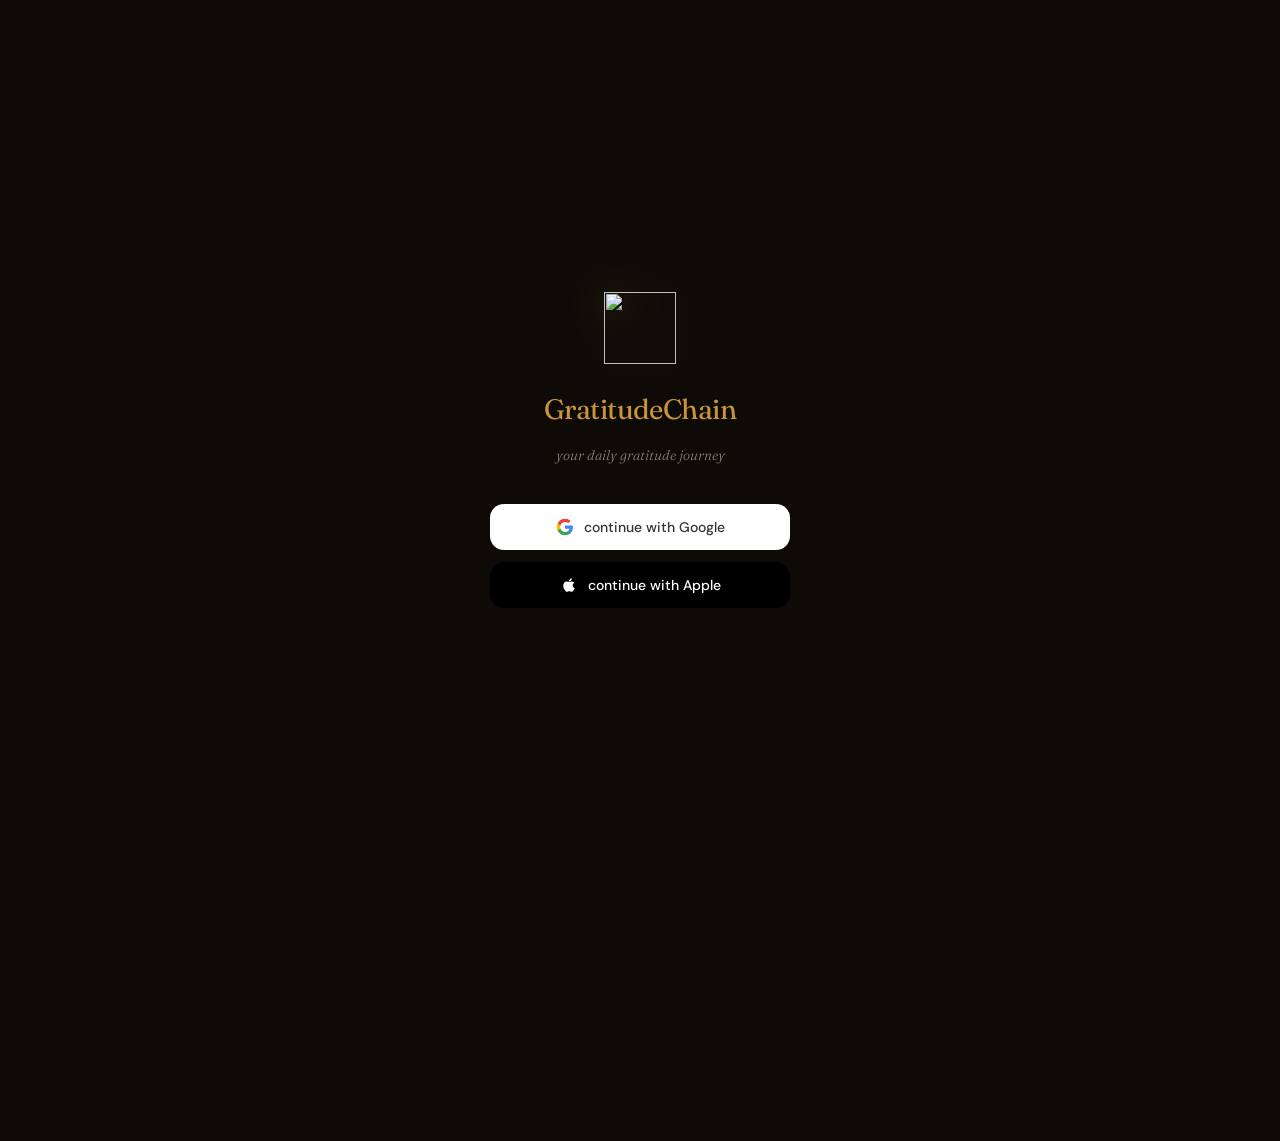
==== commit f5e41d75: "minor changes" ====
--- a/app.html
+++ b/app.html
@@ -130,33 +130,34 @@
 .emotions{display:flex;flex-direction:column;gap:0;padding:0;margin-bottom:clamp(4px,1vh,10px);width:100%;overflow:hidden}
 .emo-group-label{font-family:'DM Mono',monospace;font-size:7px;color:var(--gold);letter-spacing:.18em;text-transform:uppercase;opacity:.3;text-align:center;padding:clamp(6px,1.2vh,12px) 0 clamp(4px,.8vh,6px)}
 /* emo-group-rule removed */
-.emo-grid{display:grid;grid-template-columns:repeat(3,1fr);gap:16px 0;padding:0;justify-items:center;width:100%}
+.emo-grid{display:grid;grid-template-columns:repeat(3,1fr);gap:10px 0;padding:0;justify-items:center;width:100%}
 
 /* ─── STEP 1 — 2×2 grid of category cards ──────────────
    Each card has an icon on top, italic serif name, and a mono hint of
    its emotions. Rounded corners, soft border, quiet gold accents. */
-.arrival-cats{display:grid;grid-template-columns:1fr 1fr;gap:12px;width:100%;padding:12px 0 16px;animation:arrival-fade-in 400ms var(--ease)}
+.arrival-cats{display:flex;flex-direction:column;gap:18px;width:100%;padding:8px 0 140px;animation:arrival-fade-in 400ms var(--ease)}
 .arrival-cats[hidden]{display:none}
 .arrival-cat{
-  display:flex;flex-direction:column;align-items:center;justify-content:flex-start;
-  gap:8px;padding:20px 14px 18px;
+  display:grid;grid-template-columns:80px 1fr;align-items:center;column-gap:22px;row-gap:6px;
+  padding:26px 24px;
   background:rgba(255,255,255,0.02);
-  border:1px solid rgba(201,148,58,0.12);border-radius:22px;
+  border:1px solid rgba(201,148,58,0.12);border-radius:20px;
   font-family:'Fraunces',serif;font-style:italic;
   color:var(--text);cursor:pointer;
   transition:all 220ms var(--ease);
-  min-height:170px;
-  text-align:center;
+  text-align:left;
+  width:100%;
 }
 .arrival-cat:hover{background:rgba(201,148,58,0.04);border-color:rgba(201,148,58,0.22)}
-.arrival-cat:active{transform:scale(.97)}
+.arrival-cat:active{transform:scale(.98)}
 .arrival-cat-icon{
-  width:52px;height:52px;object-fit:contain;
-  filter:drop-shadow(0 2px 8px rgba(0,0,0,.18));
-  margin-bottom:4px;
-}
-.arrival-cat-name{font-size:17px;font-weight:300;color:rgba(245,237,224,0.9);letter-spacing:-0.01em;line-height:1.2}
-.arrival-cat-hint{font-family:'DM Mono',monospace;font-style:normal;font-size:8px;letter-spacing:0.08em;color:rgba(201,148,58,0.45);text-transform:lowercase;line-height:1.7;margin-top:2px}
+  width:80px;height:80px;object-fit:contain;
+  grid-row:1 / span 2;grid-column:1;
+  filter:drop-shadow(0 2px 12px rgba(0,0,0,.25));
+  align-self:center;
+}
+.arrival-cat-name{grid-column:2;grid-row:1;font-size:20px;font-weight:300;color:rgba(245,237,224,0.92);letter-spacing:-0.01em;line-height:1.2;margin:0 0 2px}
+.arrival-cat-hint{grid-column:2;grid-row:2;font-family:'DM Mono',monospace;font-style:normal;font-size:9px;letter-spacing:0.04em;color:rgba(201,148,58,0.45);text-transform:lowercase;line-height:1.9;margin-top:6px;text-align:left;padding:0;text-wrap:balance;-webkit-text-wrap:balance;word-spacing:normal}
 
 /* ─── STEP 2 — revealed group + back link ──────────── */
 .emo-group{animation:arrival-fade-in 350ms var(--ease)}
@@ -175,8 +176,8 @@
   from{opacity:0;transform:translateY(4px)}
   to{opacity:1;transform:none}
 }
-.chip{display:flex;flex-direction:column;align-items:center;justify-content:flex-start;gap:8px;padding:10px;border-radius:16px;background:transparent;border:2px solid transparent;font-family:'Fraunces',serif;font-style:italic;font-size:12px;color:var(--chip-text);cursor:pointer;transition:all 220ms var(--ease);user-select:none;min-width:0;width:100px}
-.chip img{width:84px!important;height:84px!important;object-fit:contain;transition:transform 260ms var(--ease);filter:drop-shadow(0 2px 6px rgba(0,0,0,.12))}
+.chip{display:flex;flex-direction:column;align-items:center;justify-content:flex-start;gap:4px;padding:6px;border-radius:14px;background:transparent;border:2px solid transparent;font-family:'Fraunces',serif;font-style:italic;font-size:11px;color:var(--chip-text);cursor:pointer;transition:all 220ms var(--ease);user-select:none;min-width:0;width:84px}
+.chip img{width:64px!important;height:64px!important;object-fit:contain;transition:transform 260ms var(--ease);filter:drop-shadow(0 2px 6px rgba(0,0,0,.12))}
 /* These icons have more internal margin in their SVG artwork, so visually
    they read as smaller than the rest of the set at the same box size.
    Scale them up inside their chip to match the rest. */
@@ -249,6 +250,8 @@
 .arrive-footer{position:fixed;bottom:calc(80px + env(safe-area-inset-bottom));left:0;right:0;width:100%;max-width:520px;margin:0 auto;padding:8px 24px;z-index:55;background:transparent;text-align:center}
 .knot-btn{display:inline-flex;flex-direction:column;align-items:center;width:auto;height:auto;background:none;border:none;color:var(--gold);font-family:'Fraunces',serif;font-style:italic;font-size:11px;cursor:pointer;filter:drop-shadow(0 0 12px rgba(201,148,58,0.3));transition:opacity 300ms,transform 200ms,filter 200ms;padding:0;gap:8px}
 .knot-btn .knot-icon{display:block;width:60px;height:60px;background:url('logogchain.svg') center/contain no-repeat}
+.arrive-btn{flex-direction:row;gap:10px;padding:10px 22px;border:1px solid rgba(201,148,58,0.35);border-radius:999px;background:rgba(201,148,58,0.06);font-size:14px}
+.arrive-btn .knot-icon{width:22px;height:22px}
 .knot-btn:active{transform:scale(.92);filter:drop-shadow(0 0 18px rgba(230,182,88,0.5))}
 .arrive-btn{opacity:.35}
 .arrive-btn.ready{opacity:1;filter:drop-shadow(0 0 16px rgba(201,148,58,0.4))}
@@ -269,14 +272,16 @@
 .breathing-skip:hover{color:var(--text-muted)}
 
 /* ═══ SCREEN 3 — EMOTION INSIGHT ════════════════════ */
-#s-insight{display:flex;flex-direction:column;align-items:center;padding:max(48px,env(safe-area-inset-top)) 32px max(28px,env(safe-area-inset-bottom));max-width:480px;margin:0 auto;background:var(--bg)}
-.insight-memory{text-align:center;padding:0 24px;opacity:0;transform:translateY(8px);transition:opacity 600ms var(--ease),transform 600ms var(--ease)}
+#s-insight{display:flex;flex-direction:column;align-items:center;padding:max(56px,env(safe-area-inset-top)) 28px max(28px,env(safe-area-inset-bottom));max-width:480px;margin:0 auto;background:var(--bg);gap:0}
+.insight-memory{position:relative;text-align:center;max-width:320px;margin:28px auto 8px;padding:20px 22px 18px;background:rgba(255,255,255,0.015);border:1px solid rgba(201,148,58,0.10);border-radius:18px;opacity:0;transform:translateY(10px);transition:opacity 700ms var(--ease),transform 700ms var(--ease)}
 .insight-memory.vis{opacity:1;transform:translateY(0)}
-.memory-label{font-family:'DM Mono',monospace;font-size:10px;letter-spacing:0.12em;color:var(--muted);text-transform:lowercase;margin:0 0 8px}
-.memory-quote{font-family:'Fraunces',serif;font-style:italic;font-weight:300;font-size:13px;color:var(--text-dim);line-height:1.7;margin:0}
+.insight-memory::before{content:'';position:absolute;top:-1px;left:50%;transform:translateX(-50%);width:44px;height:1px;background:linear-gradient(90deg,transparent,rgba(201,148,58,0.55),transparent)}
+.memory-label{font-family:'DM Mono',monospace;font-size:9px;letter-spacing:0.16em;color:var(--muted);text-transform:lowercase;margin:0 0 10px;opacity:.8;line-height:1.5}
+.memory-quote{font-family:'Fraunces',serif;font-style:italic;font-weight:300;font-size:13px;color:var(--text-dim);line-height:1.65;margin:0}
+.memory-quote:empty{display:none}
 .insight-back{position:absolute;top:max(20px,env(safe-area-inset-top));left:20px;font-family:'DM Mono',monospace;font-size:11px;color:var(--muted);opacity:.75;cursor:pointer;padding:6px 12px 6px 8px;z-index:2;background:var(--glass);border:1px solid var(--glass-border);border-radius:20px}
 .insight-back:hover{opacity:.7}
-.insight-emoji{font-size:56px;margin-top:clamp(20px,8vh,80px);margin-bottom:16px;animation:emojiP 3s ease-in-out infinite;filter:drop-shadow(0 4px 12px var(--emo-shadow,rgba(201,148,58,.3)));--emo-shadow:rgba(201,148,58,.3)}
+.insight-emoji{font-size:44px;margin-top:clamp(8px,3vh,28px);margin-bottom:14px;animation:emojiP 3s ease-in-out infinite;filter:drop-shadow(0 4px 12px var(--emo-shadow,rgba(201,148,58,.3)));--emo-shadow:rgba(201,148,58,.3)}
 /* each emotion gets a layered gradient shadow matching its icon palette */
 .insight-emoji.emo-calm{filter:drop-shadow(0 6px 20px rgba(74,140,90,.35)) drop-shadow(0 12px 40px rgba(120,170,80,.2)) drop-shadow(0 2px 8px rgba(60,110,70,.4))}
 .insight-emoji.emo-tender{filter:drop-shadow(0 6px 20px rgba(194,98,122,.35)) drop-shadow(0 12px 40px rgba(220,140,160,.2)) drop-shadow(0 2px 8px rgba(170,70,100,.4))}
@@ -300,8 +305,8 @@
 .insight-emoji.emo-exhausted{filter:drop-shadow(0 6px 20px rgba(120,110,130,.35)) drop-shadow(0 12px 40px rgba(150,140,160,.2)) drop-shadow(0 2px 8px rgba(95,85,105,.4))}
 .insight-emoji.emo-moved{filter:drop-shadow(0 6px 20px rgba(180,100,130,.35)) drop-shadow(0 12px 40px rgba(210,130,160,.2)) drop-shadow(0 2px 8px rgba(155,75,105,.4))}
 @keyframes emojiP{0%,100%{transform:scale(1)}50%{transform:scale(1.06)}}
-.insight-word{font-size:28px;font-weight:300;color:var(--text);letter-spacing:-.02em;margin-bottom:16px}
-.gold-rule{width:48px;height:1px;background:linear-gradient(90deg,transparent,var(--gold),transparent);margin:0 auto 28px;opacity:0;transition:opacity 400ms}
+.insight-word{font-size:26px;font-weight:300;color:var(--text);letter-spacing:-.02em;margin-bottom:14px;font-family:'Fraunces',serif;font-style:italic}
+.gold-rule{width:36px;height:1px;background:linear-gradient(90deg,transparent,var(--gold),transparent);margin:0 auto 24px;opacity:0;transition:opacity 400ms}
 .gold-rule.vis{opacity:1}
 .loading-dots{display:flex;gap:6px;justify-content:center;margin-bottom:20px;height:20px}
 .loading-dots span{width:5px;height:5px;border-radius:50%;background:var(--gold);animation:dotBounce 1.2s ease-in-out infinite}
@@ -309,16 +314,17 @@
 .loading-dots span:nth-child(3){animation-delay:.3s}
 @keyframes dotBounce{0%,100%{opacity:.3;transform:scale(.8)}50%{opacity:1;transform:scale(1.2)}}
 .loading-dots.hide{opacity:0;transition:opacity 300ms}
-.insight-text{text-align:center;font-style:italic;font-weight:300;font-size:17px;color:var(--text-muted);line-height:1.75;padding:0 8px;max-width:380px;opacity:0;transform:translateY(8px);transition:opacity 600ms var(--ease),transform 600ms var(--ease)}
+.insight-text{text-align:center;font-family:'Fraunces',serif;font-style:italic;font-weight:300;font-size:15px;color:var(--text-muted);line-height:1.7;padding:0 4px;max-width:340px;margin:0 auto;opacity:0;transform:translateY(8px);transition:opacity 600ms var(--ease),transform 600ms var(--ease)}
 .insight-text.vis{opacity:1;transform:translateY(0)}
 /* insight-agent removed */
-.bridge-rule{width:48px;height:1px;background:linear-gradient(90deg,transparent,var(--gold),transparent);margin:24px auto 20px;opacity:0;transition:opacity 400ms}
+.bridge-rule{width:36px;height:1px;background:linear-gradient(90deg,transparent,var(--gold),transparent);margin:28px auto 18px;opacity:0;transition:opacity 400ms}
 .bridge-rule.vis{opacity:1}
-.bridge-q{text-align:center;font-style:italic;font-size:15px;color:var(--muted);opacity:0;transform:translateY(6px);transition:opacity 400ms var(--ease),transform 400ms var(--ease)}
+.bridge-q{text-align:center;font-family:'Fraunces',serif;font-style:italic;font-size:15px;color:var(--text-muted);line-height:1.6;max-width:320px;margin:0 auto;opacity:0;transform:translateY(6px);transition:opacity 400ms var(--ease),transform 400ms var(--ease)}
 .bridge-q.vis{opacity:1;transform:translateY(0)}
-.begin-footer{width:100%;margin-top:auto;padding-top:20px;opacity:0;transform:translateY(12px);transition:opacity 400ms var(--ease),transform 400ms var(--ease);text-align:center}
+.begin-footer{width:100%;margin-top:auto;padding-top:32px;opacity:0;transform:translateY(12px);transition:opacity 400ms var(--ease),transform 400ms var(--ease);text-align:center}
 .begin-footer.vis{opacity:1;transform:translateY(0)}
-.begin-btn{margin:0 auto}
+.begin-btn{margin:0 auto;flex-direction:row;gap:10px;padding:10px 22px;border:1px solid rgba(201,148,58,0.35);border-radius:999px;background:rgba(201,148,58,0.06);font-size:14px}
+.begin-btn .knot-icon{width:22px;height:22px}
 .begin-btn:active{transform:scale(.92);filter:drop-shadow(0 0 18px rgba(230,182,88,0.5))}
 
 /* ═══ SCREEN 4 — JOURNAL ════════════════════════════ */
@@ -1011,10 +1017,6 @@
   <p class="day-counter" id="dayCounter" style="display:none"></p>
   <p class="touch-hint">tap to begin today's knot</p>
   <p class="brand-mark">GratitudeChain</p>
-  <div class="theme-toggle" id="themeToggle">
-    <button data-theme="dark" class="active">night</button>
-    <button data-theme="morning">morning</button>
-  </div>
   <p class="logged-tap-msg" id="loggedTapMsg">you've already arrived today. come back tomorrow.</p>
   <div class="home-status">
     <div class="streak" id="homeStreak">DAY 047 · CHAIN HELD</div>
@@ -1033,24 +1035,24 @@
       <!-- STEP 1 — 4 category cards in a 2×2 grid. One gentle ask at a time. -->
       <div class="arrival-cats" id="arrivalCats">
         <button class="arrival-cat" data-group="light">
-          <img class="arrival-cat-icon" src="hopeful-icon.svg" alt="">
+          <img class="arrival-cat-icon" src="arriving-light-card.svg" alt="">
           <span class="arrival-cat-name">arriving light</span>
-          <span class="arrival-cat-hint">grateful · tender · hopeful · calm<br>alive · light · passionate · content<br>relaxed · focused · inspired · certain</span>
+          <span class="arrival-cat-hint">grateful&nbsp;· tender&nbsp;· hopeful&nbsp;· calm&nbsp;· alive&nbsp;· light&nbsp;· passionate&nbsp;· content&nbsp;· relaxed&nbsp;· focused&nbsp;· inspired&nbsp;· certain</span>
         </button>
         <button class="arrival-cat" data-group="between">
-          <img class="arrival-cat-icon" src="searching-icon.svg" alt="">
+          <img class="arrival-cat-icon" src="in-between-card.svg" alt="">
           <span class="arrival-cat-name">in between</span>
-          <span class="arrival-cat-hint">quiet · numb · foggy · nervous<br>restless · searching · lost<br>yearning · bored</span>
+          <span class="arrival-cat-hint">quiet&nbsp;· numb&nbsp;· foggy&nbsp;· nervous&nbsp;· restless&nbsp;· searching&nbsp;· lost&nbsp;· yearning&nbsp;· bored</span>
         </button>
         <button class="arrival-cat" data-group="weight">
-          <img class="arrival-cat-icon" src="overwhelmed-icon.svg" alt="">
+          <img class="arrival-cat-icon" src="carrying-weight-card.svg" alt="">
           <span class="arrival-cat-name">carrying weight</span>
-          <span class="arrival-cat-hint">hard · heavy · overwhelmed · livid<br>sad · frustrated · anxious · lonely<br>upset · insecure</span>
+          <span class="arrival-cat-hint">hard&nbsp;· heavy&nbsp;· overwhelmed&nbsp;· livid&nbsp;· sad&nbsp;· frustrated&nbsp;· anxious&nbsp;· lonely&nbsp;· upset&nbsp;· insecure</span>
         </button>
         <button class="arrival-cat" data-group="hard">
-          <img class="arrival-cat-icon" src="disappointed-icon.svg" alt="">
+          <img class="arrival-cat-icon" src="hard-to-name-card.svg" alt="">
           <span class="arrival-cat-name">hard to name</span>
-          <span class="arrival-cat-hint">heartbroken · disappointed<br>exhausted · moved · ashamed<br>vulnerable · betrayed</span>
+          <span class="arrival-cat-hint">heartbroken&nbsp;· disappointed&nbsp;· exhausted&nbsp;· moved&nbsp;· ashamed&nbsp;· vulnerable&nbsp;· betrayed</span>
         </button>
       </div>
 
@@ -1129,7 +1131,7 @@
     </div>
     <p class="agent-hint" id="arrivalHint"></p>
     <div class="arrive-footer">
-      <button class="knot-btn arrive-btn" id="arriveBtn"><span class="knot-icon"></span>arrive</button>
+      <button class="knot-btn arrive-btn" id="arriveBtn">arrive</button>
       <p class="btn-sub" style="display:none">your entry will be shaped around how you feel</p>
     </div>
   </div>
@@ -1174,7 +1176,7 @@
   <button class="journal-back" id="journalBack">← back</button>
   <p class="journal-label" id="journalLabel">shaped for your calm today</p>
   <div class="prompt-card" id="promptCard">
-    <p class="prompt-label">today's reflection</p>
+    <p class="prompt-label">a prompt for today</p>
     <p class="prompt-text" id="promptText"></p>
   </div>
   <div class="journal-entry">
@@ -1409,17 +1411,6 @@
       <div class="settings-row">
         <span class="settings-row-label">email</span>
         <span class="settings-row-value" id="settingsEmailValue">—</span>
-      </div>
-    </div>
-  </div>
-
-  <!-- APPEARANCE -->
-  <div class="settings-section">
-    <div class="settings-label">appearance</div>
-    <div class="settings-card">
-      <div class="settings-row">
-        <span class="settings-row-label" id="settingsThemeLabel">night</span>
-        <div class="settings-toggle" id="settingsThemeToggle" role="switch" aria-label="theme"></div>
       </div>
     </div>
   </div>
@@ -1585,16 +1576,16 @@
 ];
 
 const MEMORY_LIGHT_LABELS = [
-  "you once wrote, feeling {emo}:",
-  "the last time you felt {emo}, you wrote:",
-  "something you left here, from a {emo} day:",
-  "you were {emo} once, and wrote this:",
-  "a {emo} day, captured:",
-  "from a day you felt {emo}:",
-  "you left this here on a {emo} day:",
-  "this is what {emo} looked like for you once:",
-  "you were here before, feeling {emo}:",
-  "a note from a {emo} version of you:"
+  "you\u2019ve been {emo} before. you wrote:",
+  "you\u2019ve felt {emo} before. you left this:",
+  "you\u2019ve been here, feeling {emo}. you wrote:",
+  "you\u2019ve arrived {emo} before. you wrote this:",
+  "you know {emo}. the last time, you wrote:",
+  "you\u2019ve carried {emo} before. you wrote:",
+  "you\u2019ve sat with {emo} before. you left this:",
+  "you\u2019ve felt this. on a {emo} day, you wrote:",
+  "you\u2019ve been {emo}. you left this here:",
+  "you\u2019ve met {emo} before. you wrote:"
 ];
 const INSIGHTS = {
   calm:'Calm is not the absence of feeling. It is the presence of something steady underneath. You arrived today with ground beneath your feet \u2014 that is not nothing. Let\u2019s begin from here.',
@@ -2000,34 +1991,11 @@
 // Held + Portrait population deferred — see after hasLogged declaration
 
 // ═══ THEME ══════════════════════════════════════════
-const savedTheme = localStorage.getItem('gc_theme') || 'dark';
-document.body.className = `theme-${savedTheme}`;
-// update toggle active state
-// ── unified theme setter — keeps themeToggle AND settings toggle in sync ──
-function setTheme(theme){
-  if(theme!=='morning' && theme!=='dark') theme='dark';
-  document.body.className = document.body.className.replace(/\s?theme-\w+/g,'').trim() + ' theme-' + theme;
-  localStorage.setItem('gc_theme', theme);
-  // sync splash themeToggle buttons
-  document.querySelectorAll('#themeToggle button').forEach(b => {
-    b.classList.toggle('active', b.dataset.theme === theme);
-  });
-  // sync settings appearance toggle (if present in DOM)
-  var st = document.getElementById('settingsThemeToggle');
-  if(st) st.classList.toggle('on', theme === 'morning');
-  var stLabel = document.getElementById('settingsThemeLabel');
-  if(stLabel) stLabel.textContent = theme === 'morning' ? 'morning' : 'night';
-  // refresh portrait shadows (they depend on theme for opacity)
-  // guarded by a runtime flag because populatePortrait is hoisted but its deps (PORTRAIT_WORDS etc.) are not
-  if(window.__portraitReady) populatePortrait();
-}
-setTheme(savedTheme);
-$('themeToggle').addEventListener('click', (e) => {
-  e.stopPropagation();
-  const btn = e.target.closest('button');
-  if (!btn) return;
-  setTheme(btn.dataset.theme);
-});
+// Dark mode only — theme switching removed. Keep setTheme as a no-op
+// so any leftover callers don't throw.
+document.body.className = 'theme-dark';
+localStorage.setItem('gc_theme', 'dark');
+function setTheme(){ /* dark-only; no-op */ }
 
 // ═══ CALENDAR-BASED STREAK TRACKING ═══════════════
 // gc_start_date: ISO date string of user's first day (e.g. "2026-04-10")
@@ -5132,9 +5100,7 @@
       grd.addColorStop(0.6, 'rgba('+glowRgb+','+(glowBaseA * glowScale * 0.3)+')');
       grd.addColorStop(1,   'rgba(0,0,0,0)');
       weaveCtx.fillStyle = grd;
-      weaveCtx.beginPath();
-      weaveCtx.arc(cx,cy,glowR,0,Math.PI*2);
-      weaveCtx.fill();
+      weaveCtx.fillRect(0,0,W_CVS,H_CVS);
 
       // per-layer progressive stroke
       layerCfg.forEach(function(cfg, i){
@@ -5535,6 +5501,9 @@
       d.style.background = i === currentPage ? 'rgba(201,148,58,0.9)' : 'rgba(201,148,58,0.3)';
       d.style.transform = i === currentPage ? 'scale(1.3)' : 'scale(1)';
     });
+    // hide dots on the last page so they don't collide with the carry-forward button
+    dotsWrap.style.transition = 'opacity 260ms ease';
+    dotsWrap.style.opacity = currentPage === 5 ? '0' : '1';
     // enter/leave callbacks
     if(prev === 0 && currentPage !== 0){
       rotationLoopActive = false;
@@ -7553,6 +7522,9 @@
   var back = document.getElementById('arrivalBack');
   if(back){ back.hidden = false; back.dataset.arrivalStep = '1'; }
   document.querySelectorAll('#emotions .emo-group').forEach(function(g){ g.hidden = true; });
+  // hide the arrive footer on step 1 (category select) — it only belongs on step 2
+  var footer = document.querySelector('.arrive-footer');
+  if(footer) footer.style.display = 'none';
 }
 function _arrivalShowStep2(groupName){
   var cats = document.getElementById('arrivalCats');
@@ -7562,6 +7534,9 @@
   document.querySelectorAll('#emotions .emo-group').forEach(function(g){
     g.hidden = g.getAttribute('data-group') !== groupName;
   });
+  // restore the arrive footer for the emotion-pick step
+  var footer = document.querySelector('.arrive-footer');
+  if(footer) footer.style.display = '';
 }
 document.querySelectorAll('.arrival-cat').forEach(function(btn){
   btn.addEventListener('click', function(){
@@ -7620,33 +7595,11 @@
   },200);
 }
 var _openAppCache = null; // cached /open-app response for current session
+var _openAppFetch = null; // in-flight promise — used to late-bind AI data if fetch is slow
 
 // ── offline indicator ─────────────────────────────────────────────
 var _offlineBannerTimer = null;
-function _showOfflineBanner(){
-  var b = document.getElementById('offlineBanner');
-  if(!b){
-    b = document.createElement('div');
-    b.id = 'offlineBanner';
-    b.textContent = 'AI unavailable \u00B7 your entries are safe';
-    b.style.cssText = [
-      'position:fixed','top:0','left:0','right:0','z-index:9999',
-      'padding:8px 16px','background:rgba(14,11,7,0.94)',
-      'border-bottom:1px solid rgba(201,148,58,0.12)',
-      'text-align:center','font-family:"DM Mono",monospace',
-      'font-size:10px','letter-spacing:0.1em','color:rgba(201,148,58,0.5)',
-      'opacity:0','transition:opacity 400ms ease','pointer-events:none'
-    ].join(';');
-    document.body.appendChild(b);
-  }
-  b.style.display = 'block';
-  requestAnimationFrame(function(){ b.style.opacity = '1'; });
-  clearTimeout(_offlineBannerTimer);
-  _offlineBannerTimer = setTimeout(function(){
-    b.style.opacity = '0';
-    setTimeout(function(){ b.style.display = 'none'; }, 400);
-  }, 4500);
-}
+function _showOfflineBanner(){ /* banner intentionally removed — fail quietly */ }
 $('arriveBtn').addEventListener('click',()=>{
   if(!emo){
     $('arrivalInner').classList.remove('shake');void $('arrivalInner').offsetWidth;
@@ -7661,13 +7614,14 @@
     $('arriveBtn').style.pointerEvents='';
     // kick off /open-app for emotions the backend handles — cache result for breathing + memory
     _openAppCache = null;
+    _openAppFetch = null;
     if(BREATHING_EMOTIONS.has(emo)){
       var userId = localStorage.getItem('gc_user_id') || 'demo-user';
-      fetch('/open-app', {
+      _openAppFetch = fetch('/open-app', {
         method:'POST',
         headers:{'Content-Type':'application/json'},
         body: JSON.stringify({user_id:userId, mood:emo, intention:intent||'', hours_absent:0})
-      }).then(function(r){ return r.json(); }).then(function(data){ _openAppCache = data; }).catch(function(){ _showOfflineBanner(); });
+      }).then(function(r){ return r.json(); }).then(function(data){ _openAppCache = data; _openAppFetch = null; }).catch(function(){ _openAppFetch = null; _showOfflineBanner(); });
     }
     if(BREATHING_EMOTIONS.has(emo)){
       go('s-arrival','s-breathing');
@@ -7926,15 +7880,24 @@
     var snippet = pick.text.length > 120 ? pick.text.slice(0, 117) + '\u2026' : pick.text;
     quoteEl.textContent = '\u201C' + snippet + '\u201D';
   } else {
-    // heavy / middle — prefer Memory Agent message if available, else local uplifting nudge
+    // heavy / middle — render as a quoted whisper, same card shape as light
+    var recent = matches[matches.length - 1];
+    var phrase = MEMORY_HEAVY_PHRASES[Math.floor(Math.random() * MEMORY_HEAVY_PHRASES.length)];
+    var localNudge = phrase + ' \u2014 day ' + recent.day + '. the chain held, and so did you.';
+    labelEl.textContent = 'a note from before';
+    function _setQuote(msg){ quoteEl.textContent = msg; }
     if(_openAppCache && _openAppCache.memories && _openAppCache.memories.message){
-      labelEl.textContent = _openAppCache.memories.message;
+      _setQuote(_openAppCache.memories.message);
+    } else if(_openAppFetch){
+      _setQuote(localNudge);
+      _openAppFetch.then(function(){
+        if(_openAppCache && _openAppCache.memories && _openAppCache.memories.message){
+          _setQuote(_openAppCache.memories.message);
+        }
+      });
     } else {
-      var recent = matches[matches.length - 1];
-      var phrase = MEMORY_HEAVY_PHRASES[Math.floor(Math.random() * MEMORY_HEAVY_PHRASES.length)];
-      labelEl.textContent = phrase + ' \u2014 day ' + recent.day + '. the chain held, and so did you.';
-    }
-    quoteEl.textContent = '';
+      _setQuote(localNudge);
+    }
   }
 
   requestAnimationFrame(function(){
@@ -7955,11 +7918,14 @@
   $('memoryLabel').textContent = '';
   $('memoryQuote').textContent = '';
   $('loadingDots').classList.remove('hide');
+  var _pib = $('postInsightBtn');
+  _pib.disabled = false; _pib.style.opacity = ''; _pib.style.transition = '';
+  if(_pib.lastChild) _pib.lastChild.textContent = 'carry it forward';
 
   const e = EMO[emo];
   // set emotion visuals
   $('insightEmoji').className = 'insight-emoji emo-' + emo;
-  $('insightEmoji').innerHTML = '<img src="logogchain.svg" alt="' + emo + '" style="width:125px;height:125px;object-fit:contain;filter:drop-shadow(0 0 20px rgba(201,148,58,0.5))">';
+  $('insightEmoji').innerHTML = '<img src="' + emo + '-icon.svg" alt="' + emo + '" style="width:84px;height:84px;object-fit:contain;filter:drop-shadow(0 4px 14px rgba(201,148,58,0.35))">';
   $('insightEmoji').style.setProperty('--emo-shadow', e.shadow);
   $('insightWord').textContent = emo;
   var bgBase=getComputedStyle(document.body).getPropertyValue('--bg').trim()||'#f5ede0';
@@ -8036,7 +8002,7 @@
   if(!text){
     $('journalArea').value='';
     $('journalCount').textContent='0 / 500';$('journalCount').classList.remove('vis');
-    go('s-journal','s-arrival');
+    go('s-journal','s-insight');
     return;
   }
   $('leaveSheet').classList.add('open');
@@ -8218,10 +8184,6 @@
     var graceNudge = localStorage.getItem('gc_grace_nudge')!=='false'; // default on
     $('settingsGraceToggle').classList.toggle('on', graceNudge);
 
-    // theme toggle state synced via setTheme(), but ensure initial render
-    var t = localStorage.getItem('gc_theme') || 'dark';
-    $('settingsThemeToggle').classList.toggle('on', t==='morning');
-    $('settingsThemeLabel').textContent = t==='morning' ? 'morning' : 'night';
   }
 
   // ── open / close ──
@@ -8234,12 +8196,6 @@
   }
   $('settingsBtn').addEventListener('click', openSettings);
   $('settingsBack').addEventListener('click', closeSettings);
-
-  // ── appearance toggle ──
-  $('settingsThemeToggle').addEventListener('click', function(){
-    var current = localStorage.getItem('gc_theme') || 'dark';
-    setTheme(current==='morning' ? 'dark' : 'morning');
-  });
 
   // ── notifications ──
   $('settingsNotifToggle').addEventListener('click', function(){
@@ -8443,7 +8399,7 @@
   const entry = $('journalArea').value.trim();
   if(!entry || !emo) return; // guard: need both text and an emotion
   // populate (but don't save yet — save happens on "carry it forward")
-  $('postInsightIcon').src = 'logogchain.svg';
+  $('postInsightIcon').src = emo + '-icon.svg';
   $('postInsightEmo').textContent = emo;
   var displayEntry = entry.length > 150 ? entry.slice(0,147) + '\u2026' : entry;
   $('postInsightEntry').textContent = '\u201C' + displayEntry + '\u201D';
@@ -8482,8 +8438,11 @@
 // post-insight "carry it forward" button — commits the entry and triggers fly-to-chain
 $('postInsightBtn').addEventListener('click',function(){
   if(this.disabled) return;
+  var _btnRect = this.getBoundingClientRect(); // capture before any DOM mutations
+  this.style.transition = 'none';
   this.disabled = true;
-  this.style.opacity = '0.5';
+  this.style.opacity = '0.4';
+  if(this.lastChild) this.lastChild.textContent = '\u2026';
   var entry = window._pendingEntry || '';
   if(!entry){ this.disabled = false; this.style.opacity = ''; return; }
   var pendingEmo = window._pendingEmo || emo;
@@ -8538,7 +8497,7 @@
   window._pendingIntent = null;
   window._pendingPhotos = false;
   window._pendingVoice = false;
-  flyKnotToChain(entry);
+  flyKnotToChain(entry, _btnRect);
   // invalidate the pendant-entries cache — new entry might be in the chosen month
   if(typeof window._invalidatePendantCache === 'function') window._invalidatePendantCache();
 
@@ -8586,9 +8545,8 @@
 });
 
 // ── fly-knot-to-chain animation (replaces post-submit slither) ──
-function flyKnotToChain(entry){
-  // capture button position before any DOM mutations or screen transitions
-  var startBtn=$('postInsightBtn').getBoundingClientRect();
+function flyKnotToChain(entry, startBtn){
+  startBtn = startBtn || $('postInsightBtn').getBoundingClientRect();
 
   // create a floating Sacred Knot overlay
   // dark overlay for smooth transition
@@ -9503,23 +9461,13 @@
 
   function drawFilledKnot(x,y,dayNumber){
     if(!KNOT_IMG.complete||!KNOT_IMG.naturalWidth) return;
-    const isEmphasized=VISUAL_EMPHASIS_SET.has(dayNumber);
-    const isMilestone=MILESTONES_SET.has(dayNumber);
-    var sz=20;
+    // Symmetry rule: every past knot on the chain renders identically.
+    // Milestones (7/100/200/250/300) still fire the ceremony screen, but
+    // once placed on the braided thread they are indistinguishable from
+    // any other held morning. Only today and birthdays differ visually.
     var isBdayKnot=gcBirthdayKnotsSet.has(dayNumber);
-    if(isEmphasized){
-      // 4 quarter-year emphasis knots — uniform size for symmetry
-      sz=22;
-    } else if(isMilestone){
-      // Fallback for legacy milestone rendering paths (ceremony previews, etc.)
-      if(dayNumber>=300) sz=26;
-      else if(dayNumber>=250) sz=24;
-      else if(dayNumber>=200) sz=22;
-      else if(dayNumber>=100) sz=21;
-      else sz=18;
-    } else if(isBdayKnot){
-      sz=36; // birthday knots are noticeably larger
-    }
+    var sz = isBdayKnot ? 36 : 20;
+    var isMilestone = false; // intentionally suppressed for chain symmetry
     ctx.save();
     ctx.globalAlpha=0.85;
     // birthday knot — bright white glow + star sparkle
@@ -9704,9 +9652,8 @@
         if(dayNumber === 1) continue;
 
         var logged = isDayLogged(dayNumber);
-        // Visual emphasis on the closed ring uses VISUAL_EMPHASIS_DAYS (symmetric
-        // quarters), NOT MILESTONES — ceremony logic still keyed to MILESTONES.
-        var isEmphasized = VISUAL_EMPHASIS_SET.has(dayNumber);
+        // Chain symmetry rule: no visual emphasis on specific days — every past
+        // morning looks the same. Birthdays are the only exception.
         var isBdayDay = gcBirthdayKnotsSet.has(dayNumber);
         var isToday = dayNumber === displayDay;
 
@@ -9737,7 +9684,7 @@
             updateParticles(pt.x, pt.y);
           }
         } else if(logged){
-          if(isEmphasized || isBdayDay){
+          if(isBdayDay){
             drawFilledKnot(pt.x, pt.y, dayNumber);
           } else {
             drawSmallKnot(pt.x, pt.y, dayNumber, displayDay);
@@ -9872,6 +9819,107 @@
     localStorage.removeItem('gc_annual_pending');
     return { entries: 365, startDate: iso(start), today: iso(today) };
   };
+
+  // ── Second demo set — 12 distinct dominant emotions across the year ──
+  // Produces a different ceremony result per month: no dominant repeats.
+  // Mapping (month → dominant):
+  //   Jan hopeful · Feb heartbroken · Mar restless · Apr grateful ·
+  //   May passionate · Jun content · Jul alive · Aug moved ·
+  //   Sep yearning · Oct frustrated · Nov tender · Dec calm
+  window._DEV.demoAnnualAlt = function(year){
+    year = year || new Date().getFullYear();
+    var pad = function(n){ return String(n).padStart(2,'0'); };
+    var iso = function(d){ return d.getFullYear()+'-'+pad(d.getMonth()+1)+'-'+pad(d.getDate()); };
+
+    // Each month: first item is the guaranteed dominant (weighted heaviest),
+    // then three supporting emotions from diverse groups for 3-layer weave variety.
+    var monthEmos = [
+      ['hopeful',     'quiet',       'searching',  'inspired'],   // Jan — a soft turn
+      ['heartbroken', 'tender',      'exhausted',  'vulnerable'], // Feb — valentine shadow
+      ['restless',    'foggy',       'bored',      'yearning'],   // Mar — end-of-winter itch
+      ['grateful',    'light',       'moved',      'calm'],       // Apr — birthday bloom
+      ['passionate',  'alive',       'focused',    'nervous'],    // May — bloom hot
+      ['content',     'relaxed',     'certain',    'grateful'],   // Jun — settled
+      ['alive',       'passionate',  'inspired',   'light'],      // Jul — midsummer full
+      ['moved',       'tender',      'ashamed',    'yearning'],   // Aug — tender late warmth
+      ['yearning',    'sad',         'searching',  'lonely'],     // Sep — autumn longing
+      ['frustrated',  'hard',        'upset',      'livid'],      // Oct — season turn
+      ['tender',      'grateful',    'heavy',      'moved'],      // Nov — gratitude with weight
+      ['calm',        'hopeful',     'quiet',      'relaxed']     // Dec — year-end peace
+    ];
+    // Weight the first pool item so it always wins dominance (dominant ≈ 60%, rest split ~20/13/7)
+    var emoWeights = [0,0,0,0,0,0,0,0,0,0,1,1,1,1,2,2,2,3,3];
+
+    var today = new Date();
+    var start = new Date(year, 0, 1); // Jan 1 of target year
+    var daysInYear = ((year % 4 === 0 && year % 100 !== 0) || year % 400 === 0) ? 366 : 365;
+
+    var logged = [], entries = [];
+    for (var i = 0; i < daysInYear; i++) {
+      var d = new Date(start); d.setDate(start.getDate() + i);
+      var date = iso(d);
+      logged.push(date);
+      var mIdx = d.getMonth();
+      var pool = monthEmos[mIdx];
+      // deterministic but non-mechanical pick
+      var lseed = (((d.getDate() * 2654435761) ^ (mIdx * 40503) ^ (year * 2246822519)) + 12345) >>> 0;
+      var r = ((lseed >> 12) ^ (lseed >> 6)) % emoWeights.length;
+      var emo = pool[emoWeights[r]];
+      entries.push({day: i+1, date: date, emo: emo, intent:'carry-forward', text: 'day '+(i+1)+' — '+emo+'.', ts: d.getTime()});
+    }
+
+    localStorage.setItem('gc_user', JSON.stringify({name:'Dev', birthday:'04-25', email:'d@test'}));
+    localStorage.setItem('gc_onboard_seen', '1');
+    localStorage.setItem('gc_start_date', iso(start));
+    localStorage.setItem('gc_logged_dates', JSON.stringify(logged));
+    localStorage.setItem('gc_logged_today', today.toDateString());
+    localStorage.setItem('gc_day', String(logged.length));
+    localStorage.setItem('gc_entries', JSON.stringify(entries));
+    localStorage.setItem('gc_birthday_knots', '[]');
+    // clear any seen-ceremony flags so each month can replay fresh
+    for (var m = 0; m < 12; m++) {
+      localStorage.removeItem('gc_ceremony_seen_'+year+'-'+pad(m+1));
+      localStorage.removeItem('gc_portrait_seen_'+year+'-'+pad(m+1));
+    }
+    localStorage.removeItem('gc_year_complete_'+year);
+    localStorage.removeItem('gc_annual_pending');
+
+    // summary: confirm every month has a distinct dominant
+    var summary = [];
+    for (var mi = 0; mi < 12; mi++){
+      var ct = {};
+      entries.filter(function(e){ return e.date.slice(5,7) === pad(mi+1); })
+             .forEach(function(e){ ct[e.emo] = (ct[e.emo]||0)+1; });
+      var top = Object.keys(ct).sort(function(a,b){ return ct[b]-ct[a]; })[0] || '—';
+      summary.push(pad(mi+1)+': '+top);
+    }
+    return { entries: entries.length, startDate: iso(start), monthDominants: summary };
+  };
+
+  // ── Step through any month's ceremony by stubbing Date to that month-end ──
+  // Usage: _DEV.playCeremony(2026, 6)  → fires the July 2026 ceremony.
+  // Restores real Date when the overlay closes.
+  window._DEV.playCeremony = function(year, monthNum){
+    year = year || new Date().getFullYear();
+    monthNum = monthNum || (new Date().getMonth() + 1);
+    var pad = function(n){ return String(n).padStart(2,'0'); };
+    var lastDay = new Date(year, monthNum, 0).getDate();
+    var stubISO = year+'-'+pad(monthNum)+'-'+pad(lastDay)+'T23:00:00';
+    var Real = window.__RealDate || Date;
+    window.__RealDate = Real;
+    var Stub = function(){
+      if(arguments.length===0) return new Real(stubISO);
+      return new (Function.prototype.bind.apply(Real, [null].concat(Array.from(arguments))));
+    };
+    Stub.now = function(){ return new Real(stubISO).getTime(); };
+    Stub.parse = Real.parse;
+    Stub.UTC = Real.UTC;
+    Stub.prototype = Real.prototype;
+    window.Date = Stub;
+    localStorage.removeItem('gc_ceremony_seen_'+year+'-'+pad(monthNum));
+    if(typeof showMonthEndCeremony === 'function') showMonthEndCeremony();
+    return 'stubbed to '+stubISO;
+  };
 }
 </script>
 </body>
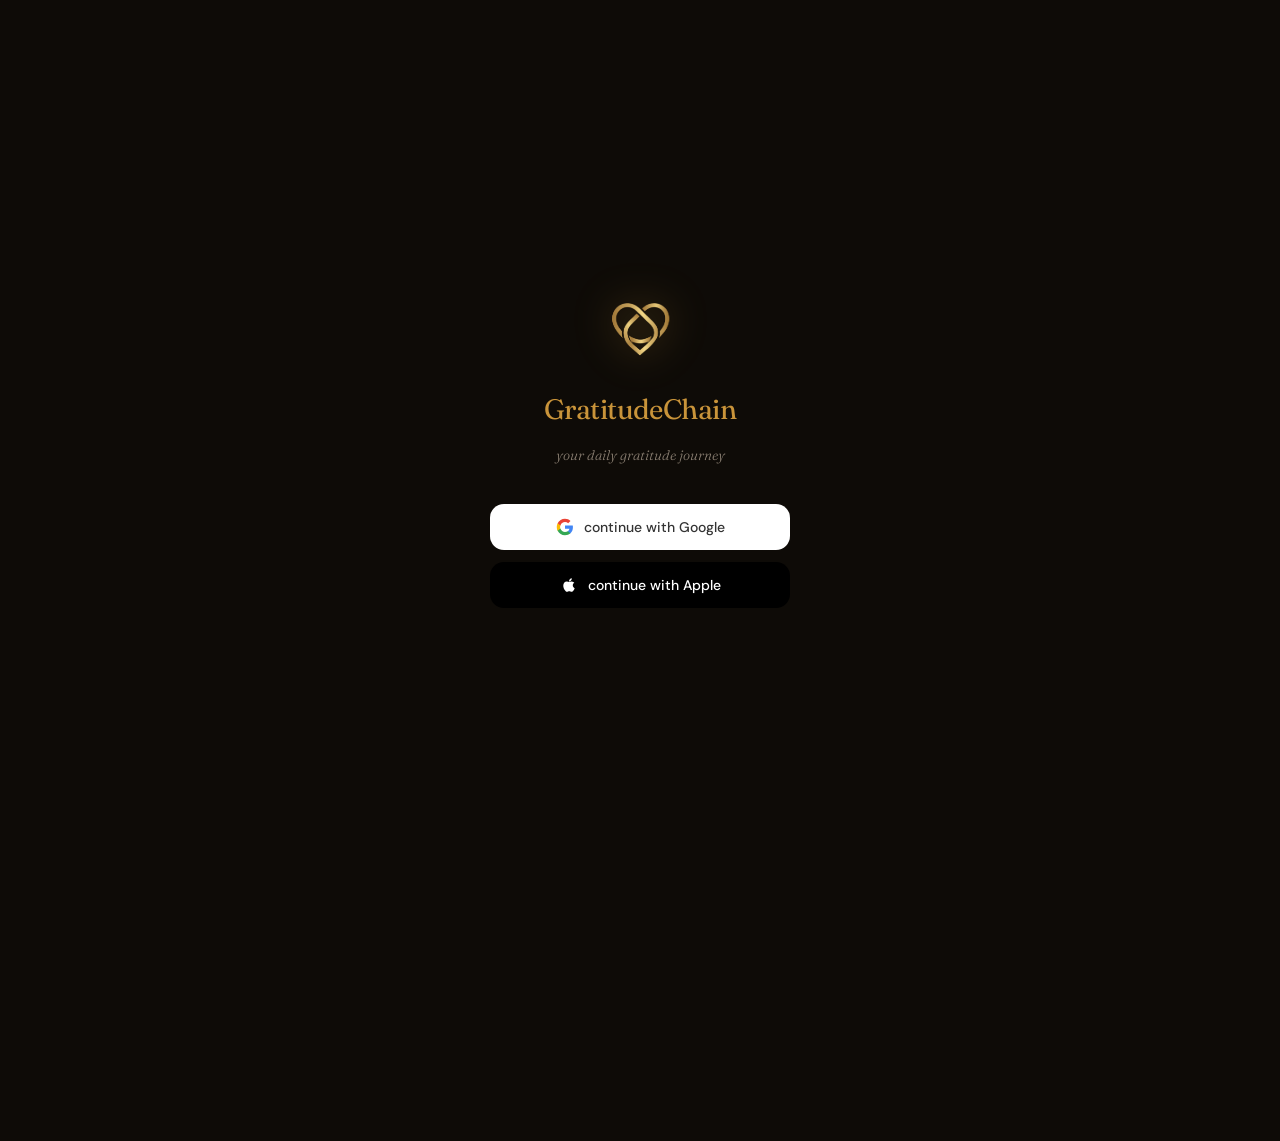
==== commit d05f5ace: "major renovation of memories nav and minor fix future nav screen" ====
--- a/app.html
+++ b/app.html
@@ -84,6 +84,7 @@
 .signin-input:focus{border-color:var(--gold)}
 .signin-input::placeholder{color:var(--muted)}
 .signin-label{font-family:'DM Mono',monospace;font-size:10px;color:var(--muted);letter-spacing:.08em;margin-top:4px}
+.signin-hint{font-family:'Fraunces',serif;font-style:italic;font-weight:300;font-size:11px;line-height:1.55;color:rgba(245,237,224,0.45);margin:-8px 4px 4px;padding:0;text-align:left}
 .signin-submit{width:100%;padding:14px;background:transparent;border:1px solid var(--gold);border-radius:14px;color:var(--gold);font-family:'Fraunces',serif;font-style:italic;font-size:14px;cursor:pointer;transition:all 200ms var(--ease);opacity:.4}
 .signin-submit.ready{opacity:1;background:rgba(201,148,58,.08)}
 .signin-submit:active{transform:scale(.97)}
@@ -101,8 +102,8 @@
 .screen.active{opacity:1;pointer-events:auto}
 
 /* ═══ SCREEN 1 — SPLASH (chain) ═════════════════════ */
-#s-splash{background:var(--bg);cursor:pointer;display:flex;align-items:center;justify-content:center;transition:background 400ms var(--ease)}
-#s-splash.dimmed{filter:brightness(.45) blur(2px);cursor:default;transition:filter 800ms var(--ease)}
+#s-splash{background:var(--bg);cursor:pointer;display:flex;align-items:center;justify-content:center;transition:background 400ms var(--ease),filter 800ms var(--ease)}
+#s-splash.dimmed{filter:brightness(.45) blur(2px);cursor:default}
 #s-splash.logged .touch-hint{display:none}
 #s-splash.logged .brand-mark{display:none}
 .home-status{position:absolute;left:50%;bottom:calc(90px + env(safe-area-inset-bottom));transform:translateX(-50%);text-align:center;opacity:0;pointer-events:none;transition:opacity 600ms var(--ease)}
@@ -114,11 +115,11 @@
 .logged-tap-msg.vis{opacity:.8}
 #splashCanvas{position:absolute;inset:0;width:100%;height:100%;pointer-events:none}
 .day-counter{position:absolute;left:52%;top:22%;transform:translateX(-50%);font-family:'DM Mono',monospace;font-size:10px;color:var(--gold);letter-spacing:.18em;opacity:0;animation:fadeU 800ms ease-out 4.2s forwards;pointer-events:none;white-space:nowrap}
-.touch-hint{position:absolute;left:50%;top:68%;transform:translateX(-50%);font-style:italic;font-weight:300;font-size:13px;color:var(--gold);letter-spacing:.02em;opacity:0;animation:fadeU 800ms ease-out 3s forwards;pointer-events:none;white-space:nowrap}
-.brand-mark{position:absolute;bottom:max(28px,env(safe-area-inset-bottom));left:50%;transform:translateX(-50%);font-weight:400;font-size:16px;color:var(--gold);letter-spacing:.08em;opacity:0;animation:fadeUFull 1s ease-out 5.5s forwards;pointer-events:none}
+.touch-hint{position:absolute;left:50%;top:68%;transform:translateX(-50%);font-style:italic;font-weight:300;font-size:13px;color:var(--gold);letter-spacing:.02em;opacity:0;animation:fadeU 800ms ease-out 3s forwards;transition:opacity 600ms var(--ease);pointer-events:none;white-space:nowrap}
+.brand-mark{position:absolute;bottom:max(28px,env(safe-area-inset-bottom));left:50%;transform:translateX(-50%);font-weight:400;font-size:16px;color:var(--gold);letter-spacing:.08em;opacity:0;animation:fadeUFull 1s ease-out 5.5s forwards;transition:opacity 600ms var(--ease);pointer-events:none}
 @keyframes fadeU{from{opacity:0;transform:translateX(-50%) translateY(6px)}to{opacity:.85;transform:translateX(-50%) translateY(0)}}
 @keyframes fadeUFull{from{opacity:0;transform:translateX(-50%) translateY(6px)}to{opacity:1;transform:translateX(-50%) translateY(0)}}
-#s-splash.dimmed .touch-hint,#s-splash.dimmed .brand-mark{opacity:0!important;transition:opacity .3s}
+#s-splash.dimmed .touch-hint,#s-splash.dimmed .brand-mark{opacity:0!important}
 
 /* ═══ SCREEN 2 — ARRIVAL (liquid glass on dark) ═════ */
 #s-arrival{background:var(--bg);display:flex;flex-direction:column;align-items:center;padding:48px 12px calc(88px + env(safe-area-inset-bottom));max-width:520px;margin:0 auto;overflow-y:auto;overflow-x:hidden;transition:background 400ms var(--ease);position:relative}
@@ -249,7 +250,7 @@
 .agent-hint::before{content:'';display:inline-block;width:4px;height:4px;border-radius:50%;background:var(--gold);vertical-align:middle;margin-right:8px;opacity:.6}
 .arrive-footer{position:fixed;bottom:calc(80px + env(safe-area-inset-bottom));left:0;right:0;width:100%;max-width:520px;margin:0 auto;padding:8px 24px;z-index:55;background:transparent;text-align:center}
 .knot-btn{display:inline-flex;flex-direction:column;align-items:center;width:auto;height:auto;background:none;border:none;color:var(--gold);font-family:'Fraunces',serif;font-style:italic;font-size:11px;cursor:pointer;filter:drop-shadow(0 0 12px rgba(201,148,58,0.3));transition:opacity 300ms,transform 200ms,filter 200ms;padding:0;gap:8px}
-.knot-btn .knot-icon{display:block;width:60px;height:60px;background:url('logogchain.svg') center/contain no-repeat}
+.knot-btn .knot-icon{display:block;width:60px;height:60px;background:url('assets/logogchain.svg') center/contain no-repeat}
 .arrive-btn{flex-direction:row;gap:10px;padding:10px 22px;border:1px solid rgba(201,148,58,0.35);border-radius:999px;background:rgba(201,148,58,0.06);font-size:14px}
 .arrive-btn .knot-icon{width:22px;height:22px}
 .knot-btn:active{transform:scale(.92);filter:drop-shadow(0 0 18px rgba(230,182,88,0.5))}
@@ -420,18 +421,83 @@
 .entry-detail .ed-badge{padding:4px 10px;border-radius:12px;background:var(--glass);border:1px solid var(--glass-border);font-family:'DM Mono',monospace;font-size:9px;color:var(--muted)}
 
 /* ═══ LEAVE SHEET ═══════════════════════════════════ */
-.leave-sheet{position:fixed;inset:0;z-index:200;background:rgba(14,11,7,0.7);backdrop-filter:blur(8px);-webkit-backdrop-filter:blur(8px);display:flex;align-items:flex-end;justify-content:center;opacity:0;pointer-events:none;transition:opacity 300ms var(--ease)}
+.leave-sheet{
+  position:fixed;inset:0;z-index:200;
+  background:rgba(7,5,3,0.72);
+  backdrop-filter:blur(10px);-webkit-backdrop-filter:blur(10px);
+  display:flex;align-items:flex-end;justify-content:center;
+  opacity:0;pointer-events:none;
+  transition:opacity 300ms var(--ease);
+}
 .leave-sheet.open{opacity:1;pointer-events:auto}
-.leave-card{width:100%;max-width:520px;background:var(--bg);border:1px solid var(--glass-border);border-radius:24px 24px 0 0;padding:28px 24px calc(32px + env(safe-area-inset-bottom));display:flex;flex-direction:column;align-items:center;gap:8px;transform:translateY(20px);transition:transform 300ms var(--ease)}
+.leave-card{
+  position:relative;
+  width:100%;max-width:520px;
+  background:linear-gradient(180deg, #1a140e 0%, #120e09 100%);
+  border-top:1px solid rgba(201,148,58,0.18);
+  border-radius:24px 24px 0 0;
+  padding:10px 24px calc(28px + env(safe-area-inset-bottom));
+  display:flex;flex-direction:column;align-items:stretch;gap:4px;
+  transform:translateY(100%);
+  transition:transform 360ms cubic-bezier(.22,.61,.36,1);
+  box-shadow:0 -12px 40px rgba(0,0,0,0.5);
+}
 .leave-sheet.open .leave-card{transform:translateY(0)}
-.leave-title{font-family:'Fraunces',serif;font-style:italic;font-weight:300;font-size:18px;color:var(--text);text-align:center}
-.leave-sub{font-family:'Fraunces',serif;font-style:italic;font-weight:300;font-size:12px;color:var(--text-muted);text-align:center;margin-bottom:16px}
-.leave-buttons{display:flex;gap:12px;width:100%}
-.leave-btn{flex:1;padding:13px;border-radius:14px;font-family:'Fraunces',serif;font-style:italic;font-size:14px;cursor:pointer;transition:all 200ms var(--ease);border:none}
+/* drag handle */
+.leave-card::before{
+  content:'';display:block;
+  width:36px;height:4px;margin:0 auto 14px;
+  background:rgba(245,237,224,0.18);
+  border-radius:999px;
+  flex-shrink:0;
+}
+.leave-title{
+  font-family:'Fraunces',serif;font-style:italic;font-weight:300;
+  font-size:19px;color:rgba(245,237,224,0.92);
+  text-align:center;margin:0;letter-spacing:-0.005em;
+}
+.leave-sub{
+  font-family:'Fraunces',serif;font-style:italic;font-weight:300;
+  font-size:13px;color:rgba(245,237,224,0.5);
+  line-height:1.55;text-align:center;
+  margin:6px 0 20px;
+}
+.leave-buttons{display:flex;gap:10px;width:100%;margin-top:4px}
+.leave-btn{
+  flex:1;padding:13px 14px;
+  border-radius:14px;
+  font-family:'Fraunces',serif;font-style:italic;font-size:14px;
+  cursor:pointer;transition:all 200ms var(--ease);border:1px solid transparent;
+  letter-spacing:-0.002em;
+}
 .leave-btn:active{transform:scale(.97)}
-.leave-btn-go{background:transparent;border:1px solid var(--glass-border);color:var(--text-muted)}
-.leave-btn-stay{background:rgba(201,148,58,0.1);border:1px solid var(--gold);color:var(--gold)}
-.leave-btn-danger{background:transparent;border:1px solid rgba(194,98,122,.4);color:#c2627a}
+.leave-btn-go{
+  background:transparent;
+  border-color:rgba(245,237,224,0.08);
+  color:rgba(245,237,224,0.55);
+}
+.leave-btn-go:hover{
+  border-color:rgba(245,237,224,0.2);
+  color:rgba(245,237,224,0.85);
+}
+.leave-btn-stay{
+  background:rgba(201,148,58,0.10);
+  border-color:rgba(201,148,58,0.55);
+  color:var(--gold);
+}
+.leave-btn-stay:hover{
+  background:rgba(201,148,58,0.16);
+  border-color:var(--gold);
+}
+.leave-btn-danger{
+  background:transparent;
+  border-color:rgba(194,98,122,0.35);
+  color:#c2627a;
+}
+.leave-btn-danger:hover{
+  background:rgba(194,98,122,0.08);
+  border-color:rgba(194,98,122,0.55);
+}
 
 /* ═══ SETTINGS BUTTON + SCREEN ══════════════════════ */
 .settings-btn{
@@ -453,8 +519,10 @@
 .settings-btn img{width:18px;height:18px;opacity:.75;filter:brightness(0) saturate(100%) invert(71%) sepia(35%) saturate(550%) hue-rotate(2deg) brightness(95%) contrast(85%)}
 body.theme-morning .settings-btn img{filter:brightness(0) saturate(100%) invert(38%) sepia(34%) saturate(600%) hue-rotate(2deg) brightness(75%) contrast(90%);opacity:.7}
 body.in-journal .settings-btn{opacity:0;pointer-events:none}
-/* hide pre-auth (signin/profile/onboard cover at z 100-110 anyway, but be explicit) */
-body:not(.has-user) .settings-btn{display:none}
+/* Settings button is always available on every main screen (splash/held/memories/weave).
+   Pre-auth screens (signin z:110, profile z:105, onboard z:100) visually cover it anyway,
+   so no extra gating is needed — any browser where the user is mid-sign-in still sees
+   the pre-auth screen on top, but the button is there for anyone past onboard. */
 
 #s-settings{
   position:fixed;inset:0;z-index:120;
@@ -510,6 +578,12 @@
   color:var(--muted);letter-spacing:.04em;
   text-align:right;max-width:60%;
   overflow:hidden;text-overflow:ellipsis;white-space:nowrap;
+}
+.settings-hint{
+  font-family:'Fraunces',serif;font-style:italic;font-weight:300;
+  font-size:11px;line-height:1.55;
+  color:rgba(245,237,224,0.38);
+  margin:10px 4px 0;padding:0;
 }
 
 /* pill toggle */
@@ -574,14 +648,18 @@
 /* edit-name sheet input */
 .edit-name-input{
   width:100%;padding:14px 16px;
-  background:var(--glass);
-  border:1px solid var(--glass-border);
+  background:rgba(255,255,255,0.025);
+  border:1px solid rgba(245,237,224,0.08);
   border-radius:14px;color:var(--text);
-  font-family:'Fraunces',serif;font-size:15px;
-  outline:none;margin-bottom:14px;
-  transition:border-color 200ms;
-}
-.edit-name-input:focus{border-color:var(--gold)}
+  font-family:'Fraunces',serif;font-style:italic;font-weight:300;font-size:15px;
+  outline:none;margin-bottom:16px;
+  transition:border-color 200ms var(--ease), background 200ms var(--ease);
+}
+.edit-name-input::placeholder{color:rgba(245,237,224,0.3)}
+.edit-name-input:focus{
+  border-color:rgba(201,148,58,0.55);
+  background:rgba(201,148,58,0.04);
+}
 
 /* ═══ GRACE DAY PROMPT ══════════════════════════════ */
 .grace-overlay{position:fixed;inset:0;z-index:210;background:rgba(14,11,7,.85);display:flex;align-items:center;justify-content:center;opacity:0;pointer-events:none;transition:opacity 400ms var(--ease);backdrop-filter:blur(8px);-webkit-backdrop-filter:blur(8px)}
@@ -634,7 +712,8 @@
 .has-nav #s-insight,
 .has-nav #s-held,
 .has-nav #s-memories,
-.has-nav #s-portrait{padding-bottom:calc(80px + env(safe-area-inset-bottom))}
+.has-nav #s-portrait,
+.has-nav #s-unfold{padding-bottom:calc(80px + env(safe-area-inset-bottom))}
 
 /* ═══ PLACEHOLDER SCREENS (held, memories, portrait) ═══ */
 .placeholder-screen{display:flex;flex-direction:column;align-items:center;justify-content:center;gap:16px;background:var(--bg)}
@@ -655,12 +734,538 @@
 .ph-stat-num{font-size:28px;font-weight:500;color:var(--ink)}
 .ph-stat-lbl{font-family:'DM Mono',monospace;font-size:9px;color:var(--muted)}
 .ph-mem-card{padding:18px;background:var(--card-bg);border-radius:14px;border:1px solid var(--card-border);width:100%}
+
+/* ═══ MEMORIES — search + chips + on-this-day ═══ */
+.mem-search{
+  position:relative;display:flex;align-items:center;gap:0;
+  width:100%;margin:8px 0 14px;
+  padding:0 14px;
+  height:46px;
+  background:rgba(255,255,255,0.02);
+  border:1px solid var(--glass-border);
+  border-radius:999px;
+  transition:border-color 220ms var(--ease), background 220ms var(--ease);
+  cursor:text;
+}
+.mem-search:hover{border-color:rgba(201,148,58,0.22)}
+.mem-search:focus-within{
+  border-color:rgba(201,148,58,0.55);
+  background:rgba(201,148,58,0.04);
+}
+.mem-search-icon{
+  width:15px;height:15px;flex-shrink:0;
+  color:rgba(201,148,58,0.5);
+  margin-right:10px;
+  transition:color 220ms var(--ease);
+}
+.mem-search:focus-within .mem-search-icon{color:var(--gold)}
+.mem-search input{
+  flex:1;min-width:0;height:100%;
+  border:none;outline:none;background:transparent;
+  font-family:'Fraunces',serif;font-style:italic;font-weight:300;
+  font-size:14.5px;line-height:1.3;color:var(--text);
+  padding:0;
+}
+.mem-search input::placeholder{color:rgba(245,237,224,0.32);font-style:italic}
+.mem-search-clear{
+  flex-shrink:0;display:flex;align-items:center;justify-content:center;
+  width:24px;height:24px;padding:0;margin-left:6px;
+  background:rgba(201,148,58,0.08);
+  border:none;border-radius:50%;
+  color:rgba(201,148,58,0.8);cursor:pointer;
+  transition:all 180ms var(--ease);
+}
+.mem-search-clear:hover{background:rgba(201,148,58,0.18);color:var(--gold)}
+.mem-search-clear[hidden]{display:none}
+.mem-search-clear svg{width:11px;height:11px}
+
+.mem-chips{
+  display:flex;gap:7px;width:100%;
+  overflow-x:auto;padding:2px 2px 14px;
+  scrollbar-width:none;-webkit-overflow-scrolling:touch;
+  /* soft fade on the right edge to hint more chips are scrollable */
+  mask-image:linear-gradient(90deg, #000 0, #000 calc(100% - 24px), transparent 100%);
+  -webkit-mask-image:linear-gradient(90deg, #000 0, #000 calc(100% - 24px), transparent 100%);
+}
+.mem-chips::-webkit-scrollbar{display:none}
+.mem-chip{
+  flex-shrink:0;padding:7px 13px;
+  background:transparent;
+  border:1px solid rgba(245,237,224,0.10);
+  border-radius:999px;
+  font-family:'Fraunces',serif;font-style:italic;font-weight:300;font-size:12.5px;
+  color:rgba(245,237,224,0.55);
+  cursor:pointer;transition:all 180ms var(--ease);
+  white-space:nowrap;
+}
+.mem-chip:hover{color:rgba(245,237,224,0.85);border-color:rgba(201,148,58,0.25)}
+.mem-chip.active{
+  background:rgba(201,148,58,0.10);
+  border-color:rgba(201,148,58,0.55);
+  color:var(--gold);
+}
+
+.mem-active-filters{display:flex;flex-wrap:wrap;gap:6px;width:100%;margin:0 0 12px}
+.mem-active-filters[hidden]{display:none}
+.mem-active-pill{display:inline-flex;align-items:center;gap:6px;padding:5px 10px 5px 12px;background:rgba(201,148,58,0.08);border:1px solid rgba(201,148,58,0.35);border-radius:999px;font-family:'DM Mono',monospace;font-size:10px;letter-spacing:0.04em;color:var(--gold);text-transform:lowercase}
+.mem-active-pill button{background:none;border:none;color:inherit;opacity:.6;font-size:12px;cursor:pointer;padding:0 2px;line-height:1}
+.mem-active-pill button:hover{opacity:1}
+
+.mem-on-this-day{width:100%;margin:6px 0 18px}
+.mem-on-this-day[hidden]{display:none}
+.mem-section-label{font-family:'Fraunces',serif;font-style:italic;font-weight:300;font-size:14px;color:rgba(230,182,88,0.75);margin:0 0 10px;letter-spacing:-0.005em}
+.mem-otd-row{display:flex;gap:10px;overflow-x:auto;padding:2px 0 8px;scrollbar-width:none;-webkit-overflow-scrolling:touch}
+.mem-otd-row::-webkit-scrollbar{display:none}
+.mem-otd-card{flex-shrink:0;width:200px;padding:14px 16px;background:rgba(201,148,58,0.04);border:1px solid rgba(201,148,58,0.18);border-radius:14px;cursor:pointer;transition:all 200ms var(--ease);display:flex;flex-direction:column;gap:8px}
+.mem-otd-card:hover{background:rgba(201,148,58,0.08);border-color:rgba(201,148,58,0.35)}
+.mem-otd-badge{font-family:'DM Mono',monospace;font-size:9px;letter-spacing:0.12em;color:var(--gold);opacity:.7;text-transform:uppercase}
+.mem-otd-head{display:flex;align-items:center;gap:8px}
+.mem-otd-emo{font-family:'Fraunces',serif;font-style:italic;font-weight:300;font-size:13px;color:rgba(245,237,224,0.8)}
+.mem-otd-text{font-family:'Fraunces',serif;font-style:italic;font-weight:300;font-size:12px;line-height:1.6;color:rgba(245,237,224,0.6);margin:0}
+
+.mem-results-label{font-family:'DM Mono',monospace;font-size:9px;letter-spacing:0.16em;color:rgba(201,148,58,0.45);text-transform:uppercase;margin:4px 0 10px}
+.mem-results-label[hidden]{display:none}
+.mem-results{display:flex;flex-direction:column;gap:10px;width:100%}
+
+.mem-picker-sheet{
+  position:fixed;inset:0;z-index:150;
+  background:rgba(7,5,3,0.72);
+  backdrop-filter:blur(10px);-webkit-backdrop-filter:blur(10px);
+  display:flex;align-items:flex-end;justify-content:center;
+  opacity:0;pointer-events:none;
+  transition:opacity 280ms var(--ease);
+}
+.mem-picker-sheet.open{opacity:1;pointer-events:auto}
+.mem-picker-sheet[hidden]{display:none}
+.mem-picker-card{
+  position:relative;
+  width:100%;max-width:480px;
+  background:linear-gradient(180deg, #1a140e 0%, #120e09 100%);
+  border-top:1px solid rgba(201,148,58,0.18);
+  border-radius:24px 24px 0 0;
+  padding:10px 22px calc(28px + env(safe-area-inset-bottom));
+  transform:translateY(100%);
+  transition:transform 360ms cubic-bezier(.22,.61,.36,1);
+  box-shadow:0 -12px 40px rgba(0,0,0,0.5);
+}
+.mem-picker-sheet.open .mem-picker-card{transform:translateY(0)}
+/* drag-handle grabber */
+.mem-picker-card::before{
+  content:'';display:block;
+  width:36px;height:4px;margin:0 auto 14px;
+  background:rgba(245,237,224,0.18);
+  border-radius:999px;
+}
+.mem-picker-title{
+  font-family:'Fraunces',serif;font-style:italic;font-weight:300;
+  font-size:18px;color:rgba(245,237,224,0.9);
+  text-align:center;margin:0 0 4px;letter-spacing:-0.005em;
+}
+.mem-picker-sub{
+  font-family:'DM Mono',monospace;font-size:9px;
+  letter-spacing:0.2em;text-transform:uppercase;
+  color:rgba(201,148,58,0.4);
+  text-align:center;margin:0 0 18px;
+}
+.mem-picker-list{
+  display:flex;flex-direction:column;gap:2px;
+  max-height:52vh;overflow-y:auto;
+  margin:0 -6px 8px;padding:0 6px;
+  scrollbar-width:thin;scrollbar-color:rgba(201,148,58,0.3) transparent;
+}
+.mem-picker-list::-webkit-scrollbar{width:4px}
+.mem-picker-list::-webkit-scrollbar-thumb{background:rgba(201,148,58,0.25);border-radius:2px}
+.mem-picker-item{
+  position:relative;
+  padding:14px 14px 14px 20px;
+  background:transparent;border:none;
+  font-family:'Fraunces',serif;font-style:italic;font-weight:300;
+  font-size:15px;color:rgba(245,237,224,0.88);
+  text-align:left;cursor:pointer;
+  transition:background 180ms var(--ease), color 180ms var(--ease), padding-left 220ms var(--ease);
+  display:flex;justify-content:space-between;align-items:center;gap:12px;
+  border-radius:12px;
+  letter-spacing:-0.003em;
+}
+/* subtle left accent dot that grows into a bar on hover */
+.mem-picker-item::before{
+  content:'';position:absolute;left:8px;top:50%;
+  width:3px;height:3px;border-radius:999px;
+  background:rgba(201,148,58,0.45);
+  transform:translateY(-50%);
+  transition:height 220ms var(--ease), background 220ms var(--ease);
+}
+.mem-picker-item:hover{
+  background:rgba(201,148,58,0.05);
+  color:var(--text);
+  padding-left:24px;
+}
+.mem-picker-item:hover::before{
+  height:16px;background:var(--gold);
+}
+.mem-picker-item:not(:last-child){
+  border-bottom:1px solid rgba(245,237,224,0.04);
+  border-radius:0;
+}
+.mem-picker-item:not(:last-child):hover{border-bottom-color:transparent}
+.mem-picker-item-count{
+  flex-shrink:0;
+  min-width:28px;padding:3px 9px;
+  background:rgba(201,148,58,0.08);
+  border:1px solid rgba(201,148,58,0.18);
+  border-radius:999px;
+  font-family:'DM Mono',monospace;font-size:10px;letter-spacing:0.04em;
+  color:rgba(201,148,58,0.75);
+  text-align:center;
+  transition:all 180ms var(--ease);
+}
+.mem-picker-item:hover .mem-picker-item-count{
+  background:rgba(201,148,58,0.14);
+  color:var(--gold);
+  border-color:rgba(201,148,58,0.4);
+}
+.mem-picker-close{
+  display:block;margin:12px auto 0;
+  padding:8px 18px;
+  background:transparent;border:none;
+  font-family:'Fraunces',serif;font-style:italic;font-size:12.5px;
+  letter-spacing:0.01em;
+  color:rgba(245,237,224,0.4);cursor:pointer;
+  transition:color 180ms var(--ease);
+}
+.mem-picker-close:hover{color:rgba(245,237,224,0.7)}
 .ph-mem-date{font-family:'DM Mono',monospace;font-size:9px;color:var(--muted);margin-bottom:8px}
 .ph-mem-text{font-style:italic;font-weight:300;font-size:14px;color:var(--ink);line-height:1.7}
 .ph-theme-row{display:flex;align-items:center;gap:10px;padding:10px 14px;background:rgba(201,148,58,.04);border-radius:10px}
 .ph-theme-bar{width:3px;height:16px;border-radius:3px}
 .ph-theme-name{flex:1;font-style:italic;font-size:12px;color:var(--ink)}
 .ph-theme-pct{font-family:'DM Mono',monospace;font-size:10px;color:var(--gold);opacity:.7}
+
+/* ═══ SCREEN: UNFOLD ════════════════════════════════ */
+#s-unfold{
+  display:flex;flex-direction:column;align-items:center;
+  padding-top:max(56px,env(safe-area-inset-top));
+  overflow-y:auto;overflow-x:hidden;
+}
+
+/* Empty state */
+.unfold-empty{
+  display:flex;flex-direction:column;align-items:center;justify-content:center;
+  min-height:70vh;padding:0 32px;text-align:center;gap:16px;
+}
+.unfold-empty-icon{opacity:.7;margin-bottom:8px}
+.unfold-empty-title{
+  font-family:'Fraunces',serif;font-style:italic;font-weight:300;
+  font-size:22px;color:var(--gold);margin:0;line-height:1.3;
+}
+.unfold-empty-body{
+  font-size:14px;color:var(--text-muted);margin:0;line-height:1.6;max-width:260px;
+}
+.unfold-fab-inline{
+  margin-top:8px;padding:14px 28px;
+  background:rgba(201,148,58,.1);border:1px solid rgba(201,148,58,.3);
+  border-radius:100px;color:var(--gold);
+  font-family:'Fraunces',serif;font-style:italic;font-size:15px;
+  cursor:pointer;transition:all 200ms var(--ease);
+}
+.unfold-fab-inline:hover{background:rgba(201,148,58,.18)}
+
+/* Main content area */
+.unfold-content{
+  width:100%;max-width:480px;padding:0 20px 96px;
+  display:flex;flex-direction:column;gap:28px;
+}
+
+.unfold-empty[hidden]{display:none}
+.unfold-content[hidden]{display:none}
+.unfold-section[hidden]{display:none}
+
+/* Section headers */
+.unfold-section{display:flex;flex-direction:column;gap:12px}
+.unfold-section-label{
+  font-family:'DM Mono',monospace;font-size:9px;letter-spacing:.16em;
+  color:var(--gold);opacity:.5;text-transform:lowercase;margin:0;
+}
+
+/* Ready-to-open card — glowing, prominent */
+.unfold-ready-card{
+  background:rgba(201,148,58,.06);
+  border:1px solid rgba(201,148,58,.25);
+  border-radius:16px;padding:24px 20px;
+  cursor:pointer;
+  box-shadow:0 0 24px rgba(201,148,58,.12);
+  animation:unfoldReadyPulse 3s ease-in-out infinite;
+  transition:transform 200ms var(--ease);
+}
+.unfold-ready-card:hover{
+  box-shadow:0 0 36px rgba(201,148,58,.22);
+  transform:translateY(-1px);
+  animation-play-state:paused;
+}
+@keyframes unfoldReadyPulse{
+  0%,100%{box-shadow:0 0 18px rgba(201,148,58,.1)}
+  50%{box-shadow:0 0 32px rgba(201,148,58,.28)}
+}
+.unfold-ready-eyebrow{
+  font-family:'DM Mono',monospace;font-size:9px;letter-spacing:.14em;
+  color:var(--gold);opacity:.6;text-transform:lowercase;margin:0 0 8px;
+}
+.unfold-ready-title{
+  font-family:'Fraunces',serif;font-style:italic;font-weight:300;
+  font-size:18px;color:var(--gold);margin:0 0 6px;line-height:1.4;
+}
+.unfold-ready-meta{
+  font-size:12px;color:var(--text-muted);margin:0;opacity:.7;
+}
+
+/* Sealed capsule cards */
+.unfold-sealed-card{
+  display:flex;align-items:flex-start;gap:14px;
+  background:var(--card-bg);
+  border:1px solid rgba(201,148,58,.08);
+  border-radius:14px;padding:16px 18px;
+}
+.unfold-sealed-icon{
+  width:32px;height:32px;flex-shrink:0;margin-top:2px;
+  display:flex;align-items:center;justify-content:center;
+  opacity:.5;
+}
+.unfold-sealed-body{flex:1;min-width:0}
+.unfold-sealed-written{
+  font-family:'DM Mono',monospace;font-size:9px;letter-spacing:.1em;
+  color:var(--text-muted);opacity:.6;margin:0 0 4px;
+}
+.unfold-sealed-unlock{
+  font-family:'Fraunces',serif;font-style:italic;font-weight:300;
+  font-size:14px;color:var(--text-dim,rgba(245,237,224,.7));margin:0 0 4px;
+}
+.unfold-sealed-countdown{
+  font-size:12px;color:var(--gold);opacity:.7;margin:0;
+}
+.unfold-sealed-mood{
+  display:inline-flex;align-items:center;gap:4px;
+  font-size:11px;color:var(--text-muted);opacity:.65;margin-top:4px;
+}
+
+/* Opened capsule cards */
+.unfold-opened-card{
+  display:flex;align-items:flex-start;gap:14px;
+  background:var(--card-bg);
+  border:1px solid rgba(201,148,58,.05);
+  border-radius:14px;padding:16px 18px;
+  cursor:pointer;transition:background 150ms var(--ease);
+  opacity:.75;
+}
+.unfold-opened-card:hover{opacity:1;background:rgba(201,148,58,.04)}
+.unfold-opened-icon{
+  width:32px;height:32px;flex-shrink:0;margin-top:2px;
+  display:flex;align-items:center;justify-content:center;
+  opacity:.4;
+}
+.unfold-opened-body{flex:1;min-width:0}
+.unfold-opened-preview{
+  font-family:'Fraunces',serif;font-style:italic;font-weight:300;
+  font-size:14px;color:var(--text-dim,rgba(245,237,224,.7));
+  margin:0 0 4px;
+  white-space:nowrap;overflow:hidden;text-overflow:ellipsis;
+}
+.unfold-opened-meta{
+  font-family:'DM Mono',monospace;font-size:9px;letter-spacing:.08em;
+  color:var(--text-muted);opacity:.5;margin:0;
+}
+
+/* Floating action button */
+.unfold-fab{
+  position:fixed;
+  bottom:calc(80px + env(safe-area-inset-bottom));
+  left:50%;transform:translateX(-50%);
+  padding:14px 32px;
+  background:rgba(14,11,7,.92);
+  border:1px solid rgba(201,148,58,.35);
+  border-radius:100px;
+  color:var(--gold);
+  font-family:'Fraunces',serif;font-style:italic;font-size:15px;
+  cursor:pointer;
+  box-shadow:0 4px 24px rgba(0,0,0,.4);
+  transition:all 200ms var(--ease);
+  white-space:nowrap;
+  z-index:40;
+}
+.unfold-fab:hover{
+  background:rgba(201,148,58,.14);
+  box-shadow:0 6px 28px rgba(201,148,58,.2);
+}
+
+/* ═══ CAPSULE COMPOSER ════════════════════════════════ */
+.capsule-composer{
+  position:fixed;inset:0;z-index:200;
+  background:var(--bg);
+  display:flex;flex-direction:column;
+  transform:translateY(100%);
+  transition:transform 400ms var(--ease);
+}
+.capsule-composer.open{transform:translateY(0)}
+.capsule-composer[hidden]{display:none}
+.capsule-step{
+  display:flex;flex-direction:column;
+  height:100%;padding:max(16px,env(safe-area-inset-top)) 0 0;
+}
+.capsule-step[hidden]{display:none}
+.capsule-step-header{
+  display:flex;align-items:center;gap:12px;
+  padding:8px 20px 16px;
+}
+.capsule-back{
+  background:none;border:none;color:var(--text-muted);
+  font-size:18px;cursor:pointer;padding:8px;opacity:.6;
+  transition:opacity 150ms;flex-shrink:0;
+}
+.capsule-back:hover{opacity:1}
+.capsule-step-eyebrow{
+  font-family:'DM Mono',monospace;font-size:9px;letter-spacing:.14em;
+  color:var(--text-muted);opacity:.5;text-transform:lowercase;margin:0;
+}
+.capsule-step-body{
+  flex:1;overflow-y:auto;padding:0 24px;
+  display:flex;flex-direction:column;gap:20px;
+}
+.capsule-step-title{
+  font-family:'Fraunces',serif;font-style:italic;font-weight:300;
+  font-size:24px;color:rgba(245,237,224,.88);line-height:1.35;margin:0;
+}
+.capsule-textarea{
+  width:100%;flex:1;min-height:220px;max-height:50vh;
+  background:rgba(201,148,58,.04);
+  border:1px solid rgba(201,148,58,.12);
+  border-radius:12px;padding:18px;
+  font-family:'Fraunces',serif;font-style:italic;font-weight:300;
+  font-size:16px;color:rgba(245,237,224,.85);line-height:1.65;
+  resize:none;outline:none;
+  transition:border-color 200ms var(--ease);
+  box-sizing:border-box;
+}
+.capsule-textarea::placeholder{color:rgba(201,148,58,.35);font-style:italic}
+.capsule-textarea:focus{border-color:rgba(201,148,58,.35)}
+.capsule-char-row{
+  display:flex;justify-content:flex-end;
+  font-family:'DM Mono',monospace;font-size:10px;color:var(--text-muted);opacity:.55;
+  margin-top:-12px;
+}
+.capsule-char-limit{opacity:.6}
+.capsule-step-footer{
+  padding:16px 24px calc(24px + env(safe-area-inset-bottom));
+  display:flex;
+}
+.capsule-next{
+  width:100%;padding:16px;
+  background:rgba(201,148,58,.1);
+  border:1px solid rgba(201,148,58,.25);
+  border-radius:100px;
+  color:var(--gold);
+  font-family:'Fraunces',serif;font-style:italic;font-size:16px;
+  cursor:pointer;transition:all 200ms var(--ease);
+}
+.capsule-next:disabled{opacity:.35;cursor:not-allowed}
+.capsule-next:not(:disabled):hover{background:rgba(201,148,58,.2)}
+.capsule-skip{
+  background:none;border:none;
+  color:var(--text-muted);opacity:.55;
+  font-family:'DM Mono',monospace;font-size:11px;letter-spacing:.06em;
+  cursor:pointer;transition:opacity 150ms;padding:4px;
+}
+.capsule-skip:hover{opacity:.9}
+.capsule-date-chips{
+  display:flex;flex-wrap:wrap;gap:10px;
+}
+.capsule-date-chip{
+  padding:10px 18px;
+  background:rgba(201,148,58,.06);
+  border:1px solid rgba(201,148,58,.15);
+  border-radius:100px;
+  color:rgba(245,237,224,.65);
+  font-family:'DM Mono',monospace;font-size:11px;letter-spacing:.08em;
+  cursor:pointer;transition:all 180ms var(--ease);
+}
+.capsule-date-chip.sel{
+  background:rgba(201,148,58,.18);
+  border-color:rgba(201,148,58,.45);
+  color:var(--gold);
+}
+.capsule-date-chip:hover{background:rgba(201,148,58,.12)}
+.capsule-date-input{
+  width:100%;padding:12px 16px;
+  background:rgba(201,148,58,.05);
+  border:1px solid rgba(201,148,58,.2);
+  border-radius:10px;
+  color:rgba(245,237,224,.8);font-size:15px;
+  outline:none;
+  color-scheme:dark;
+}
+.capsule-date-hint{
+  font-size:13px;color:var(--text-muted);opacity:.6;margin:0;line-height:1.5;
+}
+.capsule-mood-hint{
+  font-size:13px;color:var(--text-muted);opacity:.65;margin:0;line-height:1.55;
+}
+.capsule-mood-chips{
+  display:flex;flex-wrap:wrap;gap:8px;
+}
+.capsule-mood-chip{
+  padding:8px 16px;
+  background:rgba(201,148,58,.05);
+  border:1px solid rgba(201,148,58,.12);
+  border-radius:100px;
+  color:rgba(245,237,224,.6);
+  font-family:'DM Mono',monospace;font-size:10px;letter-spacing:.08em;
+  cursor:pointer;transition:all 160ms var(--ease);
+}
+.capsule-mood-chip.sel{
+  background:rgba(201,148,58,.18);border-color:rgba(201,148,58,.4);color:var(--gold);
+}
+.capsule-mood-chip:hover{background:rgba(201,148,58,.1)}
+/* Step 4 confirm */
+.capsule-confirm-body{
+  align-items:center;justify-content:center;text-align:center;gap:24px;
+}
+.capsule-seal-anim{
+  animation:capsuleSealPulse 2s ease-in-out 1 forwards;
+}
+@keyframes capsuleSealPulse{
+  0%{transform:scale(0.6);opacity:0}
+  40%{transform:scale(1.15);opacity:1}
+  70%{transform:scale(0.95)}
+  100%{transform:scale(1);opacity:1}
+}
+/* Wax-seal reveal keyframes */
+@keyframes sealAppear{
+  0%{transform:scale(0);opacity:0}
+  55%{transform:scale(1.12);opacity:1}
+  75%{transform:scale(0.96)}
+  100%{transform:scale(1);opacity:1}
+}
+@keyframes sealCrack{
+  0%{transform:scale(1);opacity:1}
+  40%{transform:scale(1.08);opacity:.7}
+  100%{transform:scale(1.18);opacity:0}
+}
+@keyframes sealCrackLine{
+  0%{stroke-dashoffset:80;opacity:0}
+  30%{opacity:1}
+  100%{stroke-dashoffset:0;opacity:1}
+}
+.capsule-confirm-sub{
+  font-size:14px;color:var(--text-muted);opacity:.7;line-height:1.6;max-width:280px;margin:0;
+}
+.capsule-done{
+  width:100%;padding:16px;
+  background:rgba(201,148,58,.08);
+  border:1px solid rgba(201,148,58,.2);
+  border-radius:100px;
+  color:var(--gold);
+  font-family:'Fraunces',serif;font-style:italic;font-size:16px;
+  cursor:pointer;transition:all 200ms var(--ease);
+}
+.capsule-done:hover{background:rgba(201,148,58,.18)}
 
 /* ═══ HELD — top-aligned layout so tabs match Portrait position ═══ */
 #s-held{
@@ -975,7 +1580,7 @@
 <!-- ═══ ONBOARDING (Day 1 only) ═══════════════════════ -->
 <!-- ═══ SCREEN 0A: SIGN IN (OAuth) ═══════════════════ -->
 <div id="s-signin" style="display:none">
-  <img src="logogchain.svg" alt="" class="signin-logo">
+  <img src="assets/logogchain.svg" alt="" class="signin-logo">
   <h1 class="signin-title">GratitudeChain</h1>
   <p class="signin-sub">your daily gratitude journey</p>
   <div class="signin-buttons">
@@ -992,13 +1597,14 @@
 
 <!-- ═══ SCREEN 0B: PROFILE SETUP (name + birthday) ══ -->
 <div id="s-profile" style="display:none">
-  <img src="logogchain.svg" alt="" class="signin-logo">
+  <img src="assets/logogchain.svg" alt="" class="signin-logo">
   <h1 class="signin-title">welcome</h1>
   <p class="signin-sub">tell us a little about you</p>
   <div class="signin-form" id="profileForm">
     <input type="text" class="signin-input" id="profileName" placeholder="what should we call you?" autocomplete="name">
     <label class="signin-label">birthday</label>
     <input type="date" class="signin-input" id="profileBday">
+    <p class="signin-hint">for your birthstone on the chain, the birthday ceremony, and the age the chain marks each year. this can't be changed later — the chain holds it as the day you began.</p>
     <button class="signin-submit" id="profileSubmit">continue</button>
   </div>
 </div>
@@ -1007,7 +1613,7 @@
   <p class="onboard-line" id="ob1">one moment per day.</p>
   <p class="onboard-line" id="ob2">a chain that grows with you.</p>
   <p class="onboard-line" id="ob3">the knot is today.</p>
-  <img class="onboard-line" id="ob4" src="logogchain.svg" alt="" style="width:64px;height:64px;object-fit:contain;margin-top:12px;filter:drop-shadow(0 0 16px rgba(201,148,58,0.4))">
+  <img class="onboard-line" id="ob4" src="assets/logogchain.svg" alt="" style="width:64px;height:64px;object-fit:contain;margin-top:12px;filter:drop-shadow(0 0 16px rgba(201,148,58,0.4))">
 </div>
 
 <!-- ═══ SCREEN 1: SPLASH ═════════════════════════════ -->
@@ -1035,22 +1641,22 @@
       <!-- STEP 1 — 4 category cards in a 2×2 grid. One gentle ask at a time. -->
       <div class="arrival-cats" id="arrivalCats">
         <button class="arrival-cat" data-group="light">
-          <img class="arrival-cat-icon" src="arriving-light-card.svg" alt="">
+          <img class="arrival-cat-icon" src="assets/arrivinglight.svg" alt="">
           <span class="arrival-cat-name">arriving light</span>
           <span class="arrival-cat-hint">grateful&nbsp;· tender&nbsp;· hopeful&nbsp;· calm&nbsp;· alive&nbsp;· light&nbsp;· passionate&nbsp;· content&nbsp;· relaxed&nbsp;· focused&nbsp;· inspired&nbsp;· certain</span>
         </button>
         <button class="arrival-cat" data-group="between">
-          <img class="arrival-cat-icon" src="in-between-card.svg" alt="">
+          <img class="arrival-cat-icon" src="assets/inbetween.svg" alt="">
           <span class="arrival-cat-name">in between</span>
           <span class="arrival-cat-hint">quiet&nbsp;· numb&nbsp;· foggy&nbsp;· nervous&nbsp;· restless&nbsp;· searching&nbsp;· lost&nbsp;· yearning&nbsp;· bored</span>
         </button>
         <button class="arrival-cat" data-group="weight">
-          <img class="arrival-cat-icon" src="carrying-weight-card.svg" alt="">
+          <img class="arrival-cat-icon" src="assets/carryingweight.svg" alt="">
           <span class="arrival-cat-name">carrying weight</span>
           <span class="arrival-cat-hint">hard&nbsp;· heavy&nbsp;· overwhelmed&nbsp;· livid&nbsp;· sad&nbsp;· frustrated&nbsp;· anxious&nbsp;· lonely&nbsp;· upset&nbsp;· insecure</span>
         </button>
         <button class="arrival-cat" data-group="hard">
-          <img class="arrival-cat-icon" src="hard-to-name-card.svg" alt="">
+          <img class="arrival-cat-icon" src="assets/hardtoname.svg" alt="">
           <span class="arrival-cat-name">hard to name</span>
           <span class="arrival-cat-hint">heartbroken&nbsp;· disappointed&nbsp;· exhausted&nbsp;· moved&nbsp;· ashamed&nbsp;· vulnerable&nbsp;· betrayed</span>
         </button>
@@ -1062,59 +1668,59 @@
       <div class="emo-group" data-group="light" hidden>
         <p class="emo-group-label">— arriving light —</p>
         <div class="emo-grid">
-          <button class="chip" data-c="grateful"><img src="grateful-icon.svg" alt=""> grateful</button>
-          <button class="chip" data-c="alive"><img src="alive-icon.svg" alt=""> alive</button>
-          <button class="chip" data-c="tender"><img src="tender-icon.svg" alt=""> tender</button>
-          <button class="chip" data-c="calm"><img src="calm-icon.svg" alt=""> calm</button>
-          <button class="chip" data-c="hopeful"><img src="hopeful-icon.svg" alt=""> hopeful</button>
-          <button class="chip" data-c="light"><img src="light-icon.svg" alt=""> light</button>
-          <button class="chip" data-c="passionate"><img src="passionate-icon.svg" alt=""> passionate</button>
-          <button class="chip" data-c="content"><img src="content-icon.svg" alt=""> content</button>
-          <button class="chip" data-c="relaxed"><img src="relaxed-icon.svg" alt=""> relaxed</button>
-          <button class="chip" data-c="focused"><img src="focused-icon.svg" alt=""> focused</button>
-          <button class="chip" data-c="inspired"><img src="inspired-icon.svg" alt=""> inspired</button>
-          <button class="chip" data-c="certain"><img src="certain-icon.svg" alt=""> certain</button>
+          <button class="chip" data-c="grateful"><img src="assets/grateful-icon.svg" alt=""> grateful</button>
+          <button class="chip" data-c="alive"><img src="assets/alive-icon.svg" alt=""> alive</button>
+          <button class="chip" data-c="tender"><img src="assets/tender-icon.svg" alt=""> tender</button>
+          <button class="chip" data-c="calm"><img src="assets/calm-icon.svg" alt=""> calm</button>
+          <button class="chip" data-c="hopeful"><img src="assets/hopeful-icon.svg" alt=""> hopeful</button>
+          <button class="chip" data-c="light"><img src="assets/light-icon.svg" alt=""> light</button>
+          <button class="chip" data-c="passionate"><img src="assets/passionate.svg" alt=""> passionate</button>
+          <button class="chip" data-c="content"><img src="assets/content.svg" alt=""> content</button>
+          <button class="chip" data-c="relaxed"><img src="assets/relaxed.svg" alt=""> relaxed</button>
+          <button class="chip" data-c="focused"><img src="assets/focused.svg" alt=""> focused</button>
+          <button class="chip" data-c="inspired"><img src="assets/inspired.svg" alt=""> inspired</button>
+          <button class="chip" data-c="certain"><img src="assets/certain.svg" alt=""> certain</button>
         </div>
       </div>
       <div class="emo-group" data-group="between" hidden>
         <p class="emo-group-label">— in between —</p>
         <div class="emo-grid">
-          <button class="chip" data-c="numb"><img src="numb-icon.svg" alt=""> numb</button>
-          <button class="chip" data-c="quiet"><img src="quiet-icon.svg" alt=""> quiet</button>
-          <button class="chip" data-c="foggy"><img src="foggy-icon.svg" alt=""> foggy</button>
-          <button class="chip" data-c="restless"><img src="restless-icon.svg" alt=""> restless</button>
-          <button class="chip" data-c="searching"><img src="searching-icon.svg" alt=""> searching</button>
-          <button class="chip" data-c="nervous"><img src="nervous-icon.svg" alt=""> nervous</button>
-          <button class="chip" data-c="lost"><img src="lost-icon.svg" alt=""> lost</button>
-          <button class="chip" data-c="yearning"><img src="yearning-icon.svg" alt=""> yearning</button>
-          <button class="chip" data-c="bored"><img src="bored-icon.svg" alt=""> bored</button>
+          <button class="chip" data-c="numb"><img src="assets/numb-icon.svg" alt=""> numb</button>
+          <button class="chip" data-c="quiet"><img src="assets/quiet-icon.svg" alt=""> quiet</button>
+          <button class="chip" data-c="foggy"><img src="assets/foggy-icon.svg" alt=""> foggy</button>
+          <button class="chip" data-c="restless"><img src="assets/restless-icon.svg" alt=""> restless</button>
+          <button class="chip" data-c="searching"><img src="assets/searching-icon.svg" alt=""> searching</button>
+          <button class="chip" data-c="nervous"><img src="assets/nervous.svg" alt=""> nervous</button>
+          <button class="chip" data-c="lost"><img src="assets/lost.svg" alt=""> lost</button>
+          <button class="chip" data-c="yearning"><img src="assets/yearning.svg" alt=""> yearning</button>
+          <button class="chip" data-c="bored"><img src="assets/bored.svg" alt=""> bored</button>
         </div>
       </div>
       <div class="emo-group" data-group="weight" hidden>
         <p class="emo-group-label">— carrying weight —</p>
         <div class="emo-grid">
-          <button class="chip" data-c="hard"><img src="hard-icon.svg" alt=""> hard</button>
-          <button class="chip" data-c="heavy"><img src="heavy-icon.svg" alt=""> heavy</button>
-          <button class="chip" data-c="overwhelmed"><img src="overwhelmed-icon.svg" alt=""> overwhelmed</button>
-          <button class="chip" data-c="sad"><img src="sad-icon.svg" alt=""> sad</button>
-          <button class="chip" data-c="frustrated"><img src="frustrated-icon.svg" alt=""> frustrated</button>
-          <button class="chip" data-c="anxious"><img src="anxious-icon.svg" alt=""> anxious</button>
-          <button class="chip" data-c="livid"><img src="livid-icon.svg" alt=""> livid</button>
-          <button class="chip" data-c="lonely"><img src="lonely-icon.svg" alt=""> lonely</button>
-          <button class="chip" data-c="upset"><img src="upset-icon.svg" alt=""> upset</button>
-          <button class="chip" data-c="insecure"><img src="insecure-icon.svg" alt=""> insecure</button>
+          <button class="chip" data-c="hard"><img src="assets/hard-icon.svg" alt=""> hard</button>
+          <button class="chip" data-c="heavy"><img src="assets/heavy-icon.svg" alt=""> heavy</button>
+          <button class="chip" data-c="overwhelmed"><img src="assets/overwhelmed-icon.svg" alt=""> overwhelmed</button>
+          <button class="chip" data-c="sad"><img src="assets/sad-icon.svg" alt=""> sad</button>
+          <button class="chip" data-c="frustrated"><img src="assets/frustrated-icon.svg" alt=""> frustrated</button>
+          <button class="chip" data-c="anxious"><img src="assets/anxious-icon.svg" alt=""> anxious</button>
+          <button class="chip" data-c="livid"><img src="assets/livid.svg" alt=""> livid</button>
+          <button class="chip" data-c="lonely"><img src="assets/lonely.svg" alt=""> lonely</button>
+          <button class="chip" data-c="upset"><img src="assets/upset.svg" alt=""> upset</button>
+          <button class="chip" data-c="insecure"><img src="assets/insecure.svg" alt=""> insecure</button>
         </div>
       </div>
       <div class="emo-group" data-group="hard" hidden>
         <p class="emo-group-label">— hard to name —</p>
         <div class="emo-grid">
-          <button class="chip" data-c="heartbroken"><img src="heartbroken-icon.svg" alt=""> heartbroken</button>
-          <button class="chip" data-c="disappointed"><img src="disappointed-icon.svg" alt=""> disappointed</button>
-          <button class="chip" data-c="exhausted"><img src="exhausted-icon.svg" alt=""> exhausted</button>
-          <button class="chip" data-c="moved"><img src="moved-icon.svg" alt=""> moved</button>
-          <button class="chip" data-c="ashamed"><img src="ashamed-icon.svg" alt=""> ashamed</button>
-          <button class="chip" data-c="vulnerable"><img src="vulnerable-icon.svg" alt=""> vulnerable</button>
-          <button class="chip" data-c="betrayed"><img src="betrayed-icon.svg" alt=""> betrayed</button>
+          <button class="chip" data-c="heartbroken"><img src="assets/heartbroken-icon.svg" alt=""> heartbroken</button>
+          <button class="chip" data-c="disappointed"><img src="assets/disappointed-icon.svg" alt=""> disappointed</button>
+          <button class="chip" data-c="exhausted"><img src="assets/exhausted-icon.svg" alt=""> exhausted</button>
+          <button class="chip" data-c="moved"><img src="assets/moved-icon.svg" alt=""> moved</button>
+          <button class="chip" data-c="ashamed"><img src="assets/ashamed.svg" alt=""> ashamed</button>
+          <button class="chip" data-c="vulnerable"><img src="assets/vulnerable.svg" alt=""> vulnerable</button>
+          <button class="chip" data-c="betrayed"><img src="assets/betrayed.svg" alt=""> betrayed</button>
         </div>
       </div>
     </div>
@@ -1310,9 +1916,49 @@
 <div class="screen placeholder-screen" id="s-memories" style="justify-content:flex-start;padding-top:max(56px,env(safe-area-inset-top))">
   <div class="ph-wrap">
     <h2 class="ph-title" style="text-align:center">memories</h2>
-    <p class="ph-sub" style="margin-bottom:8px">your recent entries</p>
+
+    <!-- SEARCH BAR -->
+    <label class="mem-search" id="memSearch">
+      <svg class="mem-search-icon" viewBox="0 0 24 24" fill="none" stroke="currentColor" stroke-width="1.5" stroke-linecap="round" stroke-linejoin="round"><circle cx="11" cy="11" r="7"/><path d="m20 20-3.5-3.5"/></svg>
+      <input type="text" id="memSearchInput" placeholder="search your chain…" autocomplete="off">
+      <button class="mem-search-clear" id="memSearchClear" aria-label="clear" hidden>
+        <svg viewBox="0 0 24 24" fill="none" stroke="currentColor" stroke-width="1.6" stroke-linecap="round" stroke-linejoin="round"><path d="M6 6l12 12M18 6 6 18"/></svg>
+      </button>
+    </label>
+
+    <!-- FILTER CHIPS — horizontal scroll -->
+    <div class="mem-chips" id="memChips">
+      <button class="mem-chip active" data-filter="all">all</button>
+      <button class="mem-chip" data-filter="mood">by mood</button>
+      <button class="mem-chip" data-filter="person">by person</button>
+      <button class="mem-chip" data-filter="month">by month</button>
+      <button class="mem-chip" data-filter="photos">with photos</button>
+    </div>
+
+    <!-- ACTIVE FILTER PILLS — only shown when a filter is set -->
+    <div class="mem-active-filters" id="memActiveFilters" hidden></div>
+
+    <!-- ON THIS DAY — only shown if there are date-matches -->
+    <div class="mem-on-this-day" id="memOnThisDay" hidden>
+      <p class="mem-section-label">on this day</p>
+      <div class="mem-otd-row" id="memOtdRow"></div>
+    </div>
+
+    <div class="mem-results-label" id="memResultsLabel" hidden>your recent entries</div>
+    <div class="mem-results" id="memResults"></div>
+
     <div class="memories-empty" id="memoriesEmpty" style="text-align:center;padding:40px 20px">
       <p style="font-style:italic;font-weight:300;font-size:14px;color:var(--text-muted);line-height:1.7">your entries will live here —<br>start your first one today.</p>
+    </div>
+
+    <!-- FILTER PICKER SHEET (mood / person / month) -->
+    <div class="mem-picker-sheet" id="memPickerSheet" hidden>
+      <div class="mem-picker-card">
+        <p class="mem-picker-sub" id="memPickerSub">filter</p>
+        <p class="mem-picker-title" id="memPickerTitle">by mood</p>
+        <div class="mem-picker-list" id="memPickerList"></div>
+        <button class="mem-picker-close" id="memPickerClose">close</button>
+      </div>
     </div>
   </div>
 </div>
@@ -1363,16 +2009,148 @@
   </div>
 </div>
 
+<!-- ═══ SCREEN: UNFOLD (time capsules) ═══════════════ -->
+<div class="screen" id="s-unfold">
+
+  <!-- EMPTY STATE — shown when no capsules exist at all -->
+  <div id="unfoldEmpty" class="unfold-empty" hidden>
+    <div class="unfold-empty-icon">
+      <svg viewBox="0 0 64 64" fill="none" xmlns="http://www.w3.org/2000/svg" width="72" height="72">
+        <rect x="8" y="14" width="48" height="36" rx="4" stroke="#c9943a" stroke-width="1.5" fill="none" opacity="0.4"/>
+        <path d="M8 22l24 16 24-16" stroke="#c9943a" stroke-width="1.5" stroke-linecap="round" fill="none" opacity="0.6"/>
+        <circle cx="32" cy="32" r="7" stroke="#c9943a" stroke-width="1.5" fill="none" opacity="0.35"/>
+        <circle cx="32" cy="32" r="3" fill="#c9943a" opacity="0.25"/>
+      </svg>
+    </div>
+    <h2 class="unfold-empty-title">your future self is waiting</h2>
+    <p class="unfold-empty-body">write something now for them to find later.</p>
+    <button class="unfold-fab-inline" id="unfoldWriteFirstBtn">+ write your first capsule</button>
+  </div>
+
+  <!-- MAIN CONTENT — shown when at least one capsule exists -->
+  <div id="unfoldContent" class="unfold-content" hidden>
+
+    <!-- ① READY TO OPEN — conditional, only when a capsule has matured -->
+    <section id="unfoldReady" class="unfold-section" hidden>
+      <p class="unfold-section-label">ready to open</p>
+      <div id="unfoldReadyList" class="unfold-ready-list"></div>
+    </section>
+
+    <!-- ② SEALED — active capsules not yet unlocked -->
+    <section id="unfoldSealed" class="unfold-section" hidden>
+      <p class="unfold-section-label">sealed</p>
+      <div id="unfoldSealedList" class="unfold-sealed-list"></div>
+    </section>
+
+    <!-- ③ OPENED — archive of read capsules -->
+    <section id="unfoldOpened" class="unfold-section" hidden>
+      <p class="unfold-section-label">opened</p>
+      <div id="unfoldOpenedList" class="unfold-opened-list"></div>
+    </section>
+
+  </div>
+
+  <!-- FLOATING ACTION BUTTON -->
+  <button class="unfold-fab" id="unfoldFab" hidden>+ write to future self</button>
+
+</div>
+
+<!-- ═══ CAPSULE COMPOSER ═══════════════════════════════ -->
+<div id="capsuleComposer" class="capsule-composer" hidden>
+
+  <!-- Step 1: The Message -->
+  <div id="capsuleStep1" class="capsule-step">
+    <div class="capsule-step-header">
+      <button class="capsule-back" id="capsuleBack1" aria-label="close">✕</button>
+      <p class="capsule-step-eyebrow">step 1 of 3</p>
+    </div>
+    <div class="capsule-step-body">
+      <h2 class="capsule-step-title">what do you want your<br>future self to know?</h2>
+      <textarea id="capsuleMessage" class="capsule-textarea" placeholder="write freely. they'll read it when it's time." maxlength="1000"></textarea>
+      <div class="capsule-char-row" id="capsuleCharRow" hidden>
+        <span id="capsuleCharCount">0</span><span class="capsule-char-limit"> / 1000</span>
+      </div>
+    </div>
+    <div class="capsule-step-footer">
+      <button class="capsule-next" id="capsuleNext1" disabled>next</button>
+    </div>
+  </div>
+
+  <!-- Step 2: Unlock Date -->
+  <div id="capsuleStep2" class="capsule-step" hidden>
+    <div class="capsule-step-header">
+      <button class="capsule-back" id="capsuleBack2" aria-label="back">←</button>
+      <p class="capsule-step-eyebrow">step 2 of 3</p>
+    </div>
+    <div class="capsule-step-body">
+      <h2 class="capsule-step-title">when should it unlock?</h2>
+      <div class="capsule-date-chips" id="capsuleDateChips">
+        <button class="capsule-date-chip" data-months="1">in 1 month</button>
+        <button class="capsule-date-chip" data-months="3">in 3 months</button>
+        <button class="capsule-date-chip" data-months="6">in 6 months</button>
+        <button class="capsule-date-chip" data-months="12">in 1 year</button>
+        <button class="capsule-date-chip" data-months="0">custom date</button>
+      </div>
+      <input type="date" id="capsuleCustomDate" class="capsule-date-input" hidden>
+      <p class="capsule-date-hint">this is when your future self gets to read it</p>
+    </div>
+    <div class="capsule-step-footer">
+      <button class="capsule-next" id="capsuleNext2" disabled>next</button>
+    </div>
+  </div>
+
+  <!-- Step 3: Mood Trigger (optional) -->
+  <div id="capsuleStep3" class="capsule-step" hidden>
+    <div class="capsule-step-header">
+      <button class="capsule-back" id="capsuleBack3" aria-label="back">←</button>
+      <p class="capsule-step-eyebrow">step 3 of 3 · optional</p>
+    </div>
+    <div class="capsule-step-body">
+      <h2 class="capsule-step-title">should it wait for<br>a specific feeling?</h2>
+      <p class="capsule-mood-hint">your capsule can unlock only when you log this feeling on or after the date. a gift for your hardest or happiest days.</p>
+      <div class="capsule-mood-chips" id="capsuleMoodChips">
+        <!-- populated by JS -->
+      </div>
+    </div>
+    <div class="capsule-step-footer" style="flex-direction:column;gap:10px">
+      <button class="capsule-next" id="capsuleNext3">seal it</button>
+      <button class="capsule-skip" id="capsuleSkip3">skip · seal now</button>
+    </div>
+  </div>
+
+  <!-- Step 4: Confirmation -->
+  <div id="capsuleStep4" class="capsule-step" hidden>
+    <div class="capsule-step-body capsule-confirm-body">
+      <div class="capsule-seal-anim" id="capsuleSealAnim">
+        <svg viewBox="0 0 80 80" width="80" height="80" fill="none" xmlns="http://www.w3.org/2000/svg">
+          <circle cx="40" cy="40" r="36" stroke="#c9943a" stroke-width="1.5" opacity="0.4"/>
+          <circle cx="40" cy="40" r="24" stroke="#c9943a" stroke-width="1.5" opacity="0.6"/>
+          <circle cx="40" cy="40" r="10" fill="#c9943a" fill-opacity="0.25" stroke="#c9943a" stroke-width="1"/>
+        </svg>
+      </div>
+      <h2 class="capsule-step-title" id="capsuleConfirmTitle">sealed.</h2>
+      <p class="capsule-confirm-sub" id="capsuleConfirmSub"></p>
+    </div>
+    <div class="capsule-step-footer">
+      <button class="capsule-done" id="capsuleDoneBtn">done</button>
+    </div>
+  </div>
+
+</div>
+
 <!-- ═══ BOTTOM NAV ═══════════════════════════════════ -->
 <nav class="bottom-nav dark" id="bottomNav">
-  <button class="nav-tab active" data-screen="s-splash">
-    <span class="icon"><img src="logogchain.svg" alt="" style="width:20px;height:20px;object-fit:contain"></span><span class="label">chain</span>
+  <button class="nav-tab" data-screen="s-unfold">
+    <span class="icon"><img src="assets/unfold-icon.svg" alt="" style="width:20px;height:20px;object-fit:contain"></span><span class="label">unfold</span>
   </button>
   <button class="nav-tab" data-screen="s-held">
-    <span class="icon"><img src="held.svg" alt="" style="width:20px;height:20px;object-fit:contain"></span><span class="label">held</span>
+    <span class="icon"><img src="assets/held.svg" alt="" style="width:20px;height:20px;object-fit:contain"></span><span class="label">held</span>
+  </button>
+  <button class="nav-tab active" data-screen="s-splash">
+    <span class="icon"><img src="assets/logogchain.svg" alt="" style="width:20px;height:20px;object-fit:contain"></span><span class="label">chain</span>
   </button>
   <button class="nav-tab" data-screen="s-memories">
-    <span class="icon"><img src="memories.svg" alt="" style="width:20px;height:20px;object-fit:contain"></span><span class="label">memories</span>
+    <span class="icon"><img src="assets/memories.svg" alt="" style="width:20px;height:20px;object-fit:contain"></span><span class="label">memories</span>
   </button>
   <button class="nav-tab" data-screen="s-portrait">
     <span class="icon">◎</span><span class="label">weave</span>
@@ -1392,7 +2170,7 @@
 
 <!-- ═══ SETTINGS BUTTON (fixed, top-right of every screen) ═══ -->
 <button class="settings-btn" id="settingsBtn" aria-label="settings">
-  <img src="settings.svg" alt="">
+  <img src="assets/settings.svg" alt="">
 </button>
 
 <!-- ═══ SETTINGS SCREEN (slide-in from right) ═══ -->
@@ -1408,6 +2186,11 @@
         <span class="settings-row-label">name</span>
         <span class="settings-row-value" id="settingsNameValue">—</span>
       </div>
+      <div class="settings-row" id="settingsBirthdayRow">
+        <span class="settings-row-label">birthday</span>
+        <span class="settings-row-value" id="settingsBirthdayValue">—</span>
+      </div>
+      <p class="settings-hint">your birthstone on the chain, the birthday ceremony, and the age the chain marks each year — set once, kept forever.</p>
       <div class="settings-row">
         <span class="settings-row-label">email</span>
         <span class="settings-row-value" id="settingsEmailValue">—</span>
@@ -1496,6 +2279,7 @@
     </div>
   </div>
 </div>
+
 
 <!-- ═══ CLEAR DATA CONFIRMATION SHEET ═══ -->
 <div class="leave-sheet" id="clearDataSheet">
@@ -1554,7 +2338,7 @@
   'anxious','overwhelmed','heavy','frustrated',
   'heartbroken','restless','hard','foggy','exhausted',
   'nervous','livid','lonely','ashamed',
-  'lost','vulnerable','betrayed','insecure','upset'
+  'lost','vulnerable','betrayed','insecure','upset','yearning'
 ]);
 
 const LIGHT_EMOTIONS = new Set([
@@ -1812,6 +2596,108 @@
   'moved|peace':     'Being moved is its own kind of peace. Let\u2019s stay with it.',
   'moved|gratitude': 'To be moved is to be grateful for being alive. Let\u2019s honor what touched you.',
   'moved|courage':   'Letting yourself be moved takes courage. You did that.',
+
+  // ── passionate ──
+  'passionate|clarity':   'This fire in you \u2014 let\u2019s see what it\u2019s really about.',
+  'passionate|peace':     'Passion this strong deserves a quiet moment to breathe.',
+  'passionate|gratitude': 'To feel this alive about something is a gift. Let\u2019s hold it.',
+  'passionate|courage':   'Passion asks you to act on it. Let\u2019s begin with why.',
+
+  // ── livid ──
+  'livid|clarity':   'Livid is loud. Let\u2019s find what the noise is really saying.',
+  'livid|peace':     'Burning and looking for quiet. Let\u2019s hear what the fire needs.',
+  'livid|gratitude': 'Anger this real means something matters deeply. Let\u2019s name it.',
+  'livid|courage':   'You showed up with all of this. That takes more than you think.',
+
+  // ── nervous ──
+  'nervous|clarity':   'Something has your nervous system\u2019s attention. Let\u2019s find out what.',
+  'nervous|peace':     'Nervous is just anticipation with no anchor yet. Let\u2019s find one.',
+  'nervous|gratitude': 'Nerves mean you care. That caring is worth something.',
+  'nervous|courage':   'You showed up nervous. That\u2019s the whole definition of courage.',
+
+  // ── lonely ──
+  'lonely|clarity':   'Loneliness is asking for something. Let\u2019s hear what it needs.',
+  'lonely|peace':     'Even alone, you arrived. That quiet presence is enough.',
+  'lonely|gratitude': 'That you still seek connection shows how alive you are.',
+  'lonely|courage':   'Sitting with loneliness without running \u2014 that\u2019s not nothing.',
+
+  // ── ashamed ──
+  'ashamed|clarity':   'Shame is rarely accurate. Let\u2019s look at it slowly.',
+  'ashamed|peace':     'You don\u2019t have to carry this alone. Let\u2019s set it down here.',
+  'ashamed|gratitude': 'The fact that you feel this shows how much you care about who you are.',
+  'ashamed|courage':   'Shame tries to make you hide. You came here instead.',
+
+  // ── certain ──
+  'certain|clarity':   'Certainty is rare. Let\u2019s name exactly what you know.',
+  'certain|peace':     'To be certain is to rest in something solid. Stay a moment.',
+  'certain|gratitude': 'Knowing your own mind is a quiet kind of power. Let\u2019s honor it.',
+  'certain|courage':   'Certainty can ask things of you. Let\u2019s see where it leads.',
+
+  // ── content ──
+  'content|clarity':   'Contentment is easy to overlook. Let\u2019s name what\u2019s here.',
+  'content|peace':     'This is the feeling people spend years chasing. You\u2019re in it.',
+  'content|gratitude': 'Contentment and gratitude live close to each other. Let\u2019s stay.',
+  'content|courage':   'Letting yourself simply be okay \u2014 that takes more than it sounds.',
+
+  // ── focused ──
+  'focused|clarity':   'You\u2019re already sharp. Let\u2019s make sure it\u2019s aimed at the right thing.',
+  'focused|peace':     'Focus like this is a kind of stillness. Let\u2019s not disrupt it.',
+  'focused|gratitude': 'The ability to focus is worth pausing to appreciate.',
+  'focused|courage':   'What you\u2019re focused on is asking something of you. Let\u2019s name it.',
+
+  // ── inspired ──
+  'inspired|clarity':   'Inspiration is fleeting. Let\u2019s catch what it\u2019s pointing at.',
+  'inspired|peace':     'When something lights you up, the world gets quieter. Stay here.',
+  'inspired|gratitude': 'To be genuinely inspired is rare. Let\u2019s honor what sparked it.',
+  'inspired|courage':   'Inspiration without action fades. Let\u2019s see what it\u2019s asking.',
+
+  // ── lost ──
+  'lost|clarity':   'Lost is asking a real question. Let\u2019s try to hear it.',
+  'lost|peace':     'Not knowing where you are is still somewhere. You\u2019re here.',
+  'lost|gratitude': 'The fact that you want to find your way shows you still care.',
+  'lost|courage':   'You showed up even when you don\u2019t know the direction. That counts.',
+
+  // ── relaxed ──
+  'relaxed|clarity':   'From this quieter place, what do you actually see?',
+  'relaxed|peace':     'Relaxed is what peace feels like in the body. Stay.',
+  'relaxed|gratitude': 'This ease is worth noticing. Let\u2019s not let it pass unnamed.',
+  'relaxed|courage':   'Allowing yourself to fully rest \u2014 that\u2019s its own kind of brave.',
+
+  // ── vulnerable ──
+  'vulnerable|clarity':   'Vulnerability opens things. Let\u2019s see what\u2019s underneath.',
+  'vulnerable|peace':     'To be open is to be exactly where healing starts. Stay.',
+  'vulnerable|gratitude': 'That you can still be vulnerable means nothing has closed in you.',
+  'vulnerable|courage':   'You arrived open. Most people don\u2019t. That matters.',
+
+  // ── yearning ──
+  'yearning|clarity':   'Yearning is reaching for something real. Let\u2019s find its name.',
+  'yearning|peace':     'That ache is also a kind of love. Let\u2019s sit with it.',
+  'yearning|gratitude': 'To yearn is to still believe something better is possible.',
+  'yearning|courage':   'Longing this deeply takes a kind of courage. Let\u2019s honor it.',
+
+  // ── betrayed ──
+  'betrayed|clarity':   'Betrayal scrambles everything. Let\u2019s start by naming what happened.',
+  'betrayed|peace':     'You don\u2019t have to forgive right now. You just have to breathe.',
+  'betrayed|gratitude': 'That this hurt you means you trusted. That trust was real.',
+  'betrayed|courage':   'You didn\u2019t run from what happened. You showed up to face it.',
+
+  // ── bored ──
+  'bored|clarity':   'Boredom is often restlessness with no target yet. Let\u2019s find one.',
+  'bored|peace':     'There\u2019s something almost honest about boredom. Let\u2019s sit in it.',
+  'bored|gratitude': 'Even an empty day means you\u2019re still here. That\u2019s worth something.',
+  'bored|courage':   'Staying present when nothing pulls you \u2014 that\u2019s harder than it looks.',
+
+  // ── insecure ──
+  'insecure|clarity':   'Insecurity is pointing at something. Let\u2019s look at it without flinching.',
+  'insecure|peace':     'You don\u2019t have to be certain of yourself to belong here.',
+  'insecure|gratitude': 'The fact that you want to grow shows something right about you.',
+  'insecure|courage':   'You arrived doubting yourself and came anyway. That\u2019s the whole thing.',
+
+  // ── upset ──
+  'upset|clarity':   'Upset means something matters. Let\u2019s find out what.',
+  'upset|peace':     'You don\u2019t have to resolve this right now. Just let it settle.',
+  'upset|gratitude': 'Even when things go wrong, you came here to process it. That\u2019s care.',
+  'upset|courage':   'Staying with what upset you instead of pushing it away \u2014 that\u2019s brave.',
 };
 const BIRTHDAY_HINTS = {
   calm:'Today the chain marks a year of you. Arrive gently.',
@@ -1888,6 +2774,17 @@
 let emo = null, intent = null;
 const $ = id => document.getElementById(id);
 
+// First-boot identity. Every browser gets its own random ID so backend state
+// (memories, streaks, Cosmos entries) cannot commingle across installs.
+(function(){
+  if(localStorage.getItem('gc_user_id')) return;
+  var id;
+  try { id = crypto.randomUUID(); } catch(e){
+    id = 'u-' + Date.now().toString(36) + '-' + Math.random().toString(36).slice(2,10);
+  }
+  localStorage.setItem('gc_user_id', id);
+})();
+
 // ═══ SIGN IN → PROFILE → ONBOARDING ════════════════
 (function(){
   var user = localStorage.getItem('gc_user');
@@ -1963,28 +2860,292 @@
 })();
 
 // ═══ ENTRY HISTORY ══════════════════════════════════
+// ═══ MEMORIES — search, filter, on-this-day ═════════════════════
+var memState = { query: '', filter: null }; // filter: {type, value, label} | null
+var _memWiredUp = false;
+
+function _extractPeople(entries){
+  // Heuristic person tags: capitalized words (length ≥3) appearing in entry text.
+  // Skips common English words to reduce noise.
+  var stop = new Set(['The','And','But','Not','For','With','Was','Were','Has','Have','Had','This','That','These','Those','When','Where','What','Why','How','Who','Our','His','Her','Him','She','They','Them','Their','Its','Our','One','Two','Some','Any','All','Did','Does','Doing','Just','Only','Also','Even','Than','Then','Still','From','Into','Over','Under','Back','Like','Made','Make','Said','Say','Told','New','Old','Good','Bad','More','Less','Very','Much','Most','Here','There','Today','Tomorrow','Yesterday','Morning','Night','Day','April','May','June','July','August','September','October','November','December','January','February','March','Monday','Tuesday','Wednesday','Thursday','Friday','Saturday','Sunday','It','Is','As','In','On','Of','Or','If','Be','By','We','Am','Do']);
+  var counts = {};
+  entries.forEach(function(e){
+    if(!e.text) return;
+    var m = e.text.match(/\b[A-Z][a-z]{2,}\b/g) || [];
+    m.forEach(function(w){
+      if(stop.has(w)) return;
+      counts[w] = (counts[w]||0) + 1;
+    });
+  });
+  // return array of {name, count} sorted by count desc
+  return Object.keys(counts).map(function(n){ return {name:n, count:counts[n]}; })
+    .sort(function(a,b){ return b.count - a.count; });
+}
+
+function _extractMoods(entries){
+  var counts = {};
+  entries.forEach(function(e){ if(e.emo) counts[e.emo] = (counts[e.emo]||0)+1; });
+  return Object.keys(counts).sort(function(a,b){ return counts[b]-counts[a]; })
+    .map(function(m){ return {name:m, count:counts[m]}; });
+}
+
+function _extractMonths(entries){
+  var counts = {};
+  entries.forEach(function(e){
+    var iso = e.dateISO || '';
+    var ym = iso.slice(0,7);
+    if(ym) counts[ym] = (counts[ym]||0)+1;
+  });
+  return Object.keys(counts).sort().reverse()
+    .map(function(ym){
+      var parts = ym.split('-');
+      var months = ['jan','feb','mar','apr','may','jun','jul','aug','sep','oct','nov','dec'];
+      var label = months[parseInt(parts[1],10)-1] + ' ' + parts[0];
+      return {value:ym, label:label, count:counts[ym]};
+    });
+}
+
+function _matchesQuery(e, q){
+  if(!q) return true;
+  q = q.toLowerCase();
+  var hay = [(e.text||''), (e.emo||''), (e.date||''), (e.intent||''), (e.ai||'')].join(' ').toLowerCase();
+  return hay.indexOf(q) >= 0;
+}
+function _matchesFilter(e, f){
+  if(!f) return true;
+  if(f.type==='mood')  return (e.emo||'').toLowerCase() === f.value.toLowerCase();
+  if(f.type==='person')return (e.text||'').indexOf(f.value) >= 0;
+  if(f.type==='month') return (e.dateISO||'').slice(0,7) === f.value;
+  if(f.type==='photos')return !!e.hasPhotos;
+  return true;
+}
+
+function _renderOnThisDay(entries){
+  var host = $('memOnThisDay'); var row = $('memOtdRow');
+  if(!host || !row) return;
+  row.innerHTML = '';
+  // Don't show OTD while user is searching/filtering — it'd compete for attention.
+  if(memState.query || memState.filter){ host.hidden = true; return; }
+  var today = new Date();
+  var todayMD = String(today.getMonth()+1).padStart(2,'0') + '-' + String(today.getDate()).padStart(2,'0');
+  var matches = [];
+  entries.forEach(function(e){
+    var iso = e.dateISO || '';
+    if(!iso) return;
+    var md = iso.slice(5);
+    if(md !== todayMD) return;
+    var entryDate = new Date(iso+'T12:00:00');
+    var diffDays = Math.round((today - entryDate)/86400000);
+    if(diffDays < 25) return; // only past — not today itself
+    var years = Math.floor(diffDays/365);
+    var months = Math.floor(diffDays/30);
+    var badge;
+    if(years >= 1)       badge = years + (years===1?' year ago':' years ago');
+    else if(months >=11) badge = '1 year ago';
+    else if(months >= 6) badge = months + ' months ago';
+    else if(months >= 1) badge = months + (months===1?' month ago':' months ago');
+    else                 badge = diffDays + ' days ago';
+    matches.push({entry:e, badge:badge, diffDays:diffDays});
+  });
+  if(matches.length === 0){ host.hidden = true; return; }
+  // sort oldest-first (so "1 year ago" appears first, then "6 months ago")
+  matches.sort(function(a,b){ return b.diffDays - a.diffDays; });
+  matches.slice(0,3).forEach(function(m){
+    var card = document.createElement('div');
+    card.className = 'mem-otd-card';
+    var preview = (m.entry.text||'').split(/\s+/).slice(0,18).join(' ');
+    if((m.entry.text||'').split(/\s+/).length > 18) preview += '…';
+    card.innerHTML = '<span class="mem-otd-badge">'+m.badge+'</span>'
+      + '<span class="mem-otd-emo">'+(m.entry.emo||'')+'</span>'
+      + '<p class="mem-otd-text">\u201C'+preview+'\u201D</p>';
+    card.addEventListener('click', function(){ openEntryDetail(m.entry); });
+    row.appendChild(card);
+  });
+  host.hidden = false;
+}
+
+function _renderActiveFilter(){
+  var host = $('memActiveFilters');
+  if(!host) return;
+  host.innerHTML = '';
+  if(!memState.filter){ host.hidden = true; return; }
+  var pill = document.createElement('span');
+  pill.className = 'mem-active-pill';
+  pill.innerHTML = '<span>'+memState.filter.label+'</span>'
+    + '<button aria-label="remove">\u2715</button>';
+  pill.querySelector('button').addEventListener('click', function(){
+    memState.filter = null;
+    document.querySelectorAll('#memChips .mem-chip').forEach(function(c){
+      c.classList.toggle('active', c.dataset.filter==='all');
+    });
+    populateMemories();
+  });
+  host.appendChild(pill);
+  host.hidden = false;
+}
+
 function populateMemories(){
-  const entries = JSON.parse(localStorage.getItem('gc_entries') || '[]');
-  const container = $('s-memories').querySelector('.ph-wrap');
+  var entries = JSON.parse(localStorage.getItem('gc_entries') || '[]');
+  var container = $('memResults');
+  var emptyEl   = $('memoriesEmpty');
+  var label     = $('memResultsLabel');
   if(!container) return;
-  // keep the title and subtitle, remove old cards
-  const cards = container.querySelectorAll('[data-entry]');
-  cards.forEach(c => c.remove());
-  // show last 7 entries, newest first
-  const recent = entries.slice(-7).reverse();
-  var emptyEl = $('memoriesEmpty');
-  if(recent.length === 0){ if(emptyEl) emptyEl.style.display=''; return; }
+
+  _renderOnThisDay(entries);
+  _renderActiveFilter();
+
+  // apply query + filter
+  var filtered = entries.filter(function(e){
+    return _matchesQuery(e, memState.query) && _matchesFilter(e, memState.filter);
+  });
+
+  container.innerHTML = '';
+  if(entries.length === 0){
+    if(emptyEl) emptyEl.style.display='';
+    if(label) label.hidden = true;
+    return;
+  }
   if(emptyEl) emptyEl.style.display='none';
-  recent.forEach(e => {
-    const card = document.createElement('div');
-    card.setAttribute('data-entry','true');
-    card.className='ph-mem-card';
-    card.style.cursor='pointer';
-    card.innerHTML = `<p style="font-family:'DM Mono',monospace;font-size:9px;color:var(--muted);margin-bottom:8px">DAY ${String(e.day).padStart(3,'0')} \u00B7 ${e.date.toUpperCase()} \u00B7 ${(e.emo||'').toUpperCase()}</p><p style="font-style:italic;font-weight:300;font-size:14px;color:var(--text);line-height:1.7">\u201C${e.text.length>140?e.text.slice(0,137)+'\u2026':e.text}\u201D</p>`;
+
+  // label
+  if(label){
+    label.hidden = false;
+    if(memState.query || memState.filter){
+      label.textContent = filtered.length + ' ' + (filtered.length===1?'match':'matches');
+    } else {
+      label.textContent = 'your recent entries';
+    }
+  }
+
+  if(filtered.length === 0){
+    var none = document.createElement('p');
+    none.style.cssText = 'font-family:Fraunces,serif;font-style:italic;font-weight:300;font-size:13px;color:rgba(245,237,224,0.45);text-align:center;padding:24px 10px;margin:0';
+    none.textContent = 'nothing matches here yet.';
+    container.appendChild(none);
+    return;
+  }
+
+  // newest first, cap at 50 on unfiltered view to keep things quick
+  var list = filtered.slice().reverse();
+  if(!memState.query && !memState.filter) list = list.slice(0, 50);
+
+  list.forEach(function(e){
+    var card = document.createElement('div');
+    card.className = 'ph-mem-card';
+    card.style.cursor = 'pointer';
+    card.innerHTML = '<p style="font-family:\'DM Mono\',monospace;font-size:9px;color:var(--muted);margin-bottom:8px">DAY '
+      + String(e.day||'').padStart(3,'0') + ' \u00B7 '
+      + (e.date||'').toUpperCase() + ' \u00B7 '
+      + (e.emo||'').toUpperCase() + (e.hasPhotos ? ' \u00B7 \u25A1' : '') + '</p>'
+      + '<p style="font-style:italic;font-weight:300;font-size:14px;color:var(--text);line-height:1.7">\u201C'
+      + ((e.text||'').length>140 ? (e.text||'').slice(0,137)+'\u2026' : (e.text||''))
+      + '\u201D</p>';
     card.addEventListener('click', function(){ openEntryDetail(e); });
     container.appendChild(card);
   });
 }
+
+function _openMemPicker(type){
+  var sheet = $('memPickerSheet');
+  var title = $('memPickerTitle');
+  var sub   = $('memPickerSub');
+  var list  = $('memPickerList');
+  var entries = JSON.parse(localStorage.getItem('gc_entries') || '[]');
+  list.innerHTML = '';
+  var items = [];
+  sub.textContent = 'filter';
+  if(type==='mood'){
+    title.textContent = 'by mood';
+    items = _extractMoods(entries).map(function(m){ return {value:m.name, label:m.name, count:m.count}; });
+  } else if(type==='person'){
+    title.textContent = 'by person';
+    items = _extractPeople(entries).map(function(p){ return {value:p.name, label:p.name, count:p.count}; });
+  } else if(type==='month'){
+    title.textContent = 'by month';
+    items = _extractMonths(entries).map(function(m){ return {value:m.value, label:m.label, count:m.count}; });
+  }
+  if(items.length === 0){
+    var none = document.createElement('p');
+    none.style.cssText = 'text-align:center;font-family:Fraunces,serif;font-style:italic;font-size:13px;color:rgba(245,237,224,0.5);padding:16px 8px;margin:0';
+    none.textContent = type==='person' ? 'no names picked up from your entries yet.' : 'nothing to filter by yet.';
+    list.appendChild(none);
+  } else {
+    items.forEach(function(it){
+      var btn = document.createElement('button');
+      btn.className = 'mem-picker-item';
+      btn.innerHTML = '<span>'+it.label+'</span><span class="mem-picker-item-count">'+it.count+'</span>';
+      btn.addEventListener('click', function(){
+        memState.filter = {type:type, value:it.value, label: (type==='month'?it.label : type+': '+it.label)};
+        _closeMemPicker();
+        // mark the matching chip active
+        document.querySelectorAll('#memChips .mem-chip').forEach(function(c){
+          c.classList.toggle('active', c.dataset.filter===type);
+        });
+        populateMemories();
+      });
+      list.appendChild(btn);
+    });
+  }
+  sheet.hidden = false;
+  requestAnimationFrame(function(){ sheet.classList.add('open'); });
+}
+function _closeMemPicker(){
+  var sheet = $('memPickerSheet');
+  sheet.classList.remove('open');
+  setTimeout(function(){ sheet.hidden = true; }, 320);
+}
+
+function _wireMemories(){
+  if(_memWiredUp) return;
+  _memWiredUp = true;
+  // search — always visible; clear button fades in when there's text
+  var _searchDebounce;
+  var _searchInput = $('memSearchInput');
+  var _searchClear = $('memSearchClear');
+  _searchInput.addEventListener('input', function(){
+    var v = this.value;
+    _searchClear.hidden = v.length === 0;
+    clearTimeout(_searchDebounce);
+    _searchDebounce = setTimeout(function(){
+      memState.query = v.trim();
+      populateMemories();
+    }, 120);
+  });
+  _searchClear.addEventListener('click', function(){
+    _searchInput.value = '';
+    _searchClear.hidden = true;
+    memState.query = '';
+    populateMemories();
+    _searchInput.focus();
+  });
+
+  // filter chips
+  document.querySelectorAll('#memChips .mem-chip').forEach(function(chip){
+    chip.addEventListener('click', function(){
+      var t = this.dataset.filter;
+      if(t === 'all'){
+        memState.filter = null;
+        document.querySelectorAll('#memChips .mem-chip').forEach(function(c){
+          c.classList.toggle('active', c.dataset.filter==='all');
+        });
+        populateMemories();
+      } else if(t === 'photos'){
+        memState.filter = {type:'photos', value:true, label:'with photos'};
+        document.querySelectorAll('#memChips .mem-chip').forEach(function(c){
+          c.classList.toggle('active', c.dataset.filter==='photos');
+        });
+        populateMemories();
+      } else {
+        _openMemPicker(t);
+      }
+    });
+  });
+  $('memPickerClose').addEventListener('click', _closeMemPicker);
+  $('memPickerSheet').addEventListener('click', function(e){
+    if(e.target === this) _closeMemPicker();
+  });
+}
+_wireMemories();
 // populate on load if entries exist
 populateMemories();
 
@@ -2029,16 +3190,28 @@
 let hasLogged = gcLoggedSet.has(todayISO()) || localStorage.getItem('gc_logged_today') === new Date().toDateString();
 
 // ═══ BIRTHDAY DETECTION ═══════════════════════════
+// `gc_user.birthday` is stored as "MM-DD" (month+day only). Optional
+// `gc_user.birthYear` supplies the year for age calculation; otherwise we
+// stay silent about age rather than printing a wrong number.
 var isBirthday = false;
 var birthYear = 0;
 (function(){
   try {
     var u = JSON.parse(localStorage.getItem('gc_user')||'{}');
     if(u.birthday){
-      var parts = u.birthday.split('-'); // "YYYY-MM-DD"
-      var bMonth = parseInt(parts[1],10);
-      var bDay = parseInt(parts[2],10);
-      birthYear = parseInt(parts[0],10);
+      var parts = u.birthday.split('-');
+      var bMonth, bDay;
+      if(parts.length >= 3){
+        // legacy "YYYY-MM-DD"
+        birthYear = parseInt(parts[0],10) || 0;
+        bMonth = parseInt(parts[1],10);
+        bDay   = parseInt(parts[2],10);
+      } else {
+        // canonical "MM-DD"
+        bMonth = parseInt(parts[0],10);
+        bDay   = parseInt(parts[1],10);
+      }
+      if(u.birthYear) birthYear = parseInt(u.birthYear,10) || birthYear;
       var now = new Date();
       isBirthday = (now.getMonth()+1 === bMonth && now.getDate() === bDay);
     }
@@ -2183,7 +3356,7 @@
   lonely:'solitude', ashamed:'hiding',
   certain:'clarity', content:'enough', focused:'aim',
   inspired:'spark', lost:'drift', relaxed:'ease',
-  vulnerable:'opening', yearning:'reaching', betrayed:'breach',
+  vulnerable:'unguarded', yearning:'reaching', betrayed:'breach',
   bored:'flatness', insecure:'wobble', upset:'unsettled'
 };
 var PORTRAIT_MESSAGES = {
@@ -3171,11 +4344,20 @@
   ctx.stroke();
   ctx.setLineDash([]);
 
+  function _witnessYearLabel(){
+    var firstISO = (loggedDates && loggedDates.length) ? loggedDates[0] : null;
+    var _sd = firstISO ? new Date(firstISO) : new Date();
+    var _sy = _sd.getFullYear();
+    var _ed = new Date(_sd); _ed.setDate(_ed.getDate() + 364);
+    var _ey = _ed.getFullYear();
+    return (_sy === _ey) ? String(_sy) : (_sy + ' \u2014 ' + _ey);
+  }
+
   if(daysLogged < 1){
     ctx.font = '400 10px "DM Mono", monospace';
     ctx.fillStyle = 'rgba(201,148,58,0.12)';
     ctx.textAlign = 'center';
-    ctx.fillText(new Date().getFullYear().toString(), cx, cy+4);
+    ctx.fillText(_witnessYearLabel(), cx, cy+4);
     return;
   }
 
@@ -3235,7 +4417,7 @@
   ctx.font = '400 10px "DM Mono", monospace';
   ctx.fillStyle = 'rgba(201,148,58,0.12)';
   ctx.textAlign = 'center';
-  ctx.fillText(new Date().getFullYear().toString(), cx, cy+4);
+  ctx.fillText(_witnessYearLabel(), cx, cy+4);
 }
 
 function openWitnessView(link){
@@ -5750,6 +6932,35 @@
   // anniversary month name
   var _startMonthName = startDateObj.toLocaleDateString('en-US',{month:'long'}).toLowerCase();
 
+  // fetch AI year narrative
+  window._yearInsights = null;
+  var _yearPayload = {
+    total_mornings: totalEntries,
+    dominant_emotion: yearTopEmo,
+    year_word: yearWord,
+    fullest_month: bestMonthName,
+    top_emotions: Object.keys(yearEmoCounts)
+      .sort(function(a,b){return yearEmoCounts[b]-yearEmoCounts[a];})
+      .slice(0,4),
+    longest_entry_excerpt: (function(){
+      var longest='', longestLen=0;
+      allEntries.forEach(function(e){
+        if((e.text||'').length > longestLen){
+          longestLen = e.text.length;
+          longest = e.text.slice(0,120);
+        }
+      });
+      return longest;
+    })()
+  };
+  fetch('/yearly-insights', {
+    method:'POST',
+    headers:{'Content-Type':'application/json'},
+    body: JSON.stringify(_yearPayload)
+  }).then(function(r){ return r.json(); })
+    .then(function(data){ window._yearInsights = data; })
+    .catch(function(){});
+
   // ── Build overlay ──
   var overlay = document.createElement('div');
   overlay.id = 'yearCloseOverlay';
@@ -5831,6 +7042,26 @@
     makeText(bestMonthName, 20, 'rgba(201,148,58,0.55)', 0, 5000);
   }
 
+  // ── AI year narrative — fades in after all stats ──
+  var narrativeEl = document.createElement('p');
+  narrativeEl.style.cssText = [
+    'font-family:"Fraunces",serif','font-style:italic',
+    'font-weight:300','font-size:13px',
+    'color:rgba(245,237,224,0.35)',
+    'text-align:center','max-width:280px',
+    'line-height:1.9','margin:24px 0 0',
+    'opacity:0','transition:opacity 1200ms ease'
+  ].join(';');
+  overlay.appendChild(narrativeEl);
+
+  setTimeout(function(){
+    var txt = (window._yearInsights && window._yearInsights.year_narrative)
+      || YEAR_CLOSING_LINES[yearTopEmo]
+      || 'a whole year held. the chain remembers it all.';
+    narrativeEl.textContent = txt;
+    narrativeEl.style.opacity = '1';
+  }, 8000);
+
   // ── Tap hint ──
   var hint = document.createElement('p');
   hint.textContent = 'tap to choose your pendant';
@@ -5857,7 +7088,7 @@
         openClaspChoice();
       }, 400);
     });
-  }, 16000);
+  }, 20000);
 }
 
 // ── CLASP CHOICE — pick a month to immortalize as the necklace clasp ──
@@ -6198,7 +7429,9 @@
 
       // whisper
       var whisper = document.createElement('div');
-      whisper.textContent = monthName + ' will hang with you.';
+      whisper.textContent = (window._yearInsights
+        && window._yearInsights.pendant_whisper)
+        || (monthName + ' will hang with you.');
       whisper.style.cssText = [
         'position:fixed','left:50%','top:50%',
         'transform:translate(-50%,-50%)',
@@ -6765,7 +7998,11 @@
 
     var label = document.createElement('p');
     label.className = 'portrait-year-month';
-    label.textContent = isCurrent ? 'NOW' : MONTH_SHORT[m];
+    // Append a 2-digit year so spanning years read clearly:
+    //   "APR '25", "MAY '25", ... "MAR '26"
+    label.textContent = isCurrent
+      ? 'NOW'
+      : MONTH_SHORT[m] + " \u2019" + String(gridYear).slice(2);
     cell.appendChild(label);
 
     var word = document.createElement('p');
@@ -7323,10 +8560,15 @@
   ctx.textAlign = 'center';
   ctx.textBaseline = 'middle';
 
-  // year label — show user's start year
+  // year label — show the actual 365-day span of the chain
   ctx.fillStyle = 'rgba(201,148,58,0.15)';
   ctx.font = '300 120px "Fraunces", serif';
-  ctx.fillText(String(yrStartYear), 540, 220);
+  (function(){
+    var _ed = new Date(yrStartObj); _ed.setDate(_ed.getDate() + 364);
+    var _ey = _ed.getFullYear();
+    var _lbl = (yrStartYear === _ey) ? String(yrStartYear) : (yrStartYear + ' \u2014 ' + _ey);
+    ctx.fillText(_lbl, 540, 220);
+  })();
 
   // 4x3 grid
   var MONTH_SHORT = ['JAN','FEB','MAR','APR','MAY','JUN','JUL','AUG','SEP','OCT','NOV','DEC'];
@@ -7352,7 +8594,7 @@
 
     ctx.fillStyle = 'rgba(201,148,58,0.4)';
     ctx.font = '18px "DM Mono", monospace';
-    ctx.fillText(MONTH_SHORT[m], cx, cy + 130);
+    ctx.fillText(MONTH_SHORT[m] + " \u2019" + String(yrGridYear).slice(2), cx, cy + 130);
 
     ctx.fillStyle = 'rgba(245,237,224,0.35)';
     ctx.font = 'italic 20px "Fraunces", serif';
@@ -7428,7 +8670,7 @@
   // hide nav during journaling flow, show on main screens
   const nav=$('bottomNav');
   if(nav){
-    const showOn=['s-splash','s-held','s-memories','s-portrait'];
+    const showOn=['s-splash','s-held','s-memories','s-portrait','s-unfold'];
     if(showOn.includes(to)) nav.classList.add('show');
     else nav.classList.remove('show');
   }
@@ -7925,7 +9167,7 @@
   const e = EMO[emo];
   // set emotion visuals
   $('insightEmoji').className = 'insight-emoji emo-' + emo;
-  $('insightEmoji').innerHTML = '<img src="' + emo + '-icon.svg" alt="' + emo + '" style="width:84px;height:84px;object-fit:contain;filter:drop-shadow(0 4px 14px rgba(201,148,58,0.35))">';
+  $('insightEmoji').innerHTML = '<img src="assets/' + emo + '-icon.svg" alt="' + emo + '" style="width:84px;height:84px;object-fit:contain;filter:drop-shadow(0 4px 14px rgba(201,148,58,0.35))">';
   $('insightEmoji').style.setProperty('--emo-shadow', e.shadow);
   $('insightWord').textContent = emo;
   var bgBase=getComputedStyle(document.body).getPropertyValue('--bg').trim()||'#f5ede0';
@@ -8021,7 +9263,7 @@
     setActiveTab(target);
     if(target==='s-splash') $('s-splash').classList.remove('dimmed');
   } else {
-    go('s-journal','s-arrival');
+    go('s-journal','s-insight');
   }
 });
 $('leaveStay').addEventListener('click',()=>{
@@ -8122,6 +9364,11 @@
         if(typeof populateHeld === 'function') populateHeld();
       }catch(e){}
     }
+    if(target==='s-unfold'){
+      try{
+        if(typeof renderUnfold === 'function') renderUnfold();
+      }catch(e){}
+    }
   });
 });
 
@@ -8149,6 +9396,19 @@
     var u = {};
     try{ u = JSON.parse(localStorage.getItem('gc_user')||'{}'); }catch(e){}
     $('settingsNameValue').textContent = u.name || '—';
+    // birthday — prefer "MM-DD" canonical; accept legacy "YYYY-MM-DD"
+    var bdTxt = '—';
+    if(u.birthday){
+      var _bp = u.birthday.split('-');
+      var _m, _d;
+      if(_bp.length >= 3){ _m = parseInt(_bp[1],10); _d = parseInt(_bp[2],10); }
+      else             { _m = parseInt(_bp[0],10); _d = parseInt(_bp[1],10); }
+      var _months = ['','jan','feb','mar','apr','may','jun','jul','aug','sep','oct','nov','dec'];
+      if(_m >= 1 && _m <= 12 && _d >= 1 && _d <= 31){
+        bdTxt = _months[_m] + ' ' + _d + (u.birthYear ? ', ' + u.birthYear : '');
+      }
+    }
+    $('settingsBirthdayValue').textContent = bdTxt;
     // no real email yet — show provider placeholder
     var emailTxt = '—';
     if(u.provider==='google') emailTxt = 'google account';
@@ -8235,6 +9495,8 @@
   $('editNameSheet').addEventListener('click', function(e){
     if(e.target===this) this.classList.remove('open');
   });
+
+  // (birthday is set at sign-up and not editable after — no handler needed)
 
   // ── export entries ──
   $('settingsExportBtn').addEventListener('click', function(){
@@ -8399,7 +9661,7 @@
   const entry = $('journalArea').value.trim();
   if(!entry || !emo) return; // guard: need both text and an emotion
   // populate (but don't save yet — save happens on "carry it forward")
-  $('postInsightIcon').src = emo + '-icon.svg';
+  $('postInsightIcon').src = 'assets/' + emo + '-icon.svg';
   $('postInsightEmo').textContent = emo;
   var displayEntry = entry.length > 150 ? entry.slice(0,147) + '\u2026' : entry;
   $('postInsightEntry').textContent = '\u201C' + displayEntry + '\u201D';
@@ -8559,7 +9821,7 @@
   var knot=document.createElement('div');
   knot.style.cssText='position:fixed;z-index:200;pointer-events:none;'+
     'width:80px;height:80px;'+
-    'background:url(logogchain.svg) center/contain no-repeat;'+
+    'background:url(assets/logogchain.svg) center/contain no-repeat;'+
     'filter:drop-shadow(0 0 20px rgba(230,182,88,0.6));'+
     'transition:all 1.4s cubic-bezier(0.25,0.1,0.25,1);'+
     'left:'+(startBtn.left+startBtn.width/2-40)+'px;'+
@@ -8647,6 +9909,20 @@
     },2000);
   }
 
+  // Birthday gift — fires after the knot lands on the birthday, once per year.
+  // Runs in addition to (not instead of) the milestone if both apply.
+  if(isBirthday){
+    var _bYear = new Date().getFullYear();
+    var _bKey  = 'gc_birthday_ceremony_seen_' + _bYear;
+    if(!localStorage.getItem(_bKey)){
+      setTimeout(function(){
+        try{ runBirthdayCeremony(function(){
+          localStorage.setItem(_bKey, '1');
+        }); }catch(e){}
+      }, 2400);
+    }
+  }
+
   // Day 365/366 — close the circle after the knot lands and flashes
   var calDay365 = gcStartDate ? getDayNumber(todayISO()) : 0;
   var _cy365 = gcStartDate ? new Date(gcStartDate).getFullYear() : new Date().getFullYear();
@@ -8661,6 +9937,54 @@
 // ═══ MILESTONES — fifths of the year ═══════════════
 const MILESTONES = [7, 100, 200, 250, 300];
 const MILESTONES_SET = new Set(MILESTONES);
+
+// ═══ BIRTHSTONES — one gem per birth month, lights the birthday knot ═══
+// halo: outer-glow rgb, core: inner-glow rgb, dot: center-dot hex
+const BIRTHSTONES = {
+  '01': {name:'garnet',     halo:'185,60,80',    core:'220,90,110',   dot:'#d95674'},
+  '02': {name:'amethyst',   halo:'140,110,200',  core:'170,140,220',  dot:'#a684da'},
+  '03': {name:'aquamarine', halo:'130,200,220',  core:'170,225,240',  dot:'#a0dcea'},
+  '04': {name:'diamond',    halo:'255,255,255',  core:'255,255,255',  dot:'#ffffff'},
+  '05': {name:'emerald',    halo:'70,180,120',   core:'110,210,150',  dot:'#50c288'},
+  '06': {name:'pearl',      halo:'245,230,220',  core:'255,250,245',  dot:'#fff5ea'},
+  '07': {name:'ruby',       halo:'200,40,60',    core:'230,80,90',    dot:'#dc4860'},
+  '08': {name:'peridot',    halo:'160,200,70',   core:'200,230,110',  dot:'#bce070'},
+  '09': {name:'sapphire',   halo:'60,100,200',   core:'100,140,220',  dot:'#5478dc'},
+  '10': {name:'opal',       halo:'220,180,220',  core:'250,210,230',  dot:'#f0b4d2'},
+  '11': {name:'topaz',      halo:'220,160,60',   core:'250,200,100',  dot:'#e6a840'},
+  '12': {name:'turquoise',  halo:'80,180,190',   core:'120,210,215',  dot:'#50c0c8'}
+};
+function _getBirthstone(){
+  try{
+    var u = JSON.parse(localStorage.getItem('gc_user')||'{}');
+    var mm = (u.birthday||'').split('-')[0] || '04';
+    return BIRTHSTONES[mm] || BIRTHSTONES['04'];
+  }catch(e){ return BIRTHSTONES['04']; }
+}
+function _getBirthMonth(){
+  try{
+    var u = JSON.parse(localStorage.getItem('gc_user')||'{}');
+    return (u.birthday||'').split('-')[0] || '04';
+  }catch(e){ return '04'; }
+}
+
+// ═══ BIRTHSTONE GIFT MESSAGES — what the stone offers you this year ═══
+// Shown on the birthday ceremony that fires after the birthday entry is logged.
+// "line" — the poetic gift. "meaning" — a second, quieter line beneath.
+const BIRTHSTONE_GIFT = {
+  '01': {line:'may the garnet steady you.',        meaning:'grounded. unhurried. here.'},
+  '02': {line:'may the amethyst quiet the noise.', meaning:'clarity where there was clutter.'},
+  '03': {line:'may the aquamarine hold your calm.',meaning:'like water that has been still a long time.'},
+  '04': {line:'may the diamond mark this.',         meaning:'what you built is unbreakable now.'},
+  '05': {line:'may the emerald keep you rooted.',   meaning:'growth that does not forget the ground.'},
+  '06': {line:'may the pearl remember what held you.', meaning:'quiet layers. patient light.'},
+  '07': {line:'may the ruby keep you burning.',     meaning:'the heat is not a warning. it is a sign of life.'},
+  '08': {line:'may the peridot carry your light.',  meaning:'a small sun you can set down anywhere.'},
+  '09': {line:'may the sapphire keep your truth.',  meaning:'what you know, even when no one is asking.'},
+  '10': {line:'may the opal hold every color of this year.', meaning:'grief and joy side by side. both real.'},
+  '11': {line:'may the topaz warm what\u2019s ahead.', meaning:'the year turns. you are already in it.'},
+  '12': {line:'may the turquoise keep you whole.',  meaning:'held at the edges. unbroken.'}
+};
 
 // ═══ VISUAL EMPHASIS — 4 evenly-spaced brighter knots on the ring (20/40/60/80%)
 // Decoupled from MILESTONES so the ceremony logic stays on 7/100/200/250/300 but
@@ -8865,6 +10189,253 @@
   $('s-milestone').addEventListener('click', dismiss);
 }
 
+// ═══ BIRTHDAY CEREMONY ════════════════════════════════
+// Fires after the birthday entry is logged + lands on the chain. A brief,
+// private gift: the birthstone lights the screen, the gift line fades in,
+// a quieter meaning follows, tap to continue. One fire per birthday year
+// (guarded by gc_birthday_ceremony_seen_YYYY).
+function runBirthdayCeremony(onDone){
+  var bs   = _getBirthstone();
+  var mm   = _getBirthMonth();
+  var gift = BIRTHSTONE_GIFT[mm] || BIRTHSTONE_GIFT['04'];
+  var age  = (birthYear > 0) ? (new Date().getFullYear() - birthYear) : null;
+
+  var overlay = document.createElement('div');
+  overlay.id = 'birthdayCeremonyOverlay';
+  overlay.style.cssText = [
+    'position:fixed','inset:0','z-index:220',
+    'background:rgba(7,5,3,0)','transition:background 1200ms ease',
+    'display:flex','flex-direction:column','align-items:center','justify-content:flex-start',
+    'padding:max(48px,env(safe-area-inset-top)) 28px max(32px,env(safe-area-inset-bottom))',
+    'gap:0','cursor:default','overflow:hidden','box-sizing:border-box'
+  ].join(';');
+
+  // ── age line (top) ──
+  var ageLine = document.createElement('p');
+  ageLine.style.cssText = 'font-family:"DM Mono",monospace;font-size:10px;letter-spacing:0.2em;color:rgba(201,148,58,0.5);text-transform:lowercase;margin:0;opacity:0;transition:opacity 900ms ease;text-align:center';
+  ageLine.textContent = (age!==null) ? ('the chain marks '+age+' years of you') : 'the chain marks another year of you';
+  overlay.appendChild(ageLine);
+
+  // ── spacer before ring ──
+  var s1 = document.createElement('div'); s1.style.cssText='flex:0 0 28px'; overlay.appendChild(s1);
+
+  // ── canvas: ring trace + stone glow ──
+  var cv = document.createElement('canvas');
+  var dpr = Math.min(window.devicePixelRatio||1, 2);
+  var SIZE = 300;
+  cv.style.cssText = 'display:block;width:'+SIZE+'px;height:'+SIZE+'px;pointer-events:none;flex-shrink:0';
+  cv.width = SIZE*dpr; cv.height = SIZE*dpr;
+  var ctx = cv.getContext('2d');
+  ctx.setTransform(dpr,0,0,dpr,0,0);
+  overlay.appendChild(cv);
+
+  // ── spacer after ring ──
+  var s2 = document.createElement('div'); s2.style.cssText='flex:0 0 20px'; overlay.appendChild(s2);
+
+  // ── stone name ──
+  var stoneName = document.createElement('p');
+  stoneName.style.cssText = 'font-family:"Fraunces",serif;font-style:italic;font-weight:300;font-size:40px;color:rgba('+bs.core+',0.95);letter-spacing:-0.01em;margin:0;opacity:0;transition:opacity 1000ms ease;text-align:center;line-height:1';
+  stoneName.textContent = bs.name;
+  overlay.appendChild(stoneName);
+
+  var rule = document.createElement('div');
+  rule.style.cssText = 'width:44px;height:1px;background:linear-gradient(90deg,transparent,rgba('+bs.halo+',0.75),transparent);opacity:0;transition:opacity 700ms ease;margin:14px 0';
+  overlay.appendChild(rule);
+
+  var giftLine = document.createElement('p');
+  giftLine.style.cssText = 'font-family:"Fraunces",serif;font-style:italic;font-weight:300;font-size:20px;color:rgba(245,237,224,0.88);line-height:1.5;max-width:320px;margin:0;opacity:0;transition:opacity 1100ms ease;text-align:center';
+  giftLine.textContent = gift.line;
+  overlay.appendChild(giftLine);
+
+  var meaning = document.createElement('p');
+  meaning.style.cssText = 'font-family:"Fraunces",serif;font-style:italic;font-weight:300;font-size:14px;color:rgba(245,237,224,0.5);line-height:1.65;max-width:300px;margin:10px 0 0;opacity:0;transition:opacity 1000ms ease;text-align:center';
+  meaning.textContent = gift.meaning;
+  overlay.appendChild(meaning);
+
+  // ── push tap-hint to the bottom ──
+  var spacer = document.createElement('div');
+  spacer.style.cssText = 'flex:1 1 auto';
+  overlay.appendChild(spacer);
+
+  var tapHint = document.createElement('p');
+  tapHint.style.cssText = 'font-family:"DM Mono",monospace;font-size:9px;letter-spacing:0.22em;color:rgba(201,148,58,0.4);text-transform:lowercase;margin:0;opacity:0;transition:opacity 600ms ease;text-align:center';
+  tapHint.textContent = 'tap to continue';
+  overlay.appendChild(tapHint);
+
+  document.body.appendChild(overlay);
+
+  // ── animation ──
+  var cx = SIZE/2, cy = SIZE/2, R = 112;
+  var start = performance.now();
+  var running = true;
+  function tick(now){
+    if(!running) return;
+    var t = (now - start) / 1000;
+    ctx.clearRect(0,0,SIZE,SIZE);
+
+    // ring trace — 1.2s from -π/2 clockwise
+    var ringP = Math.max(0, Math.min(1, t / 1.2));
+    if(ringP > 0){
+      var sa = -Math.PI/2;
+      var ea = sa + ringP * Math.PI * 2;
+      ctx.beginPath();
+      ctx.arc(cx, cy, R, sa, ea);
+      ctx.strokeStyle = 'rgba('+bs.halo+',0.55)';
+      ctx.lineWidth = 1.4;
+      ctx.lineCap = 'round';
+      ctx.stroke();
+      // soft underglow
+      ctx.beginPath();
+      ctx.arc(cx, cy, R, sa, ea);
+      ctx.strokeStyle = 'rgba('+bs.core+',0.15)';
+      ctx.lineWidth = 8;
+      ctx.stroke();
+    }
+
+    // stone reveal at center — fades in after t=0.8
+    var stoneP = Math.max(0, Math.min(1, (t - 0.8) / 0.8));
+    if(stoneP > 0){
+      var pulse = 1 + 0.08 * Math.sin(t * Math.PI * 0.9);
+      // outer halo
+      var h = ctx.createRadialGradient(cx, cy, 0, cx, cy, 80*pulse);
+      h.addColorStop(0, 'rgba('+bs.halo+','+(0.35*stoneP)+')');
+      h.addColorStop(0.5, 'rgba('+bs.core+','+(0.18*stoneP)+')');
+      h.addColorStop(1, 'rgba(0,0,0,0)');
+      ctx.fillStyle = h;
+      ctx.beginPath(); ctx.arc(cx, cy, 80*pulse, 0, Math.PI*2); ctx.fill();
+      // core glow
+      var c = ctx.createRadialGradient(cx, cy, 0, cx, cy, 22*pulse);
+      c.addColorStop(0, 'rgba('+bs.core+','+(0.9*stoneP)+')');
+      c.addColorStop(1, 'rgba('+bs.core+',0)');
+      ctx.fillStyle = c;
+      ctx.beginPath(); ctx.arc(cx, cy, 22*pulse, 0, Math.PI*2); ctx.fill();
+      // 4 star rays
+      ctx.strokeStyle = 'rgba(255,255,255,'+(0.55*stoneP)+')';
+      ctx.lineWidth = 1.1;
+      var rl = 30*pulse;
+      ctx.beginPath(); ctx.moveTo(cx-rl,cy); ctx.lineTo(cx+rl,cy); ctx.stroke();
+      ctx.beginPath(); ctx.moveTo(cx,cy-rl); ctx.lineTo(cx,cy+rl); ctx.stroke();
+      // the stone (solid dot)
+      ctx.fillStyle = bs.dot;
+      ctx.globalAlpha = stoneP;
+      ctx.beginPath(); ctx.arc(cx, cy, 8.5*pulse, 0, Math.PI*2); ctx.fill();
+      // white highlight
+      ctx.fillStyle = 'rgba(255,255,255,'+(0.85*stoneP)+')';
+      ctx.beginPath(); ctx.arc(cx-2.2, cy-2.2, 2.4*pulse, 0, Math.PI*2); ctx.fill();
+      ctx.globalAlpha = 1;
+    }
+
+    requestAnimationFrame(tick);
+  }
+  requestAnimationFrame(tick);
+
+  // lift veil
+  requestAnimationFrame(function(){
+    overlay.style.background = 'rgba(7,5,3,0.96)';
+  });
+  // stagger text
+  setTimeout(function(){ ageLine.style.opacity = '1'; }, 1500);
+  setTimeout(function(){ stoneName.style.opacity = '1'; }, 2200);
+  setTimeout(function(){ rule.style.opacity = '1'; }, 2700);
+  setTimeout(function(){ giftLine.style.opacity = '1'; }, 3000);
+  setTimeout(function(){ meaning.style.opacity = '1'; }, 3800);
+  setTimeout(function(){ tapHint.style.opacity = '1'; overlay.style.cursor = 'pointer'; }, 5200);
+
+  function dismiss(){
+    if(!running) return;
+    overlay.removeEventListener('click', dismiss);
+    // fade the text + ring + overlay background — but keep the stone visible so
+    // it can fly to its permanent home on the chain.
+    ageLine.style.opacity = stoneName.style.opacity = rule.style.opacity =
+      giftLine.style.opacity = meaning.style.opacity = tapHint.style.opacity = '0';
+    overlay.style.transition = 'background 800ms ease';
+    overlay.style.background = 'rgba(7,5,3,0)';
+
+    // ── lift the stone into its own DOM element and fly it to the birthday knot ──
+    var cvRect = cv.getBoundingClientRect();
+    var startX = cvRect.left + cvRect.width/2;
+    var startY = cvRect.top  + cvRect.height/2;
+
+    var flyer = document.createElement('div');
+    flyer.style.cssText = [
+      'position:fixed',
+      'left:'+(startX-18)+'px','top:'+(startY-18)+'px',
+      'width:36px','height:36px','border-radius:50%',
+      'pointer-events:none','z-index:240',
+      'background:radial-gradient(circle at 50% 50%, rgba('+bs.core+',0.95) 0%, rgba('+bs.halo+',0.45) 45%, rgba('+bs.halo+',0) 75%)',
+      'box-shadow:0 0 30px 4px rgba('+bs.halo+',0.45)',
+      'transition:left 1500ms cubic-bezier(.4,.2,.2,1), top 1500ms cubic-bezier(.4,.2,.2,1), transform 1500ms cubic-bezier(.4,.2,.2,1), opacity 600ms ease 1200ms',
+      'transform:scale(1)','opacity:1'
+    ].join(';');
+    // a white center dot so it reads as a cut gem in flight
+    var core = document.createElement('div');
+    core.style.cssText = 'position:absolute;left:50%;top:50%;width:6px;height:6px;border-radius:50%;background:rgba(255,255,255,0.95);transform:translate(-50%,-50%);box-shadow:0 0 6px 2px rgba(255,255,255,0.5)';
+    flyer.appendChild(core);
+    document.body.appendChild(flyer);
+
+    // ring fade as stone lifts off — fade on the canvas separately
+    cv.style.transition = 'opacity 500ms ease';
+    cv.style.opacity = '0';
+
+    // compute target: today's knot on the chain (the entry that was just logged —
+    // which on a birthday IS the birthday knot). Using today's position means
+    // the gem settles onto whatever knot is currently pulsing.
+    setTimeout(function(){
+      var targetPt = null;
+      try{
+        // Prefer the live today-knot position (already in canvas-local coords).
+        if(typeof window._getTodayKnotPos === 'function'){
+          var tpt = window._getTodayKnotPos();
+          var splashCanvas = document.querySelector('#s-splash canvas');
+          if(tpt && splashCanvas){
+            var rect = splashCanvas.getBoundingClientRect();
+            targetPt = { x: rect.left + tpt.x, y: rect.top + tpt.y };
+          }
+        }
+        // Fallback: derive today's day number from start date and look it up.
+        if(!targetPt && typeof window._getKnotPosForDay === 'function'){
+          var sd = new Date(localStorage.getItem('gc_start_date') || new Date());
+          var today = new Date();
+          var diffMs = new Date(today.getFullYear(), today.getMonth(), today.getDate())
+                     - new Date(sd.getFullYear(), sd.getMonth(), sd.getDate());
+          var dayNumber = Math.round(diffMs / 86400000) + 1;
+          targetPt = window._getKnotPosForDay(dayNumber);
+        }
+      }catch(e){}
+      if(!targetPt){
+        // last-resort fallback: splash-screen center
+        var sp = document.getElementById('s-splash');
+        if(sp){
+          var r = sp.getBoundingClientRect();
+          targetPt = { x: r.left + r.width/2, y: r.top + r.height*0.72 };
+        } else {
+          targetPt = { x: startX, y: startY };
+        }
+      }
+      // start the tween
+      flyer.style.left = (targetPt.x - 18) + 'px';
+      flyer.style.top  = (targetPt.y - 18) + 'px';
+      flyer.style.transform = 'scale(0.5)';
+      flyer.style.opacity = '0.1';
+    }, 150);
+
+    // remove overlay once the background has faded
+    setTimeout(function(){
+      if(overlay.parentNode) overlay.parentNode.removeChild(overlay);
+    }, 900);
+
+    // clean up the flyer and finalise
+    setTimeout(function(){
+      running = false;
+      if(flyer.parentNode) flyer.parentNode.removeChild(flyer);
+      if(typeof onDone === 'function') onDone();
+    }, 2000);
+  }
+  overlay.addEventListener('click', dismiss);
+  // auto-dismiss after 12s if the user lingers
+  setTimeout(function(){ if(running) dismiss(); }, 12000);
+}
+
 // runPostSequence removed — slither animation replaced by flyKnotToChain
 // ═══════════════════════════════════════════════════════
 // GOLDEN THREAD CHAIN — canvas rendering system
@@ -8889,7 +10460,7 @@
     html += '<button class="ed-close" onclick="closeEntryDetail()">← back</button>';
     // header: emotion icon + name
     html += '<div class="ed-header">';
-    if(entry.emo) html += '<img class="ed-emo-icon" src="logogchain.svg" alt="'+entry.emo+'">';
+    if(entry.emo) html += '<img class="ed-emo-icon" src="assets/logogchain.svg" alt="'+entry.emo+'">';
     html += '<div><div class="ed-emo-name">'+(entry.emo||'')+'</div>';
     html += '<div class="ed-day">DAY '+String(entry.day).padStart(3,'0')+' \u00B7 '+(entry.date||'').toUpperCase()+'</div>';
     html += '</div></div>';
@@ -8939,7 +10510,7 @@
 
   // ── KNOT SVG IMAGE ──
   var KNOT_IMG=new Image();
-  KNOT_IMG.src='logogchain.svg';
+  KNOT_IMG.src='assets/logogchain.svg';
 
   // ── NECKLACE GEOMETRY (circle, not serpentine) ──
   var NECKLACE_R, NECKLACE_CX, NECKLACE_CY;
@@ -9301,7 +10872,7 @@
     // ── geometry — pendant hangs below clasp ──
     var claspPt  = angleToPoint(Math.PI / 2);
     var pendantCx = claspPt.x;
-    var pendantCy = claspPt.y + 40;
+    var pendantCy = claspPt.y + 56;
 
     var rgb = (function(h){
       h = h.replace('#','');
@@ -9315,15 +10886,15 @@
     ctx.save();
     ctx.beginPath();
     ctx.moveTo(claspPt.x, claspPt.y + 16);
-    ctx.lineTo(pendantCx,  pendantCy  - 16);
-    ctx.strokeStyle = 'rgba(201,148,58,0.4)';
-    ctx.lineWidth   = 0.8;
+    ctx.lineTo(pendantCx,  pendantCy  - 28);
+    ctx.strokeStyle = 'rgba(201,148,58,0.45)';
+    ctx.lineWidth   = 1.0;
     ctx.stroke();
     ctx.restore();
 
     // ── glow halo ──
     var pulse = 1 + 0.055 * Math.sin(Date.now() / 1350 * Math.PI);
-    var R = 14;
+    var R = 26;
     var pgrd = ctx.createRadialGradient(
       pendantCx, pendantCy, 0,
       pendantCx, pendantCy, R * 2.2 * pulse
@@ -9372,7 +10943,7 @@
     // ── diamond spark — crowns the center of the rose ──
 
     // outer bloom
-    var sparkR = 3.8 * pulse;
+    var sparkR = 6.5 * pulse;
     var bloom = ctx.createRadialGradient(
       pendantCx, pendantCy, 0,
       pendantCx, pendantCy, sparkR * 3.5
@@ -9401,7 +10972,7 @@
     ctx.fill();
 
     // 4 long rays
-    var rl = 9 * pulse;
+    var rl = 16 * pulse;
     ctx.strokeStyle = 'rgba(255,255,255,0.70)';
     ctx.lineWidth   = 0.85;
     ctx.globalAlpha = 0.85;
@@ -9409,7 +10980,7 @@
     ctx.beginPath(); ctx.moveTo(pendantCx,pendantCy-rl); ctx.lineTo(pendantCx,pendantCy+rl); ctx.stroke();
 
     // 4 diagonal rays (shorter)
-    var rd = 5.5 * pulse;
+    var rd = 10 * pulse;
     ctx.strokeStyle = 'rgba(255,255,255,0.30)';
     ctx.lineWidth   = 0.5;
     ctx.globalAlpha = 0.45;
@@ -9424,7 +10995,7 @@
     ctx.globalAlpha = 1;
     ctx.fillStyle   = 'rgba(255,255,255,0.98)';
     ctx.beginPath();
-    ctx.arc(pendantCx, pendantCy, 1.3, 0, Math.PI * 2);
+    ctx.arc(pendantCx, pendantCy, 2.2, 0, Math.PI * 2);
     ctx.fill();
 
     ctx.restore();
@@ -9470,33 +11041,36 @@
     var isMilestone = false; // intentionally suppressed for chain symmetry
     ctx.save();
     ctx.globalAlpha=0.85;
-    // birthday knot — bright white glow + star sparkle
+    // birthday knot — glow tinted by the user's birthstone (gem of their birth month)
     if(isBdayKnot&&!isMilestone){
-      // outer halo
+      var bs = _getBirthstone();
+      // outer halo — birthstone hue
       var bg1=ctx.createRadialGradient(x,y,0,x,y,sz*1.4);
-      bg1.addColorStop(0,'rgba(255,255,255,0.22)');
-      bg1.addColorStop(0.4,'rgba(255,245,221,0.10)');
+      bg1.addColorStop(0,'rgba('+bs.halo+',0.32)');
+      bg1.addColorStop(0.4,'rgba('+bs.halo+',0.14)');
       bg1.addColorStop(1,'rgba(201,148,58,0)');
       ctx.fillStyle=bg1;
       ctx.beginPath();ctx.arc(x,y,sz*1.4,0,Math.PI*2);ctx.fill();
-      // inner white-hot core
+      // inner core — brighter birthstone tint
       var bg2=ctx.createRadialGradient(x,y,0,x,y,sz*0.5);
-      bg2.addColorStop(0,'rgba(255,255,255,0.3)');
-      bg2.addColorStop(1,'rgba(255,250,240,0)');
+      bg2.addColorStop(0,'rgba('+bs.core+',0.45)');
+      bg2.addColorStop(1,'rgba('+bs.core+',0)');
       ctx.fillStyle=bg2;
       ctx.beginPath();ctx.arc(x,y,sz*0.5,0,Math.PI*2);ctx.fill();
-      // white shadow on the knot
-      ctx.shadowColor='rgba(255,255,255,0.5)';ctx.shadowBlur=12;
+      // the knot itself with a birthstone-coloured shadow so the gold tints slightly
+      ctx.shadowColor='rgba('+bs.core+',0.55)';ctx.shadowBlur=12;
       ctx.drawImage(KNOT_IMG,x-sz/2,y-sz/2,sz,sz);
       ctx.shadowColor='transparent';ctx.shadowBlur=0;
-      // star sparkle — 4 rays
-      ctx.strokeStyle='rgba(255,255,255,0.35)';ctx.lineWidth=0.8;
+      // star sparkle — 4 rays in birthstone hue
+      ctx.strokeStyle='rgba('+bs.core+',0.50)';ctx.lineWidth=0.9;
       var rl=sz*0.6;
       ctx.beginPath();ctx.moveTo(x-rl,y);ctx.lineTo(x+rl,y);ctx.stroke();
       ctx.beginPath();ctx.moveTo(x,y-rl);ctx.lineTo(x,y+rl);ctx.stroke();
-      // small white dot at center
-      ctx.fillStyle='rgba(255,255,255,0.6)';
-      ctx.beginPath();ctx.arc(x,y,2.5,0,Math.PI*2);ctx.fill();
+      // the stone at the center — birthstone solid dot with tiny white highlight
+      ctx.fillStyle=bs.dot;
+      ctx.beginPath();ctx.arc(x,y,3.2,0,Math.PI*2);ctx.fill();
+      ctx.fillStyle='rgba(255,255,255,0.85)';
+      ctx.beginPath();ctx.arc(x-1,y-1,0.9,0,Math.PI*2);ctx.fill();
       ctx.restore();
       return; // skip normal rendering — birthday knot already drawn
     }
@@ -9633,14 +11207,22 @@
       // 4. pendant — chosen monthly rose hanging below clasp (only after year-end choice)
       drawPendant();
 
-      // 5. year label at center
+      // 5. year label at center — spans the actual 365-day window, so a chain
+      // that started Apr 25 2025 reads "2025 — 2026", not just "2025".
       ctx.save();
       ctx.font = '400 12px "DM Mono",monospace';
       ctx.fillStyle = 'rgba(201,148,58,0.35)';
       ctx.textAlign = 'center';
       ctx.textBaseline = 'middle';
       ctx.letterSpacing && (ctx.letterSpacing = '0.18em');
-      ctx.fillText(new Date(gcStartDate||todayISO()).getFullYear().toString(), NECKLACE_CX, NECKLACE_CY);
+      (function(){
+        var _sd = new Date(gcStartDate||todayISO());
+        var _sy = _sd.getFullYear();
+        var _ed = new Date(_sd); _ed.setDate(_ed.getDate() + 364);
+        var _ey = _ed.getFullYear();
+        var _lbl = (_sy === _ey) ? String(_sy) : (_sy + ' \u2014 ' + _ey);
+        ctx.fillText(_lbl, NECKLACE_CX, NECKLACE_CY);
+      })();
       ctx.restore();
 
       // 6. all knots around the arc
@@ -9695,6 +11277,42 @@
       }
     }
 
+    // 7. capsule glow indicators
+    if(typeof getCapsules === 'function' && allKnotPositions.length){
+      var _caps = getCapsules();
+      var _todayStr = (typeof _todayISO === 'function') ? _todayISO() : '';
+      var _todayEmo = (typeof _todayLoggedEmo === 'function' ? _todayLoggedEmo() : null) || '';
+      _caps.forEach(function(c){
+        if(c.opened_at) return;
+        var dayN = getDayNumber(c.unlock_date);
+        var pos = allKnotPositions[dayN - 1];
+        if(!pos) return;
+        var dateReady = c.unlock_date <= _todayStr;
+        var moodReady = !c.mood_trigger || c.mood_trigger === _todayEmo;
+        var isReady = dateReady && moodReady;
+        ctx.save();
+        if(isReady){
+          var pulse = 0.7 + 0.3 * Math.sin(time * Math.PI * 2 / 1.8);
+          var gr = ctx.createRadialGradient(pos.x, pos.y, 0, pos.x, pos.y, 28 * pulse);
+          gr.addColorStop(0, 'rgba(201,148,58,0.65)');
+          gr.addColorStop(1, 'rgba(201,148,58,0)');
+          ctx.fillStyle = gr;
+          ctx.beginPath(); ctx.arc(pos.x, pos.y, 28 * pulse, 0, Math.PI * 2); ctx.fill();
+          ctx.fillStyle = 'rgba(201,148,58,0.9)';
+          ctx.beginPath(); ctx.arc(pos.x, pos.y, 4, 0, Math.PI * 2); ctx.fill();
+        } else {
+          var gr2 = ctx.createRadialGradient(pos.x, pos.y, 0, pos.x, pos.y, 18);
+          gr2.addColorStop(0, 'rgba(201,148,58,0.18)');
+          gr2.addColorStop(1, 'rgba(201,148,58,0)');
+          ctx.fillStyle = gr2;
+          ctx.beginPath(); ctx.arc(pos.x, pos.y, 18, 0, Math.PI * 2); ctx.fill();
+          ctx.fillStyle = 'rgba(201,148,58,0.4)';
+          ctx.beginPath(); ctx.arc(pos.x, pos.y, 2.5, 0, Math.PI * 2); ctx.fill();
+        }
+        ctx.restore();
+      });
+    }
+
     requestAnimationFrame(tick);
   }
 
@@ -9732,6 +11350,36 @@
         return;
       }
     }
+    // capsule glow tap detection
+    if(typeof getCapsules === 'function' && allKnotPositions.length){
+      var _tapCaps = getCapsules();
+      var _tapTodayStr = (typeof _todayISO === 'function') ? _todayISO() : '';
+      var _tapTodayEmo = (typeof _todayLoggedEmo === 'function' ? _todayLoggedEmo() : null) || '';
+      for(var _ci = 0; _ci < _tapCaps.length; _ci++){
+        var _tc = _tapCaps[_ci];
+        if(_tc.opened_at) continue;
+        var _tcDayN = getDayNumber(_tc.unlock_date);
+        var _tcPos = allKnotPositions[_tcDayN - 1];
+        if(!_tcPos) continue;
+        var _tcDist = Math.sqrt(Math.pow(tapX - _tcPos.x, 2) + Math.pow(tapY - _tcPos.y, 2));
+        if(_tcDist < 24){
+          var _tcDateReady = _tc.unlock_date <= _tapTodayStr;
+          var _tcMoodReady = !_tc.mood_trigger || _tc.mood_trigger === _tapTodayEmo;
+          var _tcTooltipText;
+          if(_tcDateReady && _tcMoodReady){
+            _tcTooltipText = 'ready to open';
+          } else if(_tcDateReady && !_tcMoodReady){
+            _tcTooltipText = 'waiting for a ' + _tc.mood_trigger + ' day';
+          } else {
+            _tcTooltipText = 'opens ' + _tc.unlock_date;
+          }
+          if(typeof _showCapsuleGlowTooltip === 'function'){
+            _showCapsuleGlowTooltip(_tcTooltipText, e.clientX, e.clientY);
+          }
+          return;
+        }
+      }
+    }
     // "already arrived" whisper for taps elsewhere
     var w=document.createElement('div');
     w.style.cssText='position:fixed;inset:0;display:flex;align-items:center;justify-content:center;z-index:99;pointer-events:none';
@@ -9761,9 +11409,793 @@
     }
     return allKnotPositions[0] || null;
   };
+  // expose an arbitrary day's knot position (1-indexed) + the chain canvas,
+  // so the birthday ceremony can fly the stone to its permanent knot.
+  window._getKnotPosForDay = function(dayNumber){
+    var idx = dayNumber - 1;
+    if(idx < 0 || idx >= allKnotPositions.length) return null;
+    var pt = allKnotPositions[idx];
+    if(!pt) return null;
+    var rect = canvas.getBoundingClientRect();
+    return { x: rect.left + pt.x, y: rect.top + pt.y };
+  };
 }();
 }catch(e){window.__KNOT_ERR=e.message+'\n'+e.stack}
 /*END_KNOT_INIT*/
+
+// ═══ CAPSULE DATA + RENDER ══════════════════════════
+function getCapsules(){
+  try{ return JSON.parse(localStorage.getItem('gc_time_capsules')||'[]'); }catch(e){ return []; }
+}
+
+function saveCapsules(arr){
+  localStorage.setItem('gc_time_capsules', JSON.stringify(arr));
+}
+
+function openCapsule(id){
+  var caps = getCapsules();
+  caps = caps.map(function(c){
+    return c.id === id ? Object.assign({}, c, {opened_at: new Date().toISOString()}) : c;
+  });
+  saveCapsules(caps);
+}
+
+function deleteCapsule(id){
+  var caps = getCapsules().filter(function(c){ return c.id !== id; });
+  saveCapsules(caps);
+}
+
+function _todayISO(){
+  return new Date().toISOString().slice(0,10);
+}
+
+function _todayLoggedEmo(){
+  var today = _todayISO();
+  var entries = [];
+  try{ entries = JSON.parse(localStorage.getItem('gc_entries')||'[]'); }catch(e){}
+  var todayEntry = entries.filter(function(e){ return e.date === today; });
+  return todayEntry.length ? todayEntry[todayEntry.length-1].emo : null;
+}
+
+function _capsuleBuckets(){
+  var caps = getCapsules();
+  var today = _todayISO();
+  var todayEmo = _todayLoggedEmo();
+
+  var ready = [], sealed = [], opened = [];
+  caps.forEach(function(c){
+    if(c.opened_at){
+      opened.push(c);
+      return;
+    }
+    var dateReady = c.unlock_date <= today;
+    var moodReady = !c.mood_trigger || c.mood_trigger === todayEmo;
+    if(dateReady && moodReady){
+      ready.push(c);
+    } else {
+      sealed.push(c);
+    }
+  });
+
+  // opened: most recent first
+  opened.sort(function(a,b){ return b.opened_at.localeCompare(a.opened_at); });
+  // sealed: soonest unlock first
+  sealed.sort(function(a,b){ return a.unlock_date.localeCompare(b.unlock_date); });
+  // ready: written_at oldest first (the one waiting longest comes first)
+  ready.sort(function(a,b){ return a.written_at.localeCompare(b.written_at); });
+
+  return {ready:ready, sealed:sealed, opened:opened};
+}
+
+function _fmtDate(iso){
+  if(!iso) return '';
+  var d = new Date(iso + (iso.length === 10 ? 'T12:00:00' : ''));
+  return d.toLocaleDateString('en-US',{month:'long',day:'numeric',year:'numeric'}).toLowerCase();
+}
+
+function _countdown(unlockISO){
+  var today = new Date(_todayISO()+'T12:00:00');
+  var unlock = new Date(unlockISO+'T12:00:00');
+  var diffMs = unlock - today;
+  var diffDays = Math.round(diffMs / 86400000);
+  if(diffDays <= 0) return 'today';
+  if(diffDays === 1) return 'tomorrow';
+  if(diffDays < 30) return 'in ' + diffDays + ' day' + (diffDays===1?'':'s');
+  var months = Math.round(diffDays / 30.4);
+  if(months < 12) return 'in ' + months + ' month' + (months===1?'':'s');
+  var years = Math.round(diffDays / 365);
+  return 'in ' + years + ' year' + (years===1?'':'s');
+}
+
+function _waxSealSVG(small){
+  var s = small ? 20 : 28;
+  return '<svg viewBox="0 0 24 24" width="'+s+'" height="'+s+'" fill="none" xmlns="http://www.w3.org/2000/svg">'
+    +'<circle cx="12" cy="12" r="9" stroke="#c9943a" stroke-width="1.2" opacity="0.5"/>'
+    +'<circle cx="12" cy="12" r="5" stroke="#c9943a" stroke-width="1" opacity="0.7"/>'
+    +'<circle cx="12" cy="12" r="2" fill="#c9943a" opacity="0.4"/>'
+    +'</svg>';
+}
+
+function _chainLinkSVG(){
+  return '<svg viewBox="0 0 24 24" width="22" height="22" fill="none" xmlns="http://www.w3.org/2000/svg">'
+    +'<path d="M10 13a5 5 0 0 0 7.54.54l3-3a5 5 0 0 0-7.07-7.07l-1.72 1.71" stroke="#c9943a" stroke-width="1.3" stroke-linecap="round" opacity="0.45"/>'
+    +'<path d="M14 11a5 5 0 0 0-7.54-.54l-3 3a5 5 0 0 0 7.07 7.07l1.71-1.71" stroke="#c9943a" stroke-width="1.3" stroke-linecap="round" opacity="0.45"/>'
+    +'</svg>';
+}
+
+function _excerpt(text, words){
+  if(!text) return '';
+  var ws = text.trim().split(/\s+/);
+  if(ws.length <= words) return text.trim();
+  return ws.slice(0, words).join(' ') + '\u2026';
+}
+
+function renderUnfold(){
+  var buckets = _capsuleBuckets();
+  var total = buckets.ready.length + buckets.sealed.length + buckets.opened.length;
+
+  // show empty state or content
+  var emptyEl = $('unfoldEmpty');
+  var contentEl = $('unfoldContent');
+  var fabEl = $('unfoldFab');
+  if(!emptyEl || !contentEl) return;
+
+  if(total === 0){
+    emptyEl.hidden = false;
+    contentEl.hidden = true;
+    if(fabEl) fabEl.hidden = true;
+    return;
+  }
+  emptyEl.hidden = true;
+  contentEl.hidden = false;
+  if(fabEl) fabEl.hidden = false;
+
+  // ── Ready section ──
+  var readySec = $('unfoldReady');
+  var readyList = $('unfoldReadyList');
+  if(buckets.ready.length > 0){
+    readySec.hidden = false;
+    readyList.innerHTML = '';
+    buckets.ready.forEach(function(c){
+      var card = document.createElement('div');
+      card.className = 'unfold-ready-card';
+      card.setAttribute('role','button');
+      card.setAttribute('tabindex','0');
+      card.setAttribute('aria-label','open capsule written '+_fmtDate(c.written_at));
+      card.innerHTML = '<p class="unfold-ready-eyebrow">a message from your past self</p>'
+        +'<p class="unfold-ready-title">ready to open</p>'
+        +'<p class="unfold-ready-meta">written '+_fmtDate(c.written_at)+'</p>';
+      card.addEventListener('click', function(){ _openReadyCapsule(c.id); });
+      card.addEventListener('keydown', function(e){ if(e.key==='Enter'||e.key===' '){ e.preventDefault(); _openReadyCapsule(c.id); } });
+      readyList.appendChild(card);
+    });
+  } else {
+    readySec.hidden = true;
+  }
+
+  // ── Sealed section ──
+  var sealedSec = $('unfoldSealed');
+  var sealedList = $('unfoldSealedList');
+  if(buckets.sealed.length > 0){
+    sealedSec.hidden = false;
+    sealedList.innerHTML = '';
+    buckets.sealed.forEach(function(c){
+      var card = document.createElement('div');
+      card.className = 'unfold-sealed-card';
+      var moodLine = c.mood_trigger
+        ? '<p class="unfold-sealed-mood">'+_waxSealSVG(true)+' when you feel <em>'+_escHtml(c.mood_trigger)+'</em></p>'
+        : '';
+      card.innerHTML = '<div class="unfold-sealed-icon">'+_waxSealSVG(false)+'</div>'
+        +'<div class="unfold-sealed-body">'
+        +'<p class="unfold-sealed-written">written '+_fmtDate(c.written_at)+'</p>'
+        +'<p class="unfold-sealed-unlock">unlocks '+_fmtDate(c.unlock_date)+'</p>'
+        +'<p class="unfold-sealed-countdown">'+(c.unlock_date <= _todayISO() && c.mood_trigger ? 'waiting for a '+_escHtml(c.mood_trigger)+' day' : _countdown(c.unlock_date))+'</p>'
+        +moodLine
+        +'</div>';
+      // long-press to delete
+      var _pressTimer = null;
+      card.addEventListener('pointerdown', function(){
+        _pressTimer = setTimeout(function(){ _confirmDeleteCapsule(c.id, card); }, 600);
+      });
+      card.addEventListener('pointerup', function(){ clearTimeout(_pressTimer); });
+      card.addEventListener('pointerleave', function(){ clearTimeout(_pressTimer); });
+      sealedList.appendChild(card);
+    });
+  } else {
+    sealedSec.hidden = true;
+  }
+
+  // ── Opened section ──
+  var openedSec = $('unfoldOpened');
+  var openedList = $('unfoldOpenedList');
+  if(buckets.opened.length > 0){
+    openedSec.hidden = false;
+    openedList.innerHTML = '';
+    buckets.opened.forEach(function(c){
+      var card = document.createElement('div');
+      card.className = 'unfold-opened-card';
+      card.setAttribute('role','button');
+      card.setAttribute('tabindex','0');
+      card.setAttribute('aria-label','re-read capsule, written '+_fmtDate(c.written_at)+', opened '+_fmtDate(c.opened_at));
+      card.innerHTML = '<div class="unfold-opened-icon">'+_chainLinkSVG()+'</div>'
+        +'<div class="unfold-opened-body">'
+        +'<p class="unfold-opened-preview">'+_escHtml(_excerpt(c.message, 15))+'</p>'
+        +'<p class="unfold-opened-meta">written '+_fmtDate(c.written_at)+' \u00b7 opened '+_fmtDate(c.opened_at)+'</p>'
+        +'</div>';
+      card.addEventListener('click', function(){ _reReadCapsule(c); });
+      card.addEventListener('keydown', function(e){ if(e.key==='Enter'||e.key===' '){ e.preventDefault(); _reReadCapsule(c); } });
+      openedList.appendChild(card);
+    });
+  } else {
+    openedSec.hidden = true;
+  }
+}
+
+function _openReadyCapsule(id){
+  var caps = getCapsules();
+  var cap = caps.find(function(c){ return c.id === id; });
+  if(!cap) return;
+  // show unlock overlay
+  _showCapsuleReveal(cap, function(){
+    openCapsule(id);
+    renderUnfold();
+  });
+}
+
+function _showCapsuleReveal(cap, onDone){
+  var reducedMotion = window.matchMedia && window.matchMedia('(prefers-reduced-motion: reduce)').matches;
+
+  var overlay = document.createElement('div');
+  overlay.style.cssText = [
+    'position:fixed','inset:0','z-index:300',
+    'background:var(--bg)',
+    'display:flex','flex-direction:column','align-items:center','justify-content:center',
+    'padding:32px','text-align:center','gap:24px',
+    'opacity:0','transition:opacity 400ms ease'
+  ].join(';');
+
+  var msgHtml = '<p style="font-family:\'DM Mono\',monospace;font-size:9px;letter-spacing:.16em;color:rgba(201,148,58,.5);text-transform:lowercase">a message from your past self</p>'
+    +'<p style="font-family:\'DM Mono\',monospace;font-size:10px;color:rgba(201,148,58,.45);letter-spacing:.08em">written '+_fmtDate(cap.written_at)+'</p>'
+    +'<p id="_capsuleRevealMsg" style="font-family:\'Fraunces\',serif;font-style:italic;font-weight:300;font-size:17px;color:rgba(245,237,224,.85);line-height:1.7;max-width:320px;opacity:0;transition:opacity 800ms ease">'+_escHtml(cap.message)+'</p>'
+    +'<div style="display:flex;flex-direction:column;gap:12px;margin-top:16px;width:100%;max-width:280px">'
+    +'<button id="_capsuleRevealShare" style="padding:13px 24px;background:rgba(201,148,58,.1);border:1px solid rgba(201,148,58,.25);border-radius:100px;color:var(--gold,#c9943a);font-family:\'Fraunces\',serif;font-style:italic;font-size:15px;cursor:pointer">share this moment</button>'
+    +'<button id="_capsuleRevealDone" style="padding:12px 24px;background:none;border:none;color:rgba(245,237,224,.45);font-family:\'DM Mono\',monospace;font-size:11px;letter-spacing:.08em;cursor:pointer">done</button>'
+    +'</div>';
+
+  if(reducedMotion){
+    overlay.innerHTML = msgHtml;
+    document.body.appendChild(overlay);
+    requestAnimationFrame(function(){
+      overlay.style.opacity = '1';
+      var msg = overlay.querySelector('#_capsuleRevealMsg');
+      if(msg) setTimeout(function(){ msg.style.opacity = '1'; }, 100);
+    });
+  } else {
+    // Build wax-seal SVG (gold circle + two crack lines)
+    var sealSvg = '<svg id="_capsuleSeal" width="64" height="64" viewBox="0 0 64 64" xmlns="http://www.w3.org/2000/svg"'
+      +' style="display:block;margin:0 auto;animation:sealAppear 600ms cubic-bezier(.34,1.4,.64,1) forwards;">'
+      +'<circle cx="32" cy="32" r="29" fill="#c9943a" stroke="#c9943a" stroke-width="1.5" opacity="0.6"/>'
+      +'<circle cx="32" cy="32" r="22" fill="#c9943a" opacity="0.22"/>'
+      +'<line id="_sealCrack1" x1="22" y1="18" x2="42" y2="46"'
+      +' stroke="#0e0b07" stroke-width="1.5" stroke-linecap="round"'
+      +' style="stroke-dasharray:80;stroke-dashoffset:80;opacity:0"/>'
+      +'<line id="_sealCrack2" x1="38" y1="16" x2="26" y2="48"'
+      +' stroke="#0e0b07" stroke-width="1" stroke-linecap="round"'
+      +' style="stroke-dasharray:80;stroke-dashoffset:80;opacity:0"/>'
+      +'</svg>';
+
+    // Container: seal shown first, message hidden
+    overlay.innerHTML = sealSvg + msgHtml;
+    // Hide message content until seal exits
+    var msgNodes = overlay.querySelectorAll('p, div');
+    msgNodes.forEach(function(n){ n.style.opacity = '0'; });
+
+    document.body.appendChild(overlay);
+
+    requestAnimationFrame(function(){
+      overlay.style.opacity = '1';
+
+      // After seal appears (~600ms), animate crack lines
+      setTimeout(function(){
+        var c1 = overlay.querySelector('#_sealCrack1');
+        var c2 = overlay.querySelector('#_sealCrack2');
+        if(c1) c1.style.cssText += ';animation:sealCrackLine 350ms ease forwards';
+        if(c2) c2.style.cssText += ';animation:sealCrackLine 350ms ease 80ms forwards';
+
+        // After crack lines draw (~400ms), crack/shatter the seal
+        setTimeout(function(){
+          var seal = overlay.querySelector('#_capsuleSeal');
+          if(seal){
+            seal.style.animation = 'sealCrack 400ms ease forwards';
+          }
+
+          // After seal exits (~400ms), fade in message
+          setTimeout(function(){
+            var seal2 = overlay.querySelector('#_capsuleSeal');
+            if(seal2) seal2.style.display = 'none';
+            var msg = overlay.querySelector('#_capsuleRevealMsg');
+            var allNodes = overlay.querySelectorAll('p, div');
+            allNodes.forEach(function(n){ n.style.opacity = ''; });
+            if(msg) setTimeout(function(){ msg.style.opacity = '1'; }, 40);
+          }, 420);
+        }, 380);
+      }, 620);
+    });
+  }
+
+  overlay.addEventListener('click', function(e){
+    var share = overlay.querySelector('#_capsuleRevealShare');
+    var done = overlay.querySelector('#_capsuleRevealDone');
+    if(share && e.target === share){ _shareCapsule(cap); }
+    if(done && e.target === done){
+      overlay.style.opacity = '0';
+      setTimeout(function(){ overlay.remove(); if(onDone) onDone(); }, 420);
+    }
+  });
+}
+
+function _escHtml(str){
+  if(!str) return '';
+  return str.replace(/&/g,'&amp;').replace(/</g,'&lt;').replace(/>/g,'&gt;').replace(/"/g,'&quot;');
+}
+
+function _reReadCapsule(cap){
+  _showCapsuleReveal(cap, null); // no callback — already opened
+}
+
+function _confirmDeleteCapsule(id, cardEl){
+  // build a bottom sheet overlay styled consistently with the app
+  var sheet = document.createElement('div');
+  sheet.style.cssText = [
+    'position:fixed','inset:0','z-index:400',
+    'background:rgba(0,0,0,0.55)',
+    'display:flex','align-items:flex-end','justify-content:center',
+    'opacity:0','transition:opacity 250ms ease'
+  ].join(';');
+
+  var inner = document.createElement('div');
+  inner.style.cssText = [
+    'width:100%','max-width:480px',
+    'background:var(--bg,#0e0b07)',
+    'border-top:1px solid rgba(201,148,58,0.12)',
+    'border-radius:20px 20px 0 0',
+    'padding:24px 24px calc(32px + env(safe-area-inset-bottom))',
+    'display:flex','flex-direction:column','gap:12px',
+    'transform:translateY(20px)','transition:transform 250ms ease'
+  ].join(';');
+
+  inner.innerHTML = '<p style="font-family:\'Fraunces\',serif;font-style:italic;font-weight:300;font-size:16px;color:rgba(245,237,224,.8);margin:0 0 4px;line-height:1.4">delete this capsule?</p>'
+    +'<p style="font-size:13px;color:rgba(245,237,224,.4);margin:0 0 16px;line-height:1.5">your future self won\'t get this.</p>'
+    +'<button id="_capsuleDeleteConfirm" style="width:100%;padding:14px;background:rgba(180,60,60,.15);border:1px solid rgba(180,60,60,.3);border-radius:100px;color:rgba(220,100,100,.9);font-family:\'DM Mono\',monospace;font-size:12px;letter-spacing:.06em;cursor:pointer">delete capsule</button>'
+    +'<button id="_capsuleDeleteCancel" style="width:100%;padding:12px;background:none;border:none;color:rgba(245,237,224,.35);font-family:\'DM Mono\',monospace;font-size:11px;letter-spacing:.06em;cursor:pointer">keep it</button>';
+
+  sheet.appendChild(inner);
+  document.body.appendChild(sheet);
+
+  requestAnimationFrame(function(){
+    sheet.style.opacity = '1';
+    inner.style.transform = 'translateY(0)';
+  });
+
+  function _dismiss(){ sheet.style.opacity = '0'; setTimeout(function(){ sheet.remove(); }, 260); }
+
+  inner.querySelector('#_capsuleDeleteConfirm').addEventListener('click', function(){
+    _dismiss();
+    deleteCapsule(id);
+    renderUnfold();
+  });
+  inner.querySelector('#_capsuleDeleteCancel').addEventListener('click', _dismiss);
+  sheet.addEventListener('click', function(e){ if(e.target === sheet) _dismiss(); });
+}
+
+function _showCopyToast(msg){
+  var toast = document.createElement('div');
+  toast.textContent = msg || 'copied';
+  toast.style.cssText = [
+    'position:fixed','bottom:32px','left:50%','transform:translateX(-50%)',
+    'z-index:500',
+    'font-family:\'DM Mono\',monospace','font-size:11px',
+    'color:var(--gold,#c9943a)',
+    'background:rgba(14,11,7,.9)',
+    'border:1px solid rgba(201,148,58,.2)',
+    'border-radius:100px',
+    'padding:8px 20px',
+    'white-space:nowrap',
+    'opacity:0','transition:opacity 250ms ease',
+    'pointer-events:none'
+  ].join(';');
+  document.body.appendChild(toast);
+  requestAnimationFrame(function(){
+    toast.style.opacity = '1';
+    setTimeout(function(){
+      toast.style.opacity = '0';
+      setTimeout(function(){ toast.remove(); }, 260);
+    }, 2000);
+  });
+}
+
+function _showCapsuleGlowTooltip(text, x, y){
+  var tip = document.createElement('div');
+  tip.style.cssText = [
+    'position:fixed',
+    'left:'+x+'px',
+    'top:'+(y-48)+'px',
+    'transform:translateX(-50%)',
+    'white-space:nowrap',
+    'font-family:\'DM Mono\',monospace',
+    'font-size:10px',
+    'color:rgba(201,148,58,0.85)',
+    'letter-spacing:0.08em',
+    'background:rgba(14,11,7,0.88)',
+    'border:1px solid rgba(201,148,58,0.2)',
+    'border-radius:100px',
+    'padding:6px 14px',
+    'pointer-events:none',
+    'z-index:200',
+    'opacity:0',
+    'transition:opacity 200ms ease'
+  ].join(';');
+  tip.textContent = text;
+  document.body.appendChild(tip);
+  requestAnimationFrame(function(){ tip.style.opacity = '1'; });
+  setTimeout(function(){ tip.style.opacity = '0'; }, 2000);
+  setTimeout(function(){ tip.remove(); }, 2200);
+}
+
+function _requestCapsuleNotifPermission(){
+  if(!('Notification' in window)) return;
+  if(Notification.permission === 'granted' || Notification.permission === 'denied') return;
+  Notification.requestPermission();
+}
+
+function _checkCapsuleNotifications(){
+  if(!('Notification' in window)) return;
+  if(Notification.permission !== 'granted') return;
+
+  var caps = getCapsules();
+  var today = _todayISO();
+  var todayEmo = (typeof _todayLoggedEmo === 'function') ? _todayLoggedEmo() : null;
+  var lastNotifDate = localStorage.getItem('gc_capsule_notif_date') || '';
+
+  // only notify once per day
+  if(lastNotifDate === today) return;
+
+  var readyCount = 0;
+  caps.forEach(function(c){
+    if(c.opened_at) return; // skip opened capsules
+    var dateReady = c.unlock_date <= today;
+    var moodReady = !c.mood_trigger || c.mood_trigger === todayEmo;
+    if(dateReady && moodReady) readyCount++;
+  });
+
+  if(readyCount === 0) return;
+
+  localStorage.setItem('gc_capsule_notif_date', today);
+
+  var body = readyCount === 1
+    ? 'a time capsule is ready to open.'
+    : readyCount + ' time capsules are ready to open.';
+
+  try{
+    new Notification('gratitudechain', {
+      body: body,
+      icon: 'logogchain.svg',
+      silent: false
+    });
+  }catch(e){}
+}
+
+function _shareCapsule(cap){
+  var written = _fmtDate(cap.written_at);
+  var plainText = '\u201c'+cap.message+'\u201d\n\nwritten '+written+' \u00b7 gratitudechain';
+
+  // Helper: month-distance label for canvas tag line
+  function _monthsAgo(iso){
+    if(!iso) return 'some time';
+    var then = new Date(iso + (iso.length === 10 ? 'T12:00:00' : ''));
+    var now = new Date();
+    var months = (now.getFullYear() - then.getFullYear()) * 12 + (now.getMonth() - then.getMonth());
+    if(months <= 0) return 'just now';
+    if(months === 1) return '1 month ago';
+    if(months < 12) return months + ' months ago';
+    var yrs = Math.round(months / 12);
+    return yrs + ' year' + (yrs === 1 ? '' : 's') + ' ago';
+  }
+
+  function _doShare(blob){
+    var file = blob ? new File([blob], 'gratitudechain.png', {type:'image/png'}) : null;
+    if(file && navigator.canShare && navigator.canShare({files:[file]})){
+      navigator.share({files:[file]}).catch(function(){});
+    } else if(navigator.share){
+      navigator.share({text: plainText}).catch(function(){});
+    } else {
+      var cb = navigator.clipboard;
+      if(cb){
+        cb.writeText(plainText).then(function(){ _showCopyToast('copied'); }).catch(function(){ _showCopyToast('copied'); });
+      } else {
+        _showCopyToast('copied');
+      }
+    }
+  }
+
+  // Build canvas card
+  var W = 1080, H = 540;
+  var canvas = document.createElement('canvas');
+  canvas.width = W; canvas.height = H;
+  var ctx = canvas.getContext('2d');
+
+  function _drawCard(){
+    // Background
+    ctx.fillStyle = '#0e0b07';
+    ctx.fillRect(0, 0, W, H);
+
+    // Radial glow — center warm amber at ~5% opacity
+    var grd = ctx.createRadialGradient(W/2, H/2, 0, W/2, H/2, W*0.6);
+    grd.addColorStop(0, 'rgba(201,148,58,0.05)');
+    grd.addColorStop(1, 'rgba(201,148,58,0)');
+    ctx.fillStyle = grd;
+    ctx.fillRect(0, 0, W, H);
+
+    // Message text — Fraunces italic, 28px, centered, word-wrapped in upper 2/3
+    var msgFontFamily = document.fonts && document.fonts.check('italic 28px Fraunces') ? '\'Fraunces\'' : 'Georgia, serif';
+    ctx.font = 'italic 300 28px ' + msgFontFamily;
+    ctx.fillStyle = 'rgba(245,237,224,0.85)';
+    ctx.textAlign = 'center';
+    ctx.textBaseline = 'middle';
+
+    // Word-wrap the message to max 320px wide
+    var maxW = 320;
+    var words = cap.message.split(' ');
+    var lines = [];
+    var cur = '';
+    for(var i = 0; i < words.length; i++){
+      var test = cur ? cur + ' ' + words[i] : words[i];
+      if(ctx.measureText(test).width > maxW && cur){
+        lines.push(cur);
+        cur = words[i];
+      } else {
+        cur = test;
+      }
+    }
+    if(cur) lines.push(cur);
+
+    var lineHeight = 44;
+    var totalTextH = lines.length * lineHeight;
+    // Vertically center in upper 2/3 (0 to H*2/3)
+    var upperMid = (H * 2/3) / 2;
+    var startY = upperMid - totalTextH / 2 + lineHeight / 2;
+    for(var j = 0; j < lines.length; j++){
+      ctx.fillText(lines[j], W/2, startY + j * lineHeight);
+    }
+
+    // Thin gold horizontal rule between message and tag
+    var ruleY = H * 2/3 + 20;
+    ctx.strokeStyle = 'rgba(201,148,58,0.2)';
+    ctx.lineWidth = 1;
+    ctx.beginPath();
+    ctx.moveTo(W/2 - 40, ruleY);
+    ctx.lineTo(W/2 + 40, ruleY);
+    ctx.stroke();
+
+    // Tag line — DM Mono, 11px, #c9943a at 50% opacity, 32px from bottom
+    var monoFont = document.fonts && document.fonts.check('11px \'DM Mono\'') ? '\'DM Mono\'' : 'monospace';
+    ctx.font = '11px ' + monoFont;
+    ctx.fillStyle = 'rgba(201,148,58,0.5)';
+    ctx.textAlign = 'center';
+    ctx.textBaseline = 'alphabetic';
+    ctx.fillText('written ' + _monthsAgo(cap.written_at) + ' \u00b7 gratitudechain', W/2, H - 32);
+
+    canvas.toBlob(function(blob){ _doShare(blob); }, 'image/png');
+  }
+
+  if(document.fonts && document.fonts.ready){
+    document.fonts.ready.then(_drawCard).catch(_drawCard);
+  } else {
+    _drawCard();
+  }
+}
+
+// ═══ CAPSULE COMPOSER ═══════════════════════════════
+(function(){
+  var _capsuleData = {
+    message: '',
+    unlock_date: '',
+    mood_trigger: null
+  };
+  var _selectedDateChip = null;
+  var _selectedMood = null;
+
+  var MOODS = [
+    'calm','tender','grateful','alive','hopeful','light','passionate','content','relaxed',
+    'focused','inspired','certain','numb','quiet','foggy','restless','searching','nervous',
+    'lost','yearning','bored','hard','heavy','overwhelmed','sad','frustrated','anxious',
+    'livid','lonely','upset','insecure','heartbroken','disappointed','exhausted','moved',
+    'ashamed','vulnerable','betrayed'
+  ];
+
+  // ── open/close ──────────────────────────────────────
+  function openComposer(){
+    var el = $('capsuleComposer');
+    if(!el) return;
+    _capsuleData = {message:'',unlock_date:'',mood_trigger:null};
+    _selectedDateChip = null;
+    _selectedMood = null;
+    // reset all steps
+    _showStep(1);
+    $('capsuleMessage').value = '';
+    $('capsuleCharRow').hidden = true;
+    $('capsuleCharCount').textContent = '0';
+    $('capsuleNext1').disabled = true;
+    // reset date chips
+    document.querySelectorAll('.capsule-date-chip').forEach(function(c){ c.classList.remove('sel'); });
+    $('capsuleCustomDate').hidden = true;
+    $('capsuleCustomDate').value = '';
+    $('capsuleNext2').disabled = true;
+    // reset mood
+    document.querySelectorAll('.capsule-mood-chip').forEach(function(c){ c.classList.remove('sel'); });
+
+    el.hidden = false;
+    requestAnimationFrame(function(){
+      requestAnimationFrame(function(){
+        el.classList.add('open');
+        setTimeout(function(){ $('capsuleMessage').focus(); }, 420);
+      });
+    });
+  }
+
+  function closeComposer(){
+    var el = $('capsuleComposer');
+    if(!el) return;
+    el.classList.remove('open');
+    setTimeout(function(){ el.hidden = true; }, 420);
+  }
+
+  function _showStep(n){
+    [1,2,3,4].forEach(function(i){
+      var s = $('capsuleStep'+i);
+      if(s) s.hidden = (i !== n);
+    });
+  }
+
+  // ── Step 1: message ─────────────────────────────────
+  $('capsuleBack1').addEventListener('click', closeComposer);
+
+  $('capsuleMessage').addEventListener('input', function(){
+    var len = this.value.length;
+    _capsuleData.message = this.value;
+    $('capsuleNext1').disabled = len === 0;
+    // show char count approaching limit
+    $('capsuleCharRow').hidden = len < 750;
+    $('capsuleCharCount').textContent = len;
+  });
+
+  $('capsuleNext1').addEventListener('click', function(){
+    if(!_capsuleData.message.trim()) return;
+    _showStep(2);
+  });
+
+  // ── Step 2: unlock date ──────────────────────────────
+  $('capsuleBack2').addEventListener('click', function(){ _showStep(1); });
+
+  document.querySelectorAll('.capsule-date-chip').forEach(function(btn){
+    btn.addEventListener('click', function(){
+      document.querySelectorAll('.capsule-date-chip').forEach(function(c){ c.classList.remove('sel'); });
+      btn.classList.add('sel');
+      _selectedDateChip = btn.dataset.months;
+
+      if(btn.dataset.months === '0'){
+        // custom date
+        $('capsuleCustomDate').hidden = false;
+        $('capsuleCustomDate').focus();
+        // set min date to tomorrow
+        var tomorrow = new Date(); tomorrow.setDate(tomorrow.getDate()+1);
+        $('capsuleCustomDate').min = tomorrow.toISOString().slice(0,10);
+        // disable next until custom date chosen
+        $('capsuleNext2').disabled = !$('capsuleCustomDate').value;
+      } else {
+        $('capsuleCustomDate').hidden = true;
+        var d = new Date();
+        d.setMonth(d.getMonth() + parseInt(btn.dataset.months, 10));
+        _capsuleData.unlock_date = d.toISOString().slice(0,10);
+        $('capsuleNext2').disabled = false;
+      }
+    });
+  });
+
+  $('capsuleCustomDate').addEventListener('change', function(){
+    if(this.value){
+      _capsuleData.unlock_date = this.value;
+      $('capsuleNext2').disabled = false;
+    }
+  });
+
+  $('capsuleNext2').addEventListener('click', function(){
+    if(!_capsuleData.unlock_date) return;
+    // populate mood chips
+    var wrap = $('capsuleMoodChips');
+    wrap.innerHTML = '';
+    MOODS.forEach(function(m){
+      var btn = document.createElement('button');
+      btn.className = 'capsule-mood-chip';
+      btn.dataset.mood = m;
+      btn.textContent = m;
+      btn.addEventListener('click', function(){
+        var isDeselecting = (_selectedMood === m);
+        document.querySelectorAll('.capsule-mood-chip').forEach(function(c){ c.classList.remove('sel'); });
+        if(isDeselecting){
+          _selectedMood = null;
+        } else {
+          btn.classList.add('sel');
+          _selectedMood = m;
+        }
+      });
+      wrap.appendChild(btn);
+    });
+    _showStep(3);
+  });
+
+  // ── Step 3: mood trigger ─────────────────────────────
+  $('capsuleBack3').addEventListener('click', function(){ _showStep(2); });
+
+  $('capsuleNext3').addEventListener('click', function(){
+    _capsuleData.mood_trigger = _selectedMood;
+    _sealCapsule();
+  });
+
+  $('capsuleSkip3').addEventListener('click', function(){
+    _capsuleData.mood_trigger = null;
+    _sealCapsule();
+  });
+
+  // ── Step 4: seal + save ──────────────────────────────
+  function _sealCapsule(){
+    if(!_capsuleData.unlock_date){ return; }
+    // save to localStorage
+    var capsules = [];
+    try{ capsules = JSON.parse(localStorage.getItem('gc_time_capsules')||'[]'); }catch(e){}
+    var now = new Date().toISOString();
+    var id = Date.now().toString(36) + Math.random().toString(36).slice(2);
+    capsules.push({
+      id: id,
+      message: _capsuleData.message,
+      written_at: now,
+      unlock_date: _capsuleData.unlock_date,
+      mood_trigger: _capsuleData.mood_trigger,
+      opened_at: null,
+      shared_at: null
+    });
+    localStorage.setItem('gc_time_capsules', JSON.stringify(capsules));
+    if(typeof _requestCapsuleNotifPermission === 'function') _requestCapsuleNotifPermission();
+
+    // build confirm message
+    var unlockFmt = new Date(_capsuleData.unlock_date + 'T12:00:00').toLocaleDateString('en-US',{month:'long',day:'numeric',year:'numeric'}).toLowerCase();
+    var sub = 'your future self will see this on ' + unlockFmt + '.';
+    if(_capsuleData.mood_trigger){
+      sub += ' when you next feel ' + _capsuleData.mood_trigger + '.';
+    }
+    $('capsuleConfirmSub').textContent = sub;
+    $('capsuleConfirmTitle').textContent = 'sealed.';
+
+    _showStep(4);
+  }
+
+  $('capsuleDoneBtn').addEventListener('click', function(){
+    closeComposer();
+    // refresh unfold screen
+    setTimeout(function(){
+      if(typeof renderUnfold === 'function') renderUnfold();
+    }, 450);
+  });
+
+  // ── FAB wiring ───────────────────────────────────────
+  var fab = $('unfoldFab');
+  if(fab) fab.addEventListener('click', openComposer);
+  var firstBtn = $('unfoldWriteFirstBtn');
+  if(firstBtn) firstBtn.addEventListener('click', openComposer);
+
+  // expose for external triggers
+  window.openCapsuleComposer = openComposer;
+})();
 
 // ── DEV-ONLY helpers (fenced) ───────────────────────────────────────────
 if (typeof window !== 'undefined') {
@@ -9851,8 +12283,8 @@
     var emoWeights = [0,0,0,0,0,0,0,0,0,0,1,1,1,1,2,2,2,3,3];
 
     var today = new Date();
-    var start = new Date(year, 0, 1); // Jan 1 of target year
-    var daysInYear = ((year % 4 === 0 && year % 100 !== 0) || year % 400 === 0) ? 366 : 365;
+    var start = new Date(today); start.setDate(start.getDate() - 364); // rolling window, same as demoAnnual
+    var daysInYear = 365;
 
     var logged = [], entries = [];
     for (var i = 0; i < daysInYear; i++) {
@@ -9885,6 +12317,109 @@
     localStorage.removeItem('gc_annual_pending');
 
     // summary: confirm every month has a distinct dominant
+    var summary = [];
+    for (var mi = 0; mi < 12; mi++){
+      var ct = {};
+      entries.filter(function(e){ return e.date.slice(5,7) === pad(mi+1); })
+             .forEach(function(e){ ct[e.emo] = (ct[e.emo]||0)+1; });
+      var top = Object.keys(ct).sort(function(a,b){ return ct[b]-ct[a]; })[0] || '—';
+      summary.push(pad(mi+1)+': '+top);
+    }
+    return { entries: entries.length, startDate: iso(start), monthDominants: summary };
+  };
+
+  // ── Third demo set — wave-based month shape ──
+  // Each month has an early / mid / late emotional phase. The mid week
+  // carries the month's dominant heaviest; the edges add arc and variance.
+  // 12 new distinct dominants — none shared with demoAnnual or demoAnnualAlt:
+  //   Jan ashamed · Feb lonely · Mar anxious · Apr inspired · May focused ·
+  //   Jun certain · Jul relaxed · Aug light · Sep sad · Oct overwhelmed ·
+  //   Nov vulnerable · Dec bored
+  window._DEV.demoAnnualWaves = function(year){
+    year = year || new Date().getFullYear();
+    var pad = function(n){ return String(n).padStart(2,'0'); };
+    var iso = function(d){ return d.getFullYear()+'-'+pad(d.getMonth()+1)+'-'+pad(d.getDate()); };
+
+    // [earlyPool, midDominant+supports, latePool] — the mid anchor is pool[0]
+    var phases = [
+      // Jan — new-year weight; ashamed middle, dims toward hopeful
+      [['heavy','quiet','tender'],   ['ashamed','disappointed','insecure','exhausted'], ['hopeful','calm','grateful']],
+      // Feb — winter isolation; lonely middle, ends tender
+      [['quiet','numb','foggy'],     ['lonely','sad','yearning','heartbroken'],         ['tender','moved','grateful']],
+      // Mar — season shift; anxious middle
+      [['restless','foggy','numb'],  ['anxious','nervous','overwhelmed','frustrated'],  ['hopeful','alive','moved']],
+      // Apr — bloom; inspired middle
+      [['hopeful','calm','tender'],  ['inspired','alive','passionate','grateful'],      ['focused','light','content']],
+      // May — clarity; focused middle
+      [['calm','content','relaxed'], ['focused','certain','inspired','alive'],          ['passionate','grateful','moved']],
+      // Jun — summer fullness; certain middle
+      [['relaxed','content','calm'], ['certain','focused','grateful','alive'],          ['passionate','light','moved']],
+      // Jul — midsummer ease; relaxed middle
+      [['alive','light','content'],  ['relaxed','calm','grateful','tender'],            ['moved','hopeful','passionate']],
+      // Aug — late-summer warmth; light middle
+      [['tender','grateful','calm'], ['light','alive','moved','passionate'],            ['yearning','searching','nervous']],
+      // Sep — autumn grief / return; sad middle
+      [['quiet','tender','moved'],   ['sad','yearning','lonely','heartbroken'],         ['searching','restless','foggy']],
+      // Oct — year pressure; overwhelmed middle
+      [['foggy','restless','numb'],  ['overwhelmed','anxious','frustrated','heavy'],    ['hard','livid','upset']],
+      // Nov — tenderness / thanksgiving; vulnerable middle
+      [['grateful','moved','tender'],['vulnerable','tender','ashamed','yearning'],      ['hopeful','quiet','calm']],
+      // Dec — winter quiet; bored middle
+      [['quiet','calm','foggy'],     ['bored','numb','restless','lost'],                ['hopeful','tender','content']]
+    ];
+
+    var today = new Date();
+    var start = new Date(year, 0, 1);
+    var daysInYear = ((year % 4 === 0 && year % 100 !== 0) || year % 400 === 0) ? 366 : 365;
+
+    var logged = [], entries = [];
+    for (var i = 0; i < daysInYear; i++) {
+      var d = new Date(start); d.setDate(start.getDate() + i);
+      var date = iso(d);
+      logged.push(date);
+
+      var mIdx = d.getMonth();
+      var dayOfMonth = d.getDate();
+      var daysInMonth = new Date(d.getFullYear(), mIdx+1, 0).getDate();
+      var phase = phases[mIdx];
+
+      // phase weighting by position in month (early third / mid third / late third)
+      // mid third leans hardest on pool[0] (the month's dominant)
+      var third = dayOfMonth / daysInMonth;
+      var pool, weights;
+      if (third < 0.20) {
+        pool = phase[0]; // early (days 1-6 of 30)
+        weights = [0,0,1,1,2,2];
+      } else if (third > 0.80) {
+        pool = phase[2]; // late (days 25-30)
+        weights = [0,0,1,1,2,2];
+      } else {
+        pool = phase[1]; // mid (days 7-24) — wider window, stronger dominant
+        // pool[0] ≈ 70%, pool[1] ≈ 20%, pool[2] ≈ 6%, pool[3] ≈ 4%
+        weights = [0,0,0,0,0,0,0,0,0,0,0,0,0,0,1,1,1,1,1,2,2,3];
+      }
+      // deterministic LCG pick keyed on day+month+year
+      var lseed = (((d.getDate() * 2654435761) ^ (mIdx * 40503) ^ (year * 374761393)) + 2166136261) >>> 0;
+      var r = ((lseed >> 11) ^ (lseed >> 5)) % weights.length;
+      var emo = pool[weights[r]] || pool[0];
+      entries.push({day: i+1, date: date, emo: emo, intent:'carry-forward', text: 'day '+(i+1)+' — '+emo+'.', ts: d.getTime()});
+    }
+
+    localStorage.setItem('gc_user', JSON.stringify({name:'Dev', birthday:'04-25', email:'d@test'}));
+    localStorage.setItem('gc_onboard_seen', '1');
+    localStorage.setItem('gc_start_date', iso(start));
+    localStorage.setItem('gc_logged_dates', JSON.stringify(logged));
+    localStorage.setItem('gc_logged_today', today.toDateString());
+    localStorage.setItem('gc_day', String(logged.length));
+    localStorage.setItem('gc_entries', JSON.stringify(entries));
+    localStorage.setItem('gc_birthday_knots', '[]');
+    for (var m = 0; m < 12; m++) {
+      localStorage.removeItem('gc_ceremony_seen_'+year+'-'+pad(m+1));
+      localStorage.removeItem('gc_portrait_seen_'+year+'-'+pad(m+1));
+    }
+    localStorage.removeItem('gc_year_complete_'+year);
+    localStorage.removeItem('gc_annual_pending');
+
     var summary = [];
     for (var mi = 0; mi < 12; mi++){
       var ct = {};
@@ -9921,6 +12456,11 @@
     return 'stubbed to '+stubISO;
   };
 }
+
+// check for unlocked capsules on app load
+setTimeout(function(){
+  if(typeof _checkCapsuleNotifications === 'function') _checkCapsuleNotifications();
+}, 500);
 </script>
 </body>
 </html>
